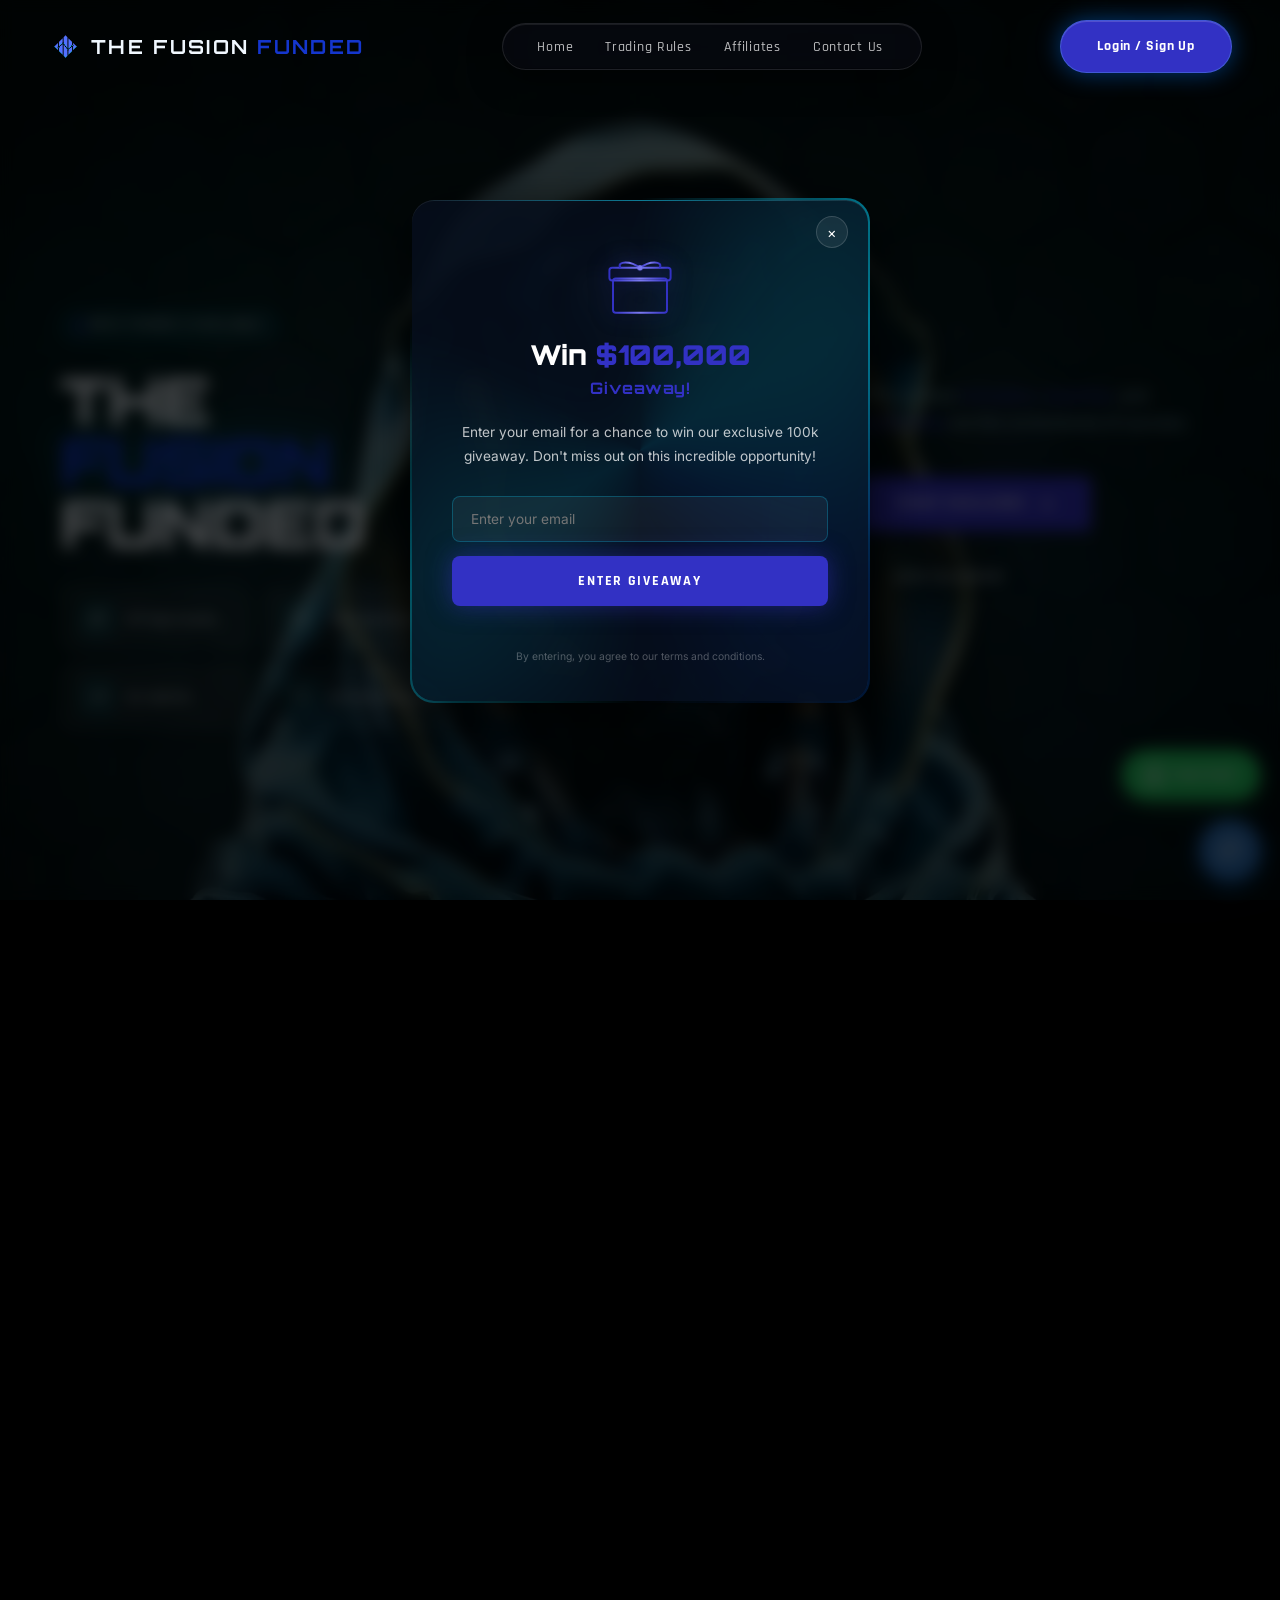
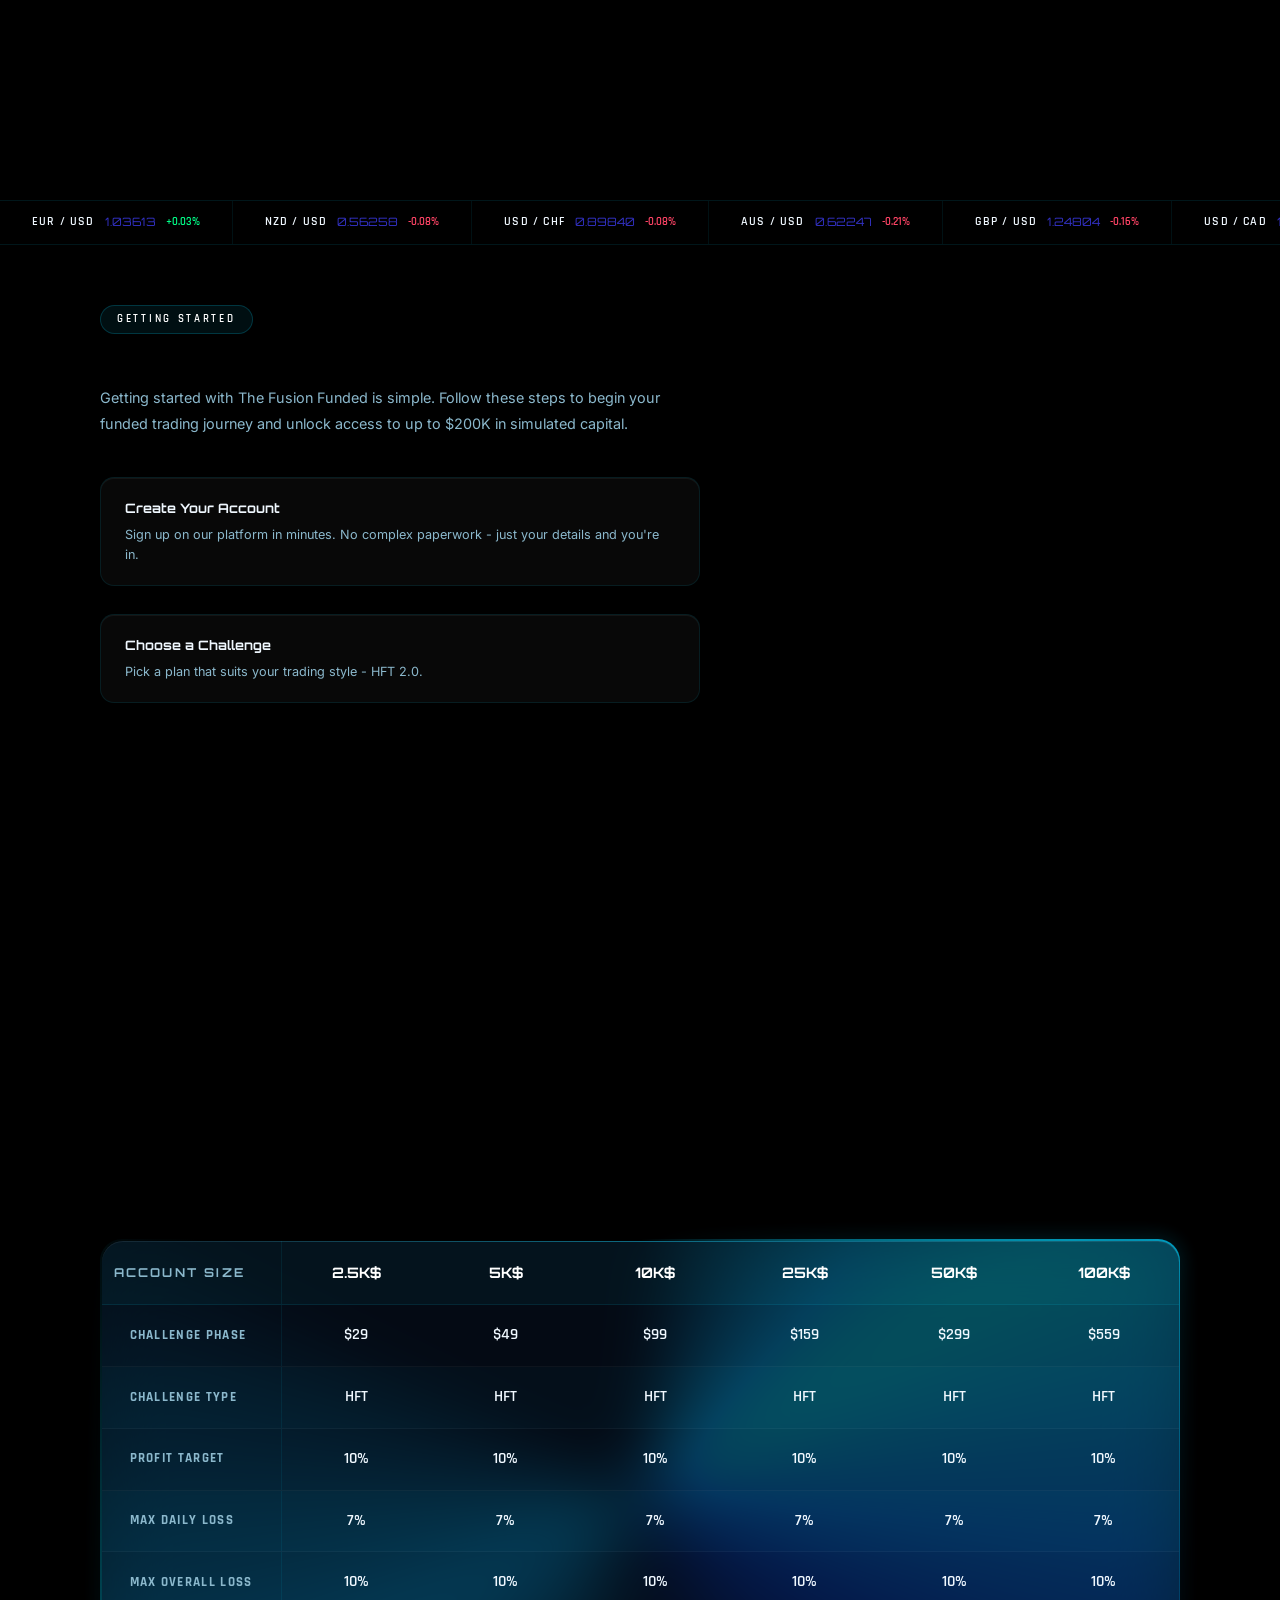
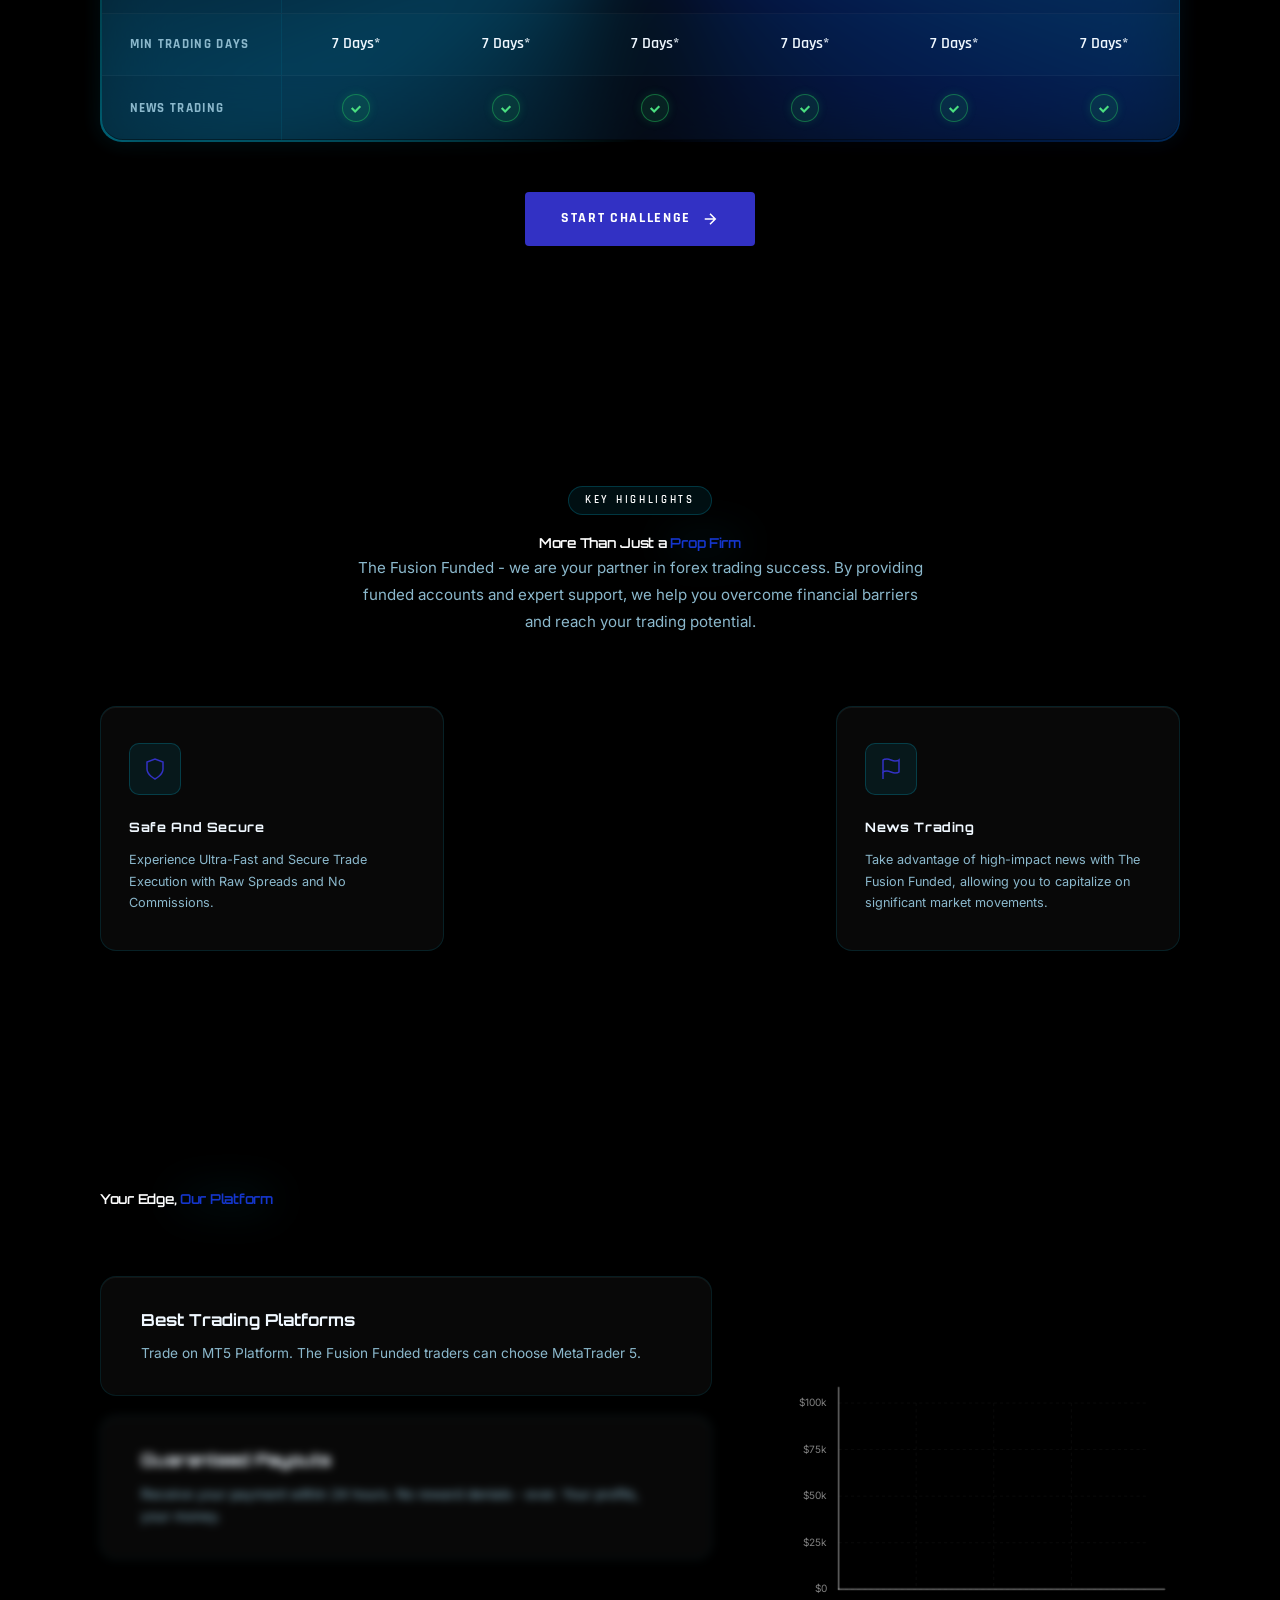
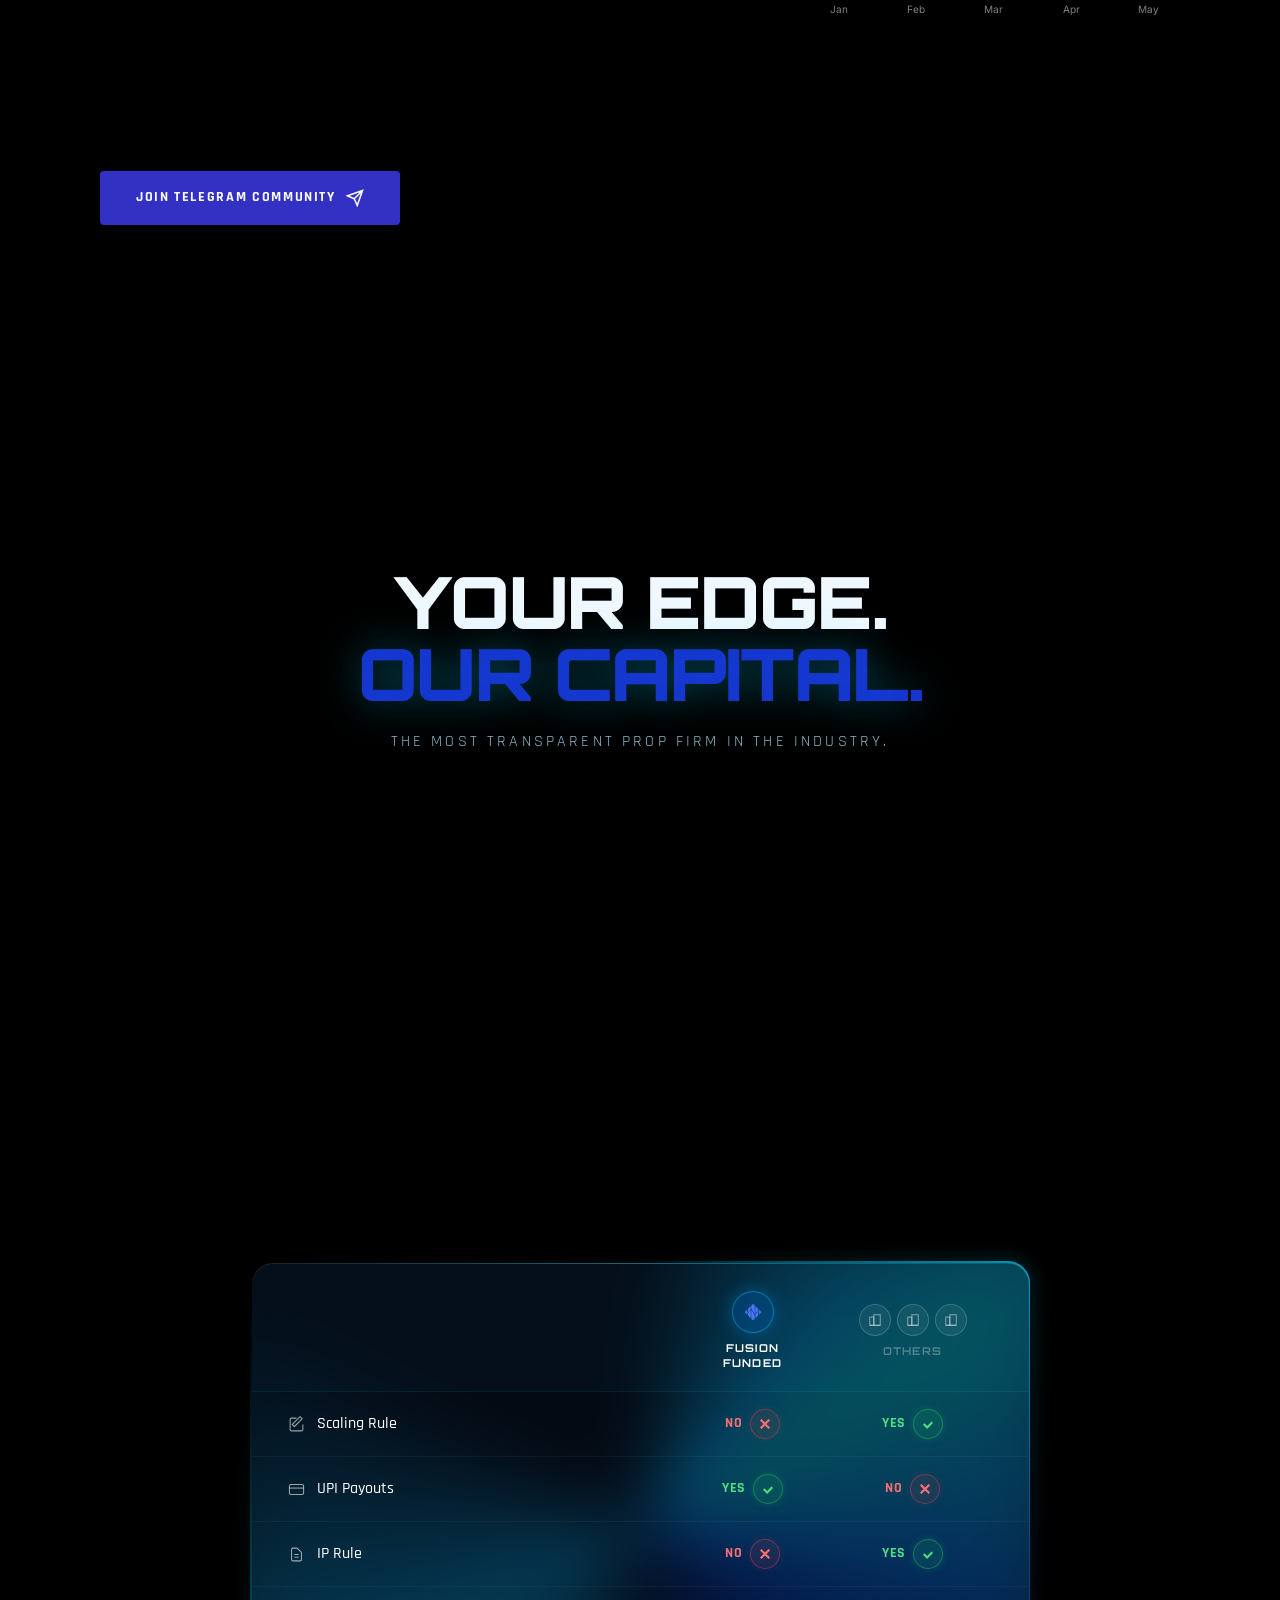
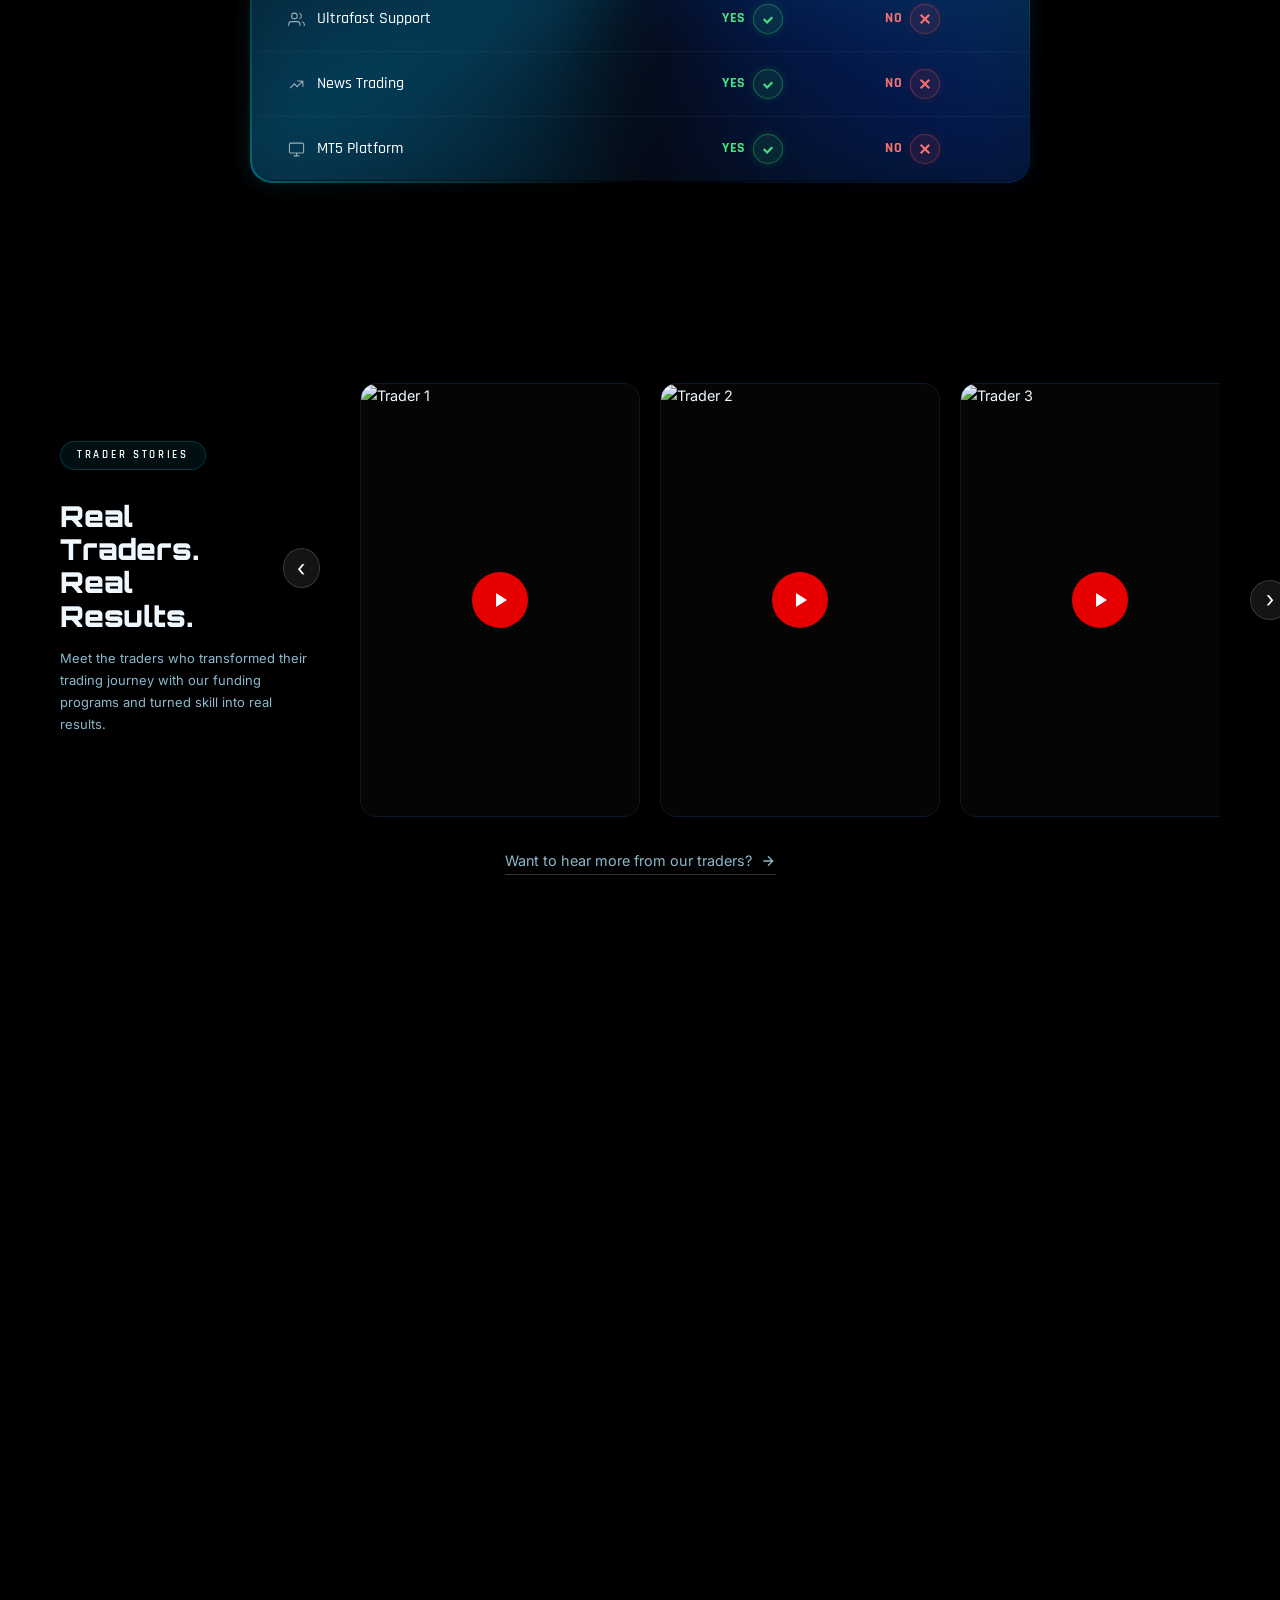
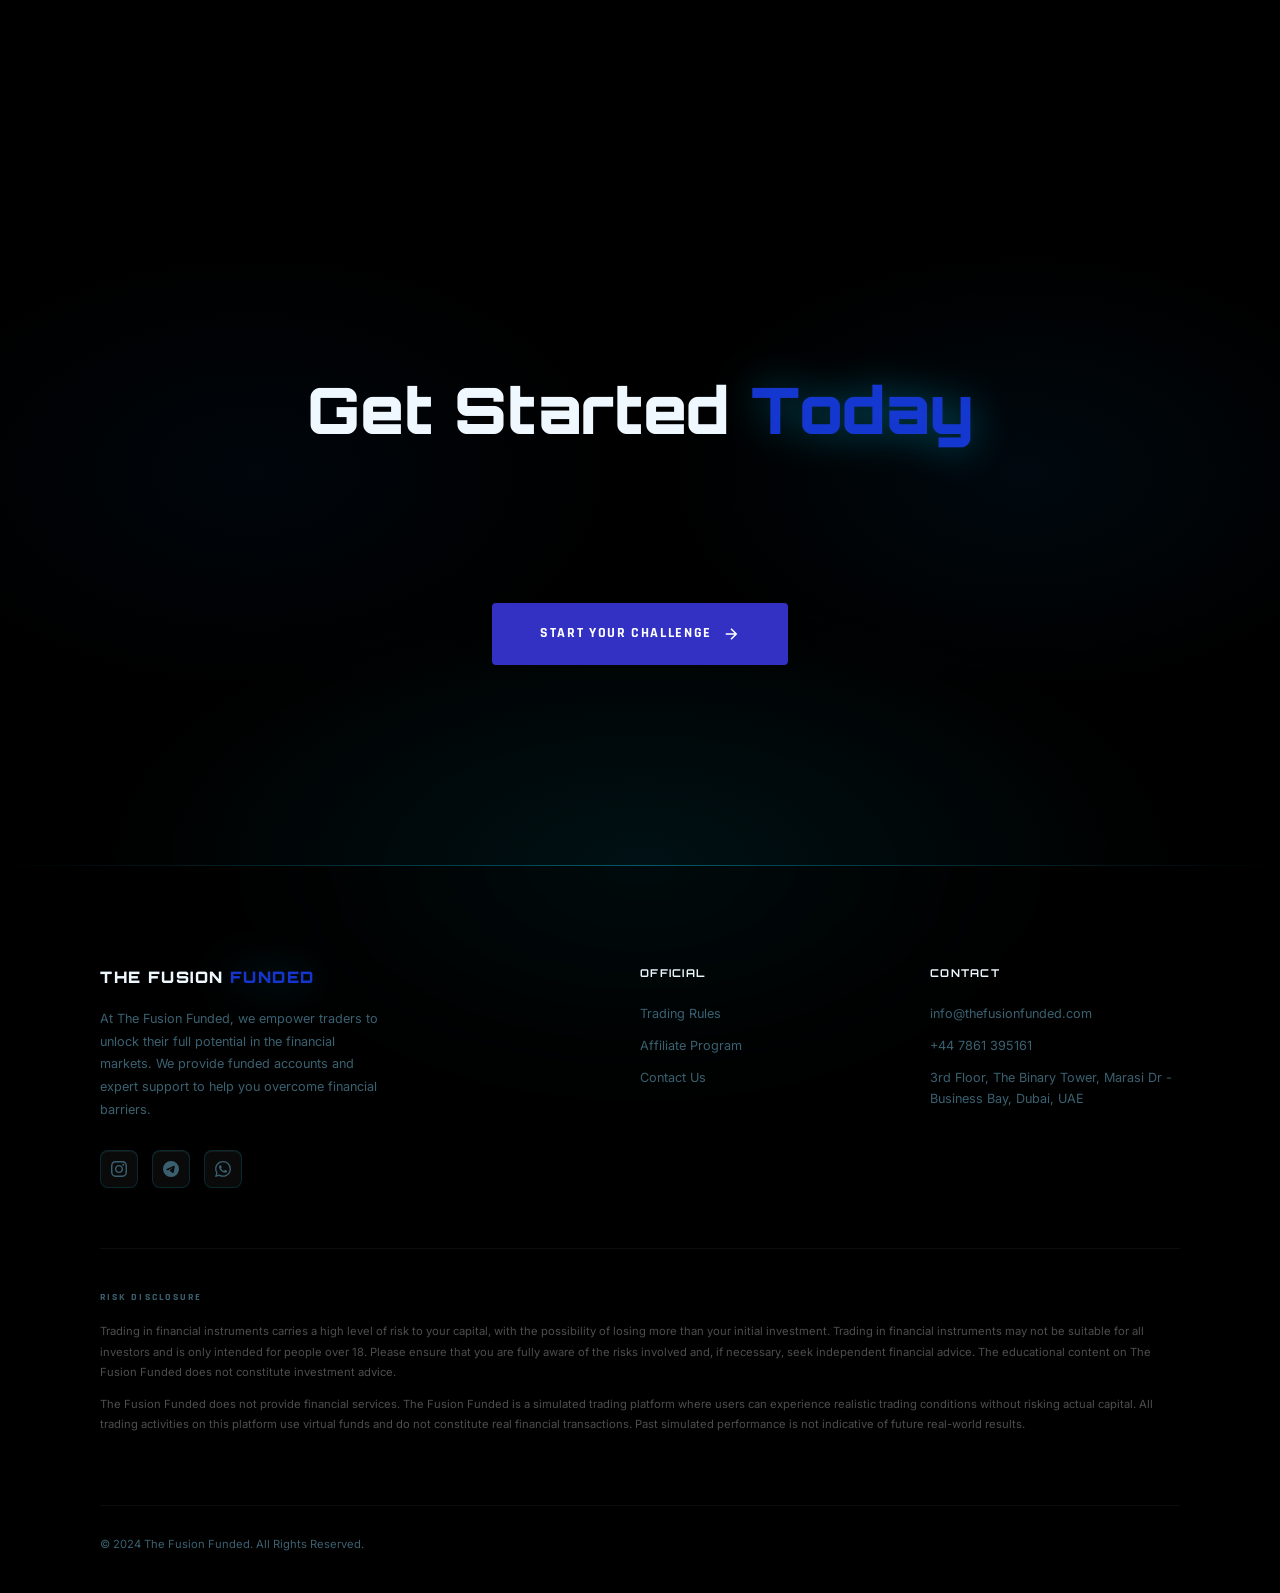
==== index.html @ 40298a81 "tf" ====
<!DOCTYPE html>
<html lang="en">

<head>
  <meta charset="UTF-8" />
  <meta name="viewport" content="width=device-width, initial-scale=1.0" />
  <meta name="description"
    content="The Fusion Funded - Where innovation, expertise, and partnership are the cornerstones of success. Get funded and trade forex, crypto, indices with up to $200K capital." />
  <title>The Fusion Funded | Prop Trading Firm</title>
  <link rel="preconnect" href="https://fonts.googleapis.com" />
  <link rel="preconnect" href="https://fonts.gstatic.com" crossorigin />
  <link rel="preload" href="https://fonts.googleapis.com/css2?family=Orbitron:wght@400;600;700;900&family=Inter:wght@300;400;500;600&family=Rajdhani:wght@300;400;500;600;700&display=swap" as="style" onload="this.onload=null;this.rel='stylesheet'" />
  <noscript><link href="https://fonts.googleapis.com/css2?family=Orbitron:wght@400;600;700;900&family=Inter:wght@300;400;500;600&family=Rajdhani:wght@300;400;500;600;700&display=swap" rel="stylesheet" /></noscript>
  <link rel="stylesheet" href="style.css?v=3" />
  <link rel="preload" href="mobile_vid.mp4" as="video" type="video/mp4" />
  <style>
    /* ===== PAGE LOADER ===== */
    #tff-loader {
      position: fixed;
      inset: 0;
      z-index: 99999;
      background: #000;
      display: flex;
      flex-direction: column;
      align-items: center;
      justify-content: center;
      gap: 32px;
      transition: opacity 0.5s ease, visibility 0.5s ease;
    }
    #tff-loader.hide {
      opacity: 0;
      visibility: hidden;
      pointer-events: none;
    }
    .loader-logo {
      display: flex;
      flex-direction: column;
      align-items: center;
      gap: 2px;
      font-family: 'Orbitron', monospace;
      font-weight: 900;
      letter-spacing: 0.18em;
      line-height: 1;
    }
    .loader-the {
      font-size: clamp(0.7rem, 2vw, 0.9rem);
      color: rgba(255,255,255,0.5);
      letter-spacing: 0.45em;
      animation: loaderFadeUp 0.6s 0.1s cubic-bezier(0.22,1,0.36,1) both;
    }
    .loader-fusion {
      font-size: clamp(2.2rem, 7vw, 3.8rem);
      background: linear-gradient(135deg, #fff 0%, rgb(50,49,196) 60%, #00d4ff 100%);
      -webkit-background-clip: text;
      -webkit-text-fill-color: transparent;
      background-clip: text;
      filter: drop-shadow(0 0 24px rgba(50,49,196,0.7));
      animation: loaderFadeUp 0.6s 0.2s cubic-bezier(0.22,1,0.36,1) both;
    }
    .loader-funded {
      font-size: clamp(0.7rem, 2vw, 0.9rem);
      color: rgba(255,255,255,0.5);
      letter-spacing: 0.45em;
      animation: loaderFadeUp 0.6s 0.3s cubic-bezier(0.22,1,0.36,1) both;
    }
    .loader-bar-wrap {
      width: 160px;
      height: 2px;
      background: rgba(255,255,255,0.08);
      border-radius: 2px;
      overflow: hidden;
      animation: loaderFadeUp 0.4s 0.4s ease both;
    }
    .loader-bar {
      height: 100%;
      width: 0%;
      background: linear-gradient(90deg, rgb(50,49,196), #00d4ff);
      border-radius: 2px;
      box-shadow: 0 0 10px rgba(0,212,255,0.6);
      animation: loaderFill 0.9s 0.3s cubic-bezier(0.4,0,0.2,1) forwards;
    }
    @keyframes loaderFadeUp {
      from { opacity:0; transform:translateY(14px); }
      to   { opacity:1; transform:translateY(0); }
    }
    @keyframes loaderFill {
      to { width: 100%; }
    }

    [data-reveal-left] {
      opacity: 0;
      transform: translateX(-80px) scale(0.95);
      filter: blur(4px);
      transition: opacity 0.75s cubic-bezier(0.22, 1, 0.36, 1), transform 0.75s cubic-bezier(0.22, 1, 0.36, 1), filter 0.75s ease;
    }

    [data-reveal-left].revealed {
      opacity: 1;
      transform: translateX(0) scale(1);
      filter: blur(0);
    }

    [data-reveal-left]:nth-child(2) {
      transition-delay: 0.12s;
    }

    [data-reveal-left]:nth-child(3) {
      transition-delay: 0.24s;
    }

    @media (max-width: 768px) {
      #how-to-use video {
        opacity: 0.08 !important;
      }

      #how-to-use-overlay {
        background: rgba(0, 0, 0, 0.75) !important;
      }
    }
  </style>
    <link rel="stylesheet" href="chatbot_widget/style.css">
</head>

<body>

  <!-- ===== PAGE LOADER ===== -->
  <div id="tff-loader">
    <div class="loader-logo">
      <span class="loader-the">THE</span>
      <span class="loader-fusion">FUSION</span>
      <span class="loader-funded">FUNDED</span>
    </div>
    <div class="loader-bar-wrap"><div class="loader-bar"></div></div>
  </div>

  <!-- ===== GLOBAL LIQUID GRADIENT BG ===== -->
  <canvas id="liquid-bg"></canvas>

  <!-- ===== NAVBAR ===== -->
  <nav id="navbar">
    <div class="nav-inner">
      <div class="nav-logo" id="nav-logo" onclick="window.location.href='index.html';">
        <img src="logo.png" alt="Logo" class="nav-logo-img" fetchpriority="high">
        <span class="logo-text">THE FUSION</span>
        <span class="logo-accent">FUNDED</span>
      </div>
      <ul class="nav-links" id="nav-links">
        <li><a href="index.html" class="nav-link">Home</a></li>
        <li><a href="trading_rules.html" class="nav-link">Trading Rules</a></li>
        <li><a href="affiliate_program.html" class="nav-link">Affiliates</a></li>
        <li><a href="contact_us.html" class="nav-link">Contact Us</a></li>
        <li><a href="https://user.thefusionfunded.com/user/signup" class="nav-cta-mobile" target="_blank">Login / Sign
            Up</a></li>
      </ul>
      <a href="https://user.thefusionfunded.com/user/signup" class="nav-cta" id="nav-cta" target="_blank">Login / Sign
        Up</a>
      <button class="hamburger" id="hamburger" aria-label="Toggle navigation">
        <span></span><span></span><span></span>
      </button>
    </div>
  </nav>

  <!-- ===== HERO SECTION ===== -->
  <section id="hero" class="hero-section">
    <canvas id="hero-canvas" class="hero-canvas"></canvas>
    <div class="hero-overlay"></div>
    <div class="hero-content hero-split">
      <div class="hero-left">
        <div class="hero-badge">
          <span class="badge-dot"></span>
          Meta Trader 5 Available
        </div>
        <h1 class="hero-title">
          <span class="title-line">THE</span>
          <span class="title-line gradient-text">FUSION</span>
          <span class="title-line">FUNDED</span>
        </h1>
        <!-- GLASS FEATURE CARDS -->
        <div class="hero-feature-cards">
          <div class="hero-feat-card">
            <div class="hero-feat-icon">
              <svg viewBox="0 0 24 24" fill="none" stroke="currentColor" stroke-width="1.5">
                <path
                  d="M9 12l2 2 4-4m5.618-4.016A11.955 11.955 0 0112 2.944a11.955 11.955 0 01-8.618 3.04A12.02 12.02 0 003 9c0 5.591 3.824 10.29 9 11.622 5.176-1.332 9-6.03 9-11.622 0-1.042-.133-2.052-.382-3.016z" />
              </svg>
            </div>
            <span>HFT Algo Friendly</span>
          </div>
          <div class="hero-feat-card">
            <div class="hero-feat-icon">
              <svg viewBox="0 0 24 24" fill="none" stroke="currentColor" stroke-width="1.5">
                <circle cx="12" cy="12" r="10" />
                <path d="M12 6v6l4 2" />
              </svg>
            </div>
            <span>100% Fee Refund </span>
          </div>
          <div class="hero-feat-card">
            <div class="hero-feat-icon">
              <svg viewBox="0 0 24 24" fill="none" stroke="currentColor" stroke-width="1.5">
                <path d="M13 7h8m0 0v8m0-8l-8 8-4-4-6 6" />
              </svg>
            </div>
            <span>10+ Add-Ons</span>
          </div>
          <div class="hero-feat-card">
            <div class="hero-feat-icon">
              <svg viewBox="0 0 24 24" fill="none" stroke="currentColor" stroke-width="1.5">
                <path d="M4 6h16M4 12h16m-7 6h7" />
              </svg>
            </div>
            <span>No Consistency Rule</span>
          </div>
        </div>
      </div>
      <div class="hero-right">
        <p class="hero-subtitle">
          TFF is where <span class="neon-highlight">innovation</span>, <span class="neon-highlight">expertise</span>,
          and <span class="neon-highlight">partnership</span> are the cornerstones of success.
        </p>
        <div class="hero-actions">
          <a href="#plans" class="btn-primary" id="hero-cta">
            <span>Start Challenge</span>
            <svg viewBox="0 0 24 24" fill="none" stroke="currentColor" stroke-width="2">
              <path d="M5 12h14M12 5l7 7-7 7" />
            </svg>
          </a>
          <a href="https://t.me/thefusionfunded" class="btn-ghost" id="hero-telegram" target="_blank">
            <span>Join Telegram</span>
          </a>
        </div>
      </div>
    </div>
    <div class="scroll-indicator"><span>SCROLL</span>
      <div class="scroll-line"></div>
    </div>
  </section>

  <!-- ===== FOREX TICKER ===== -->
  <div class="ticker-bar" id="ticker-bar">
    <div class="ticker-track">
      <div class="ticker-item"><span class="ticker-pair">EUR / USD</span><span class="ticker-price">1.03613</span><span
          class="ticker-change positive">+0.03%</span></div>
      <div class="ticker-item"><span class="ticker-pair">NZD / USD</span><span class="ticker-price">0.56258</span><span
          class="ticker-change negative">-0.08%</span></div>
      <div class="ticker-item"><span class="ticker-pair">USD / CHF</span><span class="ticker-price">0.89840</span><span
          class="ticker-change negative">-0.08%</span></div>
      <div class="ticker-item"><span class="ticker-pair">AUS / USD</span><span class="ticker-price">0.62247</span><span
          class="ticker-change negative">-0.21%</span></div>
      <div class="ticker-item"><span class="ticker-pair">GBP / USD</span><span class="ticker-price">1.24804</span><span
          class="ticker-change negative">-0.16%</span></div>
      <div class="ticker-item"><span class="ticker-pair">USD / CAD</span><span class="ticker-price">1.44268</span><span
          class="ticker-change positive">+0.19%</span></div>
      <!-- duplicated for seamless scroll -->
      <div class="ticker-item"><span class="ticker-pair">EUR / USD</span><span class="ticker-price">1.03613</span><span
          class="ticker-change positive">+0.03%</span></div>
      <div class="ticker-item"><span class="ticker-pair">NZD / USD</span><span class="ticker-price">0.56258</span><span
          class="ticker-change negative">-0.08%</span></div>
      <div class="ticker-item"><span class="ticker-pair">USD / CHF</span><span class="ticker-price">0.89840</span><span
          class="ticker-change negative">-0.08%</span></div>
      <div class="ticker-item"><span class="ticker-pair">AUS / USD</span><span class="ticker-price">0.62247</span><span
          class="ticker-change negative">-0.21%</span></div>
      <div class="ticker-item"><span class="ticker-pair">GBP / USD</span><span class="ticker-price">1.24804</span><span
          class="ticker-change negative">-0.16%</span></div>
      <div class="ticker-item"><span class="ticker-pair">USD / CAD</span><span class="ticker-price">1.44268</span><span
          class="ticker-change positive">+0.19%</span></div>
    </div>
  </div>

  <!-- ===== HOW TO USE THIS SITE ===== -->
  <section id="how-to-use" class="section how-to-use-section"
    style="position:relative;overflow:hidden;background:#000;">
    <video autoplay muted loop playsinline preload="auto"
      style="position:absolute;inset:0;width:100%;height:100%;object-fit:contain;z-index:0;opacity:1;"
      fetchpriority="high">
      <source src="mobile_vid.mp4" type="video/mp4">
    </video>
    <div id="how-to-use-overlay" style="position:absolute;inset:0;background:rgba(0,0,0,0.15);z-index:1;"></div>
    <div
      style="position:absolute;bottom:0;left:0;right:0;height:180px;background:linear-gradient(to bottom,transparent,#000);z-index:2;pointer-events:none;">
    </div>
    <div class="container" style="position:relative;z-index:2;text-align:left;">
      <div class="how-to-use-left" style="max-width:600px;">
        <span class="section-tag">Getting Started</span>
        <h2 class="section-title" data-reveal>How To Use <span class="gradient-text">This Site</span></h2>
        <p class="how-to-use-desc" data-reveal>Getting started with The Fusion Funded is simple. Follow these steps to
          begin your funded trading journey and unlock access to up to $200K in simulated capital.</p>
        <div class="how-to-use-steps">
          <div class="htu-step" data-reveal-left>
            <div>
              <h4>Create Your Account</h4>
              <p>Sign up on our platform in minutes. No complex paperwork - just your details and you're in.</p>
            </div>
          </div>
          <div class="htu-step" data-reveal-left>
            <div>
              <h4>Choose a Challenge</h4>
              <p>Pick a plan that suits your trading style - HFT 2.0.</p>
            </div>
          </div>
          <div class="htu-step" data-reveal-left>
            <div>
              <h4>Trade & Get Funded</h4>
              <p>Hit your profit targets, pass the challenge, and receive your funded account with fast payouts.</p>
            </div>
          </div>
        </div>
      </div>
    </div>
  </section>

  <!-- ===== PLANS SECTION ===== -->
  <section id="plans" class="section plans-section">
    <div class="section-bg-glow plans-glow"></div>
    <img src="bestplan_bg.png" alt="" class="deco-halo deco-halo-plans" aria-hidden="true" />
    <div class="container">
      <div class="section-header" data-reveal>
        <span class="section-tag" style="color:#ffffff;">Choose The Best Plan</span>
        <h2 class="section-title" style="color:#ffffff;">Select Your <span class="gradient-text">Challenge</span></h2>
        <div class="plan-table-label">HFT 2.0</div>
      </div>
      <!-- HFT 2.0 Table -->
      <div class="plan-glass-wrap" id="plan-hft2">
        <div class="plan-glass-inner">
          <!-- Header -->
          <div class="pgt-row pgt-head">
            <div class="pgt-cell pgt-label">ACCOUNT SIZE</div>
            <div class="pgt-cell">2.5K$</div>
            <div class="pgt-cell">5K$</div>
            <div class="pgt-cell">10K$</div>
            <div class="pgt-cell">25K$</div>
            <div class="pgt-cell">50K$</div>
            <div class="pgt-cell">100K$</div>
          </div>
          <!-- Rows -->
          <div class="pgt-row">
            <div class="pgt-cell pgt-label">CHALLENGE PHASE</div>
            <div class="pgt-cell">$29</div>
            <div class="pgt-cell">$49</div>
            <div class="pgt-cell">$99</div>
            <div class="pgt-cell">$159</div>
            <div class="pgt-cell">$299</div>
            <div class="pgt-cell">$559</div>
          </div>
          <div class="pgt-row pgt-row-alt">
            <div class="pgt-cell pgt-label">CHALLENGE TYPE</div>
            <div class="pgt-cell">HFT</div>
            <div class="pgt-cell">HFT</div>
            <div class="pgt-cell">HFT</div>
            <div class="pgt-cell">HFT</div>
            <div class="pgt-cell">HFT</div>
            <div class="pgt-cell">HFT</div>
          </div>
          <div class="pgt-row">
            <div class="pgt-cell pgt-label">PROFIT TARGET</div>
            <div class="pgt-cell">10%</div>
            <div class="pgt-cell">10%</div>
            <div class="pgt-cell">10%</div>
            <div class="pgt-cell">10%</div>
            <div class="pgt-cell">10%</div>
            <div class="pgt-cell">10%</div>
          </div>
          <div class="pgt-row pgt-row-alt">
            <div class="pgt-cell pgt-label">MAX DAILY LOSS</div>
            <div class="pgt-cell">7%</div>
            <div class="pgt-cell">7%</div>
            <div class="pgt-cell">7%</div>
            <div class="pgt-cell">7%</div>
            <div class="pgt-cell">7%</div>
            <div class="pgt-cell">7%</div>
          </div>
          <div class="pgt-row">
            <div class="pgt-cell pgt-label">MAX OVERALL LOSS</div>
            <div class="pgt-cell">10%</div>
            <div class="pgt-cell">10%</div>
            <div class="pgt-cell">10%</div>
            <div class="pgt-cell">10%</div>
            <div class="pgt-cell">10%</div>
            <div class="pgt-cell">10%</div>
          </div>
          <div class="pgt-row pgt-row-alt">
            <div class="pgt-cell pgt-label">MIN TRADING DAYS</div>
            <div class="pgt-cell">7 Days*</div>
            <div class="pgt-cell">7 Days*</div>
            <div class="pgt-cell">7 Days*</div>
            <div class="pgt-cell">7 Days*</div>
            <div class="pgt-cell">7 Days*</div>
            <div class="pgt-cell">7 Days*</div>
          </div>
          <div class="pgt-row pgt-row-last">
            <div class="pgt-cell pgt-label">NEWS TRADING</div>
            <div class="pgt-cell"><span class="pgt-badge-yes"><svg viewBox="0 0 14 14" fill="none" stroke="currentColor"
                  stroke-width="2.5">
                  <path d="M2 7l4 4 6-6" />
                </svg></span></div>
            <div class="pgt-cell"><span class="pgt-badge-yes"><svg viewBox="0 0 14 14" fill="none" stroke="currentColor"
                  stroke-width="2.5">
                  <path d="M2 7l4 4 6-6" />
                </svg></span></div>
            <div class="pgt-cell"><span class="pgt-badge-yes"><svg viewBox="0 0 14 14" fill="none" stroke="currentColor"
                  stroke-width="2.5">
                  <path d="M2 7l4 4 6-6" />
                </svg></span></div>
            <div class="pgt-cell"><span class="pgt-badge-yes"><svg viewBox="0 0 14 14" fill="none" stroke="currentColor"
                  stroke-width="2.5">
                  <path d="M2 7l4 4 6-6" />
                </svg></span></div>
            <div class="pgt-cell"><span class="pgt-badge-yes"><svg viewBox="0 0 14 14" fill="none" stroke="currentColor"
                  stroke-width="2.5">
                  <path d="M2 7l4 4 6-6" />
                </svg></span></div>
            <div class="pgt-cell"><span class="pgt-badge-yes"><svg viewBox="0 0 14 14" fill="none" stroke="currentColor"
                  stroke-width="2.5">
                  <path d="M2 7l4 4 6-6" />
                </svg></span></div>
          </div>
        </div>
      </div>
      <div class="plans-cta-row">
        <a href="https://user.thefusionfunded.com/user/signup" class="btn-primary" target="_blank">
          <span>Start Challenge</span>
          <svg viewBox="0 0 24 24" fill="none" stroke="currentColor" stroke-width="2">
            <path d="M5 12h14M12 5l7 7-7 7" />
          </svg>
        </a>
      </div>
    </div>
  </section>

  <!-- ===== KEY HIGHLIGHTS ===== -->
  <section id="highlights" class="section highlights-section">
    <div class="container">
      <div class="section-header" data-reveal>
        <span class="section-tag">Key Highlights</span>
        <h2 class="section-title">More Than Just a <span class="gradient-text">Prop Firm</span></h2>
        <p class="section-desc">The Fusion Funded - we are your partner in forex trading success. By providing funded
          accounts and expert support, we help you overcome financial barriers and reach your trading potential.</p>
      </div>
      <div class="highlights-grid">
        <div class="about-card" data-reveal>
          <div class="card-icon"><svg viewBox="0 0 24 24" fill="none" stroke="currentColor" stroke-width="1.5">
              <path d="M12 22s8-4 8-10V5l-8-3-8 3v7c0 6 8 10 8 10z" />
            </svg></div>
          <h3>Safe And Secure</h3>
          <p>Experience Ultra-Fast and Secure Trade Execution with Raw Spreads and No Commissions.</p>
        </div>
        <div class="about-card" data-reveal>
          <div class="card-icon"><svg viewBox="0 0 24 24" fill="none" stroke="currentColor" stroke-width="1.5">
              <path d="M13 2L3 14h9l-1 8 10-12h-9l1-8z" />
            </svg></div>
          <h3>Fast Payouts</h3>
          <p>Payouts are given on a monthly basis and processing time is 24 hours. Making your journey smooth and
            successful.</p>
        </div>
        <div class="about-card" data-reveal>
          <div class="card-icon"><svg viewBox="0 0 24 24" fill="none" stroke="currentColor" stroke-width="1.5">
              <path d="M4 15s1-1 4-1 5 2 8 2 4-1 4-1V3s-1 1-4 1-5-2-8-2-4 1-4 1z" />
              <line x1="4" y1="22" x2="4" y2="15" />
            </svg></div>
          <h3>News Trading</h3>
          <p>Take advantage of high-impact news with The Fusion Funded, allowing you to capitalize on significant market
            movements.</p>
        </div>
      </div>
    </div>
  </section>

  <!-- ===== WHY TRADE WITH US ===== -->
  <section id="why-us" class="section why-section">
    <div class="container why-container">
      <div class="why-left">
        <div class="section-header" data-reveal style="text-align: left; margin-inline: 0;">
          <h2 class="section-title">Your Edge, <span class="gradient-text">Our Platform</span></h2>
        </div>
        <div class="why-grid">
          <div class="why-card" data-reveal-left>
            <h3>Best Trading Platforms</h3>
            <p>Trade on MT5 Platform. The Fusion Funded traders can choose MetaTrader 5.</p>
          </div>
          <div class="why-card" data-reveal-left>
            <h3>Guaranteed Payouts</h3>
            <p>Receive your payment within 24 hours. No reward denials - ever. Your profits, your money.</p>
          </div>
          <div class="why-card" data-reveal-left>
            <h3>24/7 Support</h3>
            <p>Enjoy professional support with an average response time of just 50 seconds. We are here round the clock.
            </p>
          </div>
        </div>
        <div class="why-cta-row" style="text-align: left; margin-top: 30px;">
          <a href="https://t.me/thefusionfunded" class="btn-primary" target="_blank" style="margin: 0;">
            <span>Join Telegram Community</span>
            <svg viewBox="0 0 24 24" fill="none" stroke="currentColor" stroke-width="2">
              <path d="M22 2L11 13M22 2L15 22 11 13 2 9l20-7z" />
            </svg>
          </a>
        </div>
      </div>
      <div class="why-right" data-reveal-right>
        <div class="animated-chart-container"
          style="position: relative; width: 100%; max-width: 550px; margin: 0 auto; margin-left: 20px;">
          <style>
            .chart-line {
              fill: none;
              stroke: url(#chartGlow);
              stroke-width: 4;
              stroke-linecap: round;
              stroke-linejoin: round;
              stroke-dasharray: 1000;
              stroke-dashoffset: 1000;
              animation: drawChart 3.5s ease-in-out infinite alternate;
              filter: drop-shadow(0 0 10px rgba(85, 113, 237, 0.6));
            }

            .chart-area {
              fill: url(#chartArea);
              opacity: 0;
              animation: fadeArea 3.5s ease-in-out infinite alternate;
            }

            .chart-point {
              fill: #ffffff;
              stroke: #5571ed;
              stroke-width: 3;
              opacity: 0;
              animation: popPoint 3.5s ease-in-out infinite alternate;
            }

            .chart-axis {
              stroke: rgba(255, 255, 255, 0.4);
              stroke-width: 2;
              stroke-linecap: round;
              stroke-dasharray: 600;
              stroke-dashoffset: 600;
              animation: drawAxis 2.5s ease-out forwards;
            }

            @keyframes drawAxis {
              0% {
                stroke-dashoffset: 600;
              }

              100% {
                stroke-dashoffset: 0;
              }
            }

            @keyframes drawChart {

              0%,
              15% {
                stroke-dashoffset: 1000;
              }

              90%,
              100% {
                stroke-dashoffset: 0;
              }
            }

            @keyframes fadeArea {

              0%,
              40% {
                opacity: 0;
              }

              90%,
              100% {
                opacity: 1;
              }
            }

            @keyframes popPoint {

              0%,
              85% {
                opacity: 0;
                transform: scale(0.5);
              }

              95%,
              100% {
                opacity: 1;
                transform: scale(1);
              }
            }

            .grid-line {
              stroke: rgba(255, 255, 255, 0.05);
              stroke-width: 1;
              stroke-dasharray: 4 4;
            }

            .grid-text {
              fill: rgba(255, 255, 255, 0.5);
              font-family: 'Inter', sans-serif;
              font-size: 13px;
              opacity: 0;
              animation: fadeInText 1.5s ease-in-out forwards;
              animation-delay: 1.5s;
            }

            @keyframes fadeInText {
              to {
                opacity: 1;
              }
            }
          </style>
          <svg viewBox="0 0 500 350" style="width: 100%; height: auto; display: block; overflow: visible;">
            <defs>
              <linearGradient id="chartGlow" x1="0%" y1="0%" x2="100%" y2="0%">
                <stop offset="0%" stop-color="#2a3f9e" />
                <stop offset="50%" stop-color="#5571ed" />
                <stop offset="100%" stop-color="#00d4ff" />
              </linearGradient>
              <linearGradient id="chartArea" x1="0%" y1="0%" x2="0%" y2="100%">
                <stop offset="0%" stop-color="#5571ed" stop-opacity="0.5" />
                <stop offset="100%" stop-color="#5571ed" stop-opacity="0.0" />
              </linearGradient>
            </defs>

            <!-- Background Grid Lines -->
            <path d="M 60 280 L 460 280" class="grid-line" />
            <path d="M 60 220 L 460 220" class="grid-line" />
            <path d="M 60 160 L 460 160" class="grid-line" />
            <path d="M 60 100 L 460 100" class="grid-line" />
            <path d="M 60 40 L 460 40" class="grid-line" />

            <path d="M 160 40 L 160 280" class="grid-line" />
            <path d="M 260 40 L 260 280" class="grid-line" />
            <path d="M 360 40 L 360 280" class="grid-line" />

            <!-- Y Axis Values -->
            <text x="45" y="44" text-anchor="end" class="grid-text">$100k</text>
            <text x="45" y="104" text-anchor="end" class="grid-text">$75k</text>
            <text x="45" y="164" text-anchor="end" class="grid-text">$50k</text>
            <text x="45" y="224" text-anchor="end" class="grid-text">$25k</text>
            <text x="45" y="284" text-anchor="end" class="grid-text">$0</text>

            <!-- X Axis Values -->
            <text x="60" y="310" text-anchor="middle" class="grid-text">Jan</text>
            <text x="160" y="310" text-anchor="middle" class="grid-text">Feb</text>
            <text x="260" y="310" text-anchor="middle" class="grid-text">Mar</text>
            <text x="360" y="310" text-anchor="middle" class="grid-text">Apr</text>
            <text x="460" y="310" text-anchor="middle" class="grid-text">May</text>

            <!-- Axis Lines (Animated) -->
            <!-- Y-Axis -->
            <path d="M 60 280 L 60 20" class="chart-axis" />
            <!-- X-Axis -->
            <path d="M 60 280 L 480 280" class="chart-axis" />

            <!-- Chart Area -->
            <path class="chart-area" d="M 60 280 
                     L 60 240 
                     C 140 200, 180 250, 240 160 
                     C 300 70, 340 140, 400 80 
                     C 440 30, 450 40, 460 20 
                     L 460 280 Z" />

            <!-- Chart Line -->
            <path class="chart-line" d="M 60 240 
                     C 140 200, 180 250, 240 160 
                     C 300 70, 340 140, 400 80 
                     C 440 30, 450 40, 460 20" />

            <!-- Points -->
            <circle cx="460" cy="20" r="8" class="chart-point" style="transform-origin: 460px 20px;" />
            <circle cx="400" cy="80" r="5" class="chart-point"
              style="transform-origin: 400px 80px; animation-delay: -0.2s;" />
            <circle cx="240" cy="160" r="5" class="chart-point"
              style="transform-origin: 240px 160px; animation-delay: -0.5s;" />

          </svg>
        </div>
      </div>
    </div>
  </section>

  <!-- ===== PARALLAX DIVIDER ===== -->
  <div class="parallax-divider">
    <canvas id="divider-canvas" class="divider-canvas"></canvas>
    <div class="divider-overlay"></div>
    <div class="divider-content" data-reveal-scale>
      <h2 class="divider-headline">YOUR EDGE.<br /><span class="gradient-text">OUR CAPITAL.</span></h2>
      <p>The most transparent prop firm in the industry.</p>
    </div>
  </div>

  <!-- ===== COMPARISON TABLE ===== -->
  <section id="compare" class="section compare-section">
    <div class="section-bg-glow compare-glow"></div>
    <div class="container">
      <div class="section-header">
        <h2 class="compare-headline" data-reveal>HOW DO WE COMPARE WITH<br>OTHER COMPANIES?</h2>
      </div>
      <div class="compare-glass-wrap">
        <div class="compare-glass-inner">
          <!-- Header row -->
          <div class="cg-header-row">
            <div class="cg-col-label"></div>
            <div class="cg-col-tff">
              <div class="cg-tff-badge">
                <img src="logo.png" alt="TFF Logo" style="width:26px;height:26px;object-fit:contain;" />
              </div>
              <span class="cg-col-title">Fusion<br>Funded</span>
            </div>
            <div class="cg-col-others">
              <div class="cg-others-bubbles">
                <span class="cg-bubble"><svg viewBox="0 0 24 24" fill="none" stroke="currentColor" stroke-width="1.8">
                    <rect x="3" y="7" width="7" height="14" />
                    <rect x="10" y="3" width="11" height="18" />
                    <path d="M3 21h18" />
                  </svg></span>
                <span class="cg-bubble"><svg viewBox="0 0 24 24" fill="none" stroke="currentColor" stroke-width="1.8">
                    <rect x="3" y="7" width="7" height="14" />
                    <rect x="10" y="3" width="11" height="18" />
                    <path d="M3 21h18" />
                  </svg></span>
                <span class="cg-bubble"><svg viewBox="0 0 24 24" fill="none" stroke="currentColor" stroke-width="1.8">
                    <rect x="3" y="7" width="7" height="14" />
                    <rect x="10" y="3" width="11" height="18" />
                    <path d="M3 21h18" />
                  </svg></span>
              </div>
              <span class="cg-col-title cg-others-title">Others</span>
            </div>
          </div>

          <!-- Rows -->
          <div class="cg-row">
            <div class="cg-col-label"><svg viewBox="0 0 24 24" fill="none" stroke="currentColor" stroke-width="1.5">
                <path d="M12 3H5a2 2 0 00-2 2v14a2 2 0 002 2h14a2 2 0 002-2v-7" />
                <path d="M9 15l3-3 8-8-3-3-8 8-3 3 3 3z" />
              </svg>Scaling Rule</div>
            <div class="cg-col-tff"><span class="cg-label cg-label-no">No</span><span class="cg-badge cg-no"><svg
                  viewBox="0 0 14 14" fill="none" stroke="currentColor" stroke-width="2.5">
                  <path d="M2 2l10 10M12 2L2 12" />
                </svg></span></div>
            <div class="cg-col-others"><span class="cg-label cg-label-yes">Yes</span><span class="cg-badge cg-yes"><svg
                  viewBox="0 0 14 14" fill="none" stroke="currentColor" stroke-width="2.5">
                  <path d="M2 7l4 4 6-6" />
                </svg></span></div>
          </div>
          <div class="cg-row">
            <div class="cg-col-label"><svg viewBox="0 0 24 24" fill="none" stroke="currentColor" stroke-width="1.5">
                <rect x="2" y="5" width="20" height="14" rx="2" />
                <path d="M2 10h20" />
              </svg>UPI Payouts</div>
            <div class="cg-col-tff"><span class="cg-label cg-label-yes">Yes</span><span class="cg-badge cg-yes"><svg
                  viewBox="0 0 14 14" fill="none" stroke="currentColor" stroke-width="2.5">
                  <path d="M2 7l4 4 6-6" />
                </svg></span></div>
            <div class="cg-col-others"><span class="cg-label cg-label-no">No</span><span class="cg-badge cg-no"><svg
                  viewBox="0 0 14 14" fill="none" stroke="currentColor" stroke-width="2.5">
                  <path d="M2 2l10 10M12 2L2 12" />
                </svg></span></div>
          </div>
          <div class="cg-row">
            <div class="cg-col-label"><svg viewBox="0 0 24 24" fill="none" stroke="currentColor" stroke-width="1.5">
                <path
                  d="M9 12h6m-6 4h6m2 5H7a2 2 0 01-2-2V5a2 2 0 012-2h5.586a1 1 0 01.707.293l5.414 5.414a1 1 0 01.293.707V19a2 2 0 01-2 2z" />
              </svg>IP Rule</div>
            <div class="cg-col-tff"><span class="cg-label cg-label-no">No</span><span class="cg-badge cg-no"><svg
                  viewBox="0 0 14 14" fill="none" stroke="currentColor" stroke-width="2.5">
                  <path d="M2 2l10 10M12 2L2 12" />
                </svg></span></div>
            <div class="cg-col-others"><span class="cg-label cg-label-yes">Yes</span><span class="cg-badge cg-yes"><svg
                  viewBox="0 0 14 14" fill="none" stroke="currentColor" stroke-width="2.5">
                  <path d="M2 7l4 4 6-6" />
                </svg></span></div>
          </div>
          <div class="cg-row">
            <div class="cg-col-label"><svg viewBox="0 0 24 24" fill="none" stroke="currentColor" stroke-width="1.5">
                <path d="M17 21v-2a4 4 0 00-4-4H5a4 4 0 00-4 4v2" />
                <circle cx="9" cy="7" r="4" />
                <path d="M23 21v-2a4 4 0 00-3-3.87M16 3.13a4 4 0 010 7.75" />
              </svg>Ultrafast Support</div>
            <div class="cg-col-tff"><span class="cg-label cg-label-yes">Yes</span><span class="cg-badge cg-yes"><svg
                  viewBox="0 0 14 14" fill="none" stroke="currentColor" stroke-width="2.5">
                  <path d="M2 7l4 4 6-6" />
                </svg></span></div>
            <div class="cg-col-others"><span class="cg-label cg-label-no">No</span><span class="cg-badge cg-no"><svg
                  viewBox="0 0 14 14" fill="none" stroke="currentColor" stroke-width="2.5">
                  <path d="M2 2l10 10M12 2L2 12" />
                </svg></span></div>
          </div>
          <div class="cg-row">
            <div class="cg-col-label"><svg viewBox="0 0 24 24" fill="none" stroke="currentColor" stroke-width="1.5">
                <path d="M13 7h8m0 0v8m0-8l-8 8-4-4-6 6" />
              </svg>News Trading</div>
            <div class="cg-col-tff"><span class="cg-label cg-label-yes">Yes</span><span class="cg-badge cg-yes"><svg
                  viewBox="0 0 14 14" fill="none" stroke="currentColor" stroke-width="2.5">
                  <path d="M2 7l4 4 6-6" />
                </svg></span></div>
            <div class="cg-col-others"><span class="cg-label cg-label-no">No</span><span class="cg-badge cg-no"><svg
                  viewBox="0 0 14 14" fill="none" stroke="currentColor" stroke-width="2.5">
                  <path d="M2 2l10 10M12 2L2 12" />
                </svg></span></div>
          </div>
          <div class="cg-row cg-row-last">
            <div class="cg-col-label"><svg viewBox="0 0 24 24" fill="none" stroke="currentColor" stroke-width="1.5">
                <rect x="2" y="3" width="20" height="14" rx="2" />
                <path d="M8 21h8M12 17v4" />
              </svg>MT5 Platform</div>
            <div class="cg-col-tff"><span class="cg-label cg-label-yes">Yes</span><span class="cg-badge cg-yes"><svg
                  viewBox="0 0 14 14" fill="none" stroke="currentColor" stroke-width="2.5">
                  <path d="M2 7l4 4 6-6" />
                </svg></span></div>
            <div class="cg-col-others"><span class="cg-label cg-label-no">No</span><span class="cg-badge cg-no"><svg
                  viewBox="0 0 14 14" fill="none" stroke="currentColor" stroke-width="2.5">
                  <path d="M2 2l10 10M12 2L2 12" />
                </svg></span></div>
          </div>
        </div>
      </div>
    </div>
  </section>

  <!-- ===== WHAT OUR CLIENTS SAY ===== -->
  <section id="clients-say" class="section trader-stories-section">
    <div class="ts-inner">
      <!-- Left panel -->
      <div class="ts-left">
        <span class="section-tag">Trader Stories</span>
        <div style="display:flex;align-items:center;gap:16px;">
          <h2 class="ts-headline">Real Traders.<br>Real Results.</h2>
          <button class="ts-arrow ts-arrow-prev" id="ts-prev" aria-label="Previous" style="position:static;transform:none;">&#8249;</button>
        </div>
        <p class="ts-desc">Meet the traders who transformed their trading journey with our funding programs and turned skill into real results.</p>
        <div class="ts-dots" id="ts-dots"></div>
      </div>
      <!-- Right scrollable panel -->
      <div class="ts-track-wrap">
        <div class="ts-track" id="ts-track">

          <!-- Card 1 -->
          <div class="ts-card">
            <div class="ts-video-wrap" style="position:relative;cursor:pointer;" id="ts-card-1" onclick="this.innerHTML='<iframe src=\'https://www.youtube.com/embed/wOjQARzVeyw?autoplay=1\' title=\'Trader 1\' frameborder=\'0\' allow=\'accelerometer; autoplay; clipboard-write; encrypted-media; gyroscope; picture-in-picture\' allowfullscreen style=\'width:100%;height:100%;position:absolute;inset:0;\'></iframe>';">
              <img src="https://img.youtube.com/vi/wOjQARzVeyw/hqdefault.jpg" alt="Trader 1" loading="lazy" style="width:100%;height:100%;object-fit:cover;display:block;">
              <div style="position:absolute;inset:0;display:flex;align-items:center;justify-content:center;"><div style="width:56px;height:56px;background:rgba(255,0,0,0.9);border-radius:50%;display:flex;align-items:center;justify-content:center;"><svg viewBox="0 0 24 24" fill="white" width="24" height="24"><path d="M8 5v14l11-7z"/></svg></div></div>
            </div>

          </div>

          <!-- Card 2 -->
          <div class="ts-card">
            <div class="ts-video-wrap" style="position:relative;cursor:pointer;" onclick="this.innerHTML='<iframe src=\'https://www.youtube.com/embed/vmaG486ZUJI?autoplay=1\' title=\'Trader 2\' frameborder=\'0\' allow=\'accelerometer; autoplay; clipboard-write; encrypted-media; gyroscope; picture-in-picture\' allowfullscreen style=\'width:100%;height:100%;position:absolute;inset:0;\'></iframe>';">
              <img src="https://img.youtube.com/vi/vmaG486ZUJI/hqdefault.jpg" alt="Trader 2" loading="lazy" style="width:100%;height:100%;object-fit:cover;display:block;">
              <div style="position:absolute;inset:0;display:flex;align-items:center;justify-content:center;"><div style="width:56px;height:56px;background:rgba(255,0,0,0.9);border-radius:50%;display:flex;align-items:center;justify-content:center;"><svg viewBox="0 0 24 24" fill="white" width="24" height="24"><path d="M8 5v14l11-7z"/></svg></div></div>
            </div>

          </div>

          <!-- Card 3 -->
          <div class="ts-card">
            <div class="ts-video-wrap" style="position:relative;cursor:pointer;" onclick="this.innerHTML='<iframe src=\'https://www.youtube.com/embed/ukQU-L6Qj9k?autoplay=1\' title=\'Trader 3\' frameborder=\'0\' allow=\'accelerometer; autoplay; clipboard-write; encrypted-media; gyroscope; picture-in-picture\' allowfullscreen style=\'width:100%;height:100%;position:absolute;inset:0;\'></iframe>';">
              <img src="https://img.youtube.com/vi/ukQU-L6Qj9k/hqdefault.jpg" alt="Trader 3" loading="lazy" style="width:100%;height:100%;object-fit:cover;display:block;">
              <div style="position:absolute;inset:0;display:flex;align-items:center;justify-content:center;"><div style="width:56px;height:56px;background:rgba(255,0,0,0.9);border-radius:50%;display:flex;align-items:center;justify-content:center;"><svg viewBox="0 0 24 24" fill="white" width="24" height="24"><path d="M8 5v14l11-7z"/></svg></div></div>
            </div>

          </div>

          <!-- Card 4 -->
          <div class="ts-card">
            <div class="ts-video-wrap" style="position:relative;cursor:pointer;" onclick="this.innerHTML='<iframe src=\'https://www.youtube.com/embed/uRmFOWKCx48?autoplay=1\' title=\'Trader 4\' frameborder=\'0\' allow=\'accelerometer; autoplay; clipboard-write; encrypted-media; gyroscope; picture-in-picture\' allowfullscreen style=\'width:100%;height:100%;position:absolute;inset:0;\'></iframe>';">
              <img src="https://img.youtube.com/vi/uRmFOWKCx48/hqdefault.jpg" alt="Trader 4" loading="lazy" style="width:100%;height:100%;object-fit:cover;display:block;">
              <div style="position:absolute;inset:0;display:flex;align-items:center;justify-content:center;"><div style="width:56px;height:56px;background:rgba(255,0,0,0.9);border-radius:50%;display:flex;align-items:center;justify-content:center;"><svg viewBox="0 0 24 24" fill="white" width="24" height="24"><path d="M8 5v14l11-7z"/></svg></div></div>
            </div>

          </div>

          <!-- Card 5 -->
          <div class="ts-card">
            <div class="ts-video-wrap" style="position:relative;cursor:pointer;" onclick="this.innerHTML='<iframe src=\'https://www.youtube.com/embed/OM7kNtrun_8?autoplay=1\' title=\'Trader 5\' frameborder=\'0\' allow=\'accelerometer; autoplay; clipboard-write; encrypted-media; gyroscope; picture-in-picture\' allowfullscreen style=\'width:100%;height:100%;position:absolute;inset:0;\'></iframe>';">
              <img src="https://img.youtube.com/vi/OM7kNtrun_8/hqdefault.jpg" alt="Trader 5" loading="lazy" style="width:100%;height:100%;object-fit:cover;display:block;">
              <div style="position:absolute;inset:0;display:flex;align-items:center;justify-content:center;"><div style="width:56px;height:56px;background:rgba(255,0,0,0.9);border-radius:50%;display:flex;align-items:center;justify-content:center;"><svg viewBox="0 0 24 24" fill="white" width="24" height="24"><path d="M8 5v14l11-7z"/></svg></div></div>
            </div>

          </div>

          <!-- Card 6 -->
          <div class="ts-card">
            <div class="ts-video-wrap" style="position:relative;cursor:pointer;" onclick="this.innerHTML='<iframe src=\'https://www.youtube.com/embed/qJTJAxd_omU?autoplay=1\' title=\'Trader 6\' frameborder=\'0\' allow=\'accelerometer; autoplay; clipboard-write; encrypted-media; gyroscope; picture-in-picture\' allowfullscreen style=\'width:100%;height:100%;position:absolute;inset:0;\'></iframe>';">
              <img src="https://img.youtube.com/vi/qJTJAxd_omU/hqdefault.jpg" alt="Trader 6" loading="lazy" style="width:100%;height:100%;object-fit:cover;display:block;">
              <div style="position:absolute;inset:0;display:flex;align-items:center;justify-content:center;"><div style="width:56px;height:56px;background:rgba(255,0,0,0.9);border-radius:50%;display:flex;align-items:center;justify-content:center;"><svg viewBox="0 0 24 24" fill="white" width="24" height="24"><path d="M8 5v14l11-7z"/></svg></div></div>
            </div>

          </div>

          <!-- Card 7 -->
          <div class="ts-card">
            <div class="ts-video-wrap" style="position:relative;cursor:pointer;" onclick="this.innerHTML='<iframe src=\'https://www.youtube.com/embed/wvjATcgKi9A?autoplay=1\' title=\'Trader 7\' frameborder=\'0\' allow=\'accelerometer; autoplay; clipboard-write; encrypted-media; gyroscope; picture-in-picture\' allowfullscreen style=\'width:100%;height:100%;position:absolute;inset:0;\'></iframe>';">
              <img src="https://img.youtube.com/vi/wvjATcgKi9A/hqdefault.jpg" alt="Trader 7" loading="lazy" style="width:100%;height:100%;object-fit:cover;display:block;">
              <div style="position:absolute;inset:0;display:flex;align-items:center;justify-content:center;"><div style="width:56px;height:56px;background:rgba(255,0,0,0.9);border-radius:50%;display:flex;align-items:center;justify-content:center;"><svg viewBox="0 0 24 24" fill="white" width="24" height="24"><path d="M8 5v14l11-7z"/></svg></div></div>
            </div>
          </div>

          <!-- Card 8 -->
          <div class="ts-card">
            <div class="ts-video-wrap" style="position:relative;cursor:pointer;" onclick="this.innerHTML='<iframe src=\'https://www.youtube.com/embed/nApoR2zWieo?autoplay=1\' title=\'Trader 8\' frameborder=\'0\' allow=\'accelerometer; autoplay; clipboard-write; encrypted-media; gyroscope; picture-in-picture\' allowfullscreen style=\'width:100%;height:100%;position:absolute;inset:0;\'></iframe>';">
              <img src="https://img.youtube.com/vi/nApoR2zWieo/hqdefault.jpg" alt="Trader 8" loading="lazy" style="width:100%;height:100%;object-fit:cover;display:block;">
              <div style="position:absolute;inset:0;display:flex;align-items:center;justify-content:center;"><div style="width:56px;height:56px;background:rgba(255,0,0,0.9);border-radius:50%;display:flex;align-items:center;justify-content:center;"><svg viewBox="0 0 24 24" fill="white" width="24" height="24"><path d="M8 5v14l11-7z"/></svg></div></div>
            </div>
          </div>

        </div>
      </div>

      <!-- Nav arrows -->
      <button class="ts-arrow ts-arrow-next" id="ts-next" aria-label="Next" style="right:-10px;">&#8250;</button>
    </div>
    <div class="ts-more-link">
      <a href="https://www.instagram.com/thefusionfunded/" target="_blank" class="ts-more-anchor">
        Want to hear more from our traders?
        <svg viewBox="0 0 24 24" fill="none" stroke="currentColor" stroke-width="2" width="16" height="16"><path d="M5 12h14M12 5l7 7-7 7"/></svg>
      </a>
    </div>
  </section>
  <section id="about" class="section about-section">
    <div class="section-bg-glow about-glow"></div>
    <img src="bestplan_bg.png" alt="" class="deco-halo deco-halo-about" aria-hidden="true" />
    <div class="container">
      <div class="section-header" data-reveal>
        <span class="section-tag">About Our Company</span>
        <h2 class="section-title">The Fusion <span class="gradient-text">Funded</span></h2>
      </div>
      <div class="about-content" data-reveal>
        <p>At The Fusion Funded, we empower traders to unlock their full potential in the financial markets. As a
          premier proprietary trading firm, we provide skilled traders with the capital they need to excel. Our mission
          is to create a dynamic trading environment where talent meets opportunity.</p>
        <p>Founded by a team of seasoned traders and financial experts, The Fusion Funded stands at the intersection of
          innovation and tradition. We offer a unique funding model that prioritizes performance and risk management,
          ensuring our traders have the resources and support necessary to thrive.</p>
        <div class="about-stats-row">
          <div class="about-stat"><span class="about-stat-val">$200K</span><span class="about-stat-lbl">Max
              Capital</span></div>
          <div class="about-stat"><span class="about-stat-val">24h</span><span class="about-stat-lbl">Payout Time</span>
          </div>
          <div class="about-stat"><span class="about-stat-val">50s</span><span class="about-stat-lbl">Avg Support
              Response</span></div>
          <div class="about-stat"><span class="about-stat-val">MT5</span><span class="about-stat-lbl">Trading
              Platform</span></div>
        </div>
      </div>
    </div>
  </section>
  <!-- ===== FLOATING GRADIENT ORBS ===== -->
  <div class="gradient-orb orb-1"></div>
  <div class="gradient-orb orb-2"></div>
  <div class="gradient-orb orb-3"></div>
  <div class="gradient-orb orb-4"></div>
  <div class="gradient-orb orb-5"></div>

  <!-- ===== GET STARTED CTA ===== -->
  <section class="section cta-section" id="cta-section">
    <canvas id="cta-circuit" class="section-circuit"></canvas>
    <div class="cta-gradient-bg"></div>
    <img src="3dchart.png" alt="" class="deco-chart deco-chart-cta" aria-hidden="true" />
    <div class="container cta-container">
      <h2 class="cta-headline" data-reveal>Get Started <span class="gradient-text">Today</span></h2>
      <p class="cta-desc" data-reveal>Ready to take your trading to the next level? Join The Fusion Funded and unlock
        the potential
        of professional trading with the best tools, fast payouts, and expert support from a trusted prop firm.</p>
      <div class="cta-actions">
        <a href="https://user.thefusionfunded.com/user/signup" class="btn-primary btn-large" target="_blank">
          <span>Start Your Challenge</span>
          <svg viewBox="0 0 24 24" fill="none" stroke="currentColor" stroke-width="2">
            <path d="M5 12h14M12 5l7 7-7 7" />
          </svg>
        </a>
      </div>
      <!-- <div class="cta-community">
        <span class="cta-community-label">Join Our Community</span>
        <div class="cta-community-links">
          <a href="https://t.me/thefusionfunded" class="community-link" target="_blank">
            <svg viewBox="0 0 24 24" fill="currentColor" width="20" height="20">
              <path
                d="M11.944 0A12 12 0 0 0 0 12a12 12 0 0 0 12 12 12 12 0 0 0 12-12A12 12 0 0 0 12 0h-.056zm4.962 7.224c.1-.002.321.023.465.14a.506.506 0 0 1 .171.325c.016.093.036.306.02.472-.18 1.898-.962 6.502-1.36 8.627-.168.9-.499 1.201-.82 1.23-.696.065-1.225-.46-1.9-.902-1.056-.693-1.653-1.124-2.678-1.8-1.185-.78-.417-1.21.258-1.91.177-.184 3.247-2.977 3.307-3.23.007-.032.014-.15-.056-.212s-.174-.041-.249-.024c-.106.024-1.793 1.14-5.061 3.345-.479.33-.913.49-1.302.48-.428-.008-1.252-.241-1.865-.44-.752-.245-1.349-.374-1.297-.789.027-.216.325-.437.893-.663 3.498-1.524 5.83-2.529 6.998-3.014 3.332-1.386 4.025-1.627 4.476-1.635z" />
            </svg>
            <span>Telegram</span>
          </a>
          <a href="https://www.instagram.com/thefusionfunded/" class="community-link" target="_blank">
            <svg viewBox="0 0 24 24" fill="currentColor" width="20" height="20">
              <path
                d="M12 2.163c3.204 0 3.584.012 4.85.07 3.252.148 4.771 1.691 4.919 4.919.058 1.265.069 1.645.069 4.849 0 3.205-.012 3.584-.069 4.849-.149 3.225-1.664 4.771-4.919 4.919-1.266.058-1.644.07-4.85.07-3.204 0-3.584-.012-4.849-.07-3.26-.149-4.771-1.699-4.919-4.92-.058-1.265-.07-1.644-.07-4.849 0-3.204.013-3.583.07-4.849.149-3.227 1.664-4.771 4.919-4.919 1.266-.057 1.645-.069 4.849-.069zm0-2.163c-3.259 0-3.667.014-4.947.072-4.358.2-6.78 2.618-6.98 6.98-.059 1.281-.073 1.689-.073 4.948 0 3.259.014 3.668.072 4.948.2 4.358 2.618 6.78 6.98 6.98 1.281.058 1.689.072 4.948.072 3.259 0 3.668-.014 4.948-.072 4.354-.2 6.782-2.618 6.979-6.98.059-1.28.073-1.689.073-4.948 0-3.259-.014-3.667-.072-4.947-.196-4.354-2.617-6.78-6.979-6.98-1.281-.059-1.69-.073-4.949-.073zm0 5.838c-3.403 0-6.162 2.759-6.162 6.162s2.759 6.163 6.162 6.163 6.162-2.759 6.162-6.163c0-3.403-2.759-6.162-6.162-6.162zm0 10.162c-2.209 0-4-1.79-4-4 0-2.209 1.791-4 4-4s4 1.791 4 4c0 2.21-1.791 4-4 4zm6.406-11.845c-.796 0-1.441.645-1.441 1.44s.645 1.44 1.441 1.44c.795 0 1.439-.645 1.439-1.44s-.644-1.44-1.439-1.44z" />
            </svg>
            <span>Instagram</span>
          </a>
          <a href="https://wa.me/message/M3FHBYUPELBIJ1" class="community-link" target="_blank">
            <svg viewBox="0 0 24 24" fill="currentColor" width="20" height="20">
              <path
                d="M17.472 14.382c-.297-.149-1.758-.867-2.03-.967-.273-.099-.471-.148-.67.15-.197.297-.767.966-.94 1.164-.173.199-.347.223-.644.075-.297-.15-1.255-.463-2.39-1.475-.883-.788-1.48-1.761-1.653-2.059-.173-.297-.018-.458.13-.606.134-.133.298-.347.446-.52.149-.174.198-.298.298-.497.099-.198.05-.371-.025-.52-.075-.149-.669-1.612-.916-2.207-.242-.579-.487-.5-.669-.51-.173-.008-.371-.01-.57-.01-.198 0-.52.074-.792.372-.272.297-1.04 1.016-1.04 2.479 0 1.462 1.065 2.875 1.213 3.074.149.198 2.096 3.2 5.077 4.487.709.306 1.262.489 1.694.625.712.227 1.36.195 1.871.118.571-.085 1.758-.719 2.006-1.413.248-.694.248-1.289.173-1.413-.074-.124-.272-.198-.57-.347m-5.421 7.403h-.004a9.87 9.87 0 01-5.031-1.378l-.361-.214-3.741.982.998-3.648-.235-.374a9.86 9.86 0 01-1.51-5.26c.001-5.45 4.436-9.884 9.888-9.884 2.64 0 5.122 1.03 6.988 2.898a9.825 9.825 0 012.893 6.994c-.003 5.45-4.437 9.884-9.885 9.884m8.413-18.297A11.815 11.815 0 0012.05 0C5.495 0 .16 5.335.157 11.892c0 2.096.547 4.142 1.588 5.945L.057 24l6.305-1.654a11.882 11.882 0 005.683 1.448h.005c6.554 0 11.89-5.335 11.893-11.893a11.821 11.821 0 00-3.48-8.413z" />
            </svg>
            <span>WhatsApp</span>
          </a>
        </div>
      </div> -->
    </div>
  </section>

  <!-- ===== LONG FOOTER ===== -->
  <footer class="footer long-footer">
    <div class="footer-glow"></div>
    <div class="footer-gradient-shape"></div>
    <div class="container">
      <!-- Main Footer Grid -->
      <div class="footer-grid footer-grid-3">
        <div class="footer-brand">
          <div class="footer-logo">THE FUSION <span class="gradient-text">FUNDED</span></div>
          <p>At The Fusion Funded, we empower traders to unlock their full potential in the financial markets. We
            provide funded accounts and expert support to help you overcome financial barriers.</p>
          <div class="social-links">
            <a href="https://www.instagram.com/thefusionfunded/" class="social-link" aria-label="Instagram"
              target="_blank">
              <svg viewBox="0 0 24 24" fill="currentColor">
                <path
                  d="M12 2.163c3.204 0 3.584.012 4.85.07 3.252.148 4.771 1.691 4.919 4.919.058 1.265.069 1.645.069 4.849 0 3.205-.012 3.584-.069 4.849-.149 3.225-1.664 4.771-4.919 4.919-1.266.058-1.644.07-4.85.07-3.204 0-3.584-.012-4.849-.07-3.26-.149-4.771-1.699-4.919-4.92-.058-1.265-.07-1.644-.07-4.849 0-3.204.013-3.583.07-4.849.149-3.227 1.664-4.771 4.919-4.919 1.266-.057 1.645-.069 4.849-.069zm0-2.163c-3.259 0-3.667.014-4.947.072-4.358.2-6.78 2.618-6.98 6.98-.059 1.281-.073 1.689-.073 4.948 0 3.259.014 3.668.072 4.948.2 4.358 2.618 6.78 6.98 6.98 1.281.058 1.689.072 4.948.072 3.259 0 3.668-.014 4.948-.072 4.354-.2 6.782-2.618 6.979-6.98.059-1.28.073-1.689.073-4.948 0-3.259-.014-3.667-.072-4.947-.196-4.354-2.617-6.78-6.979-6.98-1.281-.059-1.69-.073-4.949-.073zm0 5.838c-3.403 0-6.162 2.759-6.162 6.162s2.759 6.163 6.162 6.163 6.162-2.759 6.162-6.163c0-3.403-2.759-6.162-6.162-6.162zm0 10.162c-2.209 0-4-1.79-4-4 0-2.209 1.791-4 4-4s4 1.791 4 4c0 2.21-1.791 4-4 4zm6.406-11.845c-.796 0-1.441.645-1.441 1.44s.645 1.44 1.441 1.44c.795 0 1.439-.645 1.439-1.44s-.644-1.44-1.439-1.44z" />
              </svg>
            </a>
            <a href="https://t.me/thefusionfunded" class="social-link" aria-label="Telegram" target="_blank">
              <svg viewBox="0 0 24 24" fill="currentColor">
                <path
                  d="M11.944 0A12 12 0 0 0 0 12a12 12 0 0 0 12 12 12 12 0 0 0 12-12A12 12 0 0 0 12 0h-.056zm4.962 7.224c.1-.002.321.023.465.14a.506.506 0 0 1 .171.325c.016.093.036.306.02.472-.18 1.898-.962 6.502-1.36 8.627-.168.9-.499 1.201-.82 1.23-.696.065-1.225-.46-1.9-.902-1.056-.693-1.653-1.124-2.678-1.8-1.185-.78-.417-1.21.258-1.91.177-.184 3.247-2.977 3.307-3.23.007-.032.014-.15-.056-.212s-.174-.041-.249-.024c-.106.024-1.793 1.14-5.061 3.345-.479.33-.913.49-1.302.48-.428-.008-1.252-.241-1.865-.44-.752-.245-1.349-.374-1.297-.789.027-.216.325-.437.893-.663 3.498-1.524 5.83-2.529 6.998-3.014 3.332-1.386 4.025-1.627 4.476-1.635z" />
              </svg>
            </a>
            <a href="https://wa.me/message/M3FHBYUPELBIJ1" class="social-link" aria-label="WhatsApp" target="_blank">
              <svg viewBox="0 0 24 24" fill="currentColor">
                <path
                  d="M17.472 14.382c-.297-.149-1.758-.867-2.03-.967-.273-.099-.471-.148-.67.15-.197.297-.767.966-.94 1.164-.173.199-.347.223-.644.075-.297-.15-1.255-.463-2.39-1.475-.883-.788-1.48-1.761-1.653-2.059-.173-.297-.018-.458.13-.606.134-.133.298-.347.446-.52.149-.174.198-.298.298-.497.099-.198.05-.371-.025-.52-.075-.149-.669-1.612-.916-2.207-.242-.579-.487-.5-.669-.51-.173-.008-.371-.01-.57-.01-.198 0-.52.074-.792.372-.272.297-1.04 1.016-1.04 2.479 0 1.462 1.065 2.875 1.213 3.074.149.198 2.096 3.2 5.077 4.487.709.306 1.262.489 1.694.625.712.227 1.36.195 1.871.118.571-.085 1.758-.719 2.006-1.413.248-.694.248-1.289.173-1.413-.074-.124-.272-.198-.57-.347m-5.421 7.403h-.004a9.87 9.87 0 01-5.031-1.378l-.361-.214-3.741.982.998-3.648-.235-.374a9.86 9.86 0 01-1.51-5.26c.001-5.45 4.436-9.884 9.888-9.884 2.64 0 5.122 1.03 6.988 2.898a9.825 9.825 0 012.893 6.994c-.003 5.45-4.437 9.884-9.885 9.884m8.413-18.297A11.815 11.815 0 0012.05 0C5.495 0 .16 5.335.157 11.892c0 2.096.547 4.142 1.588 5.945L.057 24l6.305-1.654a11.882 11.882 0 005.683 1.448h.005c6.554 0 11.89-5.335 11.893-11.893a11.821 11.821 0 00-3.48-8.413z" />
              </svg>
            </a>
          </div>
        </div>

        <div class="footer-col">
          <h4>Official</h4>
          <ul>
            <li><a href="trading_rules.html">Trading Rules</a></li>
            <li><a href="affiliate_program.html">Affiliate Program</a></li>

            <li><a href="contact_us.html">Contact Us</a></li>
          </ul>
        </div>

        <div class="footer-col">
          <h4>Contact</h4>
          <ul>
            <li><a href="mailto:info@thefusionfunded.com">info@thefusionfunded.com</a></li>
            <li><a href="tel:+447861395161">+44 7861 395161</a></li>
            <li>3rd Floor, The Binary Tower, Marasi Dr - Business Bay, Dubai, UAE</li>
          </ul>
        </div>
      </div>

      <!-- Risk Disclaimer -->
      <div class="footer-disclaimer">
        <h5>Risk Disclosure</h5>
        <p>Trading in financial instruments carries a high level of risk to your capital, with the possibility of losing
          more than your initial investment. Trading in financial instruments may not be suitable for all investors and
          is only intended for people over 18. Please ensure that you are fully aware of the risks involved and, if
          necessary, seek independent financial advice. The educational content on The Fusion Funded does not constitute
          investment advice.</p>
        <p>The Fusion Funded does not provide financial services. The Fusion Funded is a simulated trading platform
          where users can experience realistic trading conditions without risking actual capital. All trading activities
          on this platform use virtual funds and do not constitute real financial transactions. Past simulated
          performance is not indicative of future real-world results.</p>
      </div>

      <!-- Bottom Bar -->
      <div class="footer-bottom">
        <p>&copy; 2024 The Fusion Funded. All Rights Reserved.</p>
        <!-- <div class="footer-bottom-links">
          <a href="#">Privacy Policy</a>
          <a href="#">Terms of Service</a>
          <a href="#">Risk Disclosure</a>
        </div> -->
      </div>
    </div>
  </footer>

  <!-- WhatsApp Float -->
  <a href="https://wa.me/447861395161?text=Hey%2C%20I%20need%20help%20with%20..." class="whatsapp-float" target="_blank"
    aria-label="Chat on WhatsApp" id="whatsapp-float">
    <svg viewBox="0 0 24 24" fill="currentColor">
      <path
        d="M17.472 14.382c-.297-.149-1.758-.867-2.03-.967-.273-.099-.471-.148-.67.15-.197.297-.767.966-.94 1.164-.173.199-.347.223-.644.075-.297-.15-1.255-.463-2.39-1.475-.883-.788-1.48-1.761-1.653-2.059-.173-.297-.018-.458.13-.606.134-.133.298-.347.446-.52.149-.174.198-.298.298-.497.099-.198.05-.371-.025-.52-.075-.149-.669-1.612-.916-2.207-.242-.579-.487-.5-.669-.51-.173-.008-.371-.01-.57-.01-.198 0-.52.074-.792.372-.272.297-1.04 1.016-1.04 2.479 0 1.462 1.065 2.875 1.213 3.074.149.198 2.096 3.2 5.077 4.487.709.306 1.262.489 1.694.625.712.227 1.36.195 1.871.118.571-.085 1.758-.719 2.006-1.413.248-.694.248-1.289.173-1.413-.074-.124-.272-.198-.57-.347m-5.421 7.403h-.004a9.87 9.87 0 01-5.031-1.378l-.361-.214-3.741.982.998-3.648-.235-.374a9.86 9.86 0 01-1.51-5.26c.001-5.45 4.436-9.884 9.888-9.884 2.64 0 5.122 1.03 6.988 2.898a9.825 9.825 0 012.893 6.994c-.003 5.45-4.437 9.884-9.885 9.884m8.413-18.297A11.815 11.815 0 0012.05 0C5.495 0 .16 5.335.157 11.892c0 2.096.547 4.142 1.588 5.945L.057 24l6.305-1.654a11.882 11.882 0 005.683 1.448h.005c6.554 0 11.89-5.335 11.893-11.893a11.821 11.821 0 00-3.48-8.413z" />
    </svg>
    <span>Need Help?</span>
  </a>

  <script src="app.js" defer></script>
  <script>
    setTimeout(function() {
      document.getElementById('tff-loader').classList.add('hide');
    }, 1000);
  </script>

  <!-- ===== GIVEAWAY MODAL ===== -->
  <div id="giveaway-overlay"
    style="position:fixed;inset:0;z-index:9999;display:flex;align-items:center;justify-content:center;background:rgba(0,0,0,0.7);backdrop-filter:blur(8px);-webkit-backdrop-filter:blur(8px);animation:modalFadeIn 0.4s ease both;">
    <div id="giveaway-modal"
      style="position:relative;width:90%;max-width:460px;border-radius:24px;padding:2px;background:conic-gradient(from 0deg,transparent 0deg,rgba(0,212,255,0.9) 60deg,rgba(0,80,200,0.5) 120deg,transparent 180deg,rgba(0,212,255,0.6) 240deg,transparent 300deg,transparent 360deg);animation:modalSlideUp 0.4s cubic-bezier(0.16,1,0.3,1) both,cgModalSpin 12s linear infinite;">
      <div
        style="border-radius:22px;background:rgba(6,14,28,0.88);backdrop-filter:blur(32px) saturate(200%);-webkit-backdrop-filter:blur(32px) saturate(200%);padding:48px 40px 36px;text-align:center;box-shadow:0 8px 60px rgba(0,0,0,0.7),inset 0 1px 0 rgba(255,255,255,0.08);position:relative;overflow:hidden;">
        <!-- shimmer top line -->
        <div
          style="position:absolute;top:0;left:0;right:0;height:1px;background:linear-gradient(90deg,transparent,rgba(0,212,255,0.5),transparent);">
        </div>
        <!-- close btn -->
        <button onclick="document.getElementById('giveaway-overlay').style.display='none'"
          style="position:absolute;top:16px;right:20px;background:rgba(255,255,255,0.07);border:1px solid rgba(255,255,255,0.15);border-radius:50%;width:32px;height:32px;display:flex;align-items:center;justify-content:center;cursor:pointer;color:#fff;font-size:1rem;transition:background 0.2s;"
          onmouseover="this.style.background='rgba(255,255,255,0.15)'"
          onmouseout="this.style.background='rgba(255,255,255,0.07)'">&times;</button>
        <!-- gift icon -->
        <div style="margin-bottom:20px;display:flex;align-items:center;justify-content:center;">
          <svg viewBox="0 0 80 80" width="72" height="72"
            style="overflow:visible;filter:drop-shadow(0 0 10px rgba(50,49,196,0.5));">
            <defs>
              <linearGradient id="giftGrad" x1="0%" y1="0%" x2="100%" y2="0%">
                <stop offset="0%" stop-color="rgb(50,49,196)" />
                <stop offset="50%" stop-color="#7b7af0" />
                <stop offset="100%" stop-color="rgb(50,49,196)" />
              </linearGradient>
            </defs>
            <!-- box body -->
            <rect x="10" y="34" width="60" height="38" rx="3" fill="none" stroke="url(#giftGrad)" stroke-width="2.2"
              stroke-linecap="round" stroke-linejoin="round" stroke-dasharray="220" stroke-dashoffset="220"
              style="animation:traceGift 2.2s 0.2s cubic-bezier(0.16,1,0.3,1) forwards;" />
            <!-- lid -->
            <rect x="6" y="22" width="68" height="14" rx="3" fill="none" stroke="url(#giftGrad)" stroke-width="2.2"
              stroke-linecap="round" stroke-linejoin="round" stroke-dasharray="180" stroke-dashoffset="180"
              style="animation:traceGift 1.8s 0.6s cubic-bezier(0.16,1,0.3,1) forwards;" />
            <!-- vertical ribbon -->
            <line x1="40" y1="22" x2="40" y2="72" stroke="url(#giftGrad)" stroke-width="2.2" stroke-linecap="round"
              stroke-dasharray="52" stroke-dashoffset="52" style="animation:traceGift 1s 1.6s ease forwards;" />
            <!-- bow left loop -->
            <path d="M40 22 C30 14 14 14 18 22" fill="none" stroke="url(#giftGrad)" stroke-width="2.2"
              stroke-linecap="round" stroke-dasharray="40" stroke-dashoffset="40"
              style="animation:traceGift 0.9s 1.9s ease forwards;" />
            <!-- bow right loop -->
            <path d="M40 22 C50 14 66 14 62 22" fill="none" stroke="url(#giftGrad)" stroke-width="2.2"
              stroke-linecap="round" stroke-dasharray="40" stroke-dashoffset="40"
              style="animation:traceGift 0.9s 2.1s ease forwards;" />
            <!-- top dot -->
            <circle cx="40" cy="22" r="3" fill="#7b7af0" opacity="0"
              style="animation:popGiftDot 0.4s 2.8s ease forwards;" />
          </svg>
        </div>
        <!-- headline -->
        <h2
          style="font-family:'Orbitron',monospace;font-size:1.9rem;font-weight:900;color:#ffffff;margin-bottom:6px;line-height:1.1;">
          Win <span style="color:rgb(50,49,196);">$100,000</span></h2>
        <p
          style="font-family:'Orbitron',monospace;font-size:1.1rem;font-weight:700;color:rgb(50,49,196);margin-bottom:20px;letter-spacing:0.05em;">
          Giveaway!</p>
        <!-- desc -->
        <p
          style="font-family:'Inter',sans-serif;font-size:0.95rem;color:rgba(255,255,255,0.75);line-height:1.7;margin-bottom:28px;">
          Enter your email for a chance to win our exclusive 100k giveaway. Don't miss out on this incredible
          opportunity!</p>
        <!-- email input -->
        <input type="email" id="giveaway-email" placeholder="Enter your email"
          style="width:100%;background:rgba(255,255,255,0.05);border:1px solid rgba(0,212,255,0.25);border-radius:8px;padding:14px 18px;font-family:'Inter',sans-serif;font-size:0.95rem;color:#fff;outline:none;margin-bottom:14px;box-sizing:border-box;transition:border-color 0.3s;"
          onfocus="this.style.borderColor='rgb(50,49,196)'" onblur="this.style.borderColor='rgba(0,212,255,0.25)'" />
        <!-- submit btn -->
        <button id="giveaway-btn" onclick="submitGiveaway()"
          style="width:100%;background:rgb(50,49,196);color:#fff;border:none;border-radius:8px;padding:16px;font-family:'Rajdhani',sans-serif;font-size:1rem;font-weight:700;letter-spacing:0.12em;text-transform:uppercase;cursor:pointer;transition:box-shadow 0.3s,transform 0.3s;box-shadow:0 0 24px rgba(50,49,196,0.5);"
          onmouseover="this.style.boxShadow='0 0 40px rgba(50,49,196,0.8)';this.style.transform='translateY(-2px)'"
          onmouseout="this.style.boxShadow='0 0 24px rgba(50,49,196,0.5)';this.style.transform='translateY(0)'">Enter
          Giveaway</button>
        <p id="giveaway-msg"
          style="font-family:'Inter',sans-serif;font-size:0.82rem;margin-top:10px;min-height:18px;color:rgba(255,255,255,0.5);">
        </p>
        <!-- terms -->
        <p style="font-family:'Inter',sans-serif;font-size:0.72rem;color:rgba(255,255,255,0.3);margin-top:14px;">By
          entering, you agree to our terms and conditions.</p>
      </div>
    </div>
  </div>

  <style>
    @keyframes modalFadeIn {
      from {
        opacity: 0;
      }

      to {
        opacity: 1;
      }
    }

    @keyframes modalSlideUp {
      from {
        opacity: 0;
        transform: translateY(40px) scale(0.95);
      }

      to {
        opacity: 1;
        transform: translateY(0) scale(1);
      }
    }

    @keyframes cgModalSpin {
      to {
        --cg-angle: 360deg;
      }
    }

    @keyframes traceGift {
      to {
        stroke-dashoffset: 0;
      }
    }

    @keyframes popGiftDot {
      to {
        opacity: 1;
      }
    }
  </style>
  <script>
    const SHEET_URL = 'https://script.google.com/macros/s/AKfycbxR48jw8ydufaAvaK5g6Hg5ha9G-4OCnDz1ODyTNNKxN7zizZ1qWy18VcOtA30H9yLEtQ/exec';

    function submitGiveaway() {
      var email = document.getElementById('giveaway-email').value.trim();
      var msg = document.getElementById('giveaway-msg');
      var btn = document.getElementById('giveaway-btn');

      if (!email || !/^[^@]+@[^@]+\.[^@]+$/.test(email)) {
        msg.style.color = '#f87171';
        msg.textContent = 'Please enter a valid email address.';
        return;
      }

      btn.textContent = 'Submitting...';
      btn.disabled = true;
      msg.textContent = '';

      fetch(SHEET_URL + '?email=' + encodeURIComponent(email), { method: 'GET', mode: 'no-cors' })
        .finally(function () {
          msg.style.color = '#4ade80';
          msg.textContent = "You're entered! Good luck!";
          btn.textContent = 'Entered!';
          document.getElementById('giveaway-email').value = '';
          setTimeout(function () {
            document.getElementById('giveaway-overlay').style.display = 'none';
          }, 2000);
        });
    }
  </script>
    <!-- Chat Widget -->
    <div class="chat-container">
        <div class="chat-messages">
            <!-- Home Tab Content -->
            <div class="tab-content" id="home-tab">
                <div class="home-hero">
                    <img src="logo.png" alt="Logo" class="chat-logo">
                    <div class="home-hero-actions">
                        <button id="header-close-btn" class="header-btn" aria-label="Close Chat" title="Close Chat">
                            <svg width="20" height="20" viewBox="0 0 24 24" fill="none"
                                xmlns="http://www.w3.org/2000/svg">
                                <path d="M18 6L6 18" stroke="#1a1a1a" stroke-width="2" stroke-linecap="round"
                                    stroke-linejoin="round" />
                                <path d="M6 6L18 18" stroke="#1a1a1a" stroke-width="2" stroke-linecap="round"
                                    stroke-linejoin="round" />
                            </svg>
                        </button>
                    </div>
                    <h2>Hi there,</h2>
                    <p>How can we help?</p>
                </div>

                <div class="home-message-section">
                    <div class="home-section" onclick="switchToMessages()">
                        <div>
                            <div class="section-title">Hi I'm Neeraj</div>
                            <div class="section-subtitle">Always here for you</div>
                        </div>
                        <svg width="20" height="20" viewBox="0 0 24 24" fill="none" xmlns="http://www.w3.org/2000/svg">
                            <path d="M5 12h14M12 5l7 7-7 7" stroke="currentColor" stroke-width="2"
                                stroke-linecap="round" stroke-linejoin="round" />
                        </svg>
                    </div>
                </div>

                <div class="home-help-section">
                    <div class="help-search-box">
                        <div class="help-search-input-wrapper">
                            <input type="text" placeholder="Search for help" readonly onclick="switchToHelp()" />
                            <svg width="20" height="20" viewBox="0 0 24 24" fill="none"
                                xmlns="http://www.w3.org/2000/svg">
                                <circle cx="11" cy="11" r="8" stroke="currentColor" stroke-width="2"
                                    stroke-linecap="round" stroke-linejoin="round" />
                                <path d="M21 21l-4.35-4.35" stroke="currentColor" stroke-width="2"
                                    stroke-linecap="round" stroke-linejoin="round" />
                            </svg>
                        </div>
                        <div class="message-suggestions">
                            <div class="suggestion-item" onclick="askQuestion('What is a prop firm?')">
                                <span>What is a prop firm?</span>
                            </div>
                            <div class="suggestion-item" onclick="askQuestion('How to take a payout')">
                                <span>How to take a payout</span>
                            </div>
                            <div class="suggestion-item" onclick="askQuestion('Drawdown rules')">
                                <span>Drawdown rules</span>
                            </div>

                        </div>
                    </div>
                </div>
            </div>

            <!-- Messages Tab Content -->
            <div class="tab-content" id="messages-tab" style="display: none;">
            </div>

            <!-- Help Tab Content -->
            <div class="tab-content" id="help-tab" style="display: none;">
                <!-- Search Bar -->
                <div class="help-search-container">
                    <div class="help-search-wrapper">
                        <svg width="20" height="20" viewBox="0 0 24 24" fill="none" xmlns="http://www.w3.org/2000/svg"
                            class="search-icon">
                            <circle cx="11" cy="11" r="8" stroke="currentColor" stroke-width="2" stroke-linecap="round"
                                stroke-linejoin="round" />
                            <path d="M21 21l-4.35-4.35" stroke="currentColor" stroke-width="2" stroke-linecap="round"
                                stroke-linejoin="round" />
                        </svg>
                        <input type="text" id="help-search-input" placeholder="Search for help" />
                    </div>
                </div>

                <!-- Search Results -->
                <div class="help-search-results" id="help-search-results" style="display: none;"></div>

                <div class="help-content" id="help-main">
                    <h3>THE FUSION FUNDED Knowledge Base</h3>
                    <p style="color: #888; font-size: 0.9rem; margin-bottom: 20px;">Comprehensive guide to evaluation,
                        trading rules, and operations</p>
                    <div class="faq-item" onclick="showFaqCategory('evaluation')">
                        <span>📊 About & Evaluation Models</span>
                        <svg width="16" height="16" viewBox="0 0 24 24" fill="none" xmlns="http://www.w3.org/2000/svg">
                            <path d="M9 18l6-6-6-6" stroke="currentColor" stroke-width="2" stroke-linecap="round"
                                stroke-linejoin="round" />
                        </svg>
                    </div>
                    <div class="faq-item" onclick="showFaqCategory('drawdown')">
                        <span>⚠️ Drawdown & Risk Management</span>
                        <svg width="16" height="16" viewBox="0 0 24 24" fill="none" xmlns="http://www.w3.org/2000/svg">
                            <path d="M9 18l6-6-6-6" stroke="currentColor" stroke-width="2" stroke-linecap="round"
                                stroke-linejoin="round" />
                        </svg>
                    </div>
                    <div class="faq-item" onclick="showFaqCategory('trading')">
                        <span>📈 Trading Rules & Guidelines</span>
                        <svg width="16" height="16" viewBox="0 0 24 24" fill="none" xmlns="http://www.w3.org/2000/svg">
                            <path d="M9 18l6-6-6-6" stroke="currentColor" stroke-width="2" stroke-linecap="round"
                                stroke-linejoin="round" />
                        </svg>
                    </div>
                    <div class="faq-item" onclick="showFaqCategory('payouts')">
                        <span>💰 Withdrawals & Payouts</span>
                        <svg width="16" height="16" viewBox="0 0 24 24" fill="none" xmlns="http://www.w3.org/2000/svg">
                            <path d="M9 18l6-6-6-6" stroke="currentColor" stroke-width="2" stroke-linecap="round"
                                stroke-linejoin="round" />
                        </svg>
                    </div>
                    <div class="faq-item" onclick="showFaqCategory('compliance')">
                        <span>✅ KYC & Verification</span>
                        <svg width="16" height="16" viewBox="0 0 24 24" fill="none" xmlns="http://www.w3.org/2000/svg">
                            <path d="M9 18l6-6-6-6" stroke="currentColor" stroke-width="2" stroke-linecap="round"
                                stroke-linejoin="round" />
                        </svg>
                    </div>
                    <div class="faq-item" onclick="showFaqCategory('operations')">
                        <span>🔧 Account Security & Access</span>
                        <svg width="16" height="16" viewBox="0 0 24 24" fill="none" xmlns="http://www.w3.org/2000/svg">
                            <path d="M9 18l6-6-6-6" stroke="currentColor" stroke-width="2" stroke-linecap="round"
                                stroke-linejoin="round" />
                        </svg>
                    </div>
                    <div class="faq-item" onclick="showFaqCategory('refunds')">
                        <span>💳 Refund Policies</span>
                        <svg width="16" height="16" viewBox="0 0 24 24" fill="none" xmlns="http://www.w3.org/2000/svg">
                            <path d="M9 18l6-6-6-6" stroke="currentColor" stroke-width="2" stroke-linecap="round"
                                stroke-linejoin="round" />
                        </svg>
                    </div>
                </div>

                <!-- Category View -->
                <div class="help-category" id="help-category" style="display: none;"></div>

                <!-- Article View -->
                <div class="help-article" id="help-article" style="display: none;"></div>
            </div>
        </div>

        <div class="chat-input-area" id="chat-input-area" style="display: none;">
            <div id="attachment-preview" class="attachment-preview"></div>
            <div class="input-wrapper">
                <input type="file" id="file-input" multiple accept="*/*" style="display: none;"
                    onchange="handleFileUpload(event)">
                <button class="input-icon-btn" onclick="document.getElementById('file-input').click()"
                    title="Attach file">
                    <svg width="18" height="18" viewBox="0 0 24 24" fill="none" xmlns="http://www.w3.org/2000/svg">
                        <path
                            d="M21.44 11.05l-9.19 9.19a6 6 0 0 1-8.49-8.49l9.19-9.19a4 4 0 0 1 5.66 5.66l-9.2 9.19a2 2 0 0 1-2.83-2.83l8.49-8.48"
                            stroke="currentColor" stroke-width="2" stroke-linecap="round" stroke-linejoin="round" />
                    </svg>
                </button>
                <button class="input-icon-btn" onclick="handleVoiceRecord()" title="Voice message">
                    <svg width="18" height="18" viewBox="0 0 24 24" fill="none" xmlns="http://www.w3.org/2000/svg">
                        <path d="M12 1a3 3 0 0 0-3 3v8a3 3 0 0 0 6 0V4a3 3 0 0 0-3-3z" stroke="currentColor"
                            stroke-width="2" stroke-linecap="round" stroke-linejoin="round" />
                        <path d="M19 10v2a7 7 0 0 1-14 0v-2" stroke="currentColor" stroke-width="2"
                            stroke-linecap="round" stroke-linejoin="round" />
                    </svg>
                </button>
                <input type="text" placeholder="Type your question..." aria-label="Type your question" maxlength="100">
                <button class="send-btn" aria-label="Send">
                    <svg width="20" height="20" viewBox="0 0 24 24" fill="none" xmlns="http://www.w3.org/2000/svg">
                        <path d="M22 2L11 13" stroke="white" stroke-width="2" stroke-linecap="round"
                            stroke-linejoin="round" />
                        <path d="M22 2L15 22L11 13L2 9L22 2Z" stroke="white" stroke-width="2" stroke-linecap="round"
                            stroke-linejoin="round" />
                    </svg>
                </button>
            </div>
        </div>

        <!-- Bottom Navigation -->
        <div class="chat-bottom-nav">
            <button class="nav-item active" data-tab="home">
                <svg width="20" height="20" viewBox="0 0 24 24" fill="none" xmlns="http://www.w3.org/2000/svg">
                    <path d="M3 9l9-7 9 7v11a2 2 0 0 1-2 2H5a2 2 0 0 1-2-2z" stroke="currentColor" stroke-width="2"
                        stroke-linecap="round" stroke-linejoin="round" />
                    <polyline points="9 22 9 12 15 12 15 22" stroke="currentColor" stroke-width="2"
                        stroke-linecap="round" stroke-linejoin="round" />
                </svg>
                <span>Home</span>
            </button>
            <button class="nav-item" data-tab="messages">
                <svg width="20" height="20" viewBox="0 0 24 24" fill="none" xmlns="http://www.w3.org/2000/svg">
                    <path d="M21 15a2 2 0 0 1-2 2H7l-4 4V5a2 2 0 0 1 2-2h14a2 2 0 0 1 2 2z" stroke="currentColor"
                        stroke-width="2" stroke-linecap="round" stroke-linejoin="round" />
                </svg>
                <span>Messages</span>
            </button>
            <button class="nav-item" data-tab="help">
                <svg width="20" height="20" viewBox="0 0 24 24" fill="none" xmlns="http://www.w3.org/2000/svg">
                    <circle cx="12" cy="12" r="10" stroke="currentColor" stroke-width="2" stroke-linecap="round"
                        stroke-linejoin="round" />
                    <path d="M9.09 9a3 3 0 0 1 5.83 1c0 2-3 3-3 3" stroke="currentColor" stroke-width="2"
                        stroke-linecap="round" stroke-linejoin="round" />
                    <line x1="12" y1="17" x2="12.01" y2="17" stroke="currentColor" stroke-width="2"
                        stroke-linecap="round" stroke-linejoin="round" />
                </svg>
                <span>Help</span>
            </button>
        </div>
    </div>

    <!-- Launcher Button -->
    <button id="chat-launcher" class="chat-launcher" aria-label="Open Chat">
        <div class="launcher-icon">
            <svg width="24" height="24" viewBox="0 0 24 24" fill="none" xmlns="http://www.w3.org/2000/svg">
                <path
                    d="M21 11.5C21.0039 12.8199 20.6957 14.1219 20.1 15.3C19.3944 16.7118 18.3098 17.8992 16.9674 18.7293C15.6251 19.5594 14.0782 19.9994 12.5 20C11.1801 20.0039 9.87812 19.6957 8.7 19.1L3 21L4.9 15.3C4.30426 14.1219 3.99604 12.8199 4 11.5C4.00061 9.92179 4.44061 8.37488 5.27072 7.03258C6.10083 5.69028 7.28825 4.6056 8.7 3.90003C9.87812 3.30429 11.1801 2.99607 12.5 3H13C15.0843 3.11502 17.053 3.99479 18.5291 5.47089C20.0052 6.94699 20.885 8.91568 21 11V11.5Z"
                    stroke="white" stroke-width="2" stroke-linecap="round" stroke-linejoin="round" />
            </svg>
        </div>
        <div class="close-icon" style="display: none;">
            <svg width="24" height="24" viewBox="0 0 24 24" fill="none" xmlns="http://www.w3.org/2000/svg">
                <path d="M18 6L6 18" stroke="white" stroke-width="2" stroke-linecap="round" stroke-linejoin="round" />
                <path d="M6 6L18 18" stroke="white" stroke-width="2" stroke-linecap="round" stroke-linejoin="round" />
            </svg>
        </div>
    </button>
    <script type="module" src="chatbot_widget/script.js"></script>
</body>

</html>
---- style.css ----
/* ============================================================
   THE FUSION FUNDED — style.css
   Theme: Black × Neon Blue Gradient
   ============================================================ */

/* ---------- CSS Custom Properties ---------- */
:root {
  --neon-blue: rgb(50, 49, 196);
  --neon-blue-dim: rgb(50, 49, 196);
  --neon-blue-dark: rgb(50, 49, 196);
  /* --neon-glow: rgba(31, 31, 210, 0.4); */
  /* --neon-glow-strong: rgba(50, 49, 196, 0.7); */
  --bg-black: #000000;
  --bg-dark: #030508;
  --bg-card: #070d14;
  --bg-card-border: #0a1929;
  --text-primary: #f0f8ff;
  --text-secondary: #8bb8cc;
  --text-muted: #3a6070;
  --gradient-blue: linear-gradient(135deg, rgb(45, 45, 209) 0%, rgba(34, 34, 201, 0.8) 50%, rgba(44, 44, 213, 0.4) 100%);
  --gradient-text: rgba(22, 58, 218, 0.944);
  --transition: 0.3s cubic-bezier(0.4, 0, 0.2, 1);
  --radius: 12px;
  --font-head: 'Orbitron', monospace;
  --font-body: 'Inter', sans-serif;
  --font-ui: 'Rajdhani', sans-serif;
}

/* ---------- Reset & Base ---------- */
*,
*::before,
*::after {
  box-sizing: border-box;
  margin: 0;
  padding: 0;
}

html {
  scroll-behavior: smooth;
  font-size: 14.4px;
  overflow-x: hidden;
  max-width: 100%;
}

body {
  font-family: var(--font-body);
  background: #000;
  color: var(--text-primary);
  overflow-x: hidden;
  max-width: 100%;
  line-height: 1.6;
}

/* ============================================================
   GLOBAL LIQUID GRADIENT CANVAS
   ============================================================ */
#liquid-bg {
  position: fixed;
  inset: 0;
  width: 100%;
  height: 100%;
  z-index: 0;
  pointer-events: none;
  animation: liquidBreathe 9s ease-in-out infinite;
}

@keyframes liquidBreathe {

  0%,
  100% {
    opacity: 0.75;
  }

  50% {
    opacity: 1;
  }
}

a {
  text-decoration: none;
  color: inherit;
}

ul {
  list-style: none;
}

img {
  display: block;
  max-width: 100%;
}

button {
  cursor: pointer;
  font-family: inherit;
  border: none;
  background: none;
}

/* ---------- Scrollbar ---------- */
::-webkit-scrollbar {
  width: 5px;
}

::-webkit-scrollbar-track {
  background: var(--bg-black);
}

::-webkit-scrollbar-thumb {
  background: var(--neon-blue-dark);
  border-radius: 3px;
}

::-webkit-scrollbar-thumb:hover {
  background: var(--neon-blue);
}

/* ============================================================
   NAVBAR
   ============================================================ */
#navbar {
  position: fixed;
  top: 0;
  left: 0;
  right: 0;
  z-index: 10001;
  background: transparent;
  border: none;
  outline: none;
  transition: background var(--transition);
}

.nav-inner {
  display: flex;
  align-items: center;
  justify-content: space-between;
  padding: 20px 48px;
  max-width: 1500px;
  margin: 0 auto;
  gap: 16px;
  min-width: 0;
}

/* Logo */
.nav-logo {
  display: flex;
  align-items: center;
  gap: 8px;
  font-family: var(--font-head);
  font-size: 1.35rem;
  font-weight: 700;
  letter-spacing: 0.12em;
  cursor: pointer;
  white-space: nowrap;
  flex-shrink: 0;
}

.logo-text {
  color: var(--text-primary);
}

.logo-accent {
  background: var(--gradient-text);
  background-size: 200% auto;
  -webkit-background-clip: text;
  -webkit-text-fill-color: transparent;
  background-clip: text;
  animation: textShimmer 3s linear infinite;
}

/* Glassmorphism dark capsule pill */
.nav-links {
  display: flex;
  align-items: center;
  gap: 4px;
  background: rgba(10, 12, 20, 0.55);
  border: 1px solid rgba(255, 255, 255, 0.1);
  border-radius: 100px;
  padding: 10px 20px;
  backdrop-filter: blur(24px) saturate(180%);
  -webkit-backdrop-filter: blur(24px) saturate(180%);
  box-shadow:
    0 8px 32px rgba(0, 0, 0, 0.55),
    inset 0 1px 0 rgba(255, 255, 255, 0.08),
    inset 0 -1px 0 rgba(0, 0, 0, 0.3);
  flex-shrink: 1;
  min-width: 0;
}

.nav-link {
  font-family: var(--font-ui);
  font-size: 1rem;
  font-weight: 500;
  letter-spacing: 0.05em;
  color: rgba(255, 255, 255, 0.72);
  padding: 10px 14px;
  border-radius: 100px;
  transition: color var(--transition), background var(--transition);
  white-space: nowrap;
}

.nav-link:hover,
.nav-link.active {
  color: #fff;
  background: rgba(255, 255, 255, 0.1);
}

/* Blue glassmorphism capsule CTA */
.nav-cta {
  font-family: var(--font-ui);
  font-size: 1rem;
  font-weight: 700;
  letter-spacing: 0.06em;
  padding: 14px 36px;
  background: rgb(50, 49, 196);
  color: #fff;
  border-radius: 100px;
  border: 1px solid rgba(100, 180, 255, 0.3);
  white-space: nowrap;
  flex-shrink: 0;
  backdrop-filter: blur(12px);
  -webkit-backdrop-filter: blur(12px);
  transition: box-shadow var(--transition), transform var(--transition);
  box-shadow: 0 0 24px rgba(0, 120, 255, 0.45), inset 0 1px 0 rgba(255, 255, 255, 0.15);
}

.nav-cta:hover {
  box-shadow: 0 0 40px rgba(0, 120, 255, 0.7), inset 0 1px 0 rgba(255, 255, 255, 0.2);
  transform: translateY(-2px);
}

/* Mobile-only CTA inside nav-links — hidden on desktop */
.nav-cta-mobile {
  display: none;
}

.hamburger {
  display: none;
  flex-direction: column;
  gap: 6px;
  padding: 4px;
}

.hamburger span {
  display: block;
  width: 26px;
  height: 2px;
  background: var(--neon-blue);
  transition: var(--transition);
  box-shadow: 0 0 6px var(--neon-glow);
}

/* ============================================================
   HERO SECTION
   ============================================================ */
.hero-section {
  position: relative;
  width: 100%;
  height: 200vh;
  overflow: visible;
}

.hero-canvas {
  position: fixed;
  top: 0;
  left: 0;
  width: 100%;
  height: 100vh;
  z-index: 0;
  pointer-events: none;
}

/* Light black overlay to compensate video quality */
.hero-overlay {
  position: fixed;
  top: 0;
  left: 0;
  width: 100%;
  height: 100vh;
  background: linear-gradient(to bottom,
      rgba(0, 0, 0, 0.45) 0%,
      rgba(0, 0, 0, 0.30) 40%,
      rgba(0, 0, 0, 0.55) 100%);
  z-index: 1;
  pointer-events: none;
}

.hero-content {
  position: sticky;
  top: 0;
  z-index: 3;
  padding: 200px 60px 60px;
  max-width: 1400px;
  margin: 0 auto;
  height: 100vh;
  display: flex;
  align-items: center;
  animation: heroEntrance 1.2s cubic-bezier(0.16, 1, 0.3, 1) both;
  font-size: 75%;
}

.hero-split {
  display: flex;
  justify-content: space-between;
  align-items: center;
  gap: 120px;
}

.hero-left {
  max-width: 480px;
  flex-shrink: 0;
}

.hero-right {
  max-width: 400px;
  flex-shrink: 0;
  padding-left: 40px;
  border-left: 1px solid rgba(0, 212, 255, 0.15);
  animation: heroEntrance 1.4s 0.2s cubic-bezier(0.16, 1, 0.3, 1) both;
}

.hero-badge {
  display: inline-flex;
  align-items: center;
  gap: 8px;
  font-family: var(--font-ui);
  font-size: 0.78rem;
  font-weight: 600;
  letter-spacing: 0.2em;
  text-transform: uppercase;
  color: #ffffff;
  background: rgba(0, 212, 255, 0.08);
  border: 1px solid rgba(0, 212, 255, 0.25);
  padding: 6px 16px;
  border-radius: 100px;
  margin-bottom: 28px;
  backdrop-filter: blur(4px);
}

.badge-dot {
  width: 6px;
  height: 6px;
  border-radius: 50%;
  background: var(--neon-blue);
  box-shadow: 0 0 10px var(--neon-blue);
  animation: pulse 1.5s ease-in-out infinite;
}

.hero-title {
  font-family: var(--font-head);
  font-size: clamp(2.2rem, 5.5vw, 4.5rem);
  font-weight: 900;
  line-height: 0.95;
  letter-spacing: -0.02em;
  margin-bottom: 28px;
}

.title-line {
  display: block;
}

.gradient-text {
  background: var(--gradient-text);
  background-size: 200% auto;
  -webkit-background-clip: text;
  -webkit-text-fill-color: transparent;
  background-clip: text;
  animation: textShimmer 3s linear infinite;
  filter: drop-shadow(0 0 20px rgba(0, 212, 255, 0.4));
}

.hero-subtitle {
  font-size: 1.1rem;
  color: var(--text-secondary);
  line-height: 1.7;
  margin-bottom: 40px;
  max-width: 520px;
}

.neon-highlight {
  color: rgb(50, 49, 196);
  text-shadow: 0 0 10px var(--neon-glow);
}

.hero-actions {
  display: flex;
  align-items: center;
  gap: 20px;
  margin-bottom: 52px;
  flex-wrap: wrap;
}

.btn-primary {
  display: inline-flex;
  align-items: center;
  gap: 10px;
  font-family: var(--font-ui);
  font-size: 0.95rem;
  font-weight: 700;
  letter-spacing: 0.12em;
  text-transform: uppercase;
  padding: 16px 36px;
  background: rgb(50, 49, 196);
  color: #fff;
  border-radius: 4px;
  position: relative;
  overflow: hidden;
  transition: box-shadow var(--transition), transform var(--transition);
}

.btn-primary svg {
  width: 18px;
  height: 18px;
  transition: transform var(--transition);
}

.btn-primary:hover {
  box-shadow: 0 0 30px var(--neon-glow-strong), 0 0 60px rgba(0, 212, 255, 0.3);
  transform: translateY(-2px);
}

.btn-primary:hover svg {
  transform: translateX(4px);
}

.btn-ghost {
  display: inline-flex;
  align-items: center;
  gap: 8px;
  font-family: var(--font-ui);
  font-size: 0.95rem;
  font-weight: 600;
  letter-spacing: 0.12em;
  text-transform: uppercase;
  padding: 15px 30px;
  color: var(--text-primary);
  border: 1px solid rgba(255, 255, 255, 0.15);
  border-radius: 4px;
  transition: border-color var(--transition), color var(--transition), box-shadow var(--transition);
}

.btn-ghost:hover {
  border-color: var(--neon-blue);
  color: var(--neon-blue);
  box-shadow: 0 0 15px rgba(0, 212, 255, 0.15);
}

.hero-stats {
  display: flex;
  align-items: center;
  gap: 0;
}

.stat-chip {
  display: flex;
  flex-direction: column;
  gap: 2px;
  padding: 0 28px;
}

.stat-chip:first-child {
  padding-left: 0;
}

.stat-num {
  font-family: var(--font-head);
  font-size: 1.5rem;
  font-weight: 700;
  color: var(--neon-blue);
  text-shadow: 0 0 15px var(--neon-glow);
}

.stat-lbl {
  font-size: 0.72rem;
  color: var(--text-muted);
  letter-spacing: 0.1em;
  text-transform: uppercase;
}

.stat-divider {
  width: 1px;
  height: 36px;
  background: rgba(0, 212, 255, 0.2);
}

.scroll-indicator {
  position: fixed;
  bottom: 36px;
  left: 50%;
  transform: translateX(-50%);
  z-index: 3;
  display: flex;
  flex-direction: column;
  align-items: center;
  gap: 10px;
  font-family: var(--font-ui);
  font-size: 0.65rem;
  letter-spacing: 0.25em;
  color: var(--text-muted);
  animation: fadeInUp 1s 1.5s both;
  transition: opacity 0.4s;
}

.scroll-line {
  width: 1px;
  height: 40px;
  background: linear-gradient(to bottom, var(--neon-blue), transparent);
  animation: scrollPulse 2s ease-in-out infinite;
}

/* ============================================================
   SECTIONS SHARED
   ============================================================ */
.section {
  position: relative;
  padding: 120px 0;
  overflow: hidden;
  background: var(--bg-black);
}

.container {
  max-width: 1200px;
  margin: 0 auto;
  padding: 0 60px;
}

.section-header {
  text-align: center;
  margin-bottom: 70px;
}

.section-tag {
  display: inline-block;
  font-family: var(--font-ui);
  font-size: 0.75rem;
  font-weight: 600;
  letter-spacing: 0.25em;
  text-transform: uppercase;
  color: #ffffff;
  background: rgba(0, 212, 255, 0.07);
  border: 1px solid rgba(0, 212, 255, 0.2);
  padding: 5px 16px;
  border-radius: 100px;
  margin-bottom: 20px;
}

.section-title {
  font-family: var(--font-head);
  font-size: clamp(2rem, 4vw, 3.2rem);
  font-weight: 700;
  letter-spacing: -0.02em;
  margin-bottom: 18px;
  line-height: 1.1;
}

.section-desc {
  font-size: 1.05rem;
  color: var(--text-secondary);
  max-width: 580px;
  margin: 0 auto;
  line-height: 1.8;
}

.section-bg-glow {
  display: none;
}

/* ============================================================
   SCROLL REVEAL ANIMATIONS — pristine morphing
   ============================================================ */
[data-reveal] {
  opacity: 0;
  transform: translateY(40px) scale(0.97);
  filter: blur(4px);
  transition: opacity 0.9s cubic-bezier(0.16, 1, 0.3, 1),
    transform 0.9s cubic-bezier(0.16, 1, 0.3, 1),
    filter 0.9s cubic-bezier(0.16, 1, 0.3, 1);
}

[data-reveal-left] {
  opacity: 0;
  transform: translateX(-50px) scale(0.97);
  filter: blur(4px);
  transition: opacity 0.9s cubic-bezier(0.16, 1, 0.3, 1),
    transform 0.9s cubic-bezier(0.16, 1, 0.3, 1),
    filter 0.9s cubic-bezier(0.16, 1, 0.3, 1);
}

[data-reveal-right] {
  opacity: 0;
  transform: translateX(50px) scale(0.97);
  filter: blur(4px);
  transition: opacity 0.9s cubic-bezier(0.16, 1, 0.3, 1),
    transform 0.9s cubic-bezier(0.16, 1, 0.3, 1),
    filter 0.9s cubic-bezier(0.16, 1, 0.3, 1);
}

[data-reveal-scale] {
  opacity: 0;
  transform: scale(0.82);
  filter: blur(6px);
  transition: opacity 0.8s cubic-bezier(0.16, 1, 0.3, 1),
    transform 0.8s cubic-bezier(0.34, 1.56, 0.64, 1),
    filter 0.8s cubic-bezier(0.16, 1, 0.3, 1);
}

[data-reveal].revealed,
[data-reveal-left].revealed,
[data-reveal-right].revealed,
[data-reveal-scale].revealed {
  opacity: 1;
  transform: none;
  filter: blur(0);
}

/* ============================================================
   ABOUT SECTION
   ============================================================ */
.about-section {
  background: transparent;
}

.about-grid {
  display: grid;
  grid-template-columns: repeat(4, 1fr);
  gap: 24px;
  position: relative;
  z-index: 1;
}

.about-card {
  background: rgba(255, 255, 255, 0.03);
  border: 1px solid rgba(0, 212, 255, 0.12);
  border-radius: 16px;
  padding: 36px 28px;
  backdrop-filter: blur(20px) saturate(160%);
  -webkit-backdrop-filter: blur(20px) saturate(160%);
  box-shadow: 0 4px 24px rgba(0, 0, 0, 0.35), inset 0 1px 0 rgba(255, 255, 255, 0.06);
  transition: border-color var(--transition), box-shadow var(--transition), transform var(--transition);
  position: relative;
  overflow: hidden;
}

.about-card::before {
  content: '';
  position: absolute;
  top: 0;
  left: 0;
  right: 0;
  height: 1px;
  background: linear-gradient(90deg, transparent, rgba(0, 212, 255, 0.5), transparent);
  opacity: 0;
  transition: opacity var(--transition);
}

.about-card:hover {
  border-color: rgba(0, 212, 255, 0.28);
  box-shadow: 0 0 28px rgba(0, 212, 255, 0.08), 0 16px 40px rgba(0, 0, 0, 0.4);
  transform: translateY(-6px);
}

.about-card:hover::before {
  opacity: 1;
}

.card-icon {
  width: 52px;
  height: 52px;
  background: rgba(0, 212, 255, 0.08);
  border: 1px solid rgba(0, 212, 255, 0.2);
  border-radius: 10px;
  display: flex;
  align-items: center;
  justify-content: center;
  margin-bottom: 22px;
}

.card-icon svg {
  width: 24px;
  height: 24px;
  stroke: var(--neon-blue);
}

.about-card h3 {
  font-family: var(--font-head);
  font-size: 0.9rem;
  font-weight: 700;
  letter-spacing: 0.05em;
  margin-bottom: 12px;
  color: var(--text-primary);
}

.about-card p {
  font-size: 0.88rem;
  color: var(--text-secondary);
  line-height: 1.7;
}

/* ============================================================
   HOW IT WORKS
   ============================================================ */
.hiw-section {
  background: transparent;
}

.steps-container {
  position: relative;
  z-index: 1;
  max-width: 740px;
  margin: 0 auto;
  display: flex;
  flex-direction: column;
  gap: 0;
}

.step-line {
  position: absolute;
  left: 38px;
  top: 60px;
  bottom: 60px;
  width: 1px;
  background: black;
}

.step {
  display: flex;
  align-items: flex-start;
  gap: 36px;
  padding: 40px 0;
  position: relative;
}

.step-num {
  font-family: var(--font-head);
  font-size: 0.75rem;
  font-weight: 900;
  color: var(--neon-blue);
  width: 76px;
  height: 76px;
  min-width: 76px;
  border: 1px solid rgba(0, 212, 255, 0.3);
  border-radius: 50%;
  display: flex;
  align-items: center;
  justify-content: center;
  background: var(--bg-dark);
  box-shadow: 0 0 20px rgba(0, 212, 255, 0.12);
  position: relative;
  z-index: 1;
}

.step-content {
  padding-top: 18px;
}

.step-content h3 {
  font-family: var(--font-head);
  font-size: 1.05rem;
  font-weight: 700;
  margin-bottom: 10px;
  color: var(--text-primary);
}

.step-content p {
  font-size: 0.93rem;
  color: var(--text-secondary);
  line-height: 1.7;
}

/* ============================================================
   PLANS SECTION
   ============================================================ */
.plans-section {
  background: transparent;
  scroll-behavior: auto;
}

.plans-grid {
  display: grid;
  grid-template-columns: repeat(3, 1fr);
  gap: 24px;
  position: relative;
  z-index: 1;
}

.plan-card {
  background: var(--bg-card);
  border: 1px solid var(--bg-card-border);
  border-radius: var(--radius);
  padding: 44px 36px;
  transition: transform var(--transition), box-shadow var(--transition), border-color var(--transition);
  position: relative;
  overflow: hidden;
}

.plan-card.featured {
  border-color: rgba(0, 212, 255, 0.4);
  background: linear-gradient(145deg, #070d14, #0a1929);
  box-shadow: 0 0 40px rgba(0, 212, 255, 0.12);
}

.plan-badge-featured {
  position: absolute;
  top: 0;
  right: 0;
  font-family: var(--font-ui);
  font-size: 0.65rem;
  font-weight: 700;
  letter-spacing: 0.15em;
  text-transform: uppercase;
  background: rgb(50, 49, 196);
  color: #fff;
  padding: 6px 18px;
  border-radius: 0 var(--radius) 0 var(--radius);
}

.plan-card:hover {
  transform: translateY(-8px);
  box-shadow: 0 20px 50px rgba(0, 0, 0, 0.5), 0 0 30px rgba(0, 212, 255, 0.1);
}

.plan-card.featured:hover {
  box-shadow: 0 20px 60px rgba(0, 212, 255, 0.2);
}

.plan-tier {
  font-family: var(--font-ui);
  font-size: 0.8rem;
  font-weight: 700;
  letter-spacing: 0.2em;
  text-transform: uppercase;
  color: var(--neon-blue);
  margin-bottom: 12px;
}

.plan-capital {
  font-family: var(--font-head);
  font-size: 2.4rem;
  font-weight: 900;
  color: var(--text-primary);
  margin-bottom: 4px;
}

.plan-price {
  font-family: var(--font-head);
  font-size: 1.1rem;
  font-weight: 700;
  color: var(--neon-blue);
  margin-bottom: 32px;
}

.plan-price span {
  font-size: 0.72rem;
  color: var(--text-muted);
  font-weight: 400;
  font-family: var(--font-body);
}

.plan-features {
  display: flex;
  flex-direction: column;
  gap: 14px;
  margin-bottom: 36px;
}

.plan-features li {
  display: flex;
  align-items: center;
  gap: 10px;
  font-size: 0.9rem;
  color: var(--text-secondary);
}

.check {
  color: var(--neon-blue);
  font-weight: 700;
  text-shadow: 0 0 8px var(--neon-glow);
}

.btn-plan {
  display: block;
  width: 100%;
  text-align: center;
  font-family: var(--font-ui);
  font-size: 0.88rem;
  font-weight: 700;
  letter-spacing: 0.15em;
  text-transform: uppercase;
  padding: 14px;
  border: 1px solid rgba(0, 212, 255, 0.4);
  color: var(--neon-blue);
  border-radius: 6px;
  transition: background var(--transition), color var(--transition), box-shadow var(--transition);
}

.plan-card.featured .btn-plan {
  background: rgb(50, 49, 196);
  color: #fff;
  border-color: transparent;
}

.btn-plan:hover {
  background: var(--neon-blue);
  color: #fff;
  box-shadow: 0 0 20px var(--neon-glow);
}

/* ============================================================
   STATS SECTION
   ============================================================ */
.stats-section {
  background: transparent;
}

.stats-grid {
  display: grid;
  grid-template-columns: repeat(4, 1fr);
  gap: 1px;
  background: rgba(0, 212, 255, 0.1);
  border: 1px solid rgba(0, 212, 255, 0.1);
  border-radius: var(--radius);
  overflow: hidden;
  position: relative;
  z-index: 1;
}

.stat-block {
  background: var(--bg-dark);
  padding: 60px 40px;
  text-align: center;
  transition: background var(--transition);
}

.stat-block:hover {
  background: #070d14;
}

.stat-value {
  font-family: var(--font-head);
  font-size: clamp(2.2rem, 4vw, 3.5rem);
  font-weight: 900;
  color: var(--neon-blue);
  text-shadow: 0 0 30px var(--neon-glow);
  margin-bottom: 10px;
  min-height: 1.2em;
}

.stat-label {
  font-family: var(--font-ui);
  font-size: 0.78rem;
  font-weight: 600;
  letter-spacing: 0.15em;
  text-transform: uppercase;
  color: var(--text-muted);
}

/* ============================================================
   PARALLAX DIVIDER
   ============================================================ */
.parallax-divider {
  position: relative;
  height: 70vh;
  overflow: hidden;
  display: flex;
  align-items: center;
  justify-content: center;
}

.divider-canvas {
  position: absolute;
  inset: 0;
  width: 100%;
  height: 100%;
  object-fit: cover;
  z-index: 0;
}

.divider-overlay {
  position: absolute;
  inset: 0;
  background: rgba(0, 0, 0, 0.55);
  z-index: 1;
}

.divider-content {
  position: relative;
  z-index: 2;
  text-align: center;
}

.divider-headline {
  font-family: var(--font-head);
  font-size: clamp(2.5rem, 6vw, 5rem);
  font-weight: 900;
  line-height: 1;
  margin-bottom: 20px;
  letter-spacing: -0.02em;
}

.divider-content p {
  font-family: var(--font-ui);
  font-size: 1.1rem;
  letter-spacing: 0.2em;
  text-transform: uppercase;
  color: var(--text-secondary);
}

/* ============================================================
   CONTACT SECTION
   ============================================================ */
.contact-section {
  background: transparent;
}

.contact-wrapper {
  display: grid;
  grid-template-columns: 1fr 400px;
  gap: 80px;
  position: relative;
  z-index: 1;
}

.contact-form {
  display: flex;
  flex-direction: column;
  gap: 22px;
}

.form-row {
  display: grid;
  grid-template-columns: 1fr 1fr;
  gap: 22px;
}

.form-group {
  display: flex;
  flex-direction: column;
  gap: 8px;
}

.form-group label {
  font-family: var(--font-ui);
  font-size: 0.78rem;
  font-weight: 600;
  letter-spacing: 0.12em;
  text-transform: uppercase;
  color: var(--text-secondary);
}

.form-group input,
.form-group select,
.form-group textarea {
  background: var(--bg-card);
  border: 1px solid var(--bg-card-border);
  border-radius: 6px;
  padding: 14px 18px;
  font-family: var(--font-body);
  font-size: 0.93rem;
  color: var(--text-primary);
  outline: none;
  transition: border-color var(--transition), box-shadow var(--transition);
  appearance: none;
  -webkit-appearance: none;
}

.form-group input::placeholder,
.form-group textarea::placeholder {
  color: var(--text-muted);
}

.form-group input:focus,
.form-group select:focus,
.form-group textarea:focus {
  border-color: var(--neon-blue);
  box-shadow: 0 0 0 3px rgba(0, 212, 255, 0.1);
}

.form-group select option {
  background: var(--bg-dark);
  color: var(--text-primary);
}

.form-group textarea {
  resize: vertical;
  min-height: 120px;
}

.btn-submit {
  display: inline-flex;
  align-items: center;
  justify-content: center;
  gap: 12px;
  font-family: var(--font-ui);
  font-size: 0.95rem;
  font-weight: 700;
  letter-spacing: 0.15em;
  text-transform: uppercase;
  padding: 18px 40px;
  background: rgb(50, 49, 196);
  color: #fff;
  border-radius: 6px;
  transition: box-shadow var(--transition), transform var(--transition);
  align-self: flex-start;
}

.btn-submit svg {
  width: 18px;
  height: 18px;
}

.btn-submit:hover {
  box-shadow: 0 0 30px var(--neon-glow-strong);
  transform: translateY(-2px);
}

.contact-info {
  display: flex;
  flex-direction: column;
  gap: 36px;
  padding-top: 20px;
}

.info-item {
  display: flex;
  align-items: flex-start;
  gap: 20px;
}

.info-icon {
  width: 48px;
  height: 48px;
  min-width: 48px;
  background: rgba(255, 255, 255, 0.04);
  border: 1px solid rgba(0, 212, 255, 0.18);
  border-radius: 10px;
  display: flex;
  align-items: center;
  justify-content: center;
  backdrop-filter: blur(12px);
  -webkit-backdrop-filter: blur(12px);
  box-shadow: inset 0 1px 0 rgba(255, 255, 255, 0.06);
}

.info-icon svg {
  width: 22px;
  height: 22px;
  stroke: var(--neon-blue);
}

.info-label {
  display: block;
  font-family: var(--font-ui);
  font-size: 0.72rem;
  letter-spacing: 0.15em;
  text-transform: uppercase;
  color: var(--text-muted);
  margin-bottom: 4px;
}

.info-value {
  display: block;
  font-size: 0.95rem;
  color: var(--text-primary);
}

/* ============================================================
   FOOTER
   ============================================================ */
.footer {
  position: relative;
  background: rgba(0, 0, 0, 0.85);
  padding: 80px 0 30px;
  overflow: hidden;
}

.footer-glow {
  position: absolute;
  top: 0;
  left: 50%;
  transform: translateX(-50%);
  width: 100%;
  height: 1px;
  background: linear-gradient(90deg, transparent, rgba(0, 212, 255, 0.4), transparent);
}

.footer-grid {
  display: grid;
  grid-template-columns: 2fr 1fr 1fr 1fr;
  gap: 60px;
  margin-bottom: 60px;
}

.footer-logo {
  font-family: var(--font-head);
  font-size: 1.1rem;
  font-weight: 900;
  letter-spacing: 0.1em;
  margin-bottom: 18px;
}

.footer-brand p {
  font-size: 0.88rem;
  color: var(--text-muted);
  line-height: 1.8;
  margin-bottom: 28px;
  max-width: 280px;
}

.social-links {
  display: flex;
  gap: 14px;
}

.social-link {
  width: 38px;
  height: 38px;
  display: flex;
  align-items: center;
  justify-content: center;
  background: rgba(255, 255, 255, 0.04);
  border: 1px solid rgba(0, 212, 255, 0.15);
  border-radius: 8px;
  color: var(--text-muted);
  backdrop-filter: blur(12px);
  -webkit-backdrop-filter: blur(12px);
  box-shadow: inset 0 1px 0 rgba(255, 255, 255, 0.06);
  transition: color var(--transition), border-color var(--transition), box-shadow var(--transition);
}

.social-link svg {
  width: 16px;
  height: 16px;
}

.social-link:hover {
  color: var(--neon-blue);
  border-color: var(--neon-blue);
  box-shadow: 0 0 12px rgba(0, 212, 255, 0.25);
}

.footer-col h4 {
  font-family: var(--font-head);
  font-size: 0.75rem;
  font-weight: 700;
  letter-spacing: 0.12em;
  text-transform: uppercase;
  color: var(--text-primary);
  margin-bottom: 22px;
}

.footer-col ul {
  display: flex;
  flex-direction: column;
  gap: 12px;
}

.footer-col ul li a {
  font-size: 0.88rem;
  color: var(--text-muted);
  transition: color var(--transition);
}

.footer-col ul li a:hover {
  color: var(--neon-blue);
}

.footer-col ul li {
  font-size: 0.88rem;
  color: var(--text-muted);
}

.footer-bottom {
  padding-top: 30px;
  border-top: 1px solid rgba(255, 255, 255, 0.05);
  text-align: center;
}

.footer-bottom p {
  font-size: 0.78rem;
  color: var(--text-muted);
}

/* ============================================================
   KEYFRAME ANIMATIONS
   ============================================================ */
@keyframes textShimmer {
  0% {
    background-position: 0% center;
  }

  100% {
    background-position: 200% center;
  }
}

@keyframes pulse {

  0%,
  100% {
    box-shadow: 0 0 6px var(--neon-blue);
    opacity: 1;
  }

  50% {
    box-shadow: 0 0 14px var(--neon-blue), 0 0 24px var(--neon-blue);
    opacity: 0.7;
  }
}

@keyframes heroEntrance {
  from {
    opacity: 0;
    transform: translateY(50px);
  }

  to {
    opacity: 1;
    transform: translateY(0);
  }
}

@keyframes fadeInUp {
  from {
    opacity: 0;
    transform: translateY(20px);
  }

  to {
    opacity: 1;
    transform: translateY(0);
  }
}

@keyframes scrollPulse {

  0%,
  100% {
    opacity: 0.4;
    transform: scaleY(1);
  }

  50% {
    opacity: 1;
    transform: scaleY(1.1);
  }
}

/* ============================================================
   RESPONSIVE
   ============================================================ */
@media (max-width: 1100px) {
  .about-grid {
    grid-template-columns: repeat(2, 1fr);
  }

  .footer-grid {
    grid-template-columns: 1fr 1fr;
  }

  .contact-wrapper {
    grid-template-columns: 1fr;
    gap: 50px;
  }
}

/* ============================================================
   FOREX TICKER
   ============================================================ */
.ticker-bar {
  background: #000;
  border-top: 1px solid rgba(0, 212, 255, 0.1);
  border-bottom: 1px solid rgba(0, 212, 255, 0.1);
  overflow: hidden;
  white-space: nowrap;
  position: relative;
  z-index: 10;
}

.ticker-track {
  display: inline-flex;
  animation: tickerScroll 30s linear infinite;
}

.ticker-item {
  display: inline-flex;
  align-items: center;
  gap: 10px;
  padding: 12px 32px;
  border-right: 1px solid rgba(0, 212, 255, 0.08);
}

.ticker-pair {
  font-family: var(--font-ui);
  font-weight: 600;
  font-size: 0.82rem;
  letter-spacing: 0.1em;
  color: var(--text-primary);
}

.ticker-price {
  font-family: var(--font-head);
  font-size: 0.8rem;
  color: var(--neon-blue);
}

.ticker-change {
  font-family: var(--font-ui);
  font-size: 0.75rem;
  font-weight: 600;
}

.ticker-change.positive {
  color: #00ff88;
}

.ticker-change.negative {
  color: #ff4466;
}

@keyframes tickerScroll {
  0% {
    transform: translateX(0);
  }

  100% {
    transform: translateX(-50%);
  }
}

/* ============================================================
   HOW TO USE THIS SITE SECTION
   ============================================================ */
.how-to-use-section {
  background: transparent;
  padding: 60px 0;
  min-height: 420px;
}

.how-to-use-glow {
  width: 500px;
  height: 500px;
  background: rgba(0, 180, 255, 0.1);
  top: -100px;
  right: -150px;
}

.how-to-use-container {
  display: grid;
  grid-template-columns: 1fr 1fr;
  align-items: center;
  gap: 80px;
  position: relative;
  z-index: 1;
}

.how-to-use-left .section-tag {
  display: inline-block;
  margin-bottom: 20px;
}

.how-to-use-desc {
  font-size: 1rem;
  color: var(--text-secondary);
  line-height: 1.8;
  margin-bottom: 40px;
  margin-top: 16px;
}

.how-to-use-steps {
  display: flex;
  flex-direction: column;
  gap: 28px;
}

.htu-step {
  display: flex;
  align-items: flex-start;
  gap: 20px;
  background: rgba(255, 255, 255, 0.03);
  border: 1px solid rgba(0, 212, 255, 0.1);
  border-radius: 14px;
  padding: 20px 24px;
  backdrop-filter: blur(16px) saturate(150%);
  -webkit-backdrop-filter: blur(16px) saturate(150%);
  box-shadow: 0 4px 20px rgba(0, 0, 0, 0.25), inset 0 1px 0 rgba(255, 255, 255, 0.05);
  transition: border-color var(--transition), box-shadow var(--transition);
}

.htu-step:hover {
  border-color: rgba(0, 212, 255, 0.25);
  box-shadow: 0 0 20px rgba(0, 212, 255, 0.07), 0 8px 28px rgba(0, 0, 0, 0.35);
}

.htu-step-num {
  font-family: var(--font-head);
  font-size: 0.75rem;
  font-weight: 900;
  color: var(--neon-blue);
  width: 48px;
  height: 48px;
  min-width: 48px;
  border: 1px solid rgba(0, 212, 255, 0.3);
  border-radius: 50%;
  display: flex;
  align-items: center;
  justify-content: center;
  background: rgba(0, 212, 255, 0.06);
  box-shadow: 0 0 14px rgba(0, 212, 255, 0.1);
}

.htu-step h4 {
  font-family: var(--font-head);
  font-size: 0.9rem;
  font-weight: 700;
  color: var(--text-primary);
  margin-bottom: 6px;
}

.htu-step p {
  font-size: 0.88rem;
  color: var(--text-secondary);
  line-height: 1.6;
}

/* Phone Mockup */
.how-to-use-right {
  display: flex;
  align-items: center;
  justify-content: center;
}

.phone-mockup {
  width: 260px;
  height: 520px;
  background: #0a0f1a;
  border: 2px solid rgba(0, 212, 255, 0.35);
  border-radius: 36px;
  display: flex;
  flex-direction: column;
  align-items: center;
  padding: 18px 12px 20px;
  box-shadow:
    0 0 0 6px rgba(0, 212, 255, 0.06),
    0 0 40px rgba(0, 212, 255, 0.15),
    0 30px 60px rgba(0, 0, 0, 0.6);
  position: relative;
  gap: 14px;
}

.phone-speaker {
  width: 60px;
  height: 5px;
  background: rgba(0, 212, 255, 0.25);
  border-radius: 3px;
  flex-shrink: 0;
}

.phone-screen {
  flex: 1;
  width: 100%;
  border-radius: 12px;
  overflow: hidden;
  background: #000;
  position: relative;
}

.phone-screen iframe {
  width: 100%;
  height: 100%;
  display: block;
  border: none;
}

.phone-home-btn {
  width: 36px;
  height: 36px;
  border-radius: 50%;
  border: 2px solid rgba(0, 212, 255, 0.25);
  flex-shrink: 0;
}

@media (max-width: 1024px) {
  .how-to-use-container {
    grid-template-columns: 1fr;
    text-align: center;
  }

  .htu-step {
    text-align: left;
  }

  .how-to-use-right {
    margin-top: 20px;
  }
}

/* ============================================================
   HIGHLIGHTS SECTION (replaces old about-grid usage)
   ============================================================ */
.highlights-section {
  background: transparent;
}

.highlights-grid {
  display: grid;
  grid-template-columns: repeat(3, 1fr);
  gap: 24px;
  position: relative;
  z-index: 1;
}

/* ============================================================
   WHY US SECTION
   ============================================================ */
.why-section {
  background: transparent;
}

.why-grid {
  display: grid;
  grid-template-columns: repeat(3, 1fr);
  gap: 30px;
  position: relative;
  z-index: 1;
  margin-bottom: 50px;
}

.why-card {
  background: var(--bg-card);
  border: 1px solid var(--bg-card-border);
  border-radius: var(--radius);
  padding: 40px 32px;
  transition: border-color var(--transition), box-shadow var(--transition), transform var(--transition);
  position: relative;
}

.why-card:hover {
  border-color: rgba(0, 212, 255, 0.3);
  box-shadow: 0 0 30px rgba(0, 212, 255, 0.08);
  transform: translateY(-6px);
}

.why-num {
  font-family: var(--font-head);
  font-size: 2.5rem;
  font-weight: 900;
  color: rgba(0, 212, 255, 0.12);
  margin-bottom: 16px;
}

.why-card h3 {
  font-family: var(--font-head);
  font-size: 0.95rem;
  font-weight: 700;
  margin-bottom: 12px;
  color: var(--neon-blue);
}

.why-card p {
  font-size: 0.9rem;
  color: var(--text-secondary);
  line-height: 1.7;
}

.why-cta-row,
.plans-cta-row {
  text-align: center;
  position: relative;
  z-index: 1;
}

.plans-cta-row {
  margin-top: 50px;
}

/* ============================================================
   PLAN TABS + TABLE
   ============================================================ */
.plan-tabs {
  display: flex;
  justify-content: center;
  gap: 6px;
  margin-bottom: 40px;
  position: relative;
  z-index: 1;
}

.plan-tab {
  font-family: var(--font-ui);
  font-size: 0.85rem;
  font-weight: 700;
  letter-spacing: 0.12em;
  text-transform: uppercase;
  padding: 12px 28px;
  border: 1px solid var(--bg-card-border);
  border-radius: 6px;
  color: var(--text-secondary);
  background: var(--bg-card);
  transition: all var(--transition);
  cursor: pointer;
}

.plan-tab:hover {
  border-color: rgba(0, 212, 255, 0.3);
  color: var(--neon-blue);
}

.plan-tab.active {
  background: rgb(50, 49, 196);
  color: #fff;
  border-color: transparent;
  box-shadow: 0 0 20px var(--neon-glow);
}

/* ============================================================
   PLAN TABLE — LIQUID GLASS (matches comparison table style)
   ============================================================ */
@property --pgt-angle {
  syntax: '<angle>';
  initial-value: 0deg;
  inherits: false;
}

.plan-glass-wrap {
  position: relative;
  border-radius: 22px;
  padding: 1.5px;
  background: conic-gradient(from var(--pgt-angle),
      transparent 0deg,
      rgba(0, 212, 255, 0.9) 60deg,
      rgba(0, 80, 200, 0.5) 120deg,
      transparent 180deg,
      rgba(0, 212, 255, 0.6) 240deg,
      transparent 300deg,
      transparent 360deg);
  animation: pgtSpin 12s linear infinite;
  overflow: visible;
  scrollbar-width: none;
}

.plan-glass-inner {
  position: relative;
  z-index: 1;
  border-radius: 21px;
  background: rgba(6, 14, 28, 0.72);
  backdrop-filter: blur(32px) saturate(200%) brightness(1.08);
  -webkit-backdrop-filter: blur(32px) saturate(200%) brightness(1.08);
  overflow: hidden;
  box-shadow:
    0 8px 60px rgba(0, 0, 0, 0.6),
    inset 0 1px 0 rgba(255, 255, 255, 0.07),
    inset 0 -1px 0 rgba(0, 0, 0, 0.4);
  min-width: unset;
  width: 100%;
}

.plan-glass-wrap::-webkit-scrollbar {
  display: none;
}

@keyframes pgtSpin {
  to {
    --pgt-angle: 360deg;
  }
}

.plan-glass-wrap::after {
  content: '';
  position: absolute;
  inset: -2px;
  border-radius: 24px;
  background: inherit;
  filter: blur(10px);
  opacity: 0.2;
  z-index: 0;
  animation: pgtGlow 8s ease-in-out infinite;
  pointer-events: none;
}

@keyframes pgtGlow {

  0%,
  100% {
    opacity: 0.12;
  }

  50% {
    opacity: 0.28;
  }
}

.plan-glass-inner {
  position: relative;
  z-index: 1;
  border-radius: 21px;
  background: rgba(6, 14, 28, 0.72);
  backdrop-filter: blur(32px) saturate(200%) brightness(1.08);
  -webkit-backdrop-filter: blur(32px) saturate(200%) brightness(1.08);
  overflow: hidden;
  box-shadow:
    0 8px 60px rgba(0, 0, 0, 0.6),
    inset 0 1px 0 rgba(255, 255, 255, 0.07),
    inset 0 -1px 0 rgba(0, 0, 0, 0.4);
  min-width: 700px;
}

.plan-glass-inner::before {
  content: '';
  position: absolute;
  top: 0;
  left: 0;
  right: 0;
  height: 1px;
  background: linear-gradient(90deg, transparent, rgba(0, 212, 255, 0.4), transparent);
  z-index: 2;
}

.plan-table-label {
  display: inline-block;
  font-family: var(--font-head);
  font-size: 1.15rem;
  font-weight: 700;
  letter-spacing: 0.22em;
  text-transform: uppercase;
  color: #ffffff;
  background: rgba(0, 212, 255, 0.07);
  border: 1px solid rgba(0, 212, 255, 0.25);
  padding: 10px 32px;
  border-radius: 100px;
  text-shadow: none;
  margin-bottom: 32px;
}

/* Title badge — now unused inside table, keep rule clean */
.plan-glass-title {
  display: none;
}

/* Rows */
.pgt-row {
  display: grid;
  grid-template-columns: 180px repeat(6, 1fr);
  border-bottom: 1px solid rgba(255, 255, 255, 0.04);
  transition: background 0.2s;
}

.pgt-row:hover {
  background: rgba(0, 212, 255, 0.03);
}

.pgt-row-last {
  border-bottom: none;
}

.pgt-row-alt {
  background: rgba(0, 212, 255, 0.025);
}

.pgt-row-alt:hover {
  background: rgba(0, 212, 255, 0.05);
}

/* Header row */
.pgt-head {
  background: rgba(0, 212, 255, 0.04);
  border-bottom: 1px solid rgba(0, 212, 255, 0.1);
}

.pgt-head .pgt-cell {
  font-family: var(--font-head);
  font-size: 1rem;
  font-weight: 700;
  color: #ffffff;
  text-shadow: none;
  padding: 20px 12px;
}

.pgt-head .pgt-label {
  color: var(--text-secondary);
  text-shadow: none;
  font-size: 0.85rem;
  letter-spacing: 0.18em;
}

/* Cells */
.pgt-cell {
  display: flex;
  align-items: center;
  justify-content: center;
  padding: 18px 12px;
  font-family: var(--font-ui);
  font-size: 1.08rem;
  font-weight: 600;
  color: var(--text-primary);
  text-align: center;
}

.pgt-label {
  justify-content: flex-start;
  font-family: var(--font-ui);
  font-size: 0.92rem;
  font-weight: 700;
  letter-spacing: 0.1em;
  text-transform: uppercase;
  color: var(--text-secondary);
  padding-left: 28px;
  border-right: 1px solid rgba(0, 212, 255, 0.08);
}

/* Yes badge for news trading row */
.pgt-badge-yes {
  display: inline-flex;
  align-items: center;
  justify-content: center;
  width: 28px;
  height: 28px;
  border-radius: 50%;
  background: rgba(34, 197, 94, 0.12);
  border: 1px solid rgba(34, 197, 94, 0.45);
  box-shadow: 0 0 10px rgba(34, 197, 94, 0.18);
}

.pgt-badge-yes svg {
  width: 12px;
  height: 12px;
  stroke: #4ade80;
  stroke-width: 2.5;
}

@media (max-width: 900px) {
  .plan-glass-wrap {
    overflow-x: auto;
  }
}

/* ============================================================
   HERO FEATURE GLASS CARDS
   ============================================================ */
.hero-feature-cards {
  display: grid;
  grid-template-columns: 1fr 1fr;
  gap: 12px;
  margin-top: 32px;
}

.hero-feat-card {
  display: flex;
  align-items: center;
  gap: 12px;
  padding: 14px 18px;
  background: rgba(255, 255, 255, 0.05);
  border: 1px solid rgba(0, 212, 255, 0.2);
  border-radius: 12px;
  backdrop-filter: blur(16px) saturate(160%);
  -webkit-backdrop-filter: blur(16px) saturate(160%);
  box-shadow: 0 4px 20px rgba(0, 0, 0, 0.3), inset 0 1px 0 rgba(255, 255, 255, 0.08);
  transition: border-color var(--transition), box-shadow var(--transition), transform var(--transition);
}

.hero-feat-card:hover {
  border-color: rgba(0, 212, 255, 0.5);
  box-shadow: 0 0 20px rgba(0, 212, 255, 0.15), 0 4px 20px rgba(0, 0, 0, 0.4);
  transform: translateY(-3px);
}

.hero-feat-icon {
  width: 36px;
  height: 36px;
  min-width: 36px;
  background: rgba(0, 212, 255, 0.1);
  border: 1px solid rgba(0, 212, 255, 0.25);
  border-radius: 8px;
  display: flex;
  align-items: center;
  justify-content: center;
}

.hero-feat-icon svg {
  width: 18px;
  height: 18px;
  stroke: #ffffff;
}

.hero-feat-card span {
  font-family: var(--font-ui);
  font-size: 0.82rem;
  font-weight: 600;
  color: var(--text-primary);
  letter-spacing: 0.03em;
  line-height: 1.3;
}

@media (max-width: 480px) {
  .hero-feature-cards {
    grid-template-columns: 1fr;
  }
}

/* ============================================================
   COMPARISON SECTION — LIQUID GLASS REVAMP
   ============================================================ */
.compare-section {
  background: transparent;
}

.compare-glow {
  width: 700px;
  height: 700px;
  background: rgba(0, 100, 200, 0.12);
  top: 50%;
  left: 50%;
  transform: translate(-50%, -50%);
}

.compare-headline {
  font-family: var(--font-head);
  font-size: clamp(1.8rem, 3.5vw, 2.8rem);
  font-weight: 700;
  color: #ffffff;
  text-align: center;
  line-height: 1.2;
  margin-bottom: 60px;
  letter-spacing: 0.04em;
}

/* ---- Animated border via rotating conic-gradient pseudo ---- */
@property --cg-angle {
  syntax: '<angle>';
  initial-value: 0deg;
  inherits: false;
}

.compare-glass-wrap {
  position: relative;
  max-width: 780px;
  margin: 0 auto;
  border-radius: 22px;
  padding: 1.5px;
  /* border thickness */
  background: conic-gradient(from var(--cg-angle),
      transparent 0deg,
      rgba(0, 212, 255, 0.9) 60deg,
      rgba(0, 80, 200, 0.5) 120deg,
      transparent 180deg,
      rgba(0, 212, 255, 0.6) 240deg,
      transparent 300deg,
      transparent 360deg);
  animation: cgSpin 12s linear infinite;
}

@keyframes cgSpin {
  to {
    --cg-angle: 360deg;
  }
}

/* Soft outer glow that pulses */
.compare-glass-wrap::after {
  content: '';
  position: absolute;
  inset: -2px;
  border-radius: 24px;
  background: inherit;
  filter: blur(10px);
  opacity: 0.25;
  z-index: 0;
  animation: cgGlowPulse 8s ease-in-out infinite;
}

@keyframes cgGlowPulse {

  0%,
  100% {
    opacity: 0.15;
  }

  50% {
    opacity: 0.35;
  }
}

/* Liquid glass card — sits on top of the border layer */
.compare-glass-inner {
  position: relative;
  z-index: 1;
  border-radius: 21px;
  background: rgba(6, 14, 28, 0.72);
  backdrop-filter: blur(32px) saturate(200%) brightness(1.08);
  -webkit-backdrop-filter: blur(32px) saturate(200%) brightness(1.08);
  overflow: hidden;
  box-shadow:
    0 8px 60px rgba(0, 0, 0, 0.6),
    inset 0 1px 0 rgba(255, 255, 255, 0.08),
    inset 0 -1px 0 rgba(0, 0, 0, 0.4);
}

/* Subtle inner shimmer highlight */
.compare-glass-inner::before {
  content: '';
  position: absolute;
  top: 0;
  left: 0;
  right: 0;
  height: 1px;
  background: linear-gradient(90deg, transparent, rgba(0, 212, 255, 0.4), transparent);
  z-index: 2;
}

/* Header row */
.cg-header-row {
  display: grid;
  grid-template-columns: 1fr 160px 160px;
  align-items: center;
  padding: 28px 36px 20px;
  border-bottom: 1px solid rgba(0, 212, 255, 0.08);
  background: rgba(0, 212, 255, 0.025);
}

.cg-tff-badge {
  width: 42px;
  height: 42px;
  background: rgba(0, 100, 200, 0.3);
  border: 1px solid rgba(0, 212, 255, 0.4);
  border-radius: 50%;
  display: flex;
  align-items: center;
  justify-content: center;
  margin: 0 auto 8px;
  box-shadow: 0 0 18px rgba(0, 150, 255, 0.35);
}

.cg-col-title {
  display: block;
  font-family: var(--font-head);
  font-size: 0.75rem;
  font-weight: 700;
  letter-spacing: 0.12em;
  text-transform: uppercase;
  color: #ffffff;
  text-align: center;
  line-height: 1.4;
  text-shadow: none;
}

.cg-others-bubbles {
  display: flex;
  gap: 6px;
  justify-content: center;
  margin-bottom: 8px;
}

.cg-bubble {
  width: 32px;
  height: 32px;
  border-radius: 50%;
  background: rgba(255, 255, 255, 0.06);
  border: 1px solid rgba(255, 255, 255, 0.18);
  display: flex;
  align-items: center;
  justify-content: center;
  flex-shrink: 0;
}

.cg-bubble svg {
  width: 14px;
  height: 14px;
  stroke: rgba(255, 255, 255, 0.45);
}

.cg-others-title {
  color: rgba(255, 255, 255, 0.3);
  text-shadow: none;
  padding-top: 0;
}

.cg-header-row .cg-col-tff,
.cg-header-row .cg-col-others {
  flex-direction: column;
  height: auto;
  gap: 0;
}

/* Data rows */
.cg-row {
  display: grid;
  grid-template-columns: 1fr 160px 160px;
  align-items: center;
  padding: 0 36px;
  border-bottom: 1px solid rgba(255, 255, 255, 0.04);
  transition: background 0.2s;
}

.cg-row:hover {
  background: rgba(0, 212, 255, 0.04);
}

.cg-row-last {
  border-bottom: none;
}

.cg-col-label {
  display: flex;
  align-items: center;
  gap: 12px;
  font-family: var(--font-ui);
  font-size: 1.08rem;
  font-weight: 500;
  color: #ffffff;
  height: 64px;
}

.cg-col-label svg {
  width: 17px;
  height: 17px;
  stroke: rgba(255, 255, 255, 0.6);
  flex-shrink: 0;
}

.cg-col-tff,
.cg-col-others {
  display: flex;
  flex-direction: row;
  align-items: center;
  justify-content: center;
  height: 64px;
  gap: 7px;
}

.cg-label {
  font-family: var(--font-ui);
  font-size: 0.95rem;
  font-weight: 700;
  letter-spacing: 0.06em;
  text-transform: uppercase;
}

.cg-label-yes {
  color: #4ade80;
}

.cg-label-no {
  color: #f87171;
}

/* Badges */
.cg-badge {
  display: inline-flex;
  align-items: center;
  justify-content: center;
  width: 30px;
  height: 30px;
  border-radius: 50%;
  flex-shrink: 0;
  transition: box-shadow 0.2s;
}

.cg-badge svg {
  width: 12px;
  height: 12px;
  stroke-width: 2.5;
}

.cg-yes {
  background: rgba(34, 197, 94, 0.12);
  border: 1px solid rgba(34, 197, 94, 0.45);
  box-shadow: 0 0 10px rgba(34, 197, 94, 0.18);
}

.cg-yes svg {
  stroke: #4ade80;
}

.cg-no {
  background: rgba(239, 68, 68, 0.1);
  border: 1px solid rgba(239, 68, 68, 0.38);
  box-shadow: 0 0 10px rgba(239, 68, 68, 0.12);
}

.cg-no svg {
  stroke: #f87171;
}

.cg-row:hover .cg-yes {
  box-shadow: 0 0 16px rgba(34, 197, 94, 0.35);
}

.cg-row:hover .cg-no {
  box-shadow: 0 0 16px rgba(239, 68, 68, 0.28);
}

@media (max-width: 640px) {

  .cg-header-row,
  .cg-row {
    grid-template-columns: 1fr 72px 72px;
    padding: 0 16px;
  }

  .cg-header-row {
    padding: 20px 16px 14px;
  }

  .cg-others-bubbles .cg-bubble:not(:first-child) {
    display: none;
  }

  .cg-col-label {
    font-size: 0.78rem;
    gap: 8px;
    height: 56px;
  }

  .cg-col-tff,
  .cg-col-others {
    height: 56px;
  }

  .cg-col-label svg {
    display: none;
  }
}

/* ============================================================
   ABOUT CONTENT
   ============================================================ */
.about-content {
  max-width: 800px;
  margin: 0 auto;
  position: relative;
  z-index: 1;
}

.about-content p {
  font-size: 1rem;
  color: var(--text-secondary);
  line-height: 1.9;
  margin-bottom: 24px;
}

.about-stats-row {
  display: grid;
  grid-template-columns: repeat(4, 1fr);
  gap: 12px;
  margin-top: 40px;
}

.about-stat {
  background: rgba(255, 255, 255, 0.03);
  border: 1px solid rgba(0, 212, 255, 0.12);
  border-radius: 14px;
  padding: 30px 20px;
  text-align: center;
  backdrop-filter: blur(20px) saturate(160%);
  -webkit-backdrop-filter: blur(20px) saturate(160%);
  box-shadow: 0 4px 20px rgba(0, 0, 0, 0.3), inset 0 1px 0 rgba(255, 255, 255, 0.05);
  transition: border-color var(--transition), transform var(--transition);
}

.about-stat:hover {
  border-color: rgba(0, 212, 255, 0.25);
  transform: translateY(-4px);
}

.about-stat-val {
  display: block;
  font-family: var(--font-head);
  font-size: 1.6rem;
  font-weight: 900;
  color: #ffffff;
  text-shadow: none;
  margin-bottom: 6px;
}

.about-stat-lbl {
  display: block;
  font-family: var(--font-ui);
  font-size: 0.7rem;
  letter-spacing: 0.12em;
  text-transform: uppercase;
  color: var(--text-muted);
}

/* ============================================================
   WHATSAPP FLOAT
   ============================================================ */
.whatsapp-float {
  position: fixed;
  bottom: 100px;
  right: 20px;
  z-index: 999;
  display: flex;
  align-items: center;
  gap: 10px;
  background: #25D366;
  color: #fff;
  padding: 14px 22px;
  border-radius: 50px;
  font-family: var(--font-ui);
  font-weight: 700;
  font-size: 0.85rem;
  letter-spacing: 0.05em;
  box-shadow: 0 4px 20px rgba(37, 211, 102, 0.4);
  transition: transform var(--transition), box-shadow var(--transition);
}

.whatsapp-float svg {
  width: 22px;
  height: 22px;
}

.whatsapp-float:hover {
  transform: translateY(-3px);
  box-shadow: 0 6px 30px rgba(37, 211, 102, 0.5);
}

/* ============================================================
   RESPONSIVE
   ============================================================ */
@media (max-width: 1100px) {
  .highlights-grid {
    grid-template-columns: 1fr;
  }

  .why-grid {
    grid-template-columns: 1fr;
  }

  .features-grid {
    grid-template-columns: repeat(2, 1fr);
  }

  .footer-grid {
    grid-template-columns: 1fr 1fr;
  }

  .about-stats-row {
    grid-template-columns: repeat(2, 1fr);
  }
}

@media (max-width: 1024px) {
  .plans-grid {
    grid-template-columns: repeat(2, 1fr);
  }

  .stats-grid {
    grid-template-columns: repeat(2, 1fr);
  }

  .about-grid {
    grid-template-columns: repeat(2, 1fr);
  }
}

@media (max-width: 1100px) {
  .nav-inner {
    padding: 14px 24px;
  }

  .nav-logo {
    font-size: 1rem;
    gap: 6px;
  }

  .nav-logo-img {
    height: 28px;
  }

  #navbar {
    background: rgba(0, 0, 0, 0.92);
    backdrop-filter: blur(12px);
    -webkit-backdrop-filter: blur(12px);
  }

  .nav-links {
    display: none;
  }

  .nav-links.open {
    display: flex;
    flex-direction: column;
    position: fixed;
    top: 0;
    left: 0;
    width: 100vw;
    height: 100vh;
    height: 100dvh;
    background: rgba(0, 0, 0, 0.97);
    backdrop-filter: blur(20px);
    -webkit-backdrop-filter: blur(20px);
    align-items: center;
    justify-content: center;
    gap: 44px;
    z-index: 10000;
    border-radius: 0;
    overflow: hidden;
    padding: 0;
    border: none;
    box-shadow: none;
  }

  .nav-links.open .nav-link {
    font-size: 1.4rem;
  }

  .hamburger {
    display: flex;
    z-index: 10001;
    position: relative;
    flex-shrink: 0;
  }

  .nav-cta {
    display: none;
  }

  .nav-cta-mobile {
    display: none;
  }

  .nav-links.open .nav-cta-mobile {
    display: inline-flex;
    align-items: center;
    justify-content: center;
    font-family: var(--font-ui);
    font-size: 1.2rem;
    font-weight: 700;
    letter-spacing: 0.08em;
    padding: 16px 48px;
    background: rgb(50, 49, 196);
    color: #fff;
    border-radius: 100px;
    border: 1px solid rgba(100, 180, 255, 0.35);
    backdrop-filter: blur(12px);
    -webkit-backdrop-filter: blur(12px);
    box-shadow: 0 0 28px rgba(0, 120, 255, 0.5), inset 0 1px 0 rgba(255, 255, 255, 0.15);
    text-decoration: none;
    transition: box-shadow 0.3s ease, transform 0.3s ease;
    margin-top: 8px;
  }

  .nav-links.open .nav-cta-mobile:hover {
    box-shadow: 0 0 44px rgba(0, 120, 255, 0.75), inset 0 1px 0 rgba(255, 255, 255, 0.2);
    transform: translateY(-2px);
  }
}

@media (max-width: 900px) {
  .hero-content {
    padding: 100px 20px 40px !important;
    height: auto;
    min-height: 100vh;
  }

  .hero-split {
    flex-direction: column;
    gap: 30px;
    align-items: flex-start;
  }

  .hero-left,
  .hero-right {
    max-width: 100%;
    width: 100%;
  }

  .hero-right {
    padding-left: 0;
    border-left: none;
  }

  .container {
    padding: 0 20px;
  }

  .plan-tabs {
    flex-wrap: wrap;
  }

  .plans-grid {
    grid-template-columns: 1fr;
  }

  .stats-grid {
    grid-template-columns: repeat(2, 1fr);
  }

  .about-grid {
    grid-template-columns: repeat(2, 1fr);
  }

  .section {
    padding: 80px 0;
  }
}

@media (max-width: 640px) {
  .hero-title {
    font-size: clamp(2rem, 10vw, 3rem);
  }

  .hero-subtitle {
    font-size: 0.95rem;
  }

  .hero-badge {
    font-size: 0.7rem;
  }

  .highlights-grid {
    grid-template-columns: 1fr;
  }

  .features-grid {
    grid-template-columns: 1fr;
  }

  .footer-grid {
    grid-template-columns: 1fr;
  }

  .about-stats-row {
    grid-template-columns: 1fr;
  }

  .about-grid {
    grid-template-columns: 1fr;
  }

  .stats-grid {
    grid-template-columns: 1fr;
  }

  .plans-grid {
    grid-template-columns: 1fr;
  }

  .whatsapp-float span {
    display: none;
  }

  .whatsapp-float {
    padding: 14px;
    border-radius: 50%;
  }

  .cta-headline {
    font-size: clamp(2rem, 6vw, 3rem);
  }

  .footer-grid-3 {
    grid-template-columns: 1fr;
  }

  .footer-bottom {
    flex-direction: column;
    gap: 12px;
  }

  .hero-actions {
    flex-direction: column;
    align-items: flex-start;
    gap: 12px;
  }

  .btn-primary,
  .btn-ghost {
    width: 100%;
    justify-content: center;
  }

  .section {
    padding: 60px 0;
  }

  .container {
    padding: 0 16px;
  }

  .nav-inner {
    padding: 12px 16px;
  }
}

/* ============================================================
   WHY SECTION (TWO COLUMN LAYOUT)
   ============================================================ */
.why-container {
  display: grid;
  grid-template-columns: 1.2fr 0.8fr;
  align-items: center;
  gap: 60px;
  position: relative;
  z-index: 1;
}

.why-grid {
  display: flex;
  flex-direction: column;
  gap: 20px;
  margin-top: 30px;
}

.why-card {
  background: rgba(255, 255, 255, 0.03);
  border: 1px solid rgba(0, 212, 255, 0.1);
  border-radius: 16px;
  padding: 30px 40px;
  position: relative;
  overflow: hidden;
  backdrop-filter: blur(20px) saturate(160%);
  -webkit-backdrop-filter: blur(20px) saturate(160%);
  box-shadow: 0 4px 24px rgba(0, 0, 0, 0.3), inset 0 1px 0 rgba(255, 255, 255, 0.05);
  transition: all var(--transition);
}

.why-card:hover {
  border-color: rgba(0, 212, 255, 0.28);
  box-shadow: 0 0 24px rgba(0, 212, 255, 0.08), 0 12px 32px rgba(0, 0, 0, 0.4);
  transform: translateX(10px);
}

.why-num {
  font-family: var(--font-head);
  font-size: 3.5rem;
  font-weight: 900;
  color: rgba(0, 212, 255, 0.1);
  position: absolute;
  top: -10px;
  right: 20px;
  line-height: 1;
  pointer-events: none;
}

.why-card h3 {
  font-family: var(--font-head);
  font-size: 1.15rem;
  font-weight: 700;
  color: var(--text-primary);
  margin-bottom: 10px;
}

.why-card p {
  font-size: 0.95rem;
  color: var(--text-secondary);
  line-height: 1.6;
}

.why-right {
  display: flex;
  align-items: center;
  justify-content: center;
  position: relative;
}

.deco-chart-side {
  width: 100%;
  max-width: 520px;
  opacity: 0.9;
  animation: levitate 4s ease-in-out infinite;
  filter: drop-shadow(0 20px 40px rgba(0, 100, 200, 0.5));
}

@media (max-width: 1024px) {
  .why-container {
    grid-template-columns: 1fr;
    text-align: center;
  }

  .why-left .section-header {
    text-align: center !important;
  }

  .why-cta-row {
    text-align: center !important;
  }

  .why-card:hover {
    transform: translateY(-5px);
  }

  .deco-chart-side {
    max-width: 400px;
    margin-top: 50px;
  }
}

/* ============================================================
   DECORATIVE IMAGES — 3D CHART & HALO
   ============================================================ */

/* --- Levitating 3D Chart --- */
.deco-chart {
  position: absolute;
  z-index: 0;
  pointer-events: none;
  animation: levitate 4s ease-in-out infinite;
  filter: drop-shadow(0 20px 40px rgba(0, 100, 200, 0.25));
}

.deco-chart-why {
  width: 280px;
  right: 40px;
  top: 50%;
  transform: translateY(-50%);
  opacity: 0.85;
}

.deco-chart-cta {
  width: 240px;
  left: 40px;
  bottom: 80px;
  opacity: 0.7;
}

@keyframes levitate {

  0%,
  100% {
    transform: translateY(-50%);
  }

  50% {
    transform: translateY(calc(-50% - 18px));
  }
}

/* CTA chart has its own baseline since it doesn't use translateY(-50%) */
.deco-chart-cta {
  animation: levitateCta 4s ease-in-out infinite;
}

@keyframes levitateCta {

  0%,
  100% {
    transform: translateY(0);
  }

  50% {
    transform: translateY(-18px);
  }
}

/* --- Halo Arc Background --- */
.deco-halo {
  position: absolute;
  z-index: 0;
  pointer-events: none;
  opacity: 0.15;
}

.deco-halo-plans {
  width: 700px;
  top: -60px;
  left: 50%;
  transform: translateX(-50%);
}

.deco-halo-about {
  width: 600px;
  top: -40px;
  left: 50%;
  transform: translateX(-50%);
}

/* Hide decorative images on small screens */
@media (max-width: 900px) {
  .deco-chart {
    display: none;
  }

  .deco-halo {
    width: 100%;
    opacity: 0.08;
  }
}

/* ============================================================
   FLOATING GRADIENT ORBS
   ============================================================ */
.gradient-orb {
  position: fixed;
  border-radius: 50%;
  filter: blur(120px);
  pointer-events: none;
  z-index: 0;
  opacity: 0.35;
  animation: orbFloat 20s ease-in-out infinite;
}

.orb-1 {
  width: 500px;
  height: 500px;
  background: radial-gradient(circle, rgba(0, 212, 255, 0.25), transparent 70%);
  top: 10%;
  left: -10%;
  animation-delay: 0s;
  animation-duration: 25s;
}

.orb-2 {
  width: 400px;
  height: 400px;
  background: radial-gradient(circle, rgba(0, 100, 255, 0.2), transparent 70%);
  top: 50%;
  right: -8%;
  animation-delay: -5s;
  animation-duration: 22s;
}

.orb-3 {
  width: 350px;
  height: 350px;
  background: radial-gradient(circle, rgba(0, 212, 255, 0.15), transparent 70%);
  bottom: 20%;
  left: 30%;
  animation-delay: -10s;
  animation-duration: 28s;
}

.orb-4 {
  width: 600px;
  height: 600px;
  background: radial-gradient(circle, rgba(0, 50, 150, 0.18), transparent 70%);
  top: 30%;
  left: 50%;
  animation-delay: -8s;
  animation-duration: 30s;
}

.orb-5 {
  width: 300px;
  height: 300px;
  background: radial-gradient(circle, rgba(0, 180, 255, 0.12), transparent 70%);
  bottom: 10%;
  right: 20%;
  animation-delay: -15s;
  animation-duration: 18s;
}

@keyframes orbFloat {

  0%,
  100% {
    transform: translate(0, 0) scale(1);
  }

  25% {
    transform: translate(30px, -40px) scale(1.05);
  }

  50% {
    transform: translate(-20px, 20px) scale(0.95);
  }

  75% {
    transform: translate(15px, 35px) scale(1.02);
  }
}

/* ============================================================
   GET STARTED CTA SECTION
   ============================================================ */
.cta-section {
  background: transparent;
  position: relative;
  overflow: hidden;
  text-align: center;
  padding: 140px 0;
}

.cta-gradient-bg {
  position: absolute;
  inset: 0;
  background:
    radial-gradient(ellipse 60% 50% at 50% 100%, rgba(0, 212, 255, 0.08) 0%, transparent 70%),
    radial-gradient(ellipse 40% 40% at 20% 50%, rgba(0, 100, 200, 0.06) 0%, transparent 70%),
    radial-gradient(ellipse 40% 40% at 80% 50%, rgba(0, 150, 255, 0.06) 0%, transparent 70%);
  pointer-events: none;
}

.cta-container {
  position: relative;
  z-index: 1;
}

.cta-headline {
  font-family: var(--font-head);
  font-size: clamp(2.5rem, 5vw, 4.5rem);
  font-weight: 900;
  color: var(--text-primary);
  margin-bottom: 24px;
  line-height: 1.1;
}

.cta-desc {
  font-size: 1.1rem;
  color: var(--text-secondary);
  max-width: 680px;
  margin: 0 auto 48px;
  line-height: 1.8;
}

.cta-actions {
  margin-bottom: 60px;
}

.btn-large {
  padding: 20px 48px;
  font-size: 0.95rem;
}

.cta-community {
  display: flex;
  flex-direction: column;
  align-items: center;
  gap: 20px;
}

.cta-community-label {
  font-family: var(--font-ui);
  font-size: 0.78rem;
  font-weight: 600;
  letter-spacing: 0.2em;
  text-transform: uppercase;
  color: var(--text-muted);
}

.cta-community-links {
  display: flex;
  gap: 16px;
}

.community-link {
  display: flex;
  align-items: center;
  gap: 8px;
  padding: 12px 24px;
  background: rgba(255, 255, 255, 0.04);
  border: 1px solid rgba(0, 212, 255, 0.15);
  border-radius: 100px;
  font-family: var(--font-ui);
  font-size: 0.82rem;
  font-weight: 600;
  letter-spacing: 0.08em;
  color: var(--text-secondary);
  backdrop-filter: blur(16px) saturate(150%);
  -webkit-backdrop-filter: blur(16px) saturate(150%);
  box-shadow: 0 2px 12px rgba(0, 0, 0, 0.25), inset 0 1px 0 rgba(255, 255, 255, 0.06);
  transition: all var(--transition);
}

.community-link svg {
  width: 18px;
  height: 18px;
  fill: var(--neon-blue);
}

.community-link:hover {
  border-color: var(--neon-blue);
  color: var(--neon-blue);
  background: rgba(0, 212, 255, 0.1);
  box-shadow: 0 0 20px rgba(0, 212, 255, 0.15);
}

/* ============================================================
   LONG FOOTER
   ============================================================ */
.long-footer {
  padding: 100px 0 40px;
  position: relative;
  overflow: hidden;
}

.footer-gradient-shape {
  position: absolute;
  top: -200px;
  left: 50%;
  transform: translateX(-50%);
  width: 800px;
  height: 400px;
  background: radial-gradient(ellipse, rgba(0, 212, 255, 0.06) 0%, transparent 70%);
  pointer-events: none;
  filter: blur(60px);
}

.footer-grid-3 {
  grid-template-columns: 2fr 1fr 1fr;
  justify-content: space-between;
  gap: 40px;
  margin-bottom: 60px;
}

.footer-disclaimer {
  border-top: 1px solid rgba(255, 255, 255, 0.05);
  padding: 40px 0;
  margin-bottom: 30px;
}

.footer-disclaimer h5 {
  font-family: var(--font-ui);
  font-size: 0.72rem;
  font-weight: 700;
  letter-spacing: 0.2em;
  text-transform: uppercase;
  color: var(--text-muted);
  margin-bottom: 16px;
}

.footer-disclaimer p {
  font-size: 0.78rem;
  color: rgba(255, 255, 255, 0.3);
  line-height: 1.8;
  margin-bottom: 12px;
  max-width: 100%;
}

.footer-disclaimer p:last-child {
  margin-bottom: 0;
}

.footer-bottom {
  display: flex;
  justify-content: space-between;
  align-items: center;
  padding-top: 30px;
  border-top: 1px solid rgba(255, 255, 255, 0.05);
}

.footer-bottom-links {
  display: flex;
  gap: 24px;
}

.footer-bottom-links a {
  font-family: var(--font-ui);
  font-size: 0.78rem;
  color: var(--text-muted);
  letter-spacing: 0.05em;
  transition: color var(--transition);
}

.footer-bottom-links a:hover {
  color: var(--neon-blue);
}

/* ============================================================
   LONG FOOTER RESPONSIVE
   ============================================================ */
@media (max-width: 1100px) {
  .footer-grid-3 {
    grid-template-columns: 1fr 1fr;
  }
}

@media (max-width: 640px) {
  .footer-grid-3 {
    grid-template-columns: 1fr;
  }

  .cta-community-links {
    flex-direction: column;
    align-items: center;
  }

  .footer-bottom {
    flex-direction: column;
    gap: 12px;
    text-align: center;
  }

  .footer-bottom-links {
    flex-wrap: wrap;
    justify-content: center;
    gap: 16px;
  }
}

.nav-logo-img {
  height: 35px;
  width: auto;
  object-fit: contain;
}

/* ===== TRADER STORIES SECTION ===== */
.trader-stories-section {
  background: transparent;
  padding: 80px 0;
  overflow: hidden;
  position: relative;
}

.ts-inner {
  display: flex;
  align-items: center;
  position: relative;
  max-width: 1400px;
  margin: 0 auto;
  padding: 0 60px;
  gap: 0;
}

.ts-left {
  flex: 0 0 300px;
  min-width: 260px;
  padding-right: 40px;
  z-index: 2;
}

.ts-headline {
  font-family: var(--font-head);
  font-size: 2rem;
  font-weight: 900;
  color: var(--text-primary);
  line-height: 1.15;
  margin: 10px 0 14px;
}

.ts-desc {
  font-family: var(--font-body);
  font-size: 0.9rem;
  color: var(--text-secondary);
  line-height: 1.7;
  margin-bottom: 24px;
}

.ts-dots {
  display: flex;
  gap: 7px;
  flex-wrap: wrap;
}

.ts-dot {
  width: 10px;
  height: 10px;
  border-radius: 50%;
  background: rgba(255,255,255,0.25);
  cursor: pointer;
  transition: background 0.3s, transform 0.3s;
}

.ts-dot.active {
  background: var(--neon-blue);
  box-shadow: 0 0 8px var(--neon-blue);
  transform: scale(1.2);
}

.ts-track-wrap {
  flex: 1;
  overflow-x: scroll;
  overflow-y: hidden;
  cursor: grab;
  user-select: none;
  -webkit-overflow-scrolling: touch;
  scrollbar-width: none;
}

.ts-track-wrap::-webkit-scrollbar {
  display: none;
}

.ts-track-wrap:active {
  cursor: grabbing;
}

.ts-track {
  display: flex;
  gap: 20px;
  width: max-content;
}

.ts-card {
  flex: 0 0 280px;
  background: var(--bg-card);
  border: 1px solid var(--bg-card-border);
  border-radius: 16px;
  overflow: hidden;
  position: relative;
  scroll-snap-align: start;
}

.ts-video-wrap {
  width: 100%;
  aspect-ratio: 9/14;
  background: var(--bg-dark);
  position: relative;
}

.ts-video-wrap iframe {
  width: 100%;
  height: 100%;
  border: none;
  display: block;
}

.ts-card-info {
  padding: 14px 16px;
  background: var(--bg-card);
}

.ts-name {
  display: block;
  font-family: var(--font-ui);
  font-size: 1rem;
  font-weight: 700;
  color: var(--text-primary);
}

.ts-payout {
  display: block;
  font-family: var(--font-body);
  font-size: 0.85rem;
  color: var(--text-secondary);
  margin-top: 2px;
}

.ts-arrow {
  position: absolute;
  top: 50%;
  transform: translateY(-50%);
  background: rgba(255,255,255,0.08);
  border: 1px solid rgba(255,255,255,0.15);
  color: #fff;
  width: 40px;
  height: 40px;
  border-radius: 50%;
  font-size: 1.6rem;
  line-height: 1;
  cursor: pointer;
  z-index: 10;
  display: flex;
  align-items: center;
  justify-content: center;
  transition: background 0.2s;
}

.ts-arrow:hover {
  background: rgba(255,255,255,0.18);
}

.ts-arrow-prev {
  left: 10px;
}

.ts-arrow-next {
  right: 10px;
}

@media (max-width: 768px) {
  .ts-inner {
    flex-direction: column;
    padding: 0 16px;
  }
  .ts-left {
    flex: none;
    width: 100%;
    padding-right: 0;
    margin-bottom: 24px;
  }
  .ts-track-wrap {
    width: 100%;
  }
  .ts-card {
    flex: 0 0 85vw;
    width: 85vw;
    scroll-snap-align: start;
  }
  .ts-video-wrap {
    aspect-ratio: 9/14;
  }
  .ts-arrow {
    display: none !important;
  }
  .ts-headline {
    font-size: 1.5rem;
  }
}

/* ===== TRADER STORIES - MORE LINK & VIDEO FIX ===== */
.ts-more-link {
  text-align: center;
  margin-top: 32px;
  width: 100%;
}

.ts-more-anchor {
  display: inline-flex;
  align-items: center;
  gap: 8px;
  font-family: var(--font-body);
  font-size: 1rem;
  color: var(--text-secondary);
  text-decoration: none;
  border-bottom: 1px solid rgba(139, 184, 204, 0.3);
  padding-bottom: 2px;
  transition: color 0.3s, border-color 0.3s;
}

.ts-more-anchor:hover {
  color: var(--text-primary);
  border-color: var(--neon-blue);
}

/* Ensure video wrap image fills correctly */
.ts-video-wrap img {
  position: absolute;
  inset: 0;
  width: 100%;
  height: 100%;
  object-fit: cover;
}

.ts-video-wrap {
  position: relative;
}

@media (max-width: 768px) {
  .ts-more-link {
    margin-top: 20px;
    padding: 0 16px;
  }
  .ts-more-anchor {
    font-size: 0.9rem;
  }
}
---- chatbot_widget/style.css ----
:root {
    --primary-color: #3077c3;
    --bg-dark: #050505;
    --text-white: #ffffff;
    --text-grey: #888888;
    --nav-bg: rgba(20, 20, 20, 0.6);
    --glass-border: rgba(255, 255, 255, 0.1);
    --shadow-color: rgba(0, 0, 0, 0.25);
    --safe-top: env(safe-area-inset-top, 0px);
    --safe-bottom: env(safe-area-inset-bottom, 0px);
    --safe-left: env(safe-area-inset-left, 0px);
    --safe-right: env(safe-area-inset-right, 0px);
}

/* Ensure Chat floats correctly on top of dark theme */

.chat-container {
    position: fixed;
    bottom: 95px;
    right: 20px;
    width: min(400px, 95vw);
    height: min(75vh, 750px);
    max-height: 75vh;
    background: rgba(20, 20, 20, 0.95);
    color: #ffffff;
    backdrop-filter: blur(20px);
    border-radius: 20px;
    box-shadow: 0 20px 60px rgba(0, 0, 0, 0.6);
    display: flex;
    flex-direction: column;
    overflow: hidden;
    border: 1px solid rgba(255, 255, 255, 0.1);

    transform-origin: bottom right;
    transition: all 0.4s cubic-bezier(0.19, 1, 0.22, 1);

    transform: scale(0.9) translateY(20px);
    opacity: 0;
    pointer-events: none;
    visibility: hidden;
    z-index: 2000;
}

.chat-container.expanded {
    width: 90vw;
    height: 90vh;
    max-width: 1200px;
    max-height: 90vh;
    bottom: 5vh;
    right: 5vw;
    border-radius: 16px;
}

.chat-container.active {
    transform: scale(1) translateY(0);
    opacity: 1;
    pointer-events: all;
    visibility: visible;
}

.chat-launcher {
    position: fixed;
    bottom: 20px;
    right: 20px;
    width: 60px;
    height: 60px;
    border-radius: 30px;
    background: var(--primary-color);
    border: none;
    box-shadow: 0 4px 20px rgba(0, 122, 255, 0.6);
    cursor: pointer;
    display: flex;
    justify-content: center;
    align-items: center;
    transition: transform 0.2s cubic-bezier(0.2, 0.8, 0.2, 1), background-color 0.2s;
    z-index: 2001;
    opacity: 1 !important;
    visibility: visible !important;
    pointer-events: all !important;
}

.chat-launcher svg {
    transition: opacity 0.2s;
}

/* Reset typography inside chat */
.chat-container * {
    color: #ffffff;
}

.chat-header h1 {
    color: #ffffff;
}

.status-text {
    color: #888;
}

.message-content {
    color: #ffffff;
}

.user-message .message-content {
    color: white;
}

.chat-input-area input {
    background-color: #2a2a2a;
    color: white;
    border: 1px solid #444;
}

.chat-input-area input::placeholder {
    color: #888;
}

.header-btn {
    color: #888;
}

.header-btn:hover {
    color: #fff;
}

/* Re-include other necessary chat styles */
.chat-header {
    display: none;
}

.home-hero-actions {
    position: absolute;
    top: 8px;
    right: 20px;
    display: flex;
    gap: 8px;
    z-index: 10;
}

.home-hero-actions .header-btn {
    background: rgba(255, 255, 255, 0.2);
    border: none;
    cursor: pointer;
    padding: 8px;
    border-radius: 8px;
    transition: background-color 0.2s;
    display: flex;
    align-items: center;
    justify-content: center;
}

.home-hero-actions .header-btn:hover {
    background: rgba(255, 255, 255, 0.3);
}

.message-suggestions {
    padding: 0 16px 10px;
    display: flex;
    flex-direction: column;
    align-items: center;
}

.suggestion-item {
    padding: 8px 12px;
    background: #1a1a1a;
    border: 0.5px solid rgba(255, 255, 255, 0.03);
    border-radius: 8px;
    margin-bottom: 5px;
    cursor: pointer;
    transition: all 0.2s;
    width: 95%;
}

.suggestion-item:hover {
    background: #252525;
    border-color: rgba(255, 255, 255, 0.08);
}

.suggestion-item span {
    font-size: 0.75rem;
    color: #cccccc;
}

.header-info h1 {
    font-size: 1.05rem;
    font-weight: 600;
    margin-bottom: 2px;
}

.status-dot {
    display: inline-block;
    width: 8px;
    height: 8px;
    background-color: #34d399;
    border-radius: 50%;
    margin-right: 4px;
}

.chat-messages {
    flex: 1;
    padding: 0;
    overflow-y: hidden;
    display: flex;
    flex-direction: column;
    gap: 0;
    background: #1a1a1a;
}

#messages-tab {
    padding: 0;
    background: linear-gradient(180deg, #353535 0%, #1a1a1a 100%);
    position: relative;
}

.messages-header {
    position: sticky;
    top: 0;
    z-index: 100;
    background: #2a2a2a;
    padding: 12px 20px;
    border-radius: 20px 20px 0 0;
    display: flex;
    justify-content: space-between;
    align-items: center;
    border-bottom: 1px solid rgba(255, 255, 255, 0.1);
}

.messages-header-left {
    display: flex;
    align-items: center;
    gap: 12px;
}

.messages-header-avatar {
    width: 50px;
    height: 50px;
    border-radius: 50%;
    flex-shrink: 0;
    overflow: hidden;
    object-fit: cover;
}

.messages-header-avatar img {
    width: 100%;
    height: 100%;
    object-fit: cover;
    object-position: center center;
    display: block;
}

.messages-header-info {
    display: flex;
    flex-direction: column;
    gap: 2px;
}

.messages-header-title {
    font-size: 1rem;
    font-weight: 600;
    color: #ffffff;
}

.messages-header-status {
    font-size: 0.75rem;
    color: #34d399;
}

.messages-header-close {
    background: none;
    border: none;
    color: #888;
    cursor: pointer;
    padding: 4px;
    display: flex;
    align-items: center;
    justify-content: center;
    transition: color 0.2s;
}

.messages-header-close:hover {
    color: #fff;
}

.messages-content {
    padding: 20px;
    overflow-y: auto;
    flex: 1;
    display: flex;
    flex-direction: column;
}

#home-tab {
    padding: 0;
    background: #030508;
    overflow-y: auto;
    display: flex;
    flex-direction: column;
    height: 100%;
}

.home-hero {
    padding: 60px 24px 120px;
    background: linear-gradient(180deg, #0a3d52 0%, #030508 60%, #000000 100%);
    position: relative;
    margin: 0;
    border-radius: 0;
}

.home-hero::before {
    content: '';
    position: absolute;
    top: 0;
    left: 0;
    right: 0;
    bottom: 0;
    background-image: 
        radial-gradient(3px 3px at 20% 30%, rgb(50, 49, 196), transparent),
        radial-gradient(2px 2px at 60% 70%, rgb(50, 49, 196), transparent),
        radial-gradient(2px 2px at 50% 50%, rgb(50, 49, 196), transparent),
        radial-gradient(3px 3px at 80% 10%, rgb(50, 49, 196), transparent),
        radial-gradient(2px 2px at 90% 60%, rgb(50, 49, 196), transparent),
        radial-gradient(2px 2px at 33% 80%, rgb(50, 49, 196), transparent),
        radial-gradient(3px 3px at 15% 60%, rgb(50, 49, 196), transparent),
        radial-gradient(2px 2px at 70% 20%, rgb(50, 49, 196), transparent),
        radial-gradient(2px 2px at 40% 40%, rgb(50, 49, 196), transparent),
        radial-gradient(3px 3px at 85% 85%, rgb(50, 49, 196), transparent),
        radial-gradient(2px 2px at 25% 15%, rgb(50, 49, 196), transparent),
        radial-gradient(2px 2px at 55% 90%, rgb(50, 49, 196), transparent),
        radial-gradient(3px 3px at 10% 25%, rgb(50, 49, 196), transparent),
        radial-gradient(2px 2px at 95% 45%, rgb(50, 49, 196), transparent),
        radial-gradient(2px 2px at 45% 65%, rgb(50, 49, 196), transparent);
    background-size: 100% 100%;
    pointer-events: none;
    z-index: 0;
    opacity: 0.6;
}

.home-hero h2 {
    /* margin-top: 50px; */
    font-size: 3.2rem;
    font-weight: 700;
    color: #f0f8ff;
    margin: 120px 0 8px 0;
    line-height: 1.2;
    position: relative;
    z-index: 1;
}

.home-hero p {
    /* margin-top: 50px; */
    font-size: 1.8rem;
    font-weight: 600;
    color: #8bb8cc;
    margin: 0;
    position: relative;
    z-index: 1;
}

.chat-messages::-webkit-scrollbar {
    width: 0;
    display: none;
}

.chat-messages {
    scrollbar-width: none;
    -ms-overflow-style: none;
}

.message {
    max-width: 88%;
    display: flex;
    flex-direction: column;
    animation: fadeIn 0.3s ease-out;
}

.message.bot-message {
    align-self: flex-start;
    align-items: flex-start;
}

.message.user-message {
    align-self: flex-end;
    max-width: fit-content;
    align-items: flex-end;
}

.message-content {
    padding: 12px 16px;
    border-radius: 14px;
    font-size: 0.95rem;
    line-height: 1.5;
    position: relative;
    word-wrap: break-word;
}

.bot-message .message-content {
    background: #2a2a2a;
    border-bottom-left-radius: 2px;
    box-shadow: 0 1px 2px rgba(0, 0, 0, 0.3);
    border: 1px solid rgba(255, 255, 255, 0.1);
    color: #ffffff;
}

.user-message .message-content {
    background: var(--primary-color);
    color: white;
    border-bottom-right-radius: 2px;
    box-shadow: 0 2px 8px rgba(0, 122, 255, 0.25);
}

.message-time {
    font-size: 0.7rem;
    color: #999;
    margin-top: 4px;
    margin-left: 4px;
}

.user-message .message-time {
    text-align: right;
    margin-right: 4px;
}

.chat-input-area {
    padding: 0;
    background: #2a2a2a;
    border-top: 1px solid rgba(255, 255, 255, 0.1);
    display: flex;
    flex-direction: column;
    gap: 0;
}

.input-wrapper {
    display: flex;
    align-items: center;
    gap: 4px;
    padding: 12px 16px;
    background: #2a2a2a;
}

.input-icon-btn {
    background: none;
    border: none;
    color: #888;
    cursor: pointer;
    padding: 6px;
    display: flex;
    align-items: center;
    justify-content: center;
    transition: color 0.2s;
    flex-shrink: 0;
}

.input-icon-btn:hover {
    color: var(--primary-color);
}

.input-wrapper input {
    flex: 1;
    padding: 10px 14px;
    border: 1px solid #444;
    border-radius: 20px;
    font-size: 0.9rem;
    outline: none;
    transition: border-color 0.2s;
    font-family: inherit;
    background-color: #1a1a1a;
    color: white;
    min-width: 0;
}

.input-wrapper input:focus {
    background-color: #252525;
    border-color: var(--primary-color);
}

.input-wrapper input::placeholder {
    color: #666;
}

.input-wrapper .send-btn {
    flex-shrink: 0;
    width: 36px;
    height: 36px;
}

.send-btn {
    width: 40px;
    height: 40px;
    border-radius: 50%;
    background: var(--primary-color);
    border: none;
    display: flex;
    justify-content: center;
    align-items: center;
    cursor: pointer;
    transition: transform 0.1s, background-color 0.2s;
}

.send-btn:hover {
    background-color: #0066d6;
}

.header-btn {
    background: none;
    border: none;
    cursor: pointer;
    padding: 6px;
    border-radius: 8px;
    transition: background-color 0.2s;
    display: flex;
    align-items: center;
    justify-content: center;
}

.header-btn:hover {
    background-color: rgba(255, 255, 255, 0.1);
}

/* Suggestion Chips */
.suggestion-container {
    display: flex;
    gap: 8px;
    flex-wrap: wrap;
    margin-top: 12px;
    width: fit-content;
    max-width: 100%;
}

.suggestion-chip {
    padding: 8px 12px;
    background: white;
    border: 1px solid var(--primary-color);
    color: var(--primary-color);
    border-radius: 16px;
    cursor: pointer;
    font-size: 0.8rem;
    transition: all 0.2s;
    white-space: nowrap;
    font-weight: 500;
}

.suggestion-chip:hover {
    background: var(--primary-color);
    color: white;
    transform: translateY(-1px);
    box-shadow: 0 2px 6px rgba(0, 122, 255, 0.2);
}

.sat-btn {
    padding: 6px 14px;
    background: #f0f0f0;
    border: 1px solid #ddd;
    border-radius: 8px;
    cursor: pointer;
    font-size: 0.85rem;
    transition: all 0.2s;
    font-weight: 500;
    color: #1e1e1e;
}

.sat-btn:hover {
    background: var(--primary-color);
    color: white;
    border-color: var(--primary-color);
}

@keyframes fadeIn {
    from {
        opacity: 0;
        transform: translateY(10px);
    }

    to {
        opacity: 1;
        transform: translateY(0);
    }
}

/* Typing Indicator */
.typing-indicator {
    display: flex;
    gap: 4px;
    padding: 8px 0;
}

.typing-indicator span {
    width: 6px;
    height: 6px;
    background: #888;
    border-radius: 50%;
    animation: typing 1.4s infinite;
}

.typing-indicator span:nth-child(2) {
    animation-delay: 0.2s;
}

.typing-indicator span:nth-child(3) {
    animation-delay: 0.4s;
}

@keyframes typing {
    0%, 60%, 100% {
        opacity: 0.3;
        transform: translateY(0);
    }
    30% {
        opacity: 1;
        transform: translateY(-6px);
    }
}

/* Button Loader */
.btn-loader {
    width: 16px;
    height: 16px;
    border: 2px solid rgba(255, 255, 255, 0.3);
    border-top-color: white;
    border-radius: 50%;
    animation: spin 0.8s linear infinite;
}

@keyframes spin {
    to { transform: rotate(360deg); }
}

/* Text Formatting Styles */
.message-content h1, .message-content h2, .message-content h3 {
    margin: 8px 0 4px 0;
    font-weight: 600;
}

.message-content h1 { font-size: 1.1rem; }
.message-content h2 { font-size: 1.05rem; }
.message-content h3 { font-size: 1rem; }

.message-content p {
    margin: 6px 0;
    line-height: 1.5;
}

.message-content ul, .message-content ol {
    margin: 8px 0;
    padding-left: 20px;
}

.message-content li {
    margin: 4px 0;
    line-height: 1.4;
}

.message-content strong {
    font-weight: 600;
    color: #ffffff;
}

.message-content em {
    font-style: italic;
    color: #cccccc;
}

.message-content code {
    background: rgba(255, 255, 255, 0.1);
    padding: 2px 6px;
    border-radius: 4px;
    font-family: 'Courier New', monospace;
    font-size: 0.9em;
}

.message-content pre {
    background: rgba(255, 255, 255, 0.05);
    padding: 12px;
    border-radius: 8px;
    overflow-x: auto;
    margin: 8px 0;
}

.message-content blockquote {
    border-left: 3px solid var(--primary-color);
    padding-left: 12px;
    margin: 8px 0;
    color: #cccccc;
}

.message-content a {
    color: var(--primary-color);
    text-decoration: none;
}

.message-content a:hover {
    text-decoration: underline;
}

.suggestion-chip {
    padding: 8px 12px;
    background: #333;
    border: 1px solid var(--primary-color);
    color: var(--primary-color);
    border-radius: 16px;
    cursor: pointer;
    font-size: 0.8rem;
    transition: all 0.2s;
    white-space: nowrap;
    font-weight: 500;
}

.sat-btn {
    padding: 6px 14px;
    background: #333;
    border: 1px solid #555;
    border-radius: 8px;
    cursor: pointer;
    font-size: 0.85rem;
    transition: all 0.2s;
    font-weight: 500;
    color: #ffffff;
}

/* Bottom Navigation */
.chat-bottom-nav {
    display: flex;
    justify-content: space-around;
    align-items: center;
    padding: 12px 0;
    background: #2a2a2a;
    border-top: 1px solid rgba(255, 255, 255, 0.1);
}

.chat-bottom-nav .nav-item {
    display: flex;
    flex-direction: column;
    align-items: center;
    gap: 4px;
    background: none;
    border: none;
    color: #888;
    cursor: pointer;
    padding: 8px 16px;
    transition: color 0.2s;
    font-size: 0.75rem;
}

.chat-bottom-nav .nav-item svg {
    stroke: #888;
    transition: stroke 0.2s;
}

.chat-bottom-nav .nav-item.active {
    color: var(--primary-color);
}

.chat-bottom-nav .nav-item.active svg {
    stroke: var(--primary-color);
}

.chat-bottom-nav .nav-item:hover {
    color: var(--primary-color);
}

.chat-bottom-nav .nav-item:hover svg {
    stroke: var(--primary-color);
}

/* Home Tab Styles */
.tab-content {
    height: 100%;
    overflow-y: auto;
}

.home-welcome {
    padding: 30px 20px 20px;
    text-align: left;
}

.home-welcome h2 {
    font-size: 1.8rem;
    font-weight: 600;
    color: #ffffff;
    margin: 0 0 8px 0;
}

.home-welcome p {
    font-size: 1.2rem;
    color: #ffffff;
    margin: 0;
    font-weight: 500;
}

.home-section {
    margin: 8px 20px;
    padding: 14px 18px;
    background: #2a2a2a;
    border: 1px solid rgba(255, 255, 255, 0.1);
    border-radius: 12px;
    display: flex;
    justify-content: space-between;
    align-items: center;
    cursor: pointer;
    transition: all 0.2s;
}

.home-section:hover {
    background: #333;
    border-color: var(--primary-color);
}

.section-title {
    font-size: 0.95rem;
    color: #ffffff;
    font-weight: 600;
    margin-bottom: 4px;
}

.section-subtitle {
    font-size: 0.8rem;
    color: #888;
    font-weight: 400;
}

.home-section span {
    font-size: 0.82rem;
    color: #ffffff;
    font-weight: 500;
}

.home-section svg {
    stroke: var(--primary-color);
}

/* Help Tab Styles */
.help-content {
    padding: 20px;
}

.help-content h3 {
    font-size: 1.3rem;
    font-weight: 600;
    color: #ffffff;
    margin: 0 0 20px 0;
}

.faq-item {
    padding: 14px 16px;
    background: #2a2a2a;
    border: 1px solid rgba(255, 255, 255, 0.05);
    border-radius: 8px;
    margin-bottom: 10px;
    display: flex;
    justify-content: space-between;
    align-items: center;
    cursor: pointer;
    transition: all 0.2s;
}

.faq-item:hover {
    background: #333;
    border-color: rgba(255, 255, 255, 0.1);
}

.faq-item span {
    font-size: 0.9rem;
    color: #cccccc;
}

.faq-item svg {
    stroke: #666;
    flex-shrink: 0;
}

/* Tab Transition Animation */
.tab-content {
    animation: fadeInTab 0.3s ease-in-out;
}

@keyframes fadeInTab {
    from {
        opacity: 0;
        transform: translateY(10px);
    }
    to {
        opacity: 1;
        transform: translateY(0);
    }
}

/* Hide scrollbar for all tabs */
.tab-content::-webkit-scrollbar {
    width: 0;
    display: none;
}

.tab-content {
    scrollbar-width: none;
    -ms-overflow-style: none;
}

/* FAQ Category and Answer Styles */
.help-category {
    padding: 20px;
}

.help-category h3 {
    font-size: 1.3rem;
    font-weight: 600;
    color: #ffffff;
    margin: 0 0 20px 0;
    display: flex;
    align-items: center;
    gap: 10px;
}

.back-btn {
    background: none;
    border: none;
    color: var(--primary-color);
    cursor: pointer;
    font-size: 1.2rem;
}

.faq-expandable {
    margin-bottom: 12px;
    background: #2a2a2a;
    border: 1px solid rgba(255, 255, 255, 0.05);
    border-radius: 8px;
    overflow: hidden;
    transition: all 0.3s;
}

.faq-question {
    padding: 14px 16px;
    display: flex;
    justify-content: space-between;
    align-items: center;
    cursor: pointer;
    transition: all 0.2s;
}

.faq-question:hover {
    background: #333;
}

.faq-question span {
    font-size: 0.9rem;
    color: #cccccc;
}

.faq-question svg {
    stroke: #666;
    flex-shrink: 0;
    transition: transform 0.3s;
}

.faq-expandable.active .faq-question svg {
    transform: rotate(90deg);
}

.faq-answer {
    max-height: 0;
    overflow: hidden;
    transition: max-height 0.3s ease-out;
    padding: 0 16px;
}

.faq-expandable.active .faq-answer {
    max-height: 1000px;
    padding: 0 16px 16px 16px;
}

.faq-answer-content {
    color: #aaa;
    font-size: 0.85rem;
    line-height: 1.6;
}

.faq-answer-content p {
    margin: 8px 0;
}

.faq-answer-content ul {
    margin: 8px 0;
    padding-left: 20px;
}

.faq-answer-content li {
    margin: 4px 0;
}

.faq-answer-content strong {
    color: #fff;
}

/* Article View */
.help-article {
    padding: 30px;
    overflow-y: auto;
}

.help-article::-webkit-scrollbar {
    width: 6px;
}

.help-article::-webkit-scrollbar-track {
    background: #1a1a1a;
}

.help-article::-webkit-scrollbar-thumb {
    background: #444;
    border-radius: 3px;
}

.article-header {
    margin-bottom: 30px;
}

.article-header h2 {
    font-size: 2rem;
    font-weight: 600;
    color: #ffffff;
    margin: 0 0 10px 0;
}

.article-meta {
    color: #888;
    font-size: 0.85rem;
}

.article-content {
    color: #ccc;
    font-size: 0.95rem;
    line-height: 1.8;
}

.article-content p {
    margin: 16px 0;
}

.article-content strong {
    color: #fff;
    font-weight: 600;
}

.article-content ul {
    margin: 16px 0;
    padding-left: 24px;
}

.article-content li {
    margin: 10px 0;
}

.article-content h3 {
    color: #fff;
    font-size: 1.3rem;
    margin: 24px 0 12px 0;
}

.article-content h4 {
    color: #fff;
    font-size: 1.1rem;
    margin: 20px 0 10px 0;
}

.faq-expandable {
    cursor: pointer;
}

.faq-expandable:hover {
    background: #333;
}

/* Verification Form Styles */
.verification-form {
    display: flex;
    flex-direction: column;
    gap: 10px;
    margin-top: 8px;
}

.phone-input-wrapper {
    display: flex;
    gap: 8px;
}

.country-code-select {
    padding: 8px 4px;
    border: 1px solid #444;
    border-radius: 8px;
    background: #1a1a1a;
    color: #ffffff;
    font-size: 0.75rem;
    outline: none;
    transition: border-color 0.2s;
    cursor: pointer;
    width: 80px;
    max-height: 40px;
    overflow-y: auto;
}

.country-code-select:focus {
    border-color: var(--primary-color);
}

.country-code-select option {
    padding: 8px;
    background: #1a1a1a;
    color: #ffffff;
}

.phone-input-wrapper input {
    flex: 1;
}

.verification-form input {
    padding: 10px 12px;
    border: 1px solid #444;
    border-radius: 8px;
    background: #1a1a1a;
    color: #ffffff;
    font-size: 0.9rem;
    outline: none;
    transition: border-color 0.2s;
}

.verification-form input:focus {
    border-color: var(--primary-color);
}

.verification-form input::placeholder {
    color: #666;
}

.verify-btn {
    padding: 10px 16px;
    background: #2c3e50;
    color: white;
    border: none;
    border-radius: 8px;
    cursor: pointer;
    font-size: 0.9rem;
    font-weight: 500;
    transition: all 0.2s;
    display: flex;
    align-items: center;
    justify-content: center;
}

.verify-btn:hover:not(:disabled) {
    background: #34495e;
}

.verify-btn:disabled {
    background: #34d399;
    cursor: not-allowed;
}

.verification-error {
    color: #ff4444;
    font-size: 0.8rem;
    margin-top: 4px;
    min-height: 16px;
}

/* File Attachment Styles */
.chat-input-area {
    flex-direction: column;
    gap: 0;
}

.attachment-preview {
    display: none;
    flex-wrap: wrap;
    gap: 8px;
    padding: 12px 16px 8px;
    background: #2a2a2a;
}

.attachment-chip {
    display: flex;
    align-items: center;
    gap: 6px;
    padding: 6px 10px;
    background: #1a1a1a;
    border: 1px solid #444;
    border-radius: 16px;
    font-size: 0.85rem;
    color: #ccc;
}

.remove-attachment {
    background: none;
    border: none;
    color: #888;
    cursor: pointer;
    font-size: 1.2rem;
    padding: 0;
    width: 18px;
    height: 18px;
    display: flex;
    align-items: center;
    justify-content: center;
    transition: color 0.2s;
}

.remove-attachment:hover {
    color: #ff4444;
}

.input-row {
    display: flex;
    gap: 10px;
    align-items: center;
    padding: 16px;
}

.input-btn {
    background: none;
    border: none;
    color: #888;
    cursor: pointer;
    padding: 8px;
    display: flex;
    align-items: center;
    justify-content: center;
    transition: color 0.2s;
}

.input-btn:hover {
    color: var(--primary-color);
}

.input-row input {
    flex: 1;
    padding: 12px 16px;
    border: 1px solid #444;
    border-radius: 24px;
    font-size: 0.95rem;
    outline: none;
    transition: border-color 0.2s;
    font-family: inherit;
    background-color: #2a2a2a;
    color: white;
}

.input-row input:focus {
    background-color: #333;
    border-color: var(--primary-color);
    box-shadow: 0 0 0 3px rgba(0, 122, 255, 0.1);
}

/* Table header styling for help section */
.faq-answer-content table th {
    color: #000000 !important;
    font-weight: 600;
}

.message-content table th {
    color: #000000 !important;
    font-weight: 600;
}


/* Home Tab Blue Gradient with Sparkle Effect */
#home-tab {
    background: #030508 !important;
    padding: 0;
}

.home-hero {
    padding: 100px 30px 120px;
    background: linear-gradient(180deg, #0a3d52 0%, #030508 60%, #000000 100%) !important;
    position: relative;
}

.home-hero::before {
    content: '';
    position: absolute;
    top: 0;
    left: 0;
    right: 0;
    bottom: 0;
    background-image: 
        radial-gradient(4px 4px at 20% 30%, rgb(50, 49, 196), transparent),
        radial-gradient(3px 3px at 60% 70%, rgb(50, 49, 196), transparent),
        radial-gradient(3px 3px at 50% 50%, rgb(50, 49, 196), transparent),
        radial-gradient(4px 4px at 80% 10%, rgb(50, 49, 196), transparent),
        radial-gradient(3px 3px at 90% 60%, rgb(50, 49, 196), transparent),
        radial-gradient(3px 3px at 33% 80%, rgb(50, 49, 196), transparent),
        radial-gradient(4px 4px at 15% 60%, rgb(50, 49, 196), transparent),
        radial-gradient(3px 3px at 70% 20%, rgb(50, 49, 196), transparent),
        radial-gradient(3px 3px at 40% 40%, rgb(50, 49, 196), transparent),
        radial-gradient(4px 4px at 85% 85%, rgb(50, 49, 196), transparent),
        radial-gradient(3px 3px at 25% 15%, rgb(50, 49, 196), transparent),
        radial-gradient(3px 3px at 55% 90%, rgb(50, 49, 196), transparent),
        radial-gradient(4px 4px at 10% 25%, rgb(50, 49, 196), transparent),
        radial-gradient(3px 3px at 95% 45%, rgb(50, 49, 196), transparent),
        radial-gradient(3px 3px at 45% 65%, rgb(50, 49, 196), transparent),
        radial-gradient(3px 3px at 12% 45%, rgb(50, 49, 196), transparent),
        radial-gradient(4px 4px at 75% 55%, rgb(50, 49, 196), transparent),
        radial-gradient(3px 3px at 35% 25%, rgb(50, 49, 196), transparent),
        radial-gradient(3px 3px at 88% 75%, rgb(50, 49, 196), transparent),
        radial-gradient(4px 4px at 65% 35%, rgb(50, 49, 196), transparent),
        radial-gradient(3px 3px at 28% 60%, rgb(50, 49, 196), transparent),
        radial-gradient(3px 3px at 92% 30%, rgb(50, 49, 196), transparent),
        radial-gradient(4px 4px at 48% 85%, rgb(50, 49, 196), transparent),
        radial-gradient(3px 3px at 18% 70%, rgb(50, 49, 196), transparent),
        radial-gradient(3px 3px at 82% 50%, rgb(50, 49, 196), transparent),
        radial-gradient(4px 4px at 38% 15%, rgb(50, 49, 196), transparent),
        radial-gradient(3px 3px at 68% 80%, rgb(50, 49, 196), transparent),
        radial-gradient(3px 3px at 22% 35%, rgb(50, 49, 196), transparent),
        radial-gradient(4px 4px at 58% 60%, rgb(50, 49, 196), transparent),
        radial-gradient(3px 3px at 78% 25%, rgb(50, 49, 196), transparent);
    background-size: 200% 200%;
    background-position: 0% 0%;
    animation: sparkle 8s ease-in-out infinite;
    pointer-events: none;
    z-index: 0;
    opacity: 0.9;
}

@keyframes sparkle {
    0%, 100% {
        opacity: 0.7;
        background-position: 0% 0%;
    }
    50% {
        opacity: 1;
        background-position: 100% 100%;
    }
}

.home-hero h2 {
    font-size: 2rem;
    font-weight: 700;
    color: #f0f8ff;
    margin: 56px 0 6px 0;
    line-height: 1.2;
    position: relative;
    z-index: 1;
}

#home-tab .chat-header {
    background: transparent !important;
    border-bottom: none !important;
    position: absolute;
    top: 0;
    right: 0;
    left: auto;
    width: auto;
    z-index: 10;
    padding: 16px 20px !important;
}

#home-tab .header-info {
    display: none !important;
}

#home-tab .header-btn svg path {
    stroke: #333 !important;
}

#home-tab .header-btn:hover svg path {
    stroke: #1a1a1a !important;
}

.home-message-section {
    padding: 20px !important;
}

.home-message-section span {
    font-size: 1rem !important;
    font-weight: 600 !important;
}

.home-help-section span {
    font-size: 0.85rem !important;
    font-weight: 500 !important;
}

.home-help-section {
    display: flex;
    justify-content: center;
}

.home-help-section .home-section {
    width: 95%;
}

.home-help-container {
    background: #1a1a1a;
    margin: 0 16px 12px;
    border-radius: 12px;
    padding: 12px;
    border: 1px solid rgba(255, 255, 255, 0.05);
}

.home-help-container .home-section {
    margin: 0 0 12px 0;
}

#home-tab .home-section {
    margin: 0 16px 12px;
    background: #1a1a1a;
    border: 1px solid rgba(255, 255, 255, 0.05);
}

#home-tab .home-section:hover {
    background: #252525;
    border-color: rgba(255, 255, 255, 0.1);
}

#home-tab .home-section svg {
    stroke: #ffffff;
}

.home-message-section, .home-help-section {
    padding: 0 16px 8px !important;
    margin-top: -45px;
}

.home-help-section {
    margin-top: 20px;
}

.help-search-box {
    background: #2a2a2a;
    border-radius: 12px;
    padding: 16px;
    margin: 0 8px;
    width: calc(100% - 16px);
}

.help-search-input-wrapper {
    position: relative;
    margin-bottom: 16px;
}

.help-search-input-wrapper input {
    width: 100%;
    padding: 12px 16px;
    padding-right: 45px;
    background: #1a1a1a;
    border: 1px solid rgba(255, 255, 255, 0.1);
    border-radius: 8px;
    color: #ffffff;
    font-size: 0.9rem;
    outline: none;
    cursor: pointer;
}

.help-search-input-wrapper input::placeholder {
    color: #888;
}

.help-search-input-wrapper svg {
    position: absolute;
    right: 14px;
    top: 50%;
    transform: translateY(-50%);
    stroke: #888;
    pointer-events: none;
}

.help-search-box .message-suggestions {
    padding: 0;
}

.help-search-box .suggestion-item {
    background: transparent;
    border: none;
    border-bottom: 1px solid rgba(255, 255, 255, 0.05);
    border-radius: 0;
    padding: 10px 0;
    margin-bottom: 0;
    text-align: left;
}

.help-search-box .suggestion-item:last-child {
    border-bottom: none;
}

.help-search-box .suggestion-item:hover {
    background: rgba(255, 255, 255, 0.03);
}

#home-tab .home-section {
    background: #2a2a2a !important;
    margin: 0 0 6px 0 !important;
}

#home-tab .home-questions {
    padding: 0 !important;
}

#home-tab .question-item {
    background: #2a2a2a !important;
}

/* Help Search Styles */
.help-search-container {
    padding: 16px 20px;
    background: #1a1a1a;
    border-bottom: 1px solid rgba(255, 255, 255, 0.05);
    position: sticky;
    top: 0;
    z-index: 10;
}

.help-search-wrapper {
    position: relative;
    display: flex;
    align-items: center;
}

.help-search-wrapper .search-icon {
    position: absolute;
    left: 14px;
    color: #888;
    pointer-events: none;
}

#help-search-input {
    width: 100%;
    padding: 12px 16px 12px 44px;
    background: #2a2a2a;
    border: 1px solid rgba(255, 255, 255, 0.1);
    border-radius: 24px;
    color: #ffffff;
    font-size: 0.9rem;
    outline: none;
    transition: all 0.2s;
}

#help-search-input:focus {
    background: #333;
    border-color: var(--primary-color);
    box-shadow: 0 0 0 3px rgba(0, 122, 255, 0.1);
}

#help-search-input::placeholder {
    color: #666;
}

.help-search-results {
    padding: 20px;
    overflow-y: auto;
}

.search-results-header {
    font-size: 0.85rem;
    color: #888;
    margin-bottom: 16px;
    font-weight: 500;
}

.search-result-item {
    padding: 14px 16px;
    background: #2a2a2a;
    border: 1px solid rgba(255, 255, 255, 0.05);
    border-radius: 8px;
    margin-bottom: 10px;
    cursor: pointer;
    transition: all 0.2s;
}

.search-result-item:hover {
    background: #333;
    border-color: rgba(255, 255, 255, 0.1);
    transform: translateX(4px);
}

.search-result-category {
    font-size: 0.75rem;
    color: var(--primary-color);
    margin-bottom: 6px;
    font-weight: 500;
    text-transform: uppercase;
}

.search-result-question {
    font-size: 0.95rem;
    color: #ffffff;
    font-weight: 600;
    margin-bottom: 6px;
}

.search-result-preview {
    font-size: 0.85rem;
    color: #aaa;
    line-height: 1.4;
}

.search-no-results {
    text-align: center;
    padding: 40px 20px;
    color: #888;
}

.search-no-results p:first-child {
    font-size: 1rem;
    color: #ccc;
    margin-bottom: 8px;
}

mark {
    background-color: rgba(0, 122, 255, 0.3);
    color: #ffffff;
    padding: 2px 4px;
    border-radius: 3px;
}

.chat-logo {
    position: absolute;
    top: 8px;
    left: 20px;
    width: 38px;
    height: 38px;
    border-radius: 50%;
    object-fit: cover;
    z-index: 10;
}

.home-message-section {
    position: relative;
    z-index: 5;
}

.home-help-section {
    position: relative;
    z-index: 5;
}
.bot-message {
    display: flex;
    align-items: flex-start;
    gap: 10px;
    margin-bottom: 16px;
}

.bot-avatar {
    width: 32px;
    height: 32px;
    border-radius: 50%;
    background: linear-gradient(135deg, #E3F2FD 0%, #BBDEFB 30%, #90CAF9 70%, #64B5F6 100%);
    display: flex;
    align-items: center;
    justify-content: center;
    color: #666;
    font-size: 0.65rem;
    font-weight: 700;
    font-family: 'Georgia', serif;
    text-shadow: 0 1px 1px rgba(255,255,255,0.5);
    flex-shrink: 0;
    margin-top: 2px;
    box-shadow: 0 2px 6px rgba(0,0,0,0.1), inset 0 1px 0 rgba(255,255,255,0.3);
    border: 1px solid rgba(255,255,255,0.2);
    position: relative;
    overflow: hidden;
}

.bot-avatar::before {
    content: '';
    position: absolute;
    top: -50%;
    left: -50%;
    width: 200%;
    height: 200%;
    background: linear-gradient(45deg, transparent 30%, rgba(255,255,255,0.4) 50%, transparent 70%);
    animation: shimmer 3s infinite;
    pointer-events: none;
}

@keyframes shimmer {
    0% { transform: translateX(-100%) translateY(-100%) rotate(45deg); }
    100% { transform: translateX(100%) translateY(100%) rotate(45deg); }
}

.bot-message .message-content {
    flex: 1;
}

/* Mobile Responsiveness - Optimized for 430x932 */
@media (max-width: 768px) {

    /* Chat Widget — full screen on mobile with safe area support */
    .chat-container {
        width: 100vw !important;
        /* Use dvh (dynamic viewport height) for mobile browsers that adjust for address bar */
        height: 100dvh !important;
        height: 100vh !important; /* fallback for older browsers */
        max-width: none !important;
        max-height: none !important;
        bottom: 0 !important;
        right: 0 !important;
        left: 0 !important;
        top: 0 !important;
        border-radius: 0 !important;
        /* Sit above the site navbar */
        z-index: 20000 !important;
        /* Respect device safe areas (notch, home bar, status bar) */
        padding-top: env(safe-area-inset-top, 0px) !important;
        padding-bottom: env(safe-area-inset-bottom, 0px) !important;
        padding-left: env(safe-area-inset-left, 0px) !important;
        padding-right: env(safe-area-inset-right, 0px) !important;
        box-sizing: border-box !important;
    }

    .chat-container.expanded {
        width: 100vw !important;
        height: 100dvh !important;
        height: 100vh !important;
        bottom: 0 !important;
        right: 0 !important;
        border-radius: 0 !important;
        z-index: 20000 !important;
    }

    /* Chat Launcher - Always Visible */
    .chat-launcher {
        bottom: 16px;
        right: 16px;
        width: 50px;
        height: 50px;
        z-index: 9999 !important;
        opacity: 1 !important;
        visibility: visible !important;
        pointer-events: all !important;
        display: flex !important;
    }

    .chat-launcher svg {
        width: 22px;
        height: 22px;
    }

    /* Home Tab — reduce top padding so hero content is never cut */
    .home-hero {
        padding: 20px 20px 80px !important;
    }

    .home-hero h2 {
        font-size: 1.8rem;
        margin: 56px 0 8px 0;
    }

    .home-hero p {
        font-size: 1.4rem;
    }

    .chat-logo {
        width: 32px;
        height: 32px;
        top: 12px;
        left: 16px;
    }

    .home-hero-actions {
        top: 12px;
        right: 16px;
        gap: 6px;
    }

    .home-hero-actions .header-btn {
        padding: 8px;
    }

    .home-message-section {
        padding: 0 16px 12px !important;
        margin-top: -30px;
    }

    .home-help-section {
        padding: 0 16px 16px !important;
        margin-top: 16px;
    }

    .home-section {
        margin: 0 0 8px 0;
        padding: 14px 18px;
    }

    .section-title {
        font-size: 0.95rem;
    }

    .section-subtitle {
        font-size: 0.8rem;
    }

    .help-search-box {
        margin: 0;
        width: 100%;
        padding: 14px;
    }

    .help-search-input-wrapper {
        margin-bottom: 14px;
    }

    .help-search-input-wrapper input {
        padding: 12px 14px;
        padding-right: 42px;
    }

    .message-suggestions .suggestion-item {
        padding: 10px 0;
        margin-bottom: 0;
    }

    /* Messages */
    .message {
        max-width: 95%;
    }

    .bot-message {
        gap: 8px;
    }

    .bot-avatar {
        width: 35px;
        height: 35px;
        font-size: 0.6rem;
    }

    .message-content {
        font-size: 0.9rem;
        padding: 10px 14px;
    }

    /* Input Area */
    .input-wrapper {
        padding: 10px 12px;
    }

    .input-wrapper input {
        font-size: 0.9rem;
        padding: 10px 12px;
    }

    .send-btn {
        width: 32px;
        height: 32px;
    }

    .send-btn svg {
        width: 18px;
        height: 18px;
    }

    /* Bottom Navigation */
    .chat-bottom-nav {
        padding: 10px 0;
        gap: 0;
        justify-content: space-around;
    }

    .chat-bottom-nav .nav-item {
        padding: 6px 8px;
        font-size: 0.7rem;
        min-width: 60px;
        flex: 1;
        max-width: 80px;
    }

    .chat-bottom-nav .nav-item svg {
        width: 18px;
        height: 18px;
    }

    /* Help Tab */
    .help-content {
        padding: 15px;
    }

    .help-content h3 {
        font-size: 1.1rem;
    }

    .faq-item {
        padding: 12px 14px;
    }

    .faq-item span {
        font-size: 0.85rem;
    }

    .help-category {
        padding: 15px;
    }

    .help-category h3 {
        font-size: 1.1rem;
    }

    .help-article {
        padding: 20px;
    }

    .article-header h2 {
        font-size: 1.6rem;
    }

    .article-content {
        font-size: 0.9rem;
    }

    /* Search */
    .help-search-container {
        padding: 12px 15px;
    }

    #help-search-input {
        padding: 10px 14px 10px 40px;
        font-size: 0.9rem;
    }

    .help-search-wrapper .search-icon {
        left: 12px;
    }

    .help-search-results {
        padding: 15px;
    }

    .search-result-item {
        padding: 12px 14px;
    }

    .search-result-question {
        font-size: 0.9rem;
    }

    .search-result-preview {
        font-size: 0.8rem;
    }
}

/* Extra small screens (430px and below — iPhone SE, standard phones) */
@media (max-width: 480px) {

    .home-hero {
        padding: 16px 16px 70px !important;
    }

    .home-hero h2 {
        font-size: 1.5rem;
        margin: 52px 0 6px 0;
    }

    .home-hero p {
        font-size: 1.1rem;
    }

    .chat-logo {
        width: 30px;
        height: 30px;
    }

    .home-message-section {
        margin-top: -25px;
    }

    .home-help-section {
        margin-top: 10px;
    }

    .message-content {
        font-size: 0.85rem;
        padding: 8px 10px;
    }

    .input-wrapper input {
        font-size: 0.85rem;
        padding: 9px 11px;
    }

    /* Bottom nav safe area for home bar on iPhone */
    .chat-bottom-nav {
        padding-bottom: calc(env(safe-area-inset-bottom, 0px) + 10px);
    }

    /* Chat launcher — always visible */
    .chat-launcher {
        bottom: calc(env(safe-area-inset-bottom, 14px) + 14px) !important;
        right: 14px !important;
        width: 48px !important;
        height: 48px !important;
        z-index: 9999 !important;
        opacity: 1 !important;
        visibility: visible !important;
        display: flex !important;
    }
}

/* Touch-friendly interactions */
@media (hover: none) and (pointer: coarse) {
    .btn-primary,
    .btn-secondary,
    .home-section,
    .faq-item,
    .nav-item,
    .header-btn,
    .input-icon-btn {
        min-height: 44px;
    }

    .suggestion-item,
    .search-result-item {
        min-height: 48px;
        padding: 12px;
    }
}
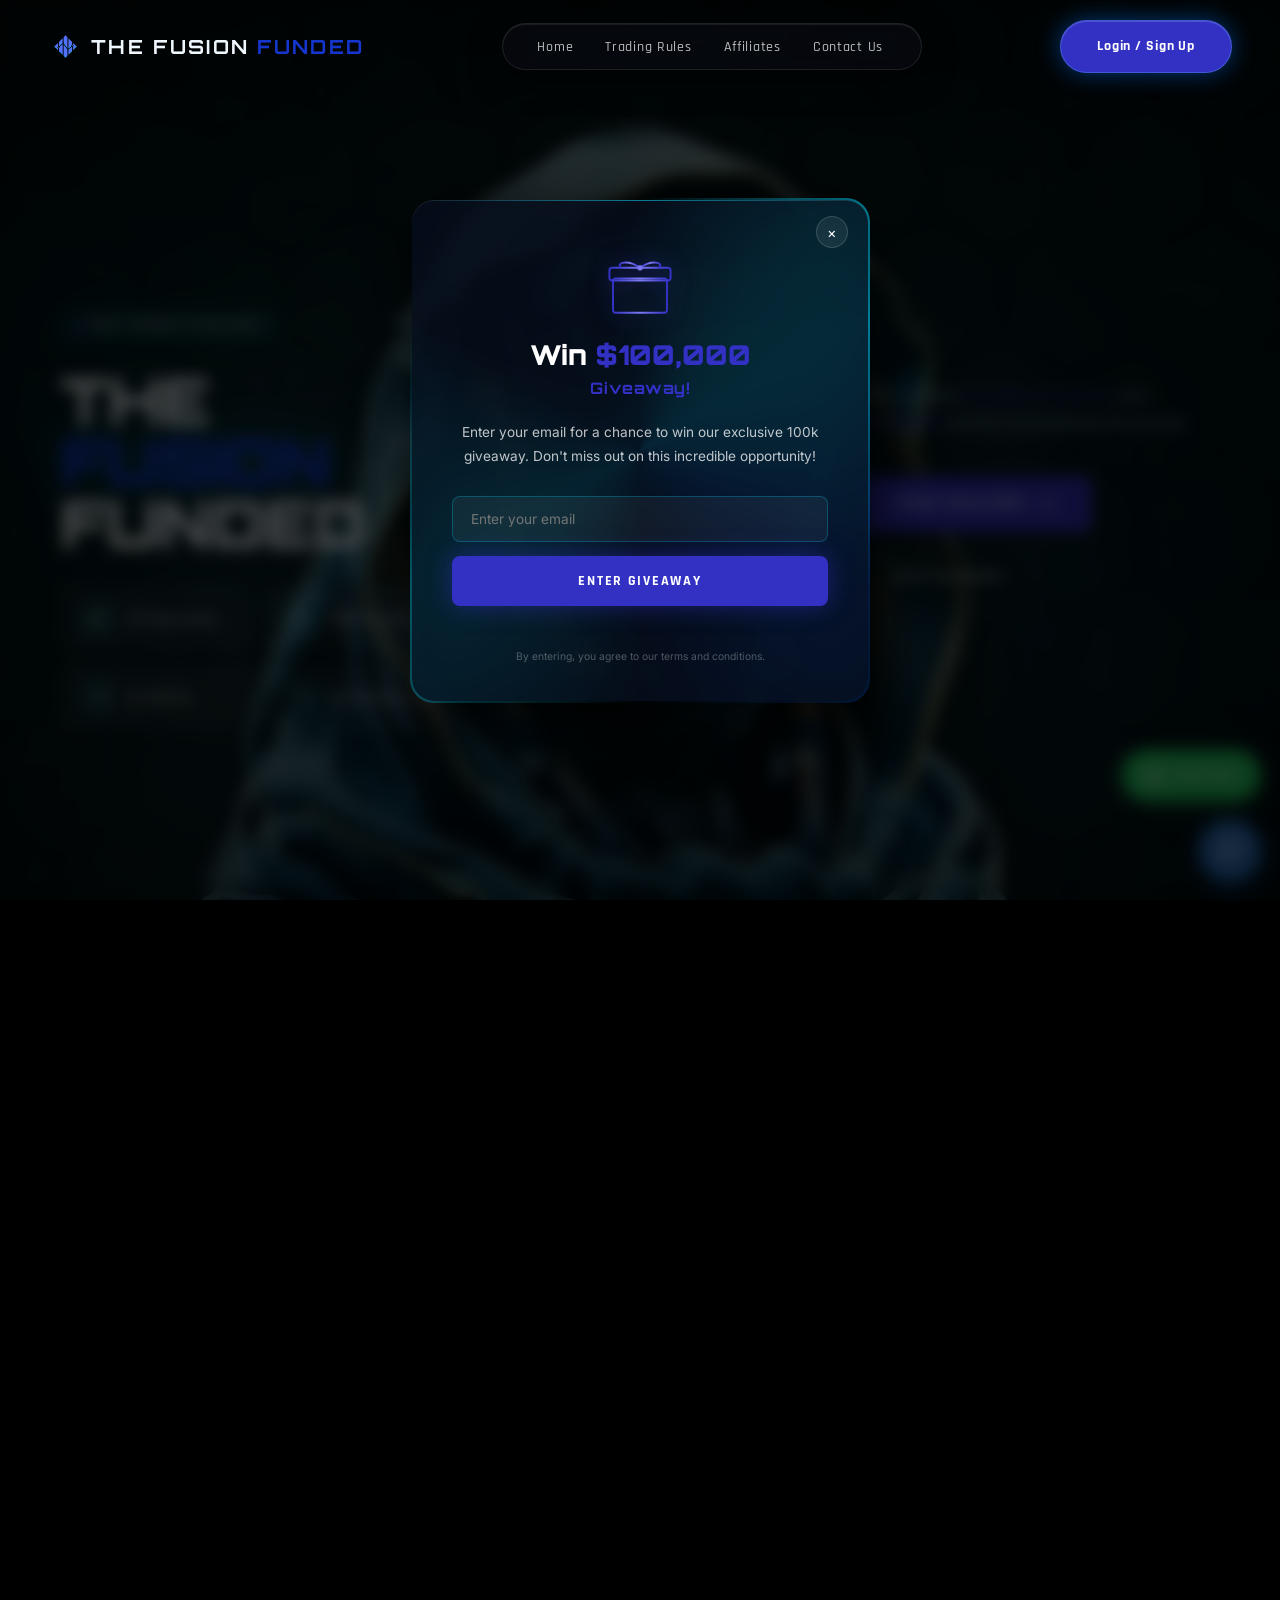
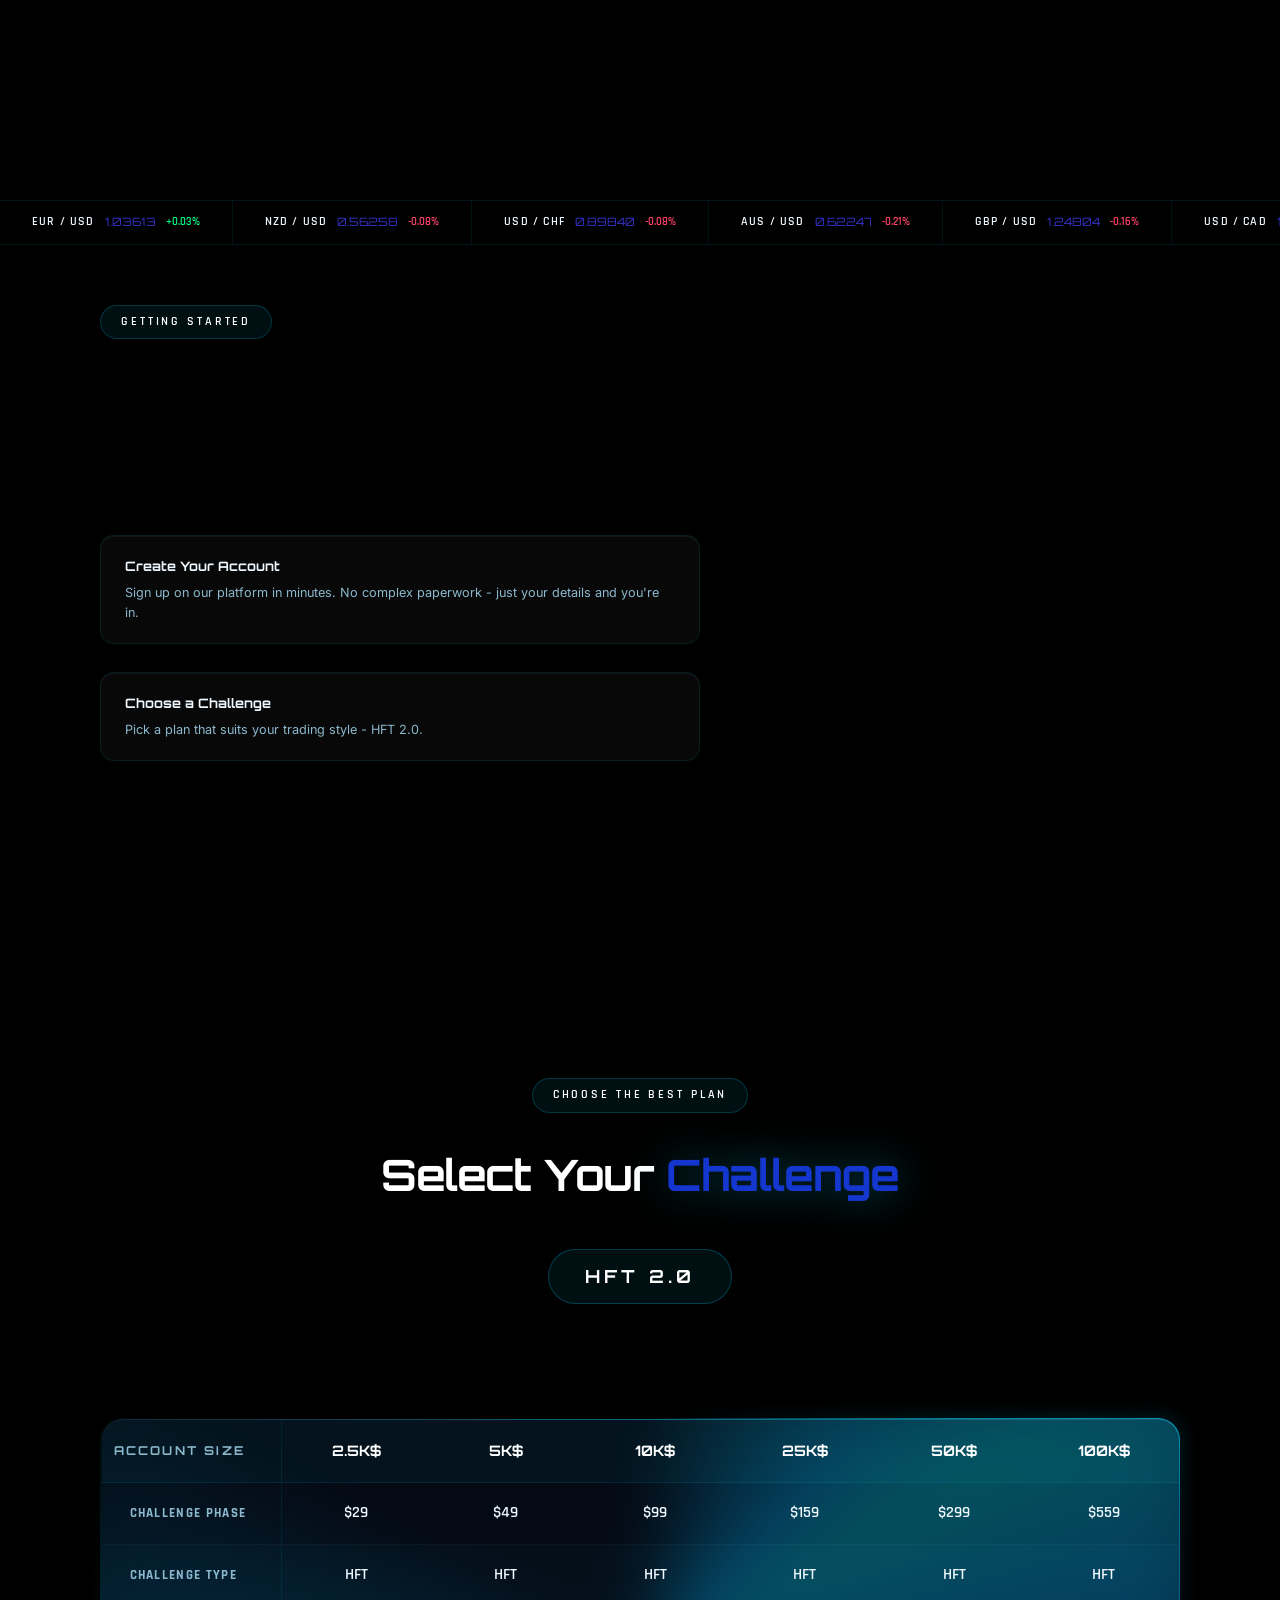
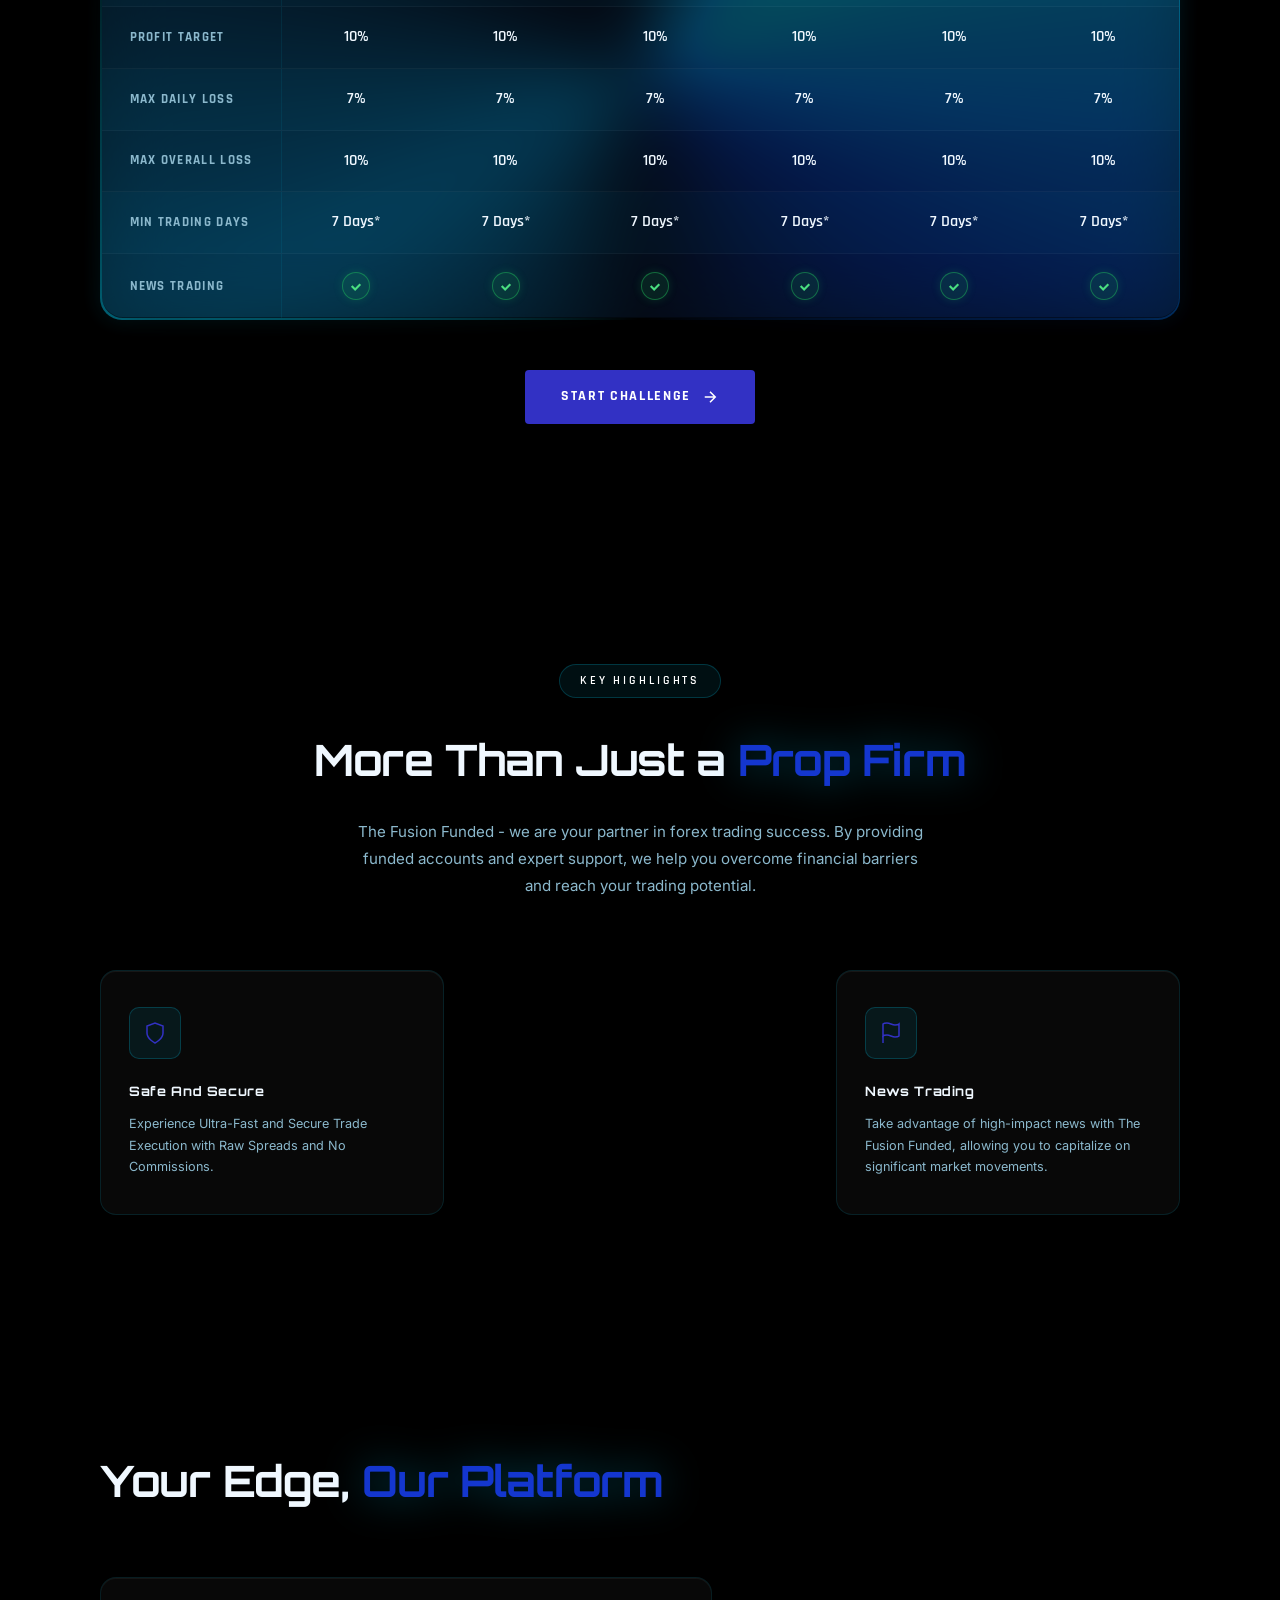
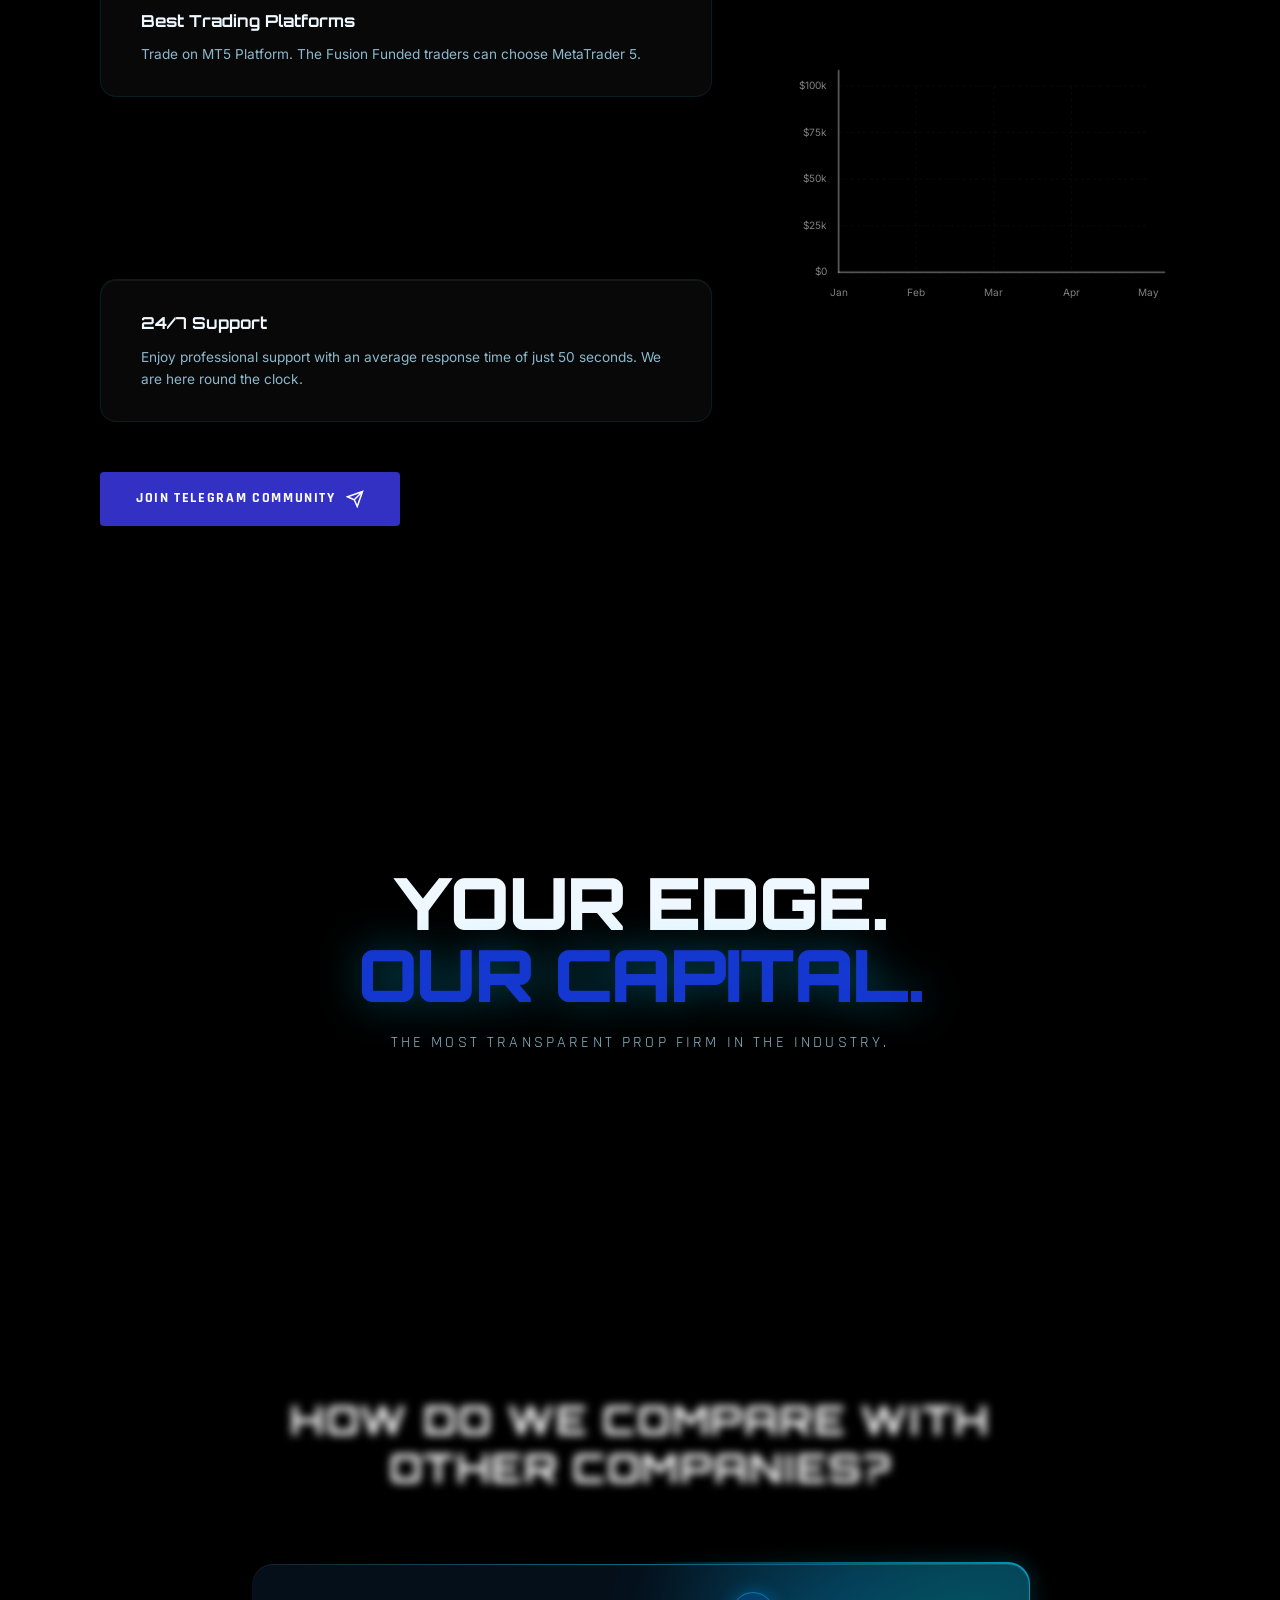
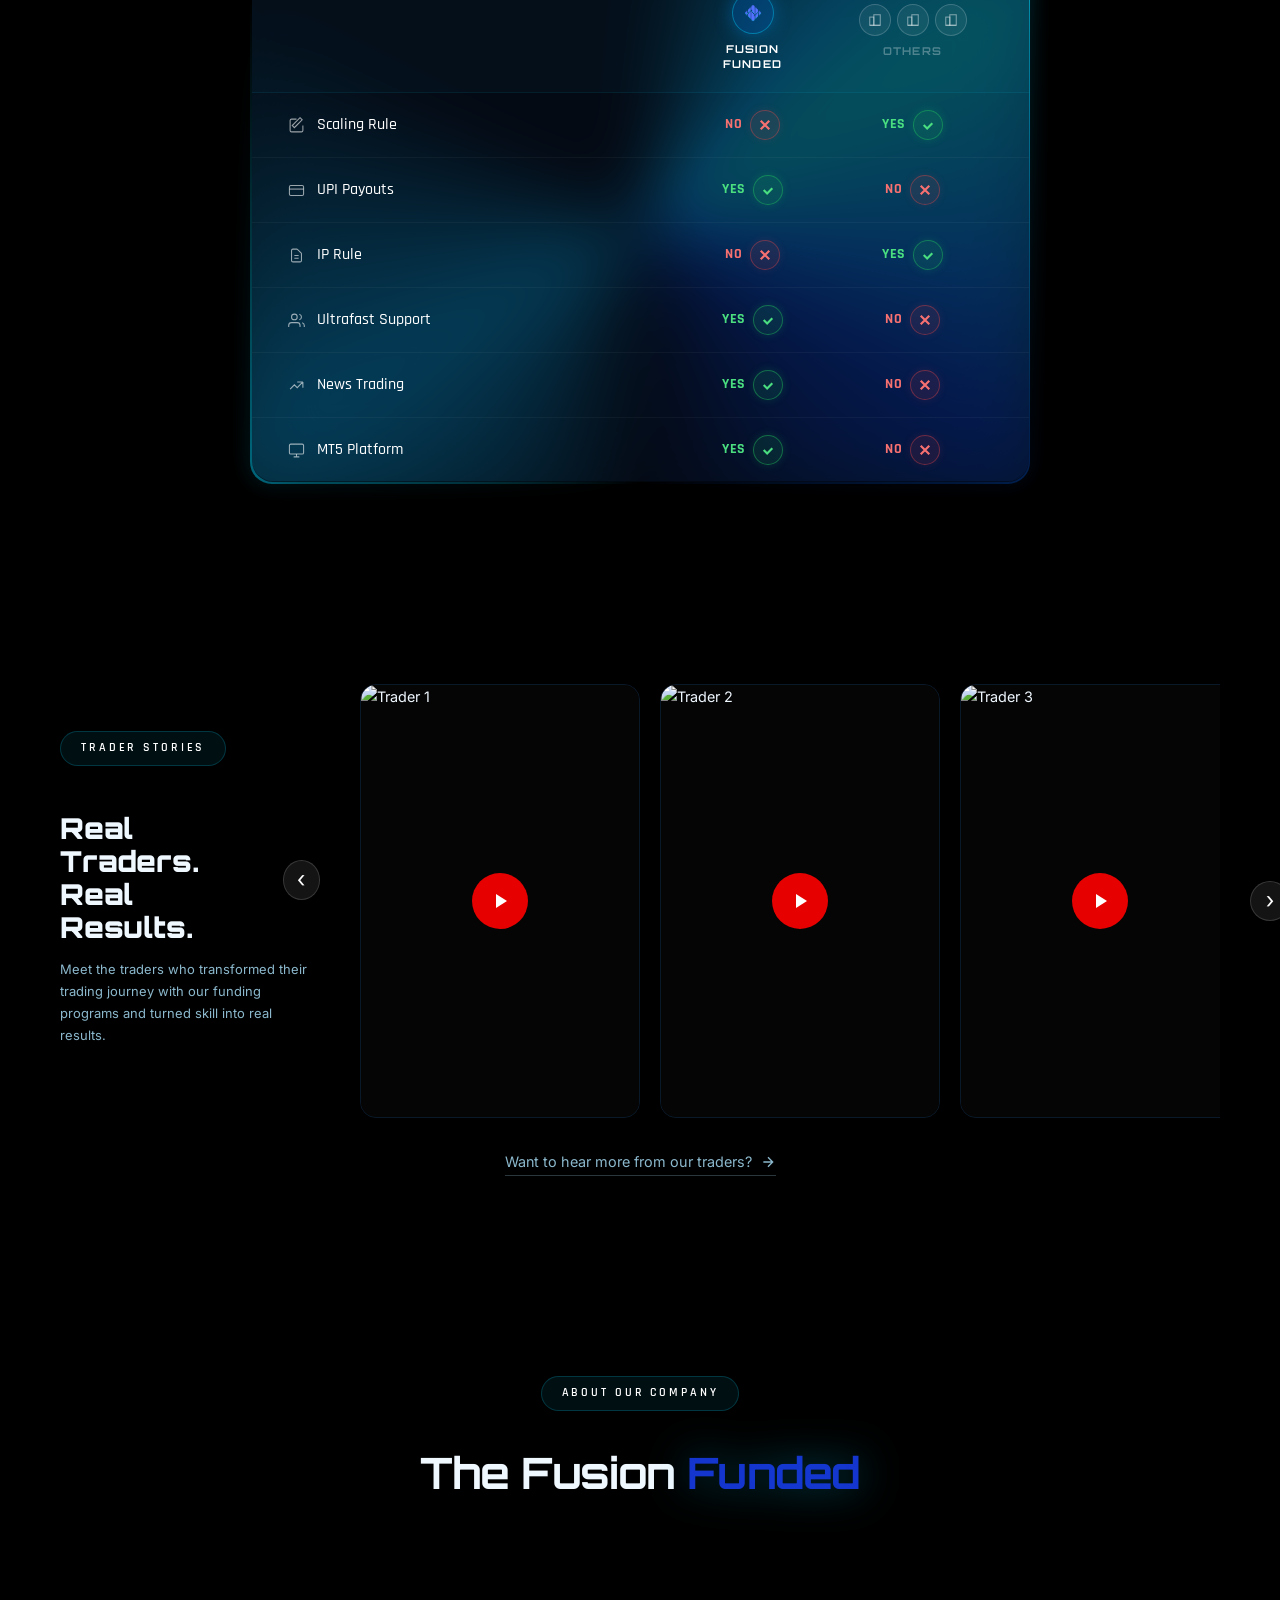
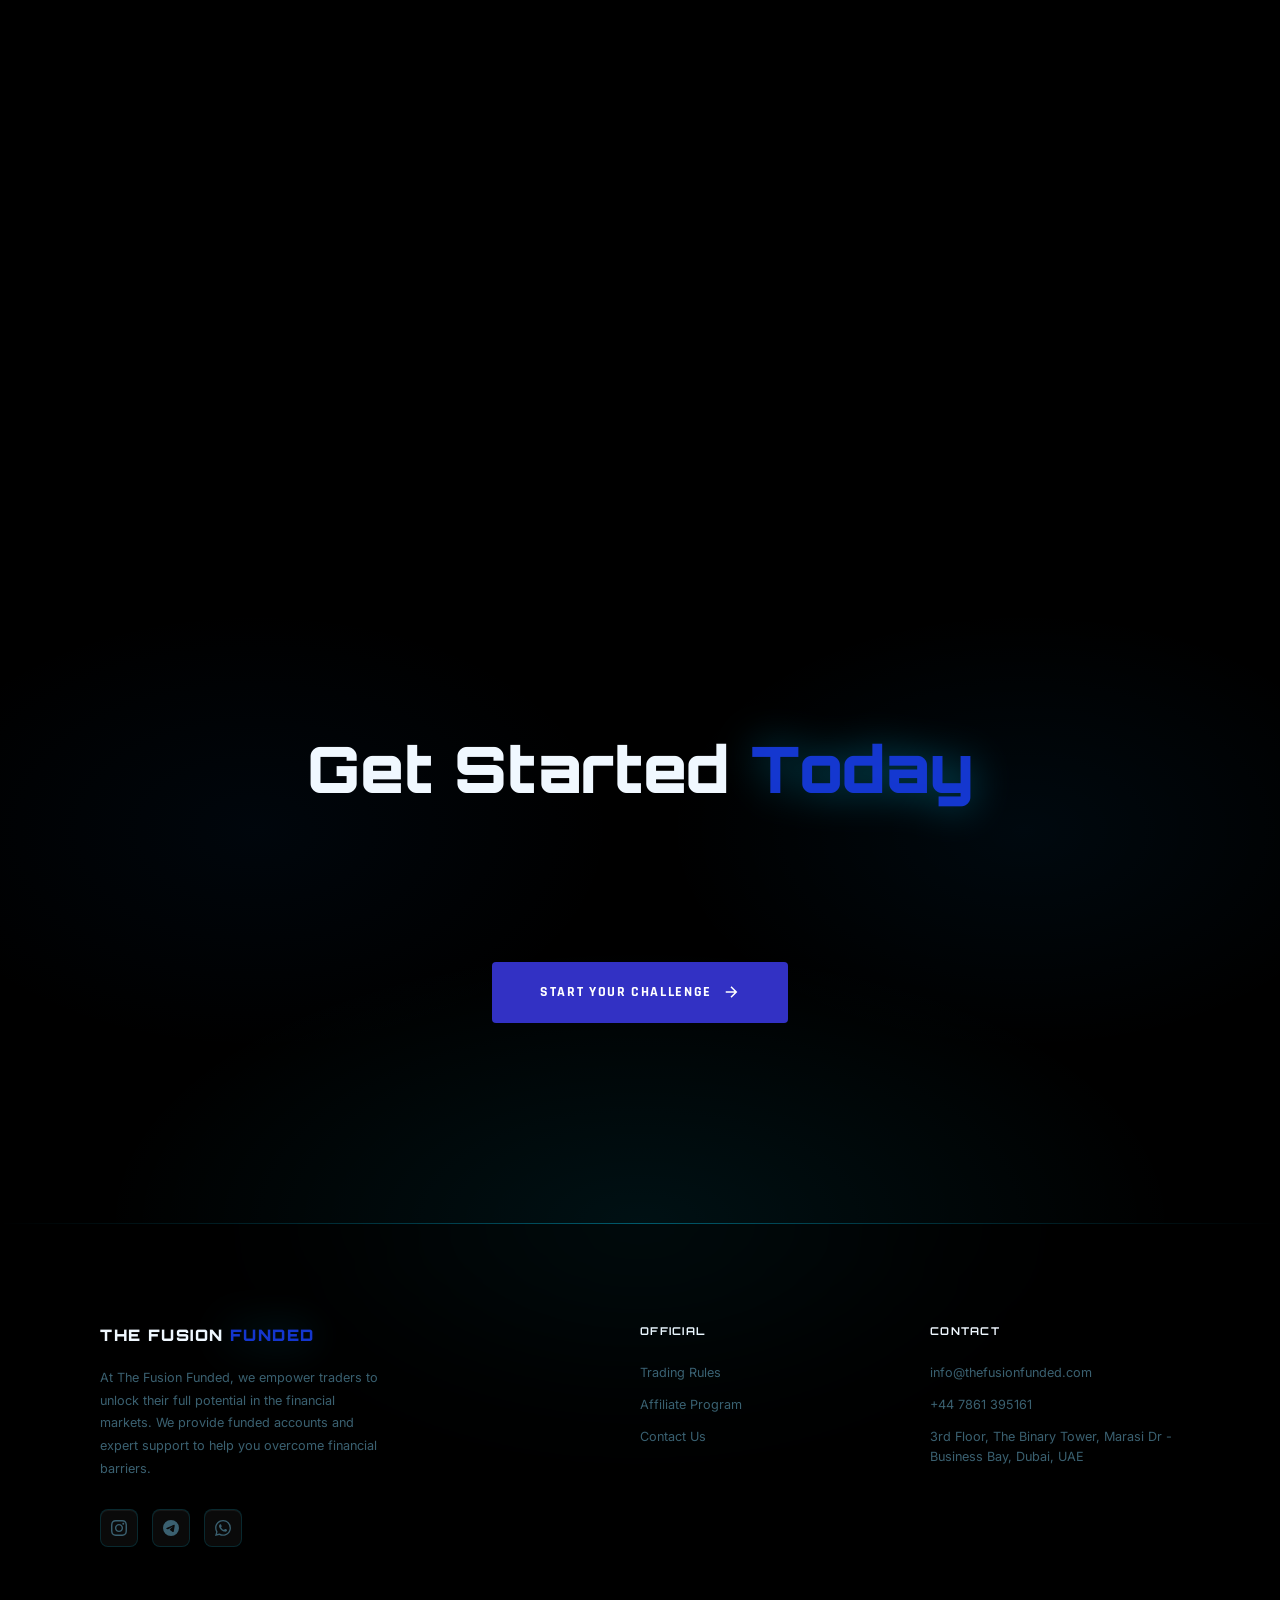
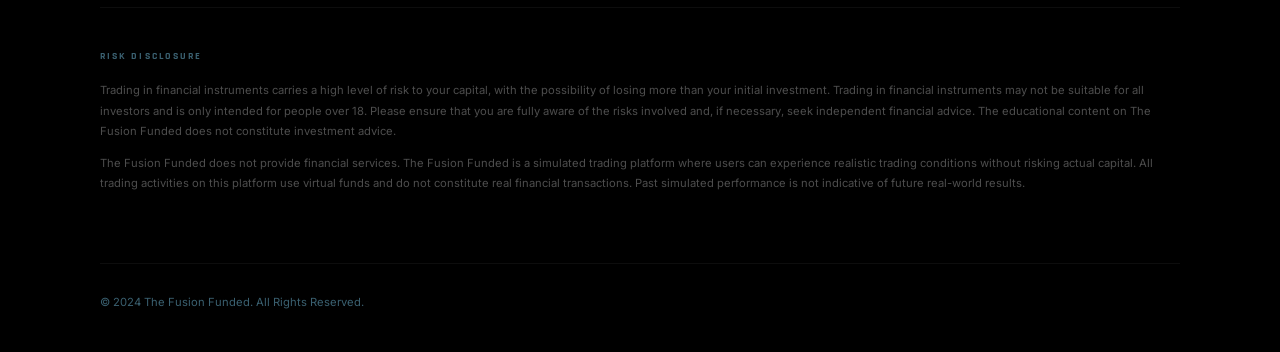
==== commit bda3f491: "f" ====
--- a/index.html
+++ b/index.html
@@ -14,7 +14,7 @@
   <link rel="stylesheet" href="style.css?v=3" />
   <link rel="preload" href="mobile_vid.mp4" as="video" type="video/mp4" />
   <style>
-    /* ===== PAGE LOADER ===== */
+
     #tff-loader {
       position: fixed;
       inset: 0;
@@ -123,7 +123,7 @@
 
 <body>
 
-  <!-- ===== PAGE LOADER ===== -->
+
   <div id="tff-loader">
     <div class="loader-logo">
       <span class="loader-the">THE</span>
@@ -133,10 +133,9 @@
     <div class="loader-bar-wrap"><div class="loader-bar"></div></div>
   </div>
 
-  <!-- ===== GLOBAL LIQUID GRADIENT BG ===== -->
+
   <canvas id="liquid-bg"></canvas>
 
-  <!-- ===== NAVBAR ===== -->
   <nav id="navbar">
     <div class="nav-inner">
       <div class="nav-logo" id="nav-logo" onclick="window.location.href='index.html';">
@@ -160,7 +159,6 @@
     </div>
   </nav>
 
-  <!-- ===== HERO SECTION ===== -->
   <section id="hero" class="hero-section">
     <canvas id="hero-canvas" class="hero-canvas"></canvas>
     <div class="hero-overlay"></div>
@@ -175,7 +173,7 @@
           <span class="title-line gradient-text">FUSION</span>
           <span class="title-line">FUNDED</span>
         </h1>
-        <!-- GLASS FEATURE CARDS -->
+
         <div class="hero-feature-cards">
           <div class="hero-feat-card">
             <div class="hero-feat-icon">
@@ -236,7 +234,7 @@
     </div>
   </section>
 
-  <!-- ===== FOREX TICKER ===== -->
+
   <div class="ticker-bar" id="ticker-bar">
     <div class="ticker-track">
       <div class="ticker-item"><span class="ticker-pair">EUR / USD</span><span class="ticker-price">1.03613</span><span
@@ -267,7 +265,7 @@
     </div>
   </div>
 
-  <!-- ===== HOW TO USE THIS SITE ===== -->
+
   <section id="how-to-use" class="section how-to-use-section"
     style="position:relative;overflow:hidden;background:#000;">
     <video autoplay muted loop playsinline preload="auto"
@@ -309,7 +307,6 @@
     </div>
   </section>
 
-  <!-- ===== PLANS SECTION ===== -->
   <section id="plans" class="section plans-section">
     <div class="section-bg-glow plans-glow"></div>
     <img src="bestplan_bg.png" alt="" class="deco-halo deco-halo-plans" aria-hidden="true" />
@@ -319,10 +316,10 @@
         <h2 class="section-title" style="color:#ffffff;">Select Your <span class="gradient-text">Challenge</span></h2>
         <div class="plan-table-label">HFT 2.0</div>
       </div>
-      <!-- HFT 2.0 Table -->
+
       <div class="plan-glass-wrap" id="plan-hft2">
         <div class="plan-glass-inner">
-          <!-- Header -->
+
           <div class="pgt-row pgt-head">
             <div class="pgt-cell pgt-label">ACCOUNT SIZE</div>
             <div class="pgt-cell">2.5K$</div>
@@ -332,7 +329,7 @@
             <div class="pgt-cell">50K$</div>
             <div class="pgt-cell">100K$</div>
           </div>
-          <!-- Rows -->
+
           <div class="pgt-row">
             <div class="pgt-cell pgt-label">CHALLENGE PHASE</div>
             <div class="pgt-cell">$29</div>
@@ -427,7 +424,7 @@
     </div>
   </section>
 
-  <!-- ===== KEY HIGHLIGHTS ===== -->
+
   <section id="highlights" class="section highlights-section">
     <div class="container">
       <div class="section-header" data-reveal>
@@ -465,7 +462,7 @@
     </div>
   </section>
 
-  <!-- ===== WHY TRADE WITH US ===== -->
+
   <section id="why-us" class="section why-section">
     <div class="container why-container">
       <div class="why-left">
@@ -620,7 +617,7 @@
               </linearGradient>
             </defs>
 
-            <!-- Background Grid Lines -->
+
             <path d="M 60 280 L 460 280" class="grid-line" />
             <path d="M 60 220 L 460 220" class="grid-line" />
             <path d="M 60 160 L 460 160" class="grid-line" />
@@ -631,27 +628,21 @@
             <path d="M 260 40 L 260 280" class="grid-line" />
             <path d="M 360 40 L 360 280" class="grid-line" />
 
-            <!-- Y Axis Values -->
             <text x="45" y="44" text-anchor="end" class="grid-text">$100k</text>
             <text x="45" y="104" text-anchor="end" class="grid-text">$75k</text>
             <text x="45" y="164" text-anchor="end" class="grid-text">$50k</text>
             <text x="45" y="224" text-anchor="end" class="grid-text">$25k</text>
             <text x="45" y="284" text-anchor="end" class="grid-text">$0</text>
 
-            <!-- X Axis Values -->
             <text x="60" y="310" text-anchor="middle" class="grid-text">Jan</text>
             <text x="160" y="310" text-anchor="middle" class="grid-text">Feb</text>
             <text x="260" y="310" text-anchor="middle" class="grid-text">Mar</text>
             <text x="360" y="310" text-anchor="middle" class="grid-text">Apr</text>
             <text x="460" y="310" text-anchor="middle" class="grid-text">May</text>
 
-            <!-- Axis Lines (Animated) -->
-            <!-- Y-Axis -->
             <path d="M 60 280 L 60 20" class="chart-axis" />
-            <!-- X-Axis -->
             <path d="M 60 280 L 480 280" class="chart-axis" />
 
-            <!-- Chart Area -->
             <path class="chart-area" d="M 60 280 
                      L 60 240 
                      C 140 200, 180 250, 240 160 
@@ -678,7 +669,6 @@
     </div>
   </section>
 
-  <!-- ===== PARALLAX DIVIDER ===== -->
   <div class="parallax-divider">
     <canvas id="divider-canvas" class="divider-canvas"></canvas>
     <div class="divider-overlay"></div>
@@ -688,7 +678,6 @@
     </div>
   </div>
 
-  <!-- ===== COMPARISON TABLE ===== -->
   <section id="compare" class="section compare-section">
     <div class="section-bg-glow compare-glow"></div>
     <div class="container">
@@ -697,7 +686,7 @@
       </div>
       <div class="compare-glass-wrap">
         <div class="compare-glass-inner">
-          <!-- Header row -->
+
           <div class="cg-header-row">
             <div class="cg-col-label"></div>
             <div class="cg-col-tff">
@@ -728,7 +717,6 @@
             </div>
           </div>
 
-          <!-- Rows -->
           <div class="cg-row">
             <div class="cg-col-label"><svg viewBox="0 0 24 24" fill="none" stroke="currentColor" stroke-width="1.5">
                 <path d="M12 3H5a2 2 0 00-2 2v14a2 2 0 002 2h14a2 2 0 002-2v-7" />
@@ -818,7 +806,7 @@
     </div>
   </section>
 
-  <!-- ===== WHAT OUR CLIENTS SAY ===== -->
+
   <section id="clients-say" class="section trader-stories-section">
     <div class="ts-inner">
       <!-- Left panel -->
@@ -831,11 +819,10 @@
         <p class="ts-desc">Meet the traders who transformed their trading journey with our funding programs and turned skill into real results.</p>
         <div class="ts-dots" id="ts-dots"></div>
       </div>
-      <!-- Right scrollable panel -->
+
       <div class="ts-track-wrap">
         <div class="ts-track" id="ts-track">
 
-          <!-- Card 1 -->
           <div class="ts-card">
             <div class="ts-video-wrap" style="position:relative;cursor:pointer;" id="ts-card-1" onclick="this.innerHTML='<iframe src=\'https://www.youtube.com/embed/wOjQARzVeyw?autoplay=1\' title=\'Trader 1\' frameborder=\'0\' allow=\'accelerometer; autoplay; clipboard-write; encrypted-media; gyroscope; picture-in-picture\' allowfullscreen style=\'width:100%;height:100%;position:absolute;inset:0;\'></iframe>';">
               <img src="https://img.youtube.com/vi/wOjQARzVeyw/hqdefault.jpg" alt="Trader 1" loading="lazy" style="width:100%;height:100%;object-fit:cover;display:block;">
--- a/style.css
+++ b/style.css
@@ -1,15 +1,11 @@
-/* ============================================================
-   THE FUSION FUNDED — style.css
-   Theme: Black × Neon Blue Gradient
-   ============================================================ */
-
-/* ---------- CSS Custom Properties ---------- */
+﻿
+
 :root {
   --neon-blue: rgb(50, 49, 196);
   --neon-blue-dim: rgb(50, 49, 196);
   --neon-blue-dark: rgb(50, 49, 196);
-  /* --neon-glow: rgba(31, 31, 210, 0.4); */
-  /* --neon-glow-strong: rgba(50, 49, 196, 0.7); */
+  
+  
   --bg-black: #000000;
   --bg-dark: #030508;
   --bg-card: #070d14;
@@ -26,7 +22,6 @@
   --font-ui: 'Rajdhani', sans-serif;
 }
 
-/* ---------- Reset & Base ---------- */
 *,
 *::before,
 *::after {
@@ -49,11 +44,9 @@
   overflow-x: hidden;
   max-width: 100%;
   line-height: 1.6;
-}
-
-/* ============================================================
-   GLOBAL LIQUID GRADIENT CANVAS
-   ============================================================ */
+  zoom: 100%;
+}
+
 #liquid-bg {
   position: fixed;
   inset: 0;
@@ -97,7 +90,6 @@
   background: none;
 }
 
-/* ---------- Scrollbar ---------- */
 ::-webkit-scrollbar {
   width: 5px;
 }
@@ -115,9 +107,6 @@
   background: var(--neon-blue);
 }
 
-/* ============================================================
-   NAVBAR
-   ============================================================ */
 #navbar {
   position: fixed;
   top: 0;
@@ -141,7 +130,6 @@
   min-width: 0;
 }
 
-/* Logo */
 .nav-logo {
   display: flex;
   align-items: center;
@@ -168,7 +156,6 @@
   animation: textShimmer 3s linear infinite;
 }
 
-/* Glassmorphism dark capsule pill */
 .nav-links {
   display: flex;
   align-items: center;
@@ -205,7 +192,6 @@
   background: rgba(255, 255, 255, 0.1);
 }
 
-/* Blue glassmorphism capsule CTA */
 .nav-cta {
   font-family: var(--font-ui);
   font-size: 1rem;
@@ -229,7 +215,6 @@
   transform: translateY(-2px);
 }
 
-/* Mobile-only CTA inside nav-links — hidden on desktop */
 .nav-cta-mobile {
   display: none;
 }
@@ -250,9 +235,6 @@
   box-shadow: 0 0 6px var(--neon-glow);
 }
 
-/* ============================================================
-   HERO SECTION
-   ============================================================ */
 .hero-section {
   position: relative;
   width: 100%;
@@ -270,7 +252,6 @@
   pointer-events: none;
 }
 
-/* Light black overlay to compensate video quality */
 .hero-overlay {
   position: fixed;
   top: 0;
@@ -508,9 +489,6 @@
   animation: scrollPulse 2s ease-in-out infinite;
 }
 
-/* ============================================================
-   SECTIONS SHARED
-   ============================================================ */
 .section {
   position: relative;
   padding: 120px 0;
@@ -532,25 +510,25 @@
 .section-tag {
   display: inline-block;
   font-family: var(--font-ui);
-  font-size: 0.75rem;
+  font-size: 0.8rem;
   font-weight: 600;
   letter-spacing: 0.25em;
   text-transform: uppercase;
   color: #ffffff;
   background: rgba(0, 212, 255, 0.07);
   border: 1px solid rgba(0, 212, 255, 0.2);
-  padding: 5px 16px;
+  padding: 7px 20px;
   border-radius: 100px;
-  margin-bottom: 20px;
+  margin-bottom: 36px;
 }
 
 .section-title {
   font-family: var(--font-head);
-  font-size: clamp(2rem, 4vw, 3.2rem);
+  font-size: clamp(2rem, 4vw, 3rem);
   font-weight: 700;
   letter-spacing: -0.02em;
-  margin-bottom: 18px;
-  line-height: 1.1;
+  margin-bottom: 32px;
+  line-height: 1.2;
 }
 
 .section-desc {
@@ -565,9 +543,6 @@
   display: none;
 }
 
-/* ============================================================
-   SCROLL REVEAL ANIMATIONS — pristine morphing
-   ============================================================ */
 [data-reveal] {
   opacity: 0;
   transform: translateY(40px) scale(0.97);
@@ -613,9 +588,6 @@
   filter: blur(0);
 }
 
-/* ============================================================
-   ABOUT SECTION
-   ============================================================ */
 .about-section {
   background: transparent;
 }
@@ -696,9 +668,6 @@
   line-height: 1.7;
 }
 
-/* ============================================================
-   HOW IT WORKS
-   ============================================================ */
 .hiw-section {
   background: transparent;
 }
@@ -767,9 +736,6 @@
   line-height: 1.7;
 }
 
-/* ============================================================
-   PLANS SECTION
-   ============================================================ */
 .plans-section {
   background: transparent;
   scroll-behavior: auto;
@@ -905,9 +871,6 @@
   box-shadow: 0 0 20px var(--neon-glow);
 }
 
-/* ============================================================
-   STATS SECTION
-   ============================================================ */
 .stats-section {
   background: transparent;
 }
@@ -954,9 +917,6 @@
   color: var(--text-muted);
 }
 
-/* ============================================================
-   PARALLAX DIVIDER
-   ============================================================ */
 .parallax-divider {
   position: relative;
   height: 70vh;
@@ -1005,9 +965,6 @@
   color: var(--text-secondary);
 }
 
-/* ============================================================
-   CONTACT SECTION
-   ============================================================ */
 .contact-section {
   background: transparent;
 }
@@ -1163,9 +1120,6 @@
   color: var(--text-primary);
 }
 
-/* ============================================================
-   FOOTER
-   ============================================================ */
 .footer {
   position: relative;
   background: rgba(0, 0, 0, 0.85);
@@ -1280,9 +1234,6 @@
   color: var(--text-muted);
 }
 
-/* ============================================================
-   KEYFRAME ANIMATIONS
-   ============================================================ */
 @keyframes textShimmer {
   0% {
     background-position: 0% center;
@@ -1345,9 +1296,6 @@
   }
 }
 
-/* ============================================================
-   RESPONSIVE
-   ============================================================ */
 @media (max-width: 1100px) {
   .about-grid {
     grid-template-columns: repeat(2, 1fr);
@@ -1363,9 +1311,6 @@
   }
 }
 
-/* ============================================================
-   FOREX TICKER
-   ============================================================ */
 .ticker-bar {
   background: #000;
   border-top: 1px solid rgba(0, 212, 255, 0.1);
@@ -1427,9 +1372,6 @@
   }
 }
 
-/* ============================================================
-   HOW TO USE THIS SITE SECTION
-   ============================================================ */
 .how-to-use-section {
   background: transparent;
   padding: 60px 0;
@@ -1522,7 +1464,6 @@
   line-height: 1.6;
 }
 
-/* Phone Mockup */
 .how-to-use-right {
   display: flex;
   align-items: center;
@@ -1594,9 +1535,6 @@
   }
 }
 
-/* ============================================================
-   HIGHLIGHTS SECTION (replaces old about-grid usage)
-   ============================================================ */
 .highlights-section {
   background: transparent;
 }
@@ -1609,9 +1547,6 @@
   z-index: 1;
 }
 
-/* ============================================================
-   WHY US SECTION
-   ============================================================ */
 .why-section {
   background: transparent;
 }
@@ -1673,9 +1608,6 @@
   margin-top: 50px;
 }
 
-/* ============================================================
-   PLAN TABS + TABLE
-   ============================================================ */
 .plan-tabs {
   display: flex;
   justify-content: center;
@@ -1712,9 +1644,6 @@
   box-shadow: 0 0 20px var(--neon-glow);
 }
 
-/* ============================================================
-   PLAN TABLE — LIQUID GLASS (matches comparison table style)
-   ============================================================ */
 @property --pgt-angle {
   syntax: '<angle>';
   initial-value: 0deg;
@@ -1818,25 +1747,24 @@
 .plan-table-label {
   display: inline-block;
   font-family: var(--font-head);
-  font-size: 1.15rem;
+  font-size: 1.25rem;
   font-weight: 700;
   letter-spacing: 0.22em;
   text-transform: uppercase;
   color: #ffffff;
   background: rgba(0, 212, 255, 0.07);
   border: 1px solid rgba(0, 212, 255, 0.25);
-  padding: 10px 32px;
+  padding: 12px 36px;
   border-radius: 100px;
   text-shadow: none;
-  margin-bottom: 32px;
-}
-
-/* Title badge — now unused inside table, keep rule clean */
+  margin-top: 16px;
+  margin-bottom: 44px;
+}
+
 .plan-glass-title {
   display: none;
 }
 
-/* Rows */
 .pgt-row {
   display: grid;
   grid-template-columns: 180px repeat(6, 1fr);
@@ -1860,7 +1788,6 @@
   background: rgba(0, 212, 255, 0.05);
 }
 
-/* Header row */
 .pgt-head {
   background: rgba(0, 212, 255, 0.04);
   border-bottom: 1px solid rgba(0, 212, 255, 0.1);
@@ -1882,7 +1809,6 @@
   letter-spacing: 0.18em;
 }
 
-/* Cells */
 .pgt-cell {
   display: flex;
   align-items: center;
@@ -1907,7 +1833,6 @@
   border-right: 1px solid rgba(0, 212, 255, 0.08);
 }
 
-/* Yes badge for news trading row */
 .pgt-badge-yes {
   display: inline-flex;
   align-items: center;
@@ -1933,9 +1858,6 @@
   }
 }
 
-/* ============================================================
-   HERO FEATURE GLASS CARDS
-   ============================================================ */
 .hero-feature-cards {
   display: grid;
   grid-template-columns: 1fr 1fr;
@@ -1996,9 +1918,6 @@
   }
 }
 
-/* ============================================================
-   COMPARISON SECTION — LIQUID GLASS REVAMP
-   ============================================================ */
 .compare-section {
   background: transparent;
 }
@@ -2023,7 +1942,6 @@
   letter-spacing: 0.04em;
 }
 
-/* ---- Animated border via rotating conic-gradient pseudo ---- */
 @property --cg-angle {
   syntax: '<angle>';
   initial-value: 0deg;
@@ -2036,7 +1954,7 @@
   margin: 0 auto;
   border-radius: 22px;
   padding: 1.5px;
-  /* border thickness */
+  
   background: conic-gradient(from var(--cg-angle),
       transparent 0deg,
       rgba(0, 212, 255, 0.9) 60deg,
@@ -2054,7 +1972,6 @@
   }
 }
 
-/* Soft outer glow that pulses */
 .compare-glass-wrap::after {
   content: '';
   position: absolute;
@@ -2079,7 +1996,6 @@
   }
 }
 
-/* Liquid glass card — sits on top of the border layer */
 .compare-glass-inner {
   position: relative;
   z-index: 1;
@@ -2094,7 +2010,6 @@
     inset 0 -1px 0 rgba(0, 0, 0, 0.4);
 }
 
-/* Subtle inner shimmer highlight */
 .compare-glass-inner::before {
   content: '';
   position: absolute;
@@ -2106,7 +2021,6 @@
   z-index: 2;
 }
 
-/* Header row */
 .cg-header-row {
   display: grid;
   grid-template-columns: 1fr 160px 160px;
@@ -2180,7 +2094,6 @@
   gap: 0;
 }
 
-/* Data rows */
 .cg-row {
   display: grid;
   grid-template-columns: 1fr 160px 160px;
@@ -2242,7 +2155,6 @@
   color: #f87171;
 }
 
-/* Badges */
 .cg-badge {
   display: inline-flex;
   align-items: center;
@@ -2320,9 +2232,6 @@
   }
 }
 
-/* ============================================================
-   ABOUT CONTENT
-   ============================================================ */
 .about-content {
   max-width: 800px;
   margin: 0 auto;
@@ -2380,9 +2289,6 @@
   color: var(--text-muted);
 }
 
-/* ============================================================
-   WHATSAPP FLOAT
-   ============================================================ */
 .whatsapp-float {
   position: fixed;
   bottom: 100px;
@@ -2413,9 +2319,6 @@
   box-shadow: 0 6px 30px rgba(37, 211, 102, 0.5);
 }
 
-/* ============================================================
-   RESPONSIVE
-   ============================================================ */
 @media (max-width: 1100px) {
   .highlights-grid {
     grid-template-columns: 1fr;
@@ -2640,8 +2543,15 @@
   }
 
   .whatsapp-float {
-    padding: 14px;
+    bottom: 90px;
+    right: 14px;
+    width: 48px;
+    height: 48px;
+    padding: 0;
     border-radius: 50%;
+    display: flex;
+    align-items: center;
+    justify-content: center;
   }
 
   .cta-headline {
@@ -2682,9 +2592,6 @@
   }
 }
 
-/* ============================================================
-   WHY SECTION (TWO COLUMN LAYOUT)
-   ============================================================ */
 .why-container {
   display: grid;
   grid-template-columns: 1.2fr 0.8fr;
@@ -2785,11 +2692,6 @@
   }
 }
 
-/* ============================================================
-   DECORATIVE IMAGES — 3D CHART & HALO
-   ============================================================ */
-
-/* --- Levitating 3D Chart --- */
 .deco-chart {
   position: absolute;
   z-index: 0;
@@ -2825,7 +2727,6 @@
   }
 }
 
-/* CTA chart has its own baseline since it doesn't use translateY(-50%) */
 .deco-chart-cta {
   animation: levitateCta 4s ease-in-out infinite;
 }
@@ -2842,7 +2743,6 @@
   }
 }
 
-/* --- Halo Arc Background --- */
 .deco-halo {
   position: absolute;
   z-index: 0;
@@ -2864,7 +2764,6 @@
   transform: translateX(-50%);
 }
 
-/* Hide decorative images on small screens */
 @media (max-width: 900px) {
   .deco-chart {
     display: none;
@@ -2876,9 +2775,6 @@
   }
 }
 
-/* ============================================================
-   FLOATING GRADIENT ORBS
-   ============================================================ */
 .gradient-orb {
   position: fixed;
   border-radius: 50%;
@@ -2959,9 +2855,6 @@
   }
 }
 
-/* ============================================================
-   GET STARTED CTA SECTION
-   ============================================================ */
 .cta-section {
   background: transparent;
   position: relative;
@@ -3064,9 +2957,6 @@
   box-shadow: 0 0 20px rgba(0, 212, 255, 0.15);
 }
 
-/* ============================================================
-   LONG FOOTER
-   ============================================================ */
 .long-footer {
   padding: 100px 0 40px;
   position: relative;
@@ -3145,9 +3035,6 @@
   color: var(--neon-blue);
 }
 
-/* ============================================================
-   LONG FOOTER RESPONSIVE
-   ============================================================ */
 @media (max-width: 1100px) {
   .footer-grid-3 {
     grid-template-columns: 1fr 1fr;
@@ -3183,7 +3070,6 @@
   object-fit: contain;
 }
 
-/* ===== TRADER STORIES SECTION ===== */
 .trader-stories-section {
   background: transparent;
   padding: 80px 0;
@@ -3235,7 +3121,7 @@
   width: 10px;
   height: 10px;
   border-radius: 50%;
-  background: rgba(255,255,255,0.25);
+  background: rgba(255, 255, 255, 0.25);
   cursor: pointer;
   transition: background 0.3s, transform 0.3s;
 }
@@ -3319,8 +3205,8 @@
   position: absolute;
   top: 50%;
   transform: translateY(-50%);
-  background: rgba(255,255,255,0.08);
-  border: 1px solid rgba(255,255,255,0.15);
+  background: rgba(255, 255, 255, 0.08);
+  border: 1px solid rgba(255, 255, 255, 0.15);
   color: #fff;
   width: 40px;
   height: 40px;
@@ -3336,7 +3222,7 @@
 }
 
 .ts-arrow:hover {
-  background: rgba(255,255,255,0.18);
+  background: rgba(255, 255, 255, 0.18);
 }
 
 .ts-arrow-prev {
@@ -3352,32 +3238,37 @@
     flex-direction: column;
     padding: 0 16px;
   }
+
   .ts-left {
     flex: none;
     width: 100%;
     padding-right: 0;
     margin-bottom: 24px;
   }
+
   .ts-track-wrap {
     width: 100%;
   }
+
   .ts-card {
     flex: 0 0 85vw;
     width: 85vw;
     scroll-snap-align: start;
   }
+
   .ts-video-wrap {
     aspect-ratio: 9/14;
   }
+
   .ts-arrow {
     display: none !important;
   }
+
   .ts-headline {
     font-size: 1.5rem;
   }
 }
 
-/* ===== TRADER STORIES - MORE LINK & VIDEO FIX ===== */
 .ts-more-link {
   text-align: center;
   margin-top: 32px;
@@ -3402,7 +3293,6 @@
   border-color: var(--neon-blue);
 }
 
-/* Ensure video wrap image fills correctly */
 .ts-video-wrap img {
   position: absolute;
   inset: 0;
@@ -3420,7 +3310,8 @@
     margin-top: 20px;
     padding: 0 16px;
   }
+
   .ts-more-anchor {
     font-size: 0.9rem;
   }
-}
+}
--- a/chatbot_widget/style.css
+++ b/chatbot_widget/style.css
@@ -1,2009 +1,1998 @@
-:root {
-    --primary-color: #3077c3;
-    --bg-dark: #050505;
-    --text-white: #ffffff;
-    --text-grey: #888888;
-    --nav-bg: rgba(20, 20, 20, 0.6);
-    --glass-border: rgba(255, 255, 255, 0.1);
-    --shadow-color: rgba(0, 0, 0, 0.25);
-    --safe-top: env(safe-area-inset-top, 0px);
-    --safe-bottom: env(safe-area-inset-bottom, 0px);
-    --safe-left: env(safe-area-inset-left, 0px);
-    --safe-right: env(safe-area-inset-right, 0px);
-}
-
-/* Ensure Chat floats correctly on top of dark theme */
-
-.chat-container {
-    position: fixed;
-    bottom: 95px;
-    right: 20px;
-    width: min(400px, 95vw);
-    height: min(75vh, 750px);
-    max-height: 75vh;
-    background: rgba(20, 20, 20, 0.95);
-    color: #ffffff;
-    backdrop-filter: blur(20px);
-    border-radius: 20px;
-    box-shadow: 0 20px 60px rgba(0, 0, 0, 0.6);
-    display: flex;
-    flex-direction: column;
-    overflow: hidden;
-    border: 1px solid rgba(255, 255, 255, 0.1);
-
-    transform-origin: bottom right;
-    transition: all 0.4s cubic-bezier(0.19, 1, 0.22, 1);
-
-    transform: scale(0.9) translateY(20px);
-    opacity: 0;
-    pointer-events: none;
-    visibility: hidden;
-    z-index: 2000;
-}
-
-.chat-container.expanded {
-    width: 90vw;
-    height: 90vh;
-    max-width: 1200px;
-    max-height: 90vh;
-    bottom: 5vh;
-    right: 5vw;
-    border-radius: 16px;
-}
-
-.chat-container.active {
-    transform: scale(1) translateY(0);
-    opacity: 1;
-    pointer-events: all;
-    visibility: visible;
-}
-
-.chat-launcher {
-    position: fixed;
-    bottom: 20px;
-    right: 20px;
-    width: 60px;
-    height: 60px;
-    border-radius: 30px;
-    background: var(--primary-color);
-    border: none;
-    box-shadow: 0 4px 20px rgba(0, 122, 255, 0.6);
-    cursor: pointer;
-    display: flex;
-    justify-content: center;
-    align-items: center;
-    transition: transform 0.2s cubic-bezier(0.2, 0.8, 0.2, 1), background-color 0.2s;
-    z-index: 2001;
-    opacity: 1 !important;
-    visibility: visible !important;
-    pointer-events: all !important;
-}
-
-.chat-launcher svg {
-    transition: opacity 0.2s;
-}
-
-/* Reset typography inside chat */
-.chat-container * {
-    color: #ffffff;
-}
-
-.chat-header h1 {
-    color: #ffffff;
-}
-
-.status-text {
-    color: #888;
-}
-
-.message-content {
-    color: #ffffff;
-}
-
-.user-message .message-content {
-    color: white;
-}
-
-.chat-input-area input {
-    background-color: #2a2a2a;
-    color: white;
-    border: 1px solid #444;
-}
-
-.chat-input-area input::placeholder {
-    color: #888;
-}
-
-.header-btn {
-    color: #888;
-}
-
-.header-btn:hover {
-    color: #fff;
-}
-
-/* Re-include other necessary chat styles */
-.chat-header {
-    display: none;
-}
-
-.home-hero-actions {
-    position: absolute;
-    top: 8px;
-    right: 20px;
-    display: flex;
-    gap: 8px;
-    z-index: 10;
-}
-
-.home-hero-actions .header-btn {
-    background: rgba(255, 255, 255, 0.2);
-    border: none;
-    cursor: pointer;
-    padding: 8px;
-    border-radius: 8px;
-    transition: background-color 0.2s;
-    display: flex;
-    align-items: center;
-    justify-content: center;
-}
-
-.home-hero-actions .header-btn:hover {
-    background: rgba(255, 255, 255, 0.3);
-}
-
-.message-suggestions {
-    padding: 0 16px 10px;
-    display: flex;
-    flex-direction: column;
-    align-items: center;
-}
-
-.suggestion-item {
-    padding: 8px 12px;
-    background: #1a1a1a;
-    border: 0.5px solid rgba(255, 255, 255, 0.03);
-    border-radius: 8px;
-    margin-bottom: 5px;
-    cursor: pointer;
-    transition: all 0.2s;
-    width: 95%;
-}
-
-.suggestion-item:hover {
-    background: #252525;
-    border-color: rgba(255, 255, 255, 0.08);
-}
-
-.suggestion-item span {
-    font-size: 0.75rem;
-    color: #cccccc;
-}
-
-.header-info h1 {
-    font-size: 1.05rem;
-    font-weight: 600;
-    margin-bottom: 2px;
-}
-
-.status-dot {
-    display: inline-block;
-    width: 8px;
-    height: 8px;
-    background-color: #34d399;
-    border-radius: 50%;
-    margin-right: 4px;
-}
-
-.chat-messages {
-    flex: 1;
-    padding: 0;
-    overflow-y: hidden;
-    display: flex;
-    flex-direction: column;
-    gap: 0;
-    background: #1a1a1a;
-}
-
-#messages-tab {
-    padding: 0;
-    background: linear-gradient(180deg, #353535 0%, #1a1a1a 100%);
-    position: relative;
-}
-
-.messages-header {
-    position: sticky;
-    top: 0;
-    z-index: 100;
-    background: #2a2a2a;
-    padding: 12px 20px;
-    border-radius: 20px 20px 0 0;
-    display: flex;
-    justify-content: space-between;
-    align-items: center;
-    border-bottom: 1px solid rgba(255, 255, 255, 0.1);
-}
-
-.messages-header-left {
-    display: flex;
-    align-items: center;
-    gap: 12px;
-}
-
-.messages-header-avatar {
-    width: 50px;
-    height: 50px;
-    border-radius: 50%;
-    flex-shrink: 0;
-    overflow: hidden;
-    object-fit: cover;
-}
-
-.messages-header-avatar img {
-    width: 100%;
-    height: 100%;
-    object-fit: cover;
-    object-position: center center;
-    display: block;
-}
-
-.messages-header-info {
-    display: flex;
-    flex-direction: column;
-    gap: 2px;
-}
-
-.messages-header-title {
-    font-size: 1rem;
-    font-weight: 600;
-    color: #ffffff;
-}
-
-.messages-header-status {
-    font-size: 0.75rem;
-    color: #34d399;
-}
-
-.messages-header-close {
-    background: none;
-    border: none;
-    color: #888;
-    cursor: pointer;
-    padding: 4px;
-    display: flex;
-    align-items: center;
-    justify-content: center;
-    transition: color 0.2s;
-}
-
-.messages-header-close:hover {
-    color: #fff;
-}
-
-.messages-content {
-    padding: 20px;
-    overflow-y: auto;
-    flex: 1;
-    display: flex;
-    flex-direction: column;
-}
-
-#home-tab {
-    padding: 0;
-    background: #030508;
-    overflow-y: auto;
-    display: flex;
-    flex-direction: column;
-    height: 100%;
-}
-
-.home-hero {
-    padding: 60px 24px 120px;
-    background: linear-gradient(180deg, #0a3d52 0%, #030508 60%, #000000 100%);
-    position: relative;
-    margin: 0;
-    border-radius: 0;
-}
-
-.home-hero::before {
-    content: '';
-    position: absolute;
-    top: 0;
-    left: 0;
-    right: 0;
-    bottom: 0;
-    background-image: 
-        radial-gradient(3px 3px at 20% 30%, rgb(50, 49, 196), transparent),
-        radial-gradient(2px 2px at 60% 70%, rgb(50, 49, 196), transparent),
-        radial-gradient(2px 2px at 50% 50%, rgb(50, 49, 196), transparent),
-        radial-gradient(3px 3px at 80% 10%, rgb(50, 49, 196), transparent),
-        radial-gradient(2px 2px at 90% 60%, rgb(50, 49, 196), transparent),
-        radial-gradient(2px 2px at 33% 80%, rgb(50, 49, 196), transparent),
-        radial-gradient(3px 3px at 15% 60%, rgb(50, 49, 196), transparent),
-        radial-gradient(2px 2px at 70% 20%, rgb(50, 49, 196), transparent),
-        radial-gradient(2px 2px at 40% 40%, rgb(50, 49, 196), transparent),
-        radial-gradient(3px 3px at 85% 85%, rgb(50, 49, 196), transparent),
-        radial-gradient(2px 2px at 25% 15%, rgb(50, 49, 196), transparent),
-        radial-gradient(2px 2px at 55% 90%, rgb(50, 49, 196), transparent),
-        radial-gradient(3px 3px at 10% 25%, rgb(50, 49, 196), transparent),
-        radial-gradient(2px 2px at 95% 45%, rgb(50, 49, 196), transparent),
-        radial-gradient(2px 2px at 45% 65%, rgb(50, 49, 196), transparent);
-    background-size: 100% 100%;
-    pointer-events: none;
-    z-index: 0;
-    opacity: 0.6;
-}
-
-.home-hero h2 {
-    /* margin-top: 50px; */
-    font-size: 3.2rem;
-    font-weight: 700;
-    color: #f0f8ff;
-    margin: 120px 0 8px 0;
-    line-height: 1.2;
-    position: relative;
-    z-index: 1;
-}
-
-.home-hero p {
-    /* margin-top: 50px; */
-    font-size: 1.8rem;
-    font-weight: 600;
-    color: #8bb8cc;
-    margin: 0;
-    position: relative;
-    z-index: 1;
-}
-
-.chat-messages::-webkit-scrollbar {
-    width: 0;
-    display: none;
-}
-
-.chat-messages {
-    scrollbar-width: none;
-    -ms-overflow-style: none;
-}
-
-.message {
-    max-width: 88%;
-    display: flex;
-    flex-direction: column;
-    animation: fadeIn 0.3s ease-out;
-}
-
-.message.bot-message {
-    align-self: flex-start;
-    align-items: flex-start;
-}
-
-.message.user-message {
-    align-self: flex-end;
-    max-width: fit-content;
-    align-items: flex-end;
-}
-
-.message-content {
-    padding: 12px 16px;
-    border-radius: 14px;
-    font-size: 0.95rem;
-    line-height: 1.5;
-    position: relative;
-    word-wrap: break-word;
-}
-
-.bot-message .message-content {
-    background: #2a2a2a;
-    border-bottom-left-radius: 2px;
-    box-shadow: 0 1px 2px rgba(0, 0, 0, 0.3);
-    border: 1px solid rgba(255, 255, 255, 0.1);
-    color: #ffffff;
-}
-
-.user-message .message-content {
-    background: var(--primary-color);
-    color: white;
-    border-bottom-right-radius: 2px;
-    box-shadow: 0 2px 8px rgba(0, 122, 255, 0.25);
-}
-
-.message-time {
-    font-size: 0.7rem;
-    color: #999;
-    margin-top: 4px;
-    margin-left: 4px;
-}
-
-.user-message .message-time {
-    text-align: right;
-    margin-right: 4px;
-}
-
-.chat-input-area {
-    padding: 0;
-    background: #2a2a2a;
-    border-top: 1px solid rgba(255, 255, 255, 0.1);
-    display: flex;
-    flex-direction: column;
-    gap: 0;
-}
-
-.input-wrapper {
-    display: flex;
-    align-items: center;
-    gap: 4px;
-    padding: 12px 16px;
-    background: #2a2a2a;
-}
-
-.input-icon-btn {
-    background: none;
-    border: none;
-    color: #888;
-    cursor: pointer;
-    padding: 6px;
-    display: flex;
-    align-items: center;
-    justify-content: center;
-    transition: color 0.2s;
-    flex-shrink: 0;
-}
-
-.input-icon-btn:hover {
-    color: var(--primary-color);
-}
-
-.input-wrapper input {
-    flex: 1;
-    padding: 10px 14px;
-    border: 1px solid #444;
-    border-radius: 20px;
-    font-size: 0.9rem;
-    outline: none;
-    transition: border-color 0.2s;
-    font-family: inherit;
-    background-color: #1a1a1a;
-    color: white;
-    min-width: 0;
-}
-
-.input-wrapper input:focus {
-    background-color: #252525;
-    border-color: var(--primary-color);
-}
-
-.input-wrapper input::placeholder {
-    color: #666;
-}
-
-.input-wrapper .send-btn {
-    flex-shrink: 0;
-    width: 36px;
-    height: 36px;
-}
-
-.send-btn {
-    width: 40px;
-    height: 40px;
-    border-radius: 50%;
-    background: var(--primary-color);
-    border: none;
-    display: flex;
-    justify-content: center;
-    align-items: center;
-    cursor: pointer;
-    transition: transform 0.1s, background-color 0.2s;
-}
-
-.send-btn:hover {
-    background-color: #0066d6;
-}
-
-.header-btn {
-    background: none;
-    border: none;
-    cursor: pointer;
-    padding: 6px;
-    border-radius: 8px;
-    transition: background-color 0.2s;
-    display: flex;
-    align-items: center;
-    justify-content: center;
-}
-
-.header-btn:hover {
-    background-color: rgba(255, 255, 255, 0.1);
-}
-
-/* Suggestion Chips */
-.suggestion-container {
-    display: flex;
-    gap: 8px;
-    flex-wrap: wrap;
-    margin-top: 12px;
-    width: fit-content;
-    max-width: 100%;
-}
-
-.suggestion-chip {
-    padding: 8px 12px;
-    background: white;
-    border: 1px solid var(--primary-color);
-    color: var(--primary-color);
-    border-radius: 16px;
-    cursor: pointer;
-    font-size: 0.8rem;
-    transition: all 0.2s;
-    white-space: nowrap;
-    font-weight: 500;
-}
-
-.suggestion-chip:hover {
-    background: var(--primary-color);
-    color: white;
-    transform: translateY(-1px);
-    box-shadow: 0 2px 6px rgba(0, 122, 255, 0.2);
-}
-
-.sat-btn {
-    padding: 6px 14px;
-    background: #f0f0f0;
-    border: 1px solid #ddd;
-    border-radius: 8px;
-    cursor: pointer;
-    font-size: 0.85rem;
-    transition: all 0.2s;
-    font-weight: 500;
-    color: #1e1e1e;
-}
-
-.sat-btn:hover {
-    background: var(--primary-color);
-    color: white;
-    border-color: var(--primary-color);
-}
-
-@keyframes fadeIn {
-    from {
-        opacity: 0;
-        transform: translateY(10px);
-    }
-
-    to {
-        opacity: 1;
-        transform: translateY(0);
-    }
-}
-
-/* Typing Indicator */
-.typing-indicator {
-    display: flex;
-    gap: 4px;
-    padding: 8px 0;
-}
-
-.typing-indicator span {
-    width: 6px;
-    height: 6px;
-    background: #888;
-    border-radius: 50%;
-    animation: typing 1.4s infinite;
-}
-
-.typing-indicator span:nth-child(2) {
-    animation-delay: 0.2s;
-}
-
-.typing-indicator span:nth-child(3) {
-    animation-delay: 0.4s;
-}
-
-@keyframes typing {
-    0%, 60%, 100% {
-        opacity: 0.3;
-        transform: translateY(0);
-    }
-    30% {
-        opacity: 1;
-        transform: translateY(-6px);
-    }
-}
-
-/* Button Loader */
-.btn-loader {
-    width: 16px;
-    height: 16px;
-    border: 2px solid rgba(255, 255, 255, 0.3);
-    border-top-color: white;
-    border-radius: 50%;
-    animation: spin 0.8s linear infinite;
-}
-
-@keyframes spin {
-    to { transform: rotate(360deg); }
-}
-
-/* Text Formatting Styles */
-.message-content h1, .message-content h2, .message-content h3 {
-    margin: 8px 0 4px 0;
-    font-weight: 600;
-}
-
-.message-content h1 { font-size: 1.1rem; }
-.message-content h2 { font-size: 1.05rem; }
-.message-content h3 { font-size: 1rem; }
-
-.message-content p {
-    margin: 6px 0;
-    line-height: 1.5;
-}
-
-.message-content ul, .message-content ol {
-    margin: 8px 0;
-    padding-left: 20px;
-}
-
-.message-content li {
-    margin: 4px 0;
-    line-height: 1.4;
-}
-
-.message-content strong {
-    font-weight: 600;
-    color: #ffffff;
-}
-
-.message-content em {
-    font-style: italic;
-    color: #cccccc;
-}
-
-.message-content code {
-    background: rgba(255, 255, 255, 0.1);
-    padding: 2px 6px;
-    border-radius: 4px;
-    font-family: 'Courier New', monospace;
-    font-size: 0.9em;
-}
-
-.message-content pre {
-    background: rgba(255, 255, 255, 0.05);
-    padding: 12px;
-    border-radius: 8px;
-    overflow-x: auto;
-    margin: 8px 0;
-}
-
-.message-content blockquote {
-    border-left: 3px solid var(--primary-color);
-    padding-left: 12px;
-    margin: 8px 0;
-    color: #cccccc;
-}
-
-.message-content a {
-    color: var(--primary-color);
-    text-decoration: none;
-}
-
-.message-content a:hover {
-    text-decoration: underline;
-}
-
-.suggestion-chip {
-    padding: 8px 12px;
-    background: #333;
-    border: 1px solid var(--primary-color);
-    color: var(--primary-color);
-    border-radius: 16px;
-    cursor: pointer;
-    font-size: 0.8rem;
-    transition: all 0.2s;
-    white-space: nowrap;
-    font-weight: 500;
-}
-
-.sat-btn {
-    padding: 6px 14px;
-    background: #333;
-    border: 1px solid #555;
-    border-radius: 8px;
-    cursor: pointer;
-    font-size: 0.85rem;
-    transition: all 0.2s;
-    font-weight: 500;
-    color: #ffffff;
-}
-
-/* Bottom Navigation */
-.chat-bottom-nav {
-    display: flex;
-    justify-content: space-around;
-    align-items: center;
-    padding: 12px 0;
-    background: #2a2a2a;
-    border-top: 1px solid rgba(255, 255, 255, 0.1);
-}
-
-.chat-bottom-nav .nav-item {
-    display: flex;
-    flex-direction: column;
-    align-items: center;
-    gap: 4px;
-    background: none;
-    border: none;
-    color: #888;
-    cursor: pointer;
-    padding: 8px 16px;
-    transition: color 0.2s;
-    font-size: 0.75rem;
-}
-
-.chat-bottom-nav .nav-item svg {
-    stroke: #888;
-    transition: stroke 0.2s;
-}
-
-.chat-bottom-nav .nav-item.active {
-    color: var(--primary-color);
-}
-
-.chat-bottom-nav .nav-item.active svg {
-    stroke: var(--primary-color);
-}
-
-.chat-bottom-nav .nav-item:hover {
-    color: var(--primary-color);
-}
-
-.chat-bottom-nav .nav-item:hover svg {
-    stroke: var(--primary-color);
-}
-
-/* Home Tab Styles */
-.tab-content {
-    height: 100%;
-    overflow-y: auto;
-}
-
-.home-welcome {
-    padding: 30px 20px 20px;
-    text-align: left;
-}
-
-.home-welcome h2 {
-    font-size: 1.8rem;
-    font-weight: 600;
-    color: #ffffff;
-    margin: 0 0 8px 0;
-}
-
-.home-welcome p {
-    font-size: 1.2rem;
-    color: #ffffff;
-    margin: 0;
-    font-weight: 500;
-}
-
-.home-section {
-    margin: 8px 20px;
-    padding: 14px 18px;
-    background: #2a2a2a;
-    border: 1px solid rgba(255, 255, 255, 0.1);
-    border-radius: 12px;
-    display: flex;
-    justify-content: space-between;
-    align-items: center;
-    cursor: pointer;
-    transition: all 0.2s;
-}
-
-.home-section:hover {
-    background: #333;
-    border-color: var(--primary-color);
-}
-
-.section-title {
-    font-size: 0.95rem;
-    color: #ffffff;
-    font-weight: 600;
-    margin-bottom: 4px;
-}
-
-.section-subtitle {
-    font-size: 0.8rem;
-    color: #888;
-    font-weight: 400;
-}
-
-.home-section span {
-    font-size: 0.82rem;
-    color: #ffffff;
-    font-weight: 500;
-}
-
-.home-section svg {
-    stroke: var(--primary-color);
-}
-
-/* Help Tab Styles */
-.help-content {
-    padding: 20px;
-}
-
-.help-content h3 {
-    font-size: 1.3rem;
-    font-weight: 600;
-    color: #ffffff;
-    margin: 0 0 20px 0;
-}
-
-.faq-item {
-    padding: 14px 16px;
-    background: #2a2a2a;
-    border: 1px solid rgba(255, 255, 255, 0.05);
-    border-radius: 8px;
-    margin-bottom: 10px;
-    display: flex;
-    justify-content: space-between;
-    align-items: center;
-    cursor: pointer;
-    transition: all 0.2s;
-}
-
-.faq-item:hover {
-    background: #333;
-    border-color: rgba(255, 255, 255, 0.1);
-}
-
-.faq-item span {
-    font-size: 0.9rem;
-    color: #cccccc;
-}
-
-.faq-item svg {
-    stroke: #666;
-    flex-shrink: 0;
-}
-
-/* Tab Transition Animation */
-.tab-content {
-    animation: fadeInTab 0.3s ease-in-out;
-}
-
-@keyframes fadeInTab {
-    from {
-        opacity: 0;
-        transform: translateY(10px);
-    }
-    to {
-        opacity: 1;
-        transform: translateY(0);
-    }
-}
-
-/* Hide scrollbar for all tabs */
-.tab-content::-webkit-scrollbar {
-    width: 0;
-    display: none;
-}
-
-.tab-content {
-    scrollbar-width: none;
-    -ms-overflow-style: none;
-}
-
-/* FAQ Category and Answer Styles */
-.help-category {
-    padding: 20px;
-}
-
-.help-category h3 {
-    font-size: 1.3rem;
-    font-weight: 600;
-    color: #ffffff;
-    margin: 0 0 20px 0;
-    display: flex;
-    align-items: center;
-    gap: 10px;
-}
-
-.back-btn {
-    background: none;
-    border: none;
-    color: var(--primary-color);
-    cursor: pointer;
-    font-size: 1.2rem;
-}
-
-.faq-expandable {
-    margin-bottom: 12px;
-    background: #2a2a2a;
-    border: 1px solid rgba(255, 255, 255, 0.05);
-    border-radius: 8px;
-    overflow: hidden;
-    transition: all 0.3s;
-}
-
-.faq-question {
-    padding: 14px 16px;
-    display: flex;
-    justify-content: space-between;
-    align-items: center;
-    cursor: pointer;
-    transition: all 0.2s;
-}
-
-.faq-question:hover {
-    background: #333;
-}
-
-.faq-question span {
-    font-size: 0.9rem;
-    color: #cccccc;
-}
-
-.faq-question svg {
-    stroke: #666;
-    flex-shrink: 0;
-    transition: transform 0.3s;
-}
-
-.faq-expandable.active .faq-question svg {
-    transform: rotate(90deg);
-}
-
-.faq-answer {
-    max-height: 0;
-    overflow: hidden;
-    transition: max-height 0.3s ease-out;
-    padding: 0 16px;
-}
-
-.faq-expandable.active .faq-answer {
-    max-height: 1000px;
-    padding: 0 16px 16px 16px;
-}
-
-.faq-answer-content {
-    color: #aaa;
-    font-size: 0.85rem;
-    line-height: 1.6;
-}
-
-.faq-answer-content p {
-    margin: 8px 0;
-}
-
-.faq-answer-content ul {
-    margin: 8px 0;
-    padding-left: 20px;
-}
-
-.faq-answer-content li {
-    margin: 4px 0;
-}
-
-.faq-answer-content strong {
-    color: #fff;
-}
-
-/* Article View */
-.help-article {
-    padding: 30px;
-    overflow-y: auto;
-}
-
-.help-article::-webkit-scrollbar {
-    width: 6px;
-}
-
-.help-article::-webkit-scrollbar-track {
-    background: #1a1a1a;
-}
-
-.help-article::-webkit-scrollbar-thumb {
-    background: #444;
-    border-radius: 3px;
-}
-
-.article-header {
-    margin-bottom: 30px;
-}
-
-.article-header h2 {
-    font-size: 2rem;
-    font-weight: 600;
-    color: #ffffff;
-    margin: 0 0 10px 0;
-}
-
-.article-meta {
-    color: #888;
-    font-size: 0.85rem;
-}
-
-.article-content {
-    color: #ccc;
-    font-size: 0.95rem;
-    line-height: 1.8;
-}
-
-.article-content p {
-    margin: 16px 0;
-}
-
-.article-content strong {
-    color: #fff;
-    font-weight: 600;
-}
-
-.article-content ul {
-    margin: 16px 0;
-    padding-left: 24px;
-}
-
-.article-content li {
-    margin: 10px 0;
-}
-
-.article-content h3 {
-    color: #fff;
-    font-size: 1.3rem;
-    margin: 24px 0 12px 0;
-}
-
-.article-content h4 {
-    color: #fff;
-    font-size: 1.1rem;
-    margin: 20px 0 10px 0;
-}
-
-.faq-expandable {
-    cursor: pointer;
-}
-
-.faq-expandable:hover {
-    background: #333;
-}
-
-/* Verification Form Styles */
-.verification-form {
-    display: flex;
-    flex-direction: column;
-    gap: 10px;
-    margin-top: 8px;
-}
-
-.phone-input-wrapper {
-    display: flex;
-    gap: 8px;
-}
-
-.country-code-select {
-    padding: 8px 4px;
-    border: 1px solid #444;
-    border-radius: 8px;
-    background: #1a1a1a;
-    color: #ffffff;
-    font-size: 0.75rem;
-    outline: none;
-    transition: border-color 0.2s;
-    cursor: pointer;
-    width: 80px;
-    max-height: 40px;
-    overflow-y: auto;
-}
-
-.country-code-select:focus {
-    border-color: var(--primary-color);
-}
-
-.country-code-select option {
-    padding: 8px;
-    background: #1a1a1a;
-    color: #ffffff;
-}
-
-.phone-input-wrapper input {
-    flex: 1;
-}
-
-.verification-form input {
-    padding: 10px 12px;
-    border: 1px solid #444;
-    border-radius: 8px;
-    background: #1a1a1a;
-    color: #ffffff;
-    font-size: 0.9rem;
-    outline: none;
-    transition: border-color 0.2s;
-}
-
-.verification-form input:focus {
-    border-color: var(--primary-color);
-}
-
-.verification-form input::placeholder {
-    color: #666;
-}
-
-.verify-btn {
-    padding: 10px 16px;
-    background: #2c3e50;
-    color: white;
-    border: none;
-    border-radius: 8px;
-    cursor: pointer;
-    font-size: 0.9rem;
-    font-weight: 500;
-    transition: all 0.2s;
-    display: flex;
-    align-items: center;
-    justify-content: center;
-}
-
-.verify-btn:hover:not(:disabled) {
-    background: #34495e;
-}
-
-.verify-btn:disabled {
-    background: #34d399;
-    cursor: not-allowed;
-}
-
-.verification-error {
-    color: #ff4444;
-    font-size: 0.8rem;
-    margin-top: 4px;
-    min-height: 16px;
-}
-
-/* File Attachment Styles */
-.chat-input-area {
-    flex-direction: column;
-    gap: 0;
-}
-
-.attachment-preview {
-    display: none;
-    flex-wrap: wrap;
-    gap: 8px;
-    padding: 12px 16px 8px;
-    background: #2a2a2a;
-}
-
-.attachment-chip {
-    display: flex;
-    align-items: center;
-    gap: 6px;
-    padding: 6px 10px;
-    background: #1a1a1a;
-    border: 1px solid #444;
-    border-radius: 16px;
-    font-size: 0.85rem;
-    color: #ccc;
-}
-
-.remove-attachment {
-    background: none;
-    border: none;
-    color: #888;
-    cursor: pointer;
-    font-size: 1.2rem;
-    padding: 0;
-    width: 18px;
-    height: 18px;
-    display: flex;
-    align-items: center;
-    justify-content: center;
-    transition: color 0.2s;
-}
-
-.remove-attachment:hover {
-    color: #ff4444;
-}
-
-.input-row {
-    display: flex;
-    gap: 10px;
-    align-items: center;
-    padding: 16px;
-}
-
-.input-btn {
-    background: none;
-    border: none;
-    color: #888;
-    cursor: pointer;
-    padding: 8px;
-    display: flex;
-    align-items: center;
-    justify-content: center;
-    transition: color 0.2s;
-}
-
-.input-btn:hover {
-    color: var(--primary-color);
-}
-
-.input-row input {
-    flex: 1;
-    padding: 12px 16px;
-    border: 1px solid #444;
-    border-radius: 24px;
-    font-size: 0.95rem;
-    outline: none;
-    transition: border-color 0.2s;
-    font-family: inherit;
-    background-color: #2a2a2a;
-    color: white;
-}
-
-.input-row input:focus {
-    background-color: #333;
-    border-color: var(--primary-color);
-    box-shadow: 0 0 0 3px rgba(0, 122, 255, 0.1);
-}
-
-/* Table header styling for help section */
-.faq-answer-content table th {
-    color: #000000 !important;
-    font-weight: 600;
-}
-
-.message-content table th {
-    color: #000000 !important;
-    font-weight: 600;
-}
-
-
-/* Home Tab Blue Gradient with Sparkle Effect */
-#home-tab {
-    background: #030508 !important;
-    padding: 0;
-}
-
-.home-hero {
-    padding: 100px 30px 120px;
-    background: linear-gradient(180deg, #0a3d52 0%, #030508 60%, #000000 100%) !important;
-    position: relative;
-}
-
-.home-hero::before {
-    content: '';
-    position: absolute;
-    top: 0;
-    left: 0;
-    right: 0;
-    bottom: 0;
-    background-image: 
-        radial-gradient(4px 4px at 20% 30%, rgb(50, 49, 196), transparent),
-        radial-gradient(3px 3px at 60% 70%, rgb(50, 49, 196), transparent),
-        radial-gradient(3px 3px at 50% 50%, rgb(50, 49, 196), transparent),
-        radial-gradient(4px 4px at 80% 10%, rgb(50, 49, 196), transparent),
-        radial-gradient(3px 3px at 90% 60%, rgb(50, 49, 196), transparent),
-        radial-gradient(3px 3px at 33% 80%, rgb(50, 49, 196), transparent),
-        radial-gradient(4px 4px at 15% 60%, rgb(50, 49, 196), transparent),
-        radial-gradient(3px 3px at 70% 20%, rgb(50, 49, 196), transparent),
-        radial-gradient(3px 3px at 40% 40%, rgb(50, 49, 196), transparent),
-        radial-gradient(4px 4px at 85% 85%, rgb(50, 49, 196), transparent),
-        radial-gradient(3px 3px at 25% 15%, rgb(50, 49, 196), transparent),
-        radial-gradient(3px 3px at 55% 90%, rgb(50, 49, 196), transparent),
-        radial-gradient(4px 4px at 10% 25%, rgb(50, 49, 196), transparent),
-        radial-gradient(3px 3px at 95% 45%, rgb(50, 49, 196), transparent),
-        radial-gradient(3px 3px at 45% 65%, rgb(50, 49, 196), transparent),
-        radial-gradient(3px 3px at 12% 45%, rgb(50, 49, 196), transparent),
-        radial-gradient(4px 4px at 75% 55%, rgb(50, 49, 196), transparent),
-        radial-gradient(3px 3px at 35% 25%, rgb(50, 49, 196), transparent),
-        radial-gradient(3px 3px at 88% 75%, rgb(50, 49, 196), transparent),
-        radial-gradient(4px 4px at 65% 35%, rgb(50, 49, 196), transparent),
-        radial-gradient(3px 3px at 28% 60%, rgb(50, 49, 196), transparent),
-        radial-gradient(3px 3px at 92% 30%, rgb(50, 49, 196), transparent),
-        radial-gradient(4px 4px at 48% 85%, rgb(50, 49, 196), transparent),
-        radial-gradient(3px 3px at 18% 70%, rgb(50, 49, 196), transparent),
-        radial-gradient(3px 3px at 82% 50%, rgb(50, 49, 196), transparent),
-        radial-gradient(4px 4px at 38% 15%, rgb(50, 49, 196), transparent),
-        radial-gradient(3px 3px at 68% 80%, rgb(50, 49, 196), transparent),
-        radial-gradient(3px 3px at 22% 35%, rgb(50, 49, 196), transparent),
-        radial-gradient(4px 4px at 58% 60%, rgb(50, 49, 196), transparent),
-        radial-gradient(3px 3px at 78% 25%, rgb(50, 49, 196), transparent);
-    background-size: 200% 200%;
-    background-position: 0% 0%;
-    animation: sparkle 8s ease-in-out infinite;
-    pointer-events: none;
-    z-index: 0;
-    opacity: 0.9;
-}
-
-@keyframes sparkle {
-    0%, 100% {
-        opacity: 0.7;
-        background-position: 0% 0%;
-    }
-    50% {
-        opacity: 1;
-        background-position: 100% 100%;
-    }
-}
-
-.home-hero h2 {
-    font-size: 2rem;
-    font-weight: 700;
-    color: #f0f8ff;
-    margin: 56px 0 6px 0;
-    line-height: 1.2;
-    position: relative;
-    z-index: 1;
-}
-
-#home-tab .chat-header {
-    background: transparent !important;
-    border-bottom: none !important;
-    position: absolute;
-    top: 0;
-    right: 0;
-    left: auto;
-    width: auto;
-    z-index: 10;
-    padding: 16px 20px !important;
-}
-
-#home-tab .header-info {
-    display: none !important;
-}
-
-#home-tab .header-btn svg path {
-    stroke: #333 !important;
-}
-
-#home-tab .header-btn:hover svg path {
-    stroke: #1a1a1a !important;
-}
-
-.home-message-section {
-    padding: 20px !important;
-}
-
-.home-message-section span {
-    font-size: 1rem !important;
-    font-weight: 600 !important;
-}
-
-.home-help-section span {
-    font-size: 0.85rem !important;
-    font-weight: 500 !important;
-}
-
-.home-help-section {
-    display: flex;
-    justify-content: center;
-}
-
-.home-help-section .home-section {
-    width: 95%;
-}
-
-.home-help-container {
-    background: #1a1a1a;
-    margin: 0 16px 12px;
-    border-radius: 12px;
-    padding: 12px;
-    border: 1px solid rgba(255, 255, 255, 0.05);
-}
-
-.home-help-container .home-section {
-    margin: 0 0 12px 0;
-}
-
-#home-tab .home-section {
-    margin: 0 16px 12px;
-    background: #1a1a1a;
-    border: 1px solid rgba(255, 255, 255, 0.05);
-}
-
-#home-tab .home-section:hover {
-    background: #252525;
-    border-color: rgba(255, 255, 255, 0.1);
-}
-
-#home-tab .home-section svg {
-    stroke: #ffffff;
-}
-
-.home-message-section, .home-help-section {
-    padding: 0 16px 8px !important;
-    margin-top: -45px;
-}
-
-.home-help-section {
-    margin-top: 20px;
-}
-
-.help-search-box {
-    background: #2a2a2a;
-    border-radius: 12px;
-    padding: 16px;
-    margin: 0 8px;
-    width: calc(100% - 16px);
-}
-
-.help-search-input-wrapper {
-    position: relative;
-    margin-bottom: 16px;
-}
-
-.help-search-input-wrapper input {
-    width: 100%;
-    padding: 12px 16px;
-    padding-right: 45px;
-    background: #1a1a1a;
-    border: 1px solid rgba(255, 255, 255, 0.1);
-    border-radius: 8px;
-    color: #ffffff;
-    font-size: 0.9rem;
-    outline: none;
-    cursor: pointer;
-}
-
-.help-search-input-wrapper input::placeholder {
-    color: #888;
-}
-
-.help-search-input-wrapper svg {
-    position: absolute;
-    right: 14px;
-    top: 50%;
-    transform: translateY(-50%);
-    stroke: #888;
-    pointer-events: none;
-}
-
-.help-search-box .message-suggestions {
-    padding: 0;
-}
-
-.help-search-box .suggestion-item {
-    background: transparent;
-    border: none;
-    border-bottom: 1px solid rgba(255, 255, 255, 0.05);
-    border-radius: 0;
-    padding: 10px 0;
-    margin-bottom: 0;
-    text-align: left;
-}
-
-.help-search-box .suggestion-item:last-child {
-    border-bottom: none;
-}
-
-.help-search-box .suggestion-item:hover {
-    background: rgba(255, 255, 255, 0.03);
-}
-
-#home-tab .home-section {
-    background: #2a2a2a !important;
-    margin: 0 0 6px 0 !important;
-}
-
-#home-tab .home-questions {
-    padding: 0 !important;
-}
-
-#home-tab .question-item {
-    background: #2a2a2a !important;
-}
-
-/* Help Search Styles */
-.help-search-container {
-    padding: 16px 20px;
-    background: #1a1a1a;
-    border-bottom: 1px solid rgba(255, 255, 255, 0.05);
-    position: sticky;
-    top: 0;
-    z-index: 10;
-}
-
-.help-search-wrapper {
-    position: relative;
-    display: flex;
-    align-items: center;
-}
-
-.help-search-wrapper .search-icon {
-    position: absolute;
-    left: 14px;
-    color: #888;
-    pointer-events: none;
-}
-
-#help-search-input {
-    width: 100%;
-    padding: 12px 16px 12px 44px;
-    background: #2a2a2a;
-    border: 1px solid rgba(255, 255, 255, 0.1);
-    border-radius: 24px;
-    color: #ffffff;
-    font-size: 0.9rem;
-    outline: none;
-    transition: all 0.2s;
-}
-
-#help-search-input:focus {
-    background: #333;
-    border-color: var(--primary-color);
-    box-shadow: 0 0 0 3px rgba(0, 122, 255, 0.1);
-}
-
-#help-search-input::placeholder {
-    color: #666;
-}
-
-.help-search-results {
-    padding: 20px;
-    overflow-y: auto;
-}
-
-.search-results-header {
-    font-size: 0.85rem;
-    color: #888;
-    margin-bottom: 16px;
-    font-weight: 500;
-}
-
-.search-result-item {
-    padding: 14px 16px;
-    background: #2a2a2a;
-    border: 1px solid rgba(255, 255, 255, 0.05);
-    border-radius: 8px;
-    margin-bottom: 10px;
-    cursor: pointer;
-    transition: all 0.2s;
-}
-
-.search-result-item:hover {
-    background: #333;
-    border-color: rgba(255, 255, 255, 0.1);
-    transform: translateX(4px);
-}
-
-.search-result-category {
-    font-size: 0.75rem;
-    color: var(--primary-color);
-    margin-bottom: 6px;
-    font-weight: 500;
-    text-transform: uppercase;
-}
-
-.search-result-question {
-    font-size: 0.95rem;
-    color: #ffffff;
-    font-weight: 600;
-    margin-bottom: 6px;
-}
-
-.search-result-preview {
-    font-size: 0.85rem;
-    color: #aaa;
-    line-height: 1.4;
-}
-
-.search-no-results {
-    text-align: center;
-    padding: 40px 20px;
-    color: #888;
-}
-
-.search-no-results p:first-child {
-    font-size: 1rem;
-    color: #ccc;
-    margin-bottom: 8px;
-}
-
-mark {
-    background-color: rgba(0, 122, 255, 0.3);
-    color: #ffffff;
-    padding: 2px 4px;
-    border-radius: 3px;
-}
-
-.chat-logo {
-    position: absolute;
-    top: 8px;
-    left: 20px;
-    width: 38px;
-    height: 38px;
-    border-radius: 50%;
-    object-fit: cover;
-    z-index: 10;
-}
-
-.home-message-section {
-    position: relative;
-    z-index: 5;
-}
-
-.home-help-section {
-    position: relative;
-    z-index: 5;
-}
-.bot-message {
-    display: flex;
-    align-items: flex-start;
-    gap: 10px;
-    margin-bottom: 16px;
-}
-
-.bot-avatar {
-    width: 32px;
-    height: 32px;
-    border-radius: 50%;
-    background: linear-gradient(135deg, #E3F2FD 0%, #BBDEFB 30%, #90CAF9 70%, #64B5F6 100%);
-    display: flex;
-    align-items: center;
-    justify-content: center;
-    color: #666;
-    font-size: 0.65rem;
-    font-weight: 700;
-    font-family: 'Georgia', serif;
-    text-shadow: 0 1px 1px rgba(255,255,255,0.5);
-    flex-shrink: 0;
-    margin-top: 2px;
-    box-shadow: 0 2px 6px rgba(0,0,0,0.1), inset 0 1px 0 rgba(255,255,255,0.3);
-    border: 1px solid rgba(255,255,255,0.2);
-    position: relative;
-    overflow: hidden;
-}
-
-.bot-avatar::before {
-    content: '';
-    position: absolute;
-    top: -50%;
-    left: -50%;
-    width: 200%;
-    height: 200%;
-    background: linear-gradient(45deg, transparent 30%, rgba(255,255,255,0.4) 50%, transparent 70%);
-    animation: shimmer 3s infinite;
-    pointer-events: none;
-}
-
-@keyframes shimmer {
-    0% { transform: translateX(-100%) translateY(-100%) rotate(45deg); }
-    100% { transform: translateX(100%) translateY(100%) rotate(45deg); }
-}
-
-.bot-message .message-content {
-    flex: 1;
-}
-
-/* Mobile Responsiveness - Optimized for 430x932 */
-@media (max-width: 768px) {
-
-    /* Chat Widget — full screen on mobile with safe area support */
-    .chat-container {
-        width: 100vw !important;
-        /* Use dvh (dynamic viewport height) for mobile browsers that adjust for address bar */
-        height: 100dvh !important;
-        height: 100vh !important; /* fallback for older browsers */
-        max-width: none !important;
-        max-height: none !important;
-        bottom: 0 !important;
-        right: 0 !important;
-        left: 0 !important;
-        top: 0 !important;
-        border-radius: 0 !important;
-        /* Sit above the site navbar */
-        z-index: 20000 !important;
-        /* Respect device safe areas (notch, home bar, status bar) */
-        padding-top: env(safe-area-inset-top, 0px) !important;
-        padding-bottom: env(safe-area-inset-bottom, 0px) !important;
-        padding-left: env(safe-area-inset-left, 0px) !important;
-        padding-right: env(safe-area-inset-right, 0px) !important;
-        box-sizing: border-box !important;
-    }
-
-    .chat-container.expanded {
-        width: 100vw !important;
-        height: 100dvh !important;
-        height: 100vh !important;
-        bottom: 0 !important;
-        right: 0 !important;
-        border-radius: 0 !important;
-        z-index: 20000 !important;
-    }
-
-    /* Chat Launcher - Always Visible */
-    .chat-launcher {
-        bottom: 16px;
-        right: 16px;
-        width: 50px;
-        height: 50px;
-        z-index: 9999 !important;
-        opacity: 1 !important;
-        visibility: visible !important;
-        pointer-events: all !important;
-        display: flex !important;
-    }
-
-    .chat-launcher svg {
-        width: 22px;
-        height: 22px;
-    }
-
-    /* Home Tab — reduce top padding so hero content is never cut */
-    .home-hero {
-        padding: 20px 20px 80px !important;
-    }
-
-    .home-hero h2 {
-        font-size: 1.8rem;
-        margin: 56px 0 8px 0;
-    }
-
-    .home-hero p {
-        font-size: 1.4rem;
-    }
-
-    .chat-logo {
-        width: 32px;
-        height: 32px;
-        top: 12px;
-        left: 16px;
-    }
-
-    .home-hero-actions {
-        top: 12px;
-        right: 16px;
-        gap: 6px;
-    }
-
-    .home-hero-actions .header-btn {
-        padding: 8px;
-    }
-
-    .home-message-section {
-        padding: 0 16px 12px !important;
-        margin-top: -30px;
-    }
-
-    .home-help-section {
-        padding: 0 16px 16px !important;
-        margin-top: 16px;
-    }
-
-    .home-section {
-        margin: 0 0 8px 0;
-        padding: 14px 18px;
-    }
-
-    .section-title {
-        font-size: 0.95rem;
-    }
-
-    .section-subtitle {
-        font-size: 0.8rem;
-    }
-
-    .help-search-box {
-        margin: 0;
-        width: 100%;
-        padding: 14px;
-    }
-
-    .help-search-input-wrapper {
-        margin-bottom: 14px;
-    }
-
-    .help-search-input-wrapper input {
-        padding: 12px 14px;
-        padding-right: 42px;
-    }
-
-    .message-suggestions .suggestion-item {
-        padding: 10px 0;
-        margin-bottom: 0;
-    }
-
-    /* Messages */
-    .message {
-        max-width: 95%;
-    }
-
-    .bot-message {
-        gap: 8px;
-    }
-
-    .bot-avatar {
-        width: 35px;
-        height: 35px;
-        font-size: 0.6rem;
-    }
-
-    .message-content {
-        font-size: 0.9rem;
-        padding: 10px 14px;
-    }
-
-    /* Input Area */
-    .input-wrapper {
-        padding: 10px 12px;
-    }
-
-    .input-wrapper input {
-        font-size: 0.9rem;
-        padding: 10px 12px;
-    }
-
-    .send-btn {
-        width: 32px;
-        height: 32px;
-    }
-
-    .send-btn svg {
-        width: 18px;
-        height: 18px;
-    }
-
-    /* Bottom Navigation */
-    .chat-bottom-nav {
-        padding: 10px 0;
-        gap: 0;
-        justify-content: space-around;
-    }
-
-    .chat-bottom-nav .nav-item {
-        padding: 6px 8px;
-        font-size: 0.7rem;
-        min-width: 60px;
-        flex: 1;
-        max-width: 80px;
-    }
-
-    .chat-bottom-nav .nav-item svg {
-        width: 18px;
-        height: 18px;
-    }
-
-    /* Help Tab */
-    .help-content {
-        padding: 15px;
-    }
-
-    .help-content h3 {
-        font-size: 1.1rem;
-    }
-
-    .faq-item {
-        padding: 12px 14px;
-    }
-
-    .faq-item span {
-        font-size: 0.85rem;
-    }
-
-    .help-category {
-        padding: 15px;
-    }
-
-    .help-category h3 {
-        font-size: 1.1rem;
-    }
-
-    .help-article {
-        padding: 20px;
-    }
-
-    .article-header h2 {
-        font-size: 1.6rem;
-    }
-
-    .article-content {
-        font-size: 0.9rem;
-    }
-
-    /* Search */
-    .help-search-container {
-        padding: 12px 15px;
-    }
-
-    #help-search-input {
-        padding: 10px 14px 10px 40px;
-        font-size: 0.9rem;
-    }
-
-    .help-search-wrapper .search-icon {
-        left: 12px;
-    }
-
-    .help-search-results {
-        padding: 15px;
-    }
-
-    .search-result-item {
-        padding: 12px 14px;
-    }
-
-    .search-result-question {
-        font-size: 0.9rem;
-    }
-
-    .search-result-preview {
-        font-size: 0.8rem;
-    }
-}
-
-/* Extra small screens (430px and below — iPhone SE, standard phones) */
-@media (max-width: 480px) {
-
-    .home-hero {
-        padding: 16px 16px 70px !important;
-    }
-
-    .home-hero h2 {
-        font-size: 1.5rem;
-        margin: 52px 0 6px 0;
-    }
-
-    .home-hero p {
-        font-size: 1.1rem;
-    }
-
-    .chat-logo {
-        width: 30px;
-        height: 30px;
-    }
-
-    .home-message-section {
-        margin-top: -25px;
-    }
-
-    .home-help-section {
-        margin-top: 10px;
-    }
-
-    .message-content {
-        font-size: 0.85rem;
-        padding: 8px 10px;
-    }
-
-    .input-wrapper input {
-        font-size: 0.85rem;
-        padding: 9px 11px;
-    }
-
-    /* Bottom nav safe area for home bar on iPhone */
-    .chat-bottom-nav {
-        padding-bottom: calc(env(safe-area-inset-bottom, 0px) + 10px);
-    }
-
-    /* Chat launcher — always visible */
-    .chat-launcher {
-        bottom: calc(env(safe-area-inset-bottom, 14px) + 14px) !important;
-        right: 14px !important;
-        width: 48px !important;
-        height: 48px !important;
-        z-index: 9999 !important;
-        opacity: 1 !important;
-        visibility: visible !important;
-        display: flex !important;
-    }
-}
-
-/* Touch-friendly interactions */
-@media (hover: none) and (pointer: coarse) {
-    .btn-primary,
-    .btn-secondary,
-    .home-section,
-    .faq-item,
-    .nav-item,
-    .header-btn,
-    .input-icon-btn {
-        min-height: 44px;
-    }
-
-    .suggestion-item,
-    .search-result-item {
-        min-height: 48px;
-        padding: 12px;
-    }
-}
+﻿:root {
+    --primary-color: #3077c3;
+    --bg-dark: #050505;
+    --text-white: #ffffff;
+    --text-grey: #888888;
+    --nav-bg: rgba(20, 20, 20, 0.6);
+    --glass-border: rgba(255, 255, 255, 0.1);
+    --shadow-color: rgba(0, 0, 0, 0.25);
+    --safe-top: env(safe-area-inset-top, 0px);
+    --safe-bottom: env(safe-area-inset-bottom, 0px);
+    --safe-left: env(safe-area-inset-left, 0px);
+    --safe-right: env(safe-area-inset-right, 0px);
+}
+
+.chat-container {
+    position: fixed;
+    bottom: 95px;
+    right: 20px;
+    width: min(300px, 92vw);
+    height: min(72vh, 580px);
+    max-height: 74vh;
+    background: rgba(20, 20, 20, 0.95);
+    color: #ffffff;
+    backdrop-filter: blur(20px);
+    border-radius: 20px;
+    box-shadow: 0 20px 60px rgba(0, 0, 0, 0.6);
+    display: flex;
+    flex-direction: column;
+    overflow: hidden;
+    border: 1px solid rgba(255, 255, 255, 0.1);
+
+    transform-origin: bottom right;
+    transition: all 0.4s cubic-bezier(0.19, 1, 0.22, 1);
+
+    transform: scale(0.9) translateY(20px);
+    opacity: 0;
+    pointer-events: none;
+    visibility: hidden;
+    z-index: 2000;
+}
+
+.chat-container.expanded {
+    width: 85vw;
+    height: 85vh;
+    max-width: 1200px;
+    max-height: 90vh;
+    bottom: 5vh;
+    right: 5vw;
+    border-radius: 16px;
+}
+
+.chat-container.active {
+    transform: scale(1) translateY(0);
+    opacity: 1;
+    pointer-events: all;
+    visibility: visible;
+}
+
+.chat-launcher {
+    position: fixed;
+    bottom: 20px;
+    right: 20px;
+    width: 60px;
+    height: 60px;
+    border-radius: 30px;
+    background: var(--primary-color);
+    border: none;
+    box-shadow: 0 4px 20px rgba(0, 122, 255, 0.6);
+    cursor: pointer;
+    display: flex;
+    justify-content: center;
+    align-items: center;
+    transition: transform 0.2s cubic-bezier(0.2, 0.8, 0.2, 1), background-color 0.2s;
+    z-index: 2001;
+    opacity: 1 !important;
+    visibility: visible !important;
+    pointer-events: all !important;
+}
+
+.chat-launcher svg {
+    transition: opacity 0.2s;
+}
+
+.chat-container * {
+    color: #ffffff;
+}
+
+.chat-header h1 {
+    color: #ffffff;
+}
+
+.status-text {
+    color: #888;
+}
+
+.message-content {
+    color: #ffffff;
+}
+
+.user-message .message-content {
+    color: white;
+}
+
+.chat-input-area input {
+    background-color: #2a2a2a;
+    color: white;
+    border: 1px solid #444;
+}
+
+.chat-input-area input::placeholder {
+    color: #888;
+}
+
+.header-btn {
+    color: #888;
+}
+
+.header-btn:hover {
+    color: #fff;
+}
+
+.chat-header {
+    display: none;
+}
+
+.home-hero-actions {
+    position: absolute;
+    top: 8px;
+    right: 20px;
+    display: flex;
+    gap: 8px;
+    z-index: 10;
+}
+
+.home-hero-actions .header-btn {
+    background: rgba(255, 255, 255, 0.2);
+    border: none;
+    cursor: pointer;
+    padding: 8px;
+    border-radius: 8px;
+    transition: background-color 0.2s;
+    display: flex;
+    align-items: center;
+    justify-content: center;
+}
+
+.home-hero-actions .header-btn:hover {
+    background: rgba(255, 255, 255, 0.3);
+}
+
+.message-suggestions {
+    padding: 0 16px 10px;
+    display: flex;
+    flex-direction: column;
+    align-items: center;
+}
+
+.suggestion-item {
+    padding: 8px 12px;
+    background: #1a1a1a;
+    border: 0.5px solid rgba(255, 255, 255, 0.03);
+    border-radius: 8px;
+    margin-bottom: 5px;
+    cursor: pointer;
+    transition: all 0.2s;
+    width: 95%;
+}
+
+.suggestion-item:hover {
+    background: #252525;
+    border-color: rgba(255, 255, 255, 0.08);
+}
+
+.suggestion-item span {
+    font-size: 0.82rem;
+    color: #cccccc;
+}
+
+.header-info h1 {
+    font-size: 0.89rem;
+    font-weight: 600;
+    margin-bottom: 2px;
+}
+
+.status-dot {
+    display: inline-block;
+    width: 8px;
+    height: 8px;
+    background-color: #34d399;
+    border-radius: 50%;
+    margin-right: 4px;
+}
+
+.chat-messages {
+    flex: 1;
+    padding: 0;
+    overflow-y: hidden;
+    display: flex;
+    flex-direction: column;
+    gap: 0;
+    background: #1a1a1a;
+}
+
+#messages-tab {
+    padding: 0;
+    background: linear-gradient(180deg, #353535 0%, #1a1a1a 100%);
+    position: relative;
+}
+
+.messages-header {
+    position: sticky;
+    top: 0;
+    z-index: 100;
+    background: #2a2a2a;
+    padding: 12px 20px;
+    border-radius: 20px 20px 0 0;
+    display: flex;
+    justify-content: space-between;
+    align-items: center;
+    border-bottom: 1px solid rgba(255, 255, 255, 0.1);
+}
+
+.messages-header-left {
+    display: flex;
+    align-items: center;
+    gap: 12px;
+}
+
+.messages-header-avatar {
+    width: 50px;
+    height: 50px;
+    border-radius: 50%;
+    flex-shrink: 0;
+    overflow: hidden;
+    object-fit: cover;
+}
+
+.messages-header-avatar img {
+    width: 100%;
+    height: 100%;
+    object-fit: cover;
+    object-position: center center;
+    display: block;
+}
+
+.messages-header-info {
+    display: flex;
+    flex-direction: column;
+    gap: 2px;
+}
+
+.messages-header-title {
+    font-size: 0.85rem;
+    font-weight: 600;
+    color: #ffffff;
+}
+
+.messages-header-status {
+    font-size: 0.64rem;
+    color: #34d399;
+}
+
+.messages-header-close {
+    background: none;
+    border: none;
+    color: #888;
+    cursor: pointer;
+    padding: 4px;
+    display: flex;
+    align-items: center;
+    justify-content: center;
+    transition: color 0.2s;
+}
+
+.messages-header-close:hover {
+    color: #fff;
+}
+
+.messages-content {
+    padding: 20px;
+    overflow-y: auto;
+    flex: 1;
+    display: flex;
+    flex-direction: column;
+}
+
+#home-tab {
+    padding: 0;
+    background: #030508;
+    overflow-y: auto;
+    display: flex;
+    flex-direction: column;
+    height: 100%;
+}
+
+.home-hero {
+    padding: 60px 24px 120px;
+    background: linear-gradient(180deg, #0a3d52 0%, #030508 60%, #000000 100%);
+    position: relative;
+    margin: 0;
+    border-radius: 0;
+}
+
+.home-hero::before {
+    content: '';
+    position: absolute;
+    top: 0;
+    left: 0;
+    right: 0;
+    bottom: 0;
+    background-image: 
+        radial-gradient(3px 3px at 20% 30%, rgb(50, 49, 196), transparent),
+        radial-gradient(2px 2px at 60% 70%, rgb(50, 49, 196), transparent),
+        radial-gradient(2px 2px at 50% 50%, rgb(50, 49, 196), transparent),
+        radial-gradient(3px 3px at 80% 10%, rgb(50, 49, 196), transparent),
+        radial-gradient(2px 2px at 90% 60%, rgb(50, 49, 196), transparent),
+        radial-gradient(2px 2px at 33% 80%, rgb(50, 49, 196), transparent),
+        radial-gradient(3px 3px at 15% 60%, rgb(50, 49, 196), transparent),
+        radial-gradient(2px 2px at 70% 20%, rgb(50, 49, 196), transparent),
+        radial-gradient(2px 2px at 40% 40%, rgb(50, 49, 196), transparent),
+        radial-gradient(3px 3px at 85% 85%, rgb(50, 49, 196), transparent),
+        radial-gradient(2px 2px at 25% 15%, rgb(50, 49, 196), transparent),
+        radial-gradient(2px 2px at 55% 90%, rgb(50, 49, 196), transparent),
+        radial-gradient(3px 3px at 10% 25%, rgb(50, 49, 196), transparent),
+        radial-gradient(2px 2px at 95% 45%, rgb(50, 49, 196), transparent),
+        radial-gradient(2px 2px at 45% 65%, rgb(50, 49, 196), transparent);
+    background-size: 100% 100%;
+    pointer-events: none;
+    z-index: 0;
+    opacity: 0.6;
+}
+
+.home-hero h2 {
+    
+    font-size: 2.72rem;
+    font-weight: 700;
+    color: #f0f8ff;
+    margin: 120px 0 8px 0;
+    line-height: 1.2;
+    position: relative;
+    z-index: 1;
+}
+
+.home-hero p {
+    
+    font-size: 0.72rem;
+    font-weight: 600;
+    color: #8bb8cc;
+    margin: 0;
+    position: relative;
+    z-index: 1;
+}
+
+.chat-messages::-webkit-scrollbar {
+    width: 0;
+    display: none;
+}
+
+.chat-messages {
+    scrollbar-width: none;
+    -ms-overflow-style: none;
+}
+
+.message {
+    max-width: 88%;
+    display: flex;
+    flex-direction: column;
+    animation: fadeIn 0.3s ease-out;
+}
+
+.message.bot-message {
+    align-self: flex-start;
+    align-items: flex-start;
+}
+
+.message.user-message {
+    align-self: flex-end;
+    max-width: fit-content;
+    align-items: flex-end;
+}
+
+.message-content {
+    padding: 14px 18px;
+    border-radius: 14px;
+    font-size: 0.84rem;
+    line-height: 1.65;
+    position: relative;
+    word-wrap: break-word;
+}
+
+.bot-message .message-content {
+    background: #2a2a2a;
+    border-bottom-left-radius: 2px;
+    box-shadow: 0 1px 2px rgba(0, 0, 0, 0.3);
+    border: 1px solid rgba(255, 255, 255, 0.1);
+    color: #ffffff;
+}
+
+.user-message .message-content {
+    background: var(--primary-color);
+    color: white;
+    border-bottom-right-radius: 2px;
+    box-shadow: 0 2px 8px rgba(0, 122, 255, 0.25);
+}
+
+.message-time {
+    font-size: 0.59rem;
+    color: #999;
+    margin-top: 4px;
+    margin-left: 4px;
+}
+
+.user-message .message-time {
+    text-align: right;
+    margin-right: 4px;
+}
+
+.chat-input-area {
+    padding: 0;
+    background: #2a2a2a;
+    border-top: 1px solid rgba(255, 255, 255, 0.1);
+    display: flex;
+    flex-direction: column;
+    gap: 0;
+}
+
+.input-wrapper {
+    display: flex;
+    align-items: center;
+    gap: 4px;
+    padding: 12px 16px;
+    background: #2a2a2a;
+}
+
+.input-icon-btn {
+    background: none;
+    border: none;
+    color: #888;
+    cursor: pointer;
+    padding: 6px;
+    display: flex;
+    align-items: center;
+    justify-content: center;
+    transition: color 0.2s;
+    flex-shrink: 0;
+}
+
+.input-icon-btn:hover {
+    color: var(--primary-color);
+}
+
+.input-wrapper input {
+    flex: 1;
+    padding: 10px 14px;
+    border: 1px solid #444;
+    border-radius: 20px;
+    font-size: 0.77rem;
+    outline: none;
+    transition: border-color 0.2s;
+    font-family: inherit;
+    background-color: #1a1a1a;
+    color: white;
+    min-width: 0;
+}
+
+.input-wrapper input:focus {
+    background-color: #252525;
+    border-color: var(--primary-color);
+}
+
+.input-wrapper input::placeholder {
+    color: #666;
+}
+
+.input-wrapper .send-btn {
+    flex-shrink: 0;
+    width: 36px;
+    height: 36px;
+}
+
+.send-btn {
+    width: 40px;
+    height: 40px;
+    border-radius: 50%;
+    background: var(--primary-color);
+    border: none;
+    display: flex;
+    justify-content: center;
+    align-items: center;
+    cursor: pointer;
+    transition: transform 0.1s, background-color 0.2s;
+}
+
+.send-btn:hover {
+    background-color: #0066d6;
+}
+
+.header-btn {
+    background: none;
+    border: none;
+    cursor: pointer;
+    padding: 6px;
+    border-radius: 8px;
+    transition: background-color 0.2s;
+    display: flex;
+    align-items: center;
+    justify-content: center;
+}
+
+.header-btn:hover {
+    background-color: rgba(255, 255, 255, 0.1);
+}
+
+.suggestion-container {
+    display: flex;
+    gap: 8px;
+    flex-wrap: wrap;
+    margin-top: 12px;
+    width: fit-content;
+    max-width: 100%;
+}
+
+.suggestion-chip {
+    padding: 8px 12px;
+    background: white;
+    border: 1px solid var(--primary-color);
+    color: var(--primary-color);
+    border-radius: 16px;
+    cursor: pointer;
+    font-size: 0.68rem;
+    transition: all 0.2s;
+    white-space: nowrap;
+    font-weight: 500;
+}
+
+.suggestion-chip:hover {
+    background: var(--primary-color);
+    color: white;
+    transform: translateY(-1px);
+    box-shadow: 0 2px 6px rgba(0, 122, 255, 0.2);
+}
+
+.sat-btn {
+    padding: 6px 14px;
+    background: #f0f0f0;
+    border: 1px solid #ddd;
+    border-radius: 8px;
+    cursor: pointer;
+    font-size: 0.72rem;
+    transition: all 0.2s;
+    font-weight: 500;
+    color: #1e1e1e;
+}
+
+.sat-btn:hover {
+    background: var(--primary-color);
+    color: white;
+    border-color: var(--primary-color);
+}
+
+@keyframes fadeIn {
+    from {
+        opacity: 0;
+        transform: translateY(10px);
+    }
+
+    to {
+        opacity: 1;
+        transform: translateY(0);
+    }
+}
+
+.typing-indicator {
+    display: flex;
+    gap: 4px;
+    padding: 8px 0;
+}
+
+.typing-indicator span {
+    width: 6px;
+    height: 6px;
+    background: #888;
+    border-radius: 50%;
+    animation: typing 1.4s infinite;
+}
+
+.typing-indicator span:nth-child(2) {
+    animation-delay: 0.2s;
+}
+
+.typing-indicator span:nth-child(3) {
+    animation-delay: 0.4s;
+}
+
+@keyframes typing {
+    0%, 60%, 100% {
+        opacity: 0.3;
+        transform: translateY(0);
+    }
+    30% {
+        opacity: 1;
+        transform: translateY(-6px);
+    }
+}
+
+.btn-loader {
+    width: 16px;
+    height: 16px;
+    border: 2px solid rgba(255, 255, 255, 0.3);
+    border-top-color: white;
+    border-radius: 50%;
+    animation: spin 0.8s linear infinite;
+}
+
+@keyframes spin {
+    to { transform: rotate(360deg); }
+}
+
+.message-content h1, .message-content h2, .message-content h3 {
+    margin: 12px 0 6px 0;
+    font-weight: 600;
+}
+
+.message-content h1 { font-size: 0.94rem; }
+.message-content h2 { font-size: 0.89rem; }
+.message-content h3 { font-size: 0.85rem; }
+
+.message-content p {
+    margin: 8px 0;
+    line-height: 1.7;
+}
+
+.message-content ul, .message-content ol {
+    margin: 10px 0;
+    padding-left: 22px;
+}
+
+.message-content li {
+    margin: 7px 0;
+    line-height: 1.6;
+    padding-left: 4px;
+}
+
+.message-content strong {
+    font-weight: 600;
+    color: #ffffff;
+}
+
+.message-content em {
+    font-style: italic;
+    color: #cccccc;
+}
+
+.message-content code {
+    background: rgba(255, 255, 255, 0.1);
+    padding: 2px 6px;
+    border-radius: 4px;
+    font-family: 'Courier New', monospace;
+    font-size: 0.9em;
+}
+
+.message-content pre {
+    background: rgba(255, 255, 255, 0.05);
+    padding: 12px;
+    border-radius: 8px;
+    overflow-x: auto;
+    margin: 8px 0;
+}
+
+.message-content blockquote {
+    border-left: 3px solid var(--primary-color);
+    padding-left: 12px;
+    margin: 8px 0;
+    color: #cccccc;
+}
+
+.message-content a {
+    color: var(--primary-color);
+    text-decoration: none;
+}
+
+.message-content a:hover {
+    text-decoration: underline;
+}
+
+.suggestion-chip {
+    padding: 8px 12px;
+    background: #333;
+    border: 1px solid var(--primary-color);
+    color: var(--primary-color);
+    border-radius: 16px;
+    cursor: pointer;
+    font-size: 0.68rem;
+    transition: all 0.2s;
+    white-space: nowrap;
+    font-weight: 500;
+}
+
+.sat-btn {
+    padding: 6px 14px;
+    background: #333;
+    border: 1px solid #555;
+    border-radius: 8px;
+    cursor: pointer;
+    font-size: 0.72rem;
+    transition: all 0.2s;
+    font-weight: 500;
+    color: #ffffff;
+}
+
+.chat-bottom-nav {
+    display: flex;
+    justify-content: space-around;
+    align-items: center;
+    padding: 12px 0;
+    background: #2a2a2a;
+    border-top: 1px solid rgba(255, 255, 255, 0.1);
+}
+
+.chat-bottom-nav .nav-item {
+    display: flex;
+    flex-direction: column;
+    align-items: center;
+    gap: 4px;
+    background: none;
+    border: none;
+    color: #888;
+    cursor: pointer;
+    padding: 8px 16px;
+    transition: color 0.2s;
+    font-size: 0.64rem;
+}
+
+.chat-bottom-nav .nav-item svg {
+    stroke: #888;
+    transition: stroke 0.2s;
+}
+
+.chat-bottom-nav .nav-item.active {
+    color: var(--primary-color);
+}
+
+.chat-bottom-nav .nav-item.active svg {
+    stroke: var(--primary-color);
+}
+
+.chat-bottom-nav .nav-item:hover {
+    color: var(--primary-color);
+}
+
+.chat-bottom-nav .nav-item:hover svg {
+    stroke: var(--primary-color);
+}
+
+.tab-content {
+    height: 100%;
+    overflow-y: auto;
+}
+
+.home-welcome {
+    padding: 30px 20px 20px;
+    text-align: left;
+}
+
+.home-welcome h2 {
+    font-size: 1.53rem;
+    font-weight: 600;
+    color: #ffffff;
+    margin: 0 0 8px 0;
+}
+
+.home-welcome p {
+    font-size: 1.02rem;
+    color: #ffffff;
+    margin: 0;
+    font-weight: 500;
+}
+
+.home-section {
+    margin: 8px 20px;
+    padding: 14px 18px;
+    background: #2a2a2a;
+    border: 1px solid rgba(255, 255, 255, 0.1);
+    border-radius: 12px;
+    display: flex;
+    justify-content: space-between;
+    align-items: center;
+    cursor: pointer;
+    transition: all 0.2s;
+}
+
+.home-section:hover {
+    background: #333;
+    border-color: var(--primary-color);
+}
+
+#home-tab .section-title {
+    font-size: 1.25rem;
+    color: #ffffff;
+    font-weight: 600;
+    margin-bottom: 4px;
+}
+
+.section-subtitle {
+    font-size: 0.68rem;
+    color: #888;
+    font-weight: 400;
+}
+
+.home-section span {
+    font-size: 0.7rem;
+    color: #ffffff;
+    font-weight: 500;
+}
+
+.home-section svg {
+    stroke: var(--primary-color);
+}
+
+.help-content {
+    padding: 20px;
+}
+
+.help-content h3 {
+    font-size: 1.1rem;
+    font-weight: 600;
+    color: #ffffff;
+    margin: 0 0 20px 0;
+}
+
+.faq-item {
+    padding: 14px 16px;
+    background: #2a2a2a;
+    border: 1px solid rgba(255, 255, 255, 0.05);
+    border-radius: 8px;
+    margin-bottom: 10px;
+    display: flex;
+    justify-content: space-between;
+    align-items: center;
+    cursor: pointer;
+    transition: all 0.2s;
+}
+
+.faq-item:hover {
+    background: #333;
+    border-color: rgba(255, 255, 255, 0.1);
+}
+
+.faq-item span {
+    font-size: 0.77rem;
+    color: #cccccc;
+}
+
+.faq-item svg {
+    stroke: #666;
+    flex-shrink: 0;
+}
+
+.tab-content {
+    animation: fadeInTab 0.3s ease-in-out;
+}
+
+@keyframes fadeInTab {
+    from {
+        opacity: 0;
+        transform: translateY(10px);
+    }
+    to {
+        opacity: 1;
+        transform: translateY(0);
+    }
+}
+
+.tab-content::-webkit-scrollbar {
+    width: 0;
+    display: none;
+}
+
+.tab-content {
+    scrollbar-width: none;
+    -ms-overflow-style: none;
+}
+
+.help-category {
+    padding: 20px;
+}
+
+.help-category h3 {
+    font-size: 1.1rem;
+    font-weight: 600;
+    color: #ffffff;
+    margin: 0 0 20px 0;
+    display: flex;
+    align-items: center;
+    gap: 10px;
+}
+
+.back-btn {
+    background: none;
+    border: none;
+    color: var(--primary-color);
+    cursor: pointer;
+    font-size: 1.02rem;
+}
+
+.faq-expandable {
+    margin-bottom: 12px;
+    background: #2a2a2a;
+    border: 1px solid rgba(255, 255, 255, 0.05);
+    border-radius: 8px;
+    overflow: hidden;
+    transition: all 0.3s;
+}
+
+.faq-question {
+    padding: 14px 16px;
+    display: flex;
+    justify-content: space-between;
+    align-items: center;
+    cursor: pointer;
+    transition: all 0.2s;
+}
+
+.faq-question:hover {
+    background: #333;
+}
+
+.faq-question span {
+    font-size: 0.77rem;
+    color: #cccccc;
+}
+
+.faq-question svg {
+    stroke: #666;
+    flex-shrink: 0;
+    transition: transform 0.3s;
+}
+
+.faq-expandable.active .faq-question svg {
+    transform: rotate(90deg);
+}
+
+.faq-answer {
+    max-height: 0;
+    overflow: hidden;
+    transition: max-height 0.3s ease-out;
+    padding: 0 16px;
+}
+
+.faq-expandable.active .faq-answer {
+    max-height: 1000px;
+    padding: 0 16px 16px 16px;
+}
+
+.faq-answer-content {
+    color: #aaa;
+    font-size: 0.72rem;
+    line-height: 1.6;
+}
+
+.faq-answer-content p {
+    margin: 8px 0;
+}
+
+.faq-answer-content ul {
+    margin: 8px 0;
+    padding-left: 20px;
+}
+
+.faq-answer-content li {
+    margin: 4px 0;
+}
+
+.faq-answer-content strong {
+    color: #fff;
+}
+
+.help-article {
+    padding: 30px;
+    overflow-y: auto;
+}
+
+.help-article::-webkit-scrollbar {
+    width: 6px;
+}
+
+.help-article::-webkit-scrollbar-track {
+    background: #1a1a1a;
+}
+
+.help-article::-webkit-scrollbar-thumb {
+    background: #444;
+    border-radius: 3px;
+}
+
+.article-header {
+    margin-bottom: 30px;
+}
+
+.article-header h2 {
+    font-size: 1.7rem;
+    font-weight: 600;
+    color: #ffffff;
+    margin: 0 0 10px 0;
+}
+
+.article-meta {
+    color: #888;
+    font-size: 0.72rem;
+}
+
+.article-content {
+    color: #ccc;
+    font-size: 0.81rem;
+    line-height: 1.8;
+}
+
+.article-content p {
+    margin: 16px 0;
+}
+
+.article-content strong {
+    color: #fff;
+    font-weight: 600;
+}
+
+.article-content ul {
+    margin: 16px 0;
+    padding-left: 24px;
+}
+
+.article-content li {
+    margin: 10px 0;
+}
+
+.article-content h3 {
+    color: #fff;
+    font-size: 1.1rem;
+    margin: 24px 0 12px 0;
+}
+
+.article-content h4 {
+    color: #fff;
+    font-size: 0.94rem;
+    margin: 20px 0 10px 0;
+}
+
+.faq-expandable {
+    cursor: pointer;
+}
+
+.faq-expandable:hover {
+    background: #333;
+}
+
+.verification-form {
+    display: flex;
+    flex-direction: column;
+    gap: 5px;
+    margin-top: 4px;
+}
+
+.phone-input-wrapper {
+    display: flex;
+    gap: 6px;
+}
+
+.country-code-select {
+    padding: 4px 3px;
+    border: 1px solid #444;
+    border-radius: 6px;
+    background: #1a1a1a;
+    color: #ffffff;
+    font-size: 0.58rem;
+    outline: none;
+    transition: border-color 0.2s;
+    cursor: pointer;
+    width: 72px;
+    max-height: 30px;
+    overflow-y: auto;
+}
+
+.country-code-select:focus {
+    border-color: var(--primary-color);
+}
+
+.country-code-select option {
+    padding: 4px;
+    background: #1a1a1a;
+    color: #ffffff;
+}
+
+.phone-input-wrapper input {
+    flex: 1;
+}
+
+.verification-form input {
+    padding: 6px 10px;
+    border: 1px solid #444;
+    border-radius: 6px;
+    background: #1a1a1a;
+    color: #ffffff;
+    font-size: 0.68rem;
+    outline: none;
+    transition: border-color 0.2s;
+}
+
+.verification-form input:focus {
+    border-color: var(--primary-color);
+}
+
+.verification-form input::placeholder {
+    color: #666;
+}
+
+.verify-btn {
+    padding: 7px 12px;
+    background: #2c3e50;
+    color: white;
+    border: none;
+    border-radius: 6px;
+    cursor: pointer;
+    font-size: 0.68rem;
+    font-weight: 500;
+    transition: all 0.2s;
+    display: flex;
+    align-items: center;
+    justify-content: center;
+}
+
+.verify-btn:hover:not(:disabled) {
+    background: #34495e;
+}
+
+.verify-btn:disabled {
+    background: #34d399;
+    cursor: not-allowed;
+}
+
+.verification-error {
+    color: #ff4444;
+    font-size: 0.62rem;
+    margin-top: 2px;
+    min-height: 14px;
+}
+
+.verification-form-container .message-content {
+    padding: 10px 12px;
+    font-size: 0.68rem;
+}
+
+.verification-form-container .message-content p {
+    font-size: 0.68rem;
+    margin-bottom: 6px;
+    line-height: 1.4;
+}
+
+.chat-input-area {
+    flex-direction: column;
+    gap: 0;
+}
+
+.attachment-preview {
+    display: none;
+    flex-wrap: wrap;
+    gap: 8px;
+    padding: 12px 16px 8px;
+    background: #2a2a2a;
+}
+
+.attachment-chip {
+    display: flex;
+    align-items: center;
+    gap: 6px;
+    padding: 6px 10px;
+    background: #1a1a1a;
+    border: 1px solid #444;
+    border-radius: 16px;
+    font-size: 0.72rem;
+    color: #ccc;
+}
+
+.remove-attachment {
+    background: none;
+    border: none;
+    color: #888;
+    cursor: pointer;
+    font-size: 1.02rem;
+    padding: 0;
+    width: 18px;
+    height: 18px;
+    display: flex;
+    align-items: center;
+    justify-content: center;
+    transition: color 0.2s;
+}
+
+.remove-attachment:hover {
+    color: #ff4444;
+}
+
+.input-row {
+    display: flex;
+    gap: 10px;
+    align-items: center;
+    padding: 16px;
+}
+
+.input-btn {
+    background: none;
+    border: none;
+    color: #888;
+    cursor: pointer;
+    padding: 8px;
+    display: flex;
+    align-items: center;
+    justify-content: center;
+    transition: color 0.2s;
+}
+
+.input-btn:hover {
+    color: var(--primary-color);
+}
+
+.input-row input {
+    flex: 1;
+    padding: 12px 16px;
+    border: 1px solid #444;
+    border-radius: 24px;
+    font-size: 0.81rem;
+    outline: none;
+    transition: border-color 0.2s;
+    font-family: inherit;
+    background-color: #2a2a2a;
+    color: white;
+}
+
+.input-row input:focus {
+    background-color: #333;
+    border-color: var(--primary-color);
+    box-shadow: 0 0 0 3px rgba(0, 122, 255, 0.1);
+}
+
+.faq-answer-content table th {
+    color: #000000 !important;
+    font-weight: 600;
+}
+
+.message-content table th {
+    color: #000000 !important;
+    font-weight: 600;
+}
+
+#home-tab {
+    background: #030508 !important;
+    padding: 0;
+}
+
+.home-hero {
+    padding: 20px 20px 40px;
+    background: linear-gradient(180deg, #0a3d52 0%, #030508 60%, #000000 100%) !important;
+    position: relative;
+}
+
+.home-hero::before {
+    content: '';
+    position: absolute;
+    top: 0;
+    left: 0;
+    right: 0;
+    bottom: 0;
+    background-image: 
+        radial-gradient(4px 4px at 20% 30%, rgb(50, 49, 196), transparent),
+        radial-gradient(3px 3px at 60% 70%, rgb(50, 49, 196), transparent),
+        radial-gradient(3px 3px at 50% 50%, rgb(50, 49, 196), transparent),
+        radial-gradient(4px 4px at 80% 10%, rgb(50, 49, 196), transparent),
+        radial-gradient(3px 3px at 90% 60%, rgb(50, 49, 196), transparent),
+        radial-gradient(3px 3px at 33% 80%, rgb(50, 49, 196), transparent),
+        radial-gradient(4px 4px at 15% 60%, rgb(50, 49, 196), transparent),
+        radial-gradient(3px 3px at 70% 20%, rgb(50, 49, 196), transparent),
+        radial-gradient(3px 3px at 40% 40%, rgb(50, 49, 196), transparent),
+        radial-gradient(4px 4px at 85% 85%, rgb(50, 49, 196), transparent),
+        radial-gradient(3px 3px at 25% 15%, rgb(50, 49, 196), transparent),
+        radial-gradient(3px 3px at 55% 90%, rgb(50, 49, 196), transparent),
+        radial-gradient(4px 4px at 10% 25%, rgb(50, 49, 196), transparent),
+        radial-gradient(3px 3px at 95% 45%, rgb(50, 49, 196), transparent),
+        radial-gradient(3px 3px at 45% 65%, rgb(50, 49, 196), transparent),
+        radial-gradient(3px 3px at 12% 45%, rgb(50, 49, 196), transparent),
+        radial-gradient(4px 4px at 75% 55%, rgb(50, 49, 196), transparent),
+        radial-gradient(3px 3px at 35% 25%, rgb(50, 49, 196), transparent),
+        radial-gradient(3px 3px at 88% 75%, rgb(50, 49, 196), transparent),
+        radial-gradient(4px 4px at 65% 35%, rgb(50, 49, 196), transparent),
+        radial-gradient(3px 3px at 28% 60%, rgb(50, 49, 196), transparent),
+        radial-gradient(3px 3px at 92% 30%, rgb(50, 49, 196), transparent),
+        radial-gradient(4px 4px at 48% 85%, rgb(50, 49, 196), transparent),
+        radial-gradient(3px 3px at 18% 70%, rgb(50, 49, 196), transparent),
+        radial-gradient(3px 3px at 82% 50%, rgb(50, 49, 196), transparent),
+        radial-gradient(4px 4px at 38% 15%, rgb(50, 49, 196), transparent),
+        radial-gradient(3px 3px at 68% 80%, rgb(50, 49, 196), transparent),
+        radial-gradient(3px 3px at 22% 35%, rgb(50, 49, 196), transparent),
+        radial-gradient(4px 4px at 58% 60%, rgb(50, 49, 196), transparent),
+        radial-gradient(3px 3px at 78% 25%, rgb(50, 49, 196), transparent);
+    background-size: 200% 200%;
+    background-position: 0% 0%;
+    animation: sparkle 8s ease-in-out infinite;
+    pointer-events: none;
+    z-index: 0;
+    opacity: 0.9;
+}
+
+@keyframes sparkle {
+    0%, 100% {
+        opacity: 0.7;
+        background-position: 0% 0%;
+    }
+    50% {
+        opacity: 1;
+        background-position: 100% 100%;
+    }
+}
+
+.home-hero h2 {
+    font-size: 1.6rem;
+    font-weight: 700;
+    color: #f0f8ff;
+    margin: 70px 0 6px 0;
+    line-height: 1.3;
+    position: relative;
+    z-index: 1;
+}
+
+#home-tab .chat-header {
+    background: transparent !important;
+    border-bottom: none !important;
+    position: absolute;
+    top: 0;
+    right: 0;
+    left: auto;
+    width: auto;
+    z-index: 10;
+    padding: 16px 20px !important;
+}
+
+#home-tab .header-info {
+    display: none !important;
+}
+
+#home-tab .header-btn svg path {
+    stroke: #333 !important;
+}
+
+#home-tab .header-btn:hover svg path {
+    stroke: #1a1a1a !important;
+}
+
+.home-message-section {
+    padding: 12px !important;
+}
+
+.home-message-section span {
+    font-size: 0.85rem !important;
+    font-weight: 600 !important;
+}
+
+.home-help-section span {
+    font-size: 0.85rem !important;
+    font-weight: 500 !important;
+}
+
+.home-help-section {
+    display: flex;
+    justify-content: center;
+}
+
+.home-help-section .home-section {
+    width: 95%;
+}
+
+.home-help-container {
+    background: #1a1a1a;
+    margin: 0 16px 12px;
+    border-radius: 12px;
+    padding: 12px;
+    border: 1px solid rgba(255, 255, 255, 0.05);
+}
+
+.home-help-container .home-section {
+    margin: 0 0 12px 0;
+}
+
+#home-tab .home-section {
+    margin: 0 16px 12px;
+    background: #1a1a1a;
+    border: 1px solid rgba(255, 255, 255, 0.05);
+}
+
+#home-tab .home-section:hover {
+    background: #252525;
+    border-color: rgba(255, 255, 255, 0.1);
+}
+
+#home-tab .home-section svg {
+    stroke: #ffffff;
+}
+
+.home-message-section, .home-help-section {
+    padding: 0 16px 6px !important;
+    margin-top: -16px;
+}
+
+.home-help-section {
+    margin-top: 24px;
+}
+
+.help-search-box {
+    background: #2a2a2a;
+    border-radius: 8px;
+    padding: 5px 8px;
+    margin: 0 8px;
+    width: calc(100% - 16px);
+}
+
+.help-search-input-wrapper {
+    position: relative;
+    margin-bottom: 4px;
+}
+
+.help-search-input-wrapper input {
+    width: 100%;
+    padding: 6px 10px;
+    padding-right: 34px;
+    background: #1a1a1a;
+    border: 1px solid rgba(255, 255, 255, 0.1);
+    border-radius: 6px;
+    color: #ffffff;
+    font-size: 0.68rem;
+    outline: none;
+    cursor: pointer;
+}
+
+.help-search-input-wrapper input::placeholder {
+    color: #888;
+}
+
+.help-search-input-wrapper svg {
+    position: absolute;
+    right: 14px;
+    top: 50%;
+    transform: translateY(-50%);
+    stroke: #888;
+    pointer-events: none;
+}
+
+.help-search-box .message-suggestions {
+    padding: 0;
+}
+
+.help-search-box .suggestion-item {
+    background: transparent;
+    border: none;
+    border-bottom: 1px solid rgba(255, 255, 255, 0.07);
+    border-radius: 0;
+    padding: 7px 4px;
+    margin-bottom: 0;
+    text-align: left;
+}
+
+.help-search-box .suggestion-item:last-child {
+    border-bottom: none;
+}
+
+.help-search-box .suggestion-item:hover {
+    background: rgba(255, 255, 255, 0.03);
+}
+
+#home-tab .home-section {
+    background: #2a2a2a !important;
+    margin: 0 0 4px 0 !important;
+    padding: 10px 14px !important;
+}
+
+#home-tab .home-questions {
+    padding: 0 !important;
+}
+
+#home-tab .question-item {
+    background: #2a2a2a !important;
+}
+
+.help-search-container {
+    padding: 16px 20px;
+    background: #1a1a1a;
+    border-bottom: 1px solid rgba(255, 255, 255, 0.05);
+    position: sticky;
+    top: 0;
+    z-index: 10;
+}
+
+.help-search-wrapper {
+    position: relative;
+    display: flex;
+    align-items: center;
+}
+
+.help-search-wrapper .search-icon {
+    position: absolute;
+    left: 14px;
+    color: #888;
+    pointer-events: none;
+}
+
+#help-search-input {
+    width: 100%;
+    padding: 12px 16px 12px 44px;
+    background: #2a2a2a;
+    border: 1px solid rgba(255, 255, 255, 0.1);
+    border-radius: 24px;
+    color: #ffffff;
+    font-size: 0.77rem;
+    outline: none;
+    transition: all 0.2s;
+}
+
+#help-search-input:focus {
+    background: #333;
+    border-color: var(--primary-color);
+    box-shadow: 0 0 0 3px rgba(0, 122, 255, 0.1);
+}
+
+#help-search-input::placeholder {
+    color: #666;
+}
+
+.help-search-results {
+    padding: 20px;
+    overflow-y: auto;
+}
+
+.search-results-header {
+    font-size: 0.72rem;
+    color: #888;
+    margin-bottom: 16px;
+    font-weight: 500;
+}
+
+.search-result-item {
+    padding: 14px 16px;
+    background: #2a2a2a;
+    border: 1px solid rgba(255, 255, 255, 0.05);
+    border-radius: 8px;
+    margin-bottom: 10px;
+    cursor: pointer;
+    transition: all 0.2s;
+}
+
+.search-result-item:hover {
+    background: #333;
+    border-color: rgba(255, 255, 255, 0.1);
+    transform: translateX(4px);
+}
+
+.search-result-category {
+    font-size: 0.64rem;
+    color: var(--primary-color);
+    margin-bottom: 6px;
+    font-weight: 500;
+    text-transform: uppercase;
+}
+
+.search-result-question {
+    font-size: 0.81rem;
+    color: #ffffff;
+    font-weight: 600;
+    margin-bottom: 6px;
+}
+
+.search-result-preview {
+    font-size: 0.72rem;
+    color: #aaa;
+    line-height: 1.4;
+}
+
+.search-no-results {
+    text-align: center;
+    padding: 40px 20px;
+    color: #888;
+}
+
+.search-no-results p:first-child {
+    font-size: 0.85rem;
+    color: #ccc;
+    margin-bottom: 8px;
+}
+
+mark {
+    background-color: rgba(0, 122, 255, 0.3);
+    color: #ffffff;
+    padding: 2px 4px;
+    border-radius: 3px;
+}
+
+.chat-logo {
+    position: absolute;
+    top: 8px;
+    left: 20px;
+    width: 38px;
+    height: 38px;
+    border-radius: 50%;
+    object-fit: cover;
+    z-index: 10;
+}
+
+.home-message-section {
+    position: relative;
+    z-index: 5;
+}
+
+.home-help-section {
+    position: relative;
+    z-index: 5;
+}
+.bot-message {
+    display: flex;
+    align-items: flex-start;
+    gap: 10px;
+    margin-bottom: 16px;
+}
+
+.bot-avatar {
+    width: 32px;
+    height: 32px;
+    border-radius: 50%;
+    background: linear-gradient(135deg, #E3F2FD 0%, #BBDEFB 30%, #90CAF9 70%, #64B5F6 100%);
+    display: flex;
+    align-items: center;
+    justify-content: center;
+    color: #666;
+    font-size: 0.55rem;
+    font-weight: 700;
+    font-family: 'Georgia', serif;
+    text-shadow: 0 1px 1px rgba(255,255,255,0.5);
+    flex-shrink: 0;
+    margin-top: 2px;
+    box-shadow: 0 2px 6px rgba(0,0,0,0.1), inset 0 1px 0 rgba(255,255,255,0.3);
+    border: 1px solid rgba(255,255,255,0.2);
+    position: relative;
+    overflow: hidden;
+}
+
+.bot-avatar::before {
+    content: '';
+    position: absolute;
+    top: -50%;
+    left: -50%;
+    width: 200%;
+    height: 200%;
+    background: linear-gradient(45deg, transparent 30%, rgba(255,255,255,0.4) 50%, transparent 70%);
+    animation: shimmer 3s infinite;
+    pointer-events: none;
+}
+
+@keyframes shimmer {
+    0% { transform: translateX(-100%) translateY(-100%) rotate(45deg); }
+    100% { transform: translateX(100%) translateY(100%) rotate(45deg); }
+}
+
+.bot-message .message-content {
+    flex: 1;
+}
+
+@media (max-width: 768px) {
+
+    
+    .chat-container {
+        width: 100vw !important;
+        
+        height: 100dvh !important;
+        height: 100vh !important; 
+        max-width: none !important;
+        max-height: none !important;
+        bottom: 0 !important;
+        right: 0 !important;
+        left: 0 !important;
+        top: 0 !important;
+        border-radius: 0 !important;
+        
+        z-index: 20000 !important;
+        
+        padding-top: env(safe-area-inset-top, 0px) !important;
+        padding-bottom: env(safe-area-inset-bottom, 0px) !important;
+        padding-left: env(safe-area-inset-left, 0px) !important;
+        padding-right: env(safe-area-inset-right, 0px) !important;
+        box-sizing: border-box !important;
+    }
+
+    .chat-container.expanded {
+        width: 100vw !important;
+        height: 100dvh !important;
+        height: 100vh !important;
+        bottom: 0 !important;
+        right: 0 !important;
+        border-radius: 0 !important;
+        z-index: 20000 !important;
+    }
+
+    
+    .chat-launcher {
+        bottom: 16px;
+        right: 16px;
+        width: 50px;
+        height: 50px;
+        z-index: 9999 !important;
+        opacity: 1 !important;
+        visibility: visible !important;
+        pointer-events: all !important;
+        display: flex !important;
+    }
+
+    .chat-launcher svg {
+        width: 22px;
+        height: 22px;
+    }
+
+    
+    .home-hero {
+        padding: 20px 20px 80px !important;
+    }
+
+    .home-hero h2 {
+        font-size: 1.53rem;
+        margin: 72px 0 8px 0;
+    }
+
+    .home-hero p {
+        font-size: 1.19rem;
+    }
+
+    .chat-logo {
+        width: 32px;
+        height: 32px;
+        top: 12px;
+        left: 16px;
+    }
+
+    .home-hero-actions {
+        top: 12px;
+        right: 16px;
+        gap: 6px;
+    }
+
+    .home-hero-actions .header-btn {
+        padding: 8px;
+    }
+
+    .home-message-section {
+        padding: 0 16px 12px !important;
+        margin-top: -30px;
+    }
+
+    .home-help-section {
+        padding: 0 16px 16px !important;
+        margin-top: 16px;
+    }
+
+    .home-section {
+        margin: 0 0 8px 0;
+        padding: 14px 18px;
+    }
+
+    #home-tab .section-title {
+        font-size: 1.25rem;
+    }
+
+    .section-subtitle {
+        font-size: 0.68rem;
+    }
+
+    .help-search-box {
+        margin: 0;
+        width: 100%;
+        padding: 14px;
+    }
+
+    .help-search-input-wrapper {
+        margin-bottom: 14px;
+    }
+
+    .help-search-input-wrapper input {
+        padding: 12px 14px;
+        padding-right: 42px;
+    }
+
+    .message-suggestions .suggestion-item {
+        padding: 10px 0;
+        margin-bottom: 0;
+    }
+
+    
+    .message {
+        max-width: 95%;
+    }
+
+    .bot-message {
+        gap: 8px;
+    }
+
+    .bot-avatar {
+        width: 35px;
+        height: 35px;
+        font-size: 0.51rem;
+    }
+
+    .message-content {
+        font-size: 0.77rem;
+        padding: 10px 14px;
+    }
+
+    
+    .input-wrapper {
+        padding: 10px 12px;
+    }
+
+    .input-wrapper input {
+        font-size: 0.77rem;
+        padding: 10px 12px;
+    }
+
+    .send-btn {
+        width: 32px;
+        height: 32px;
+    }
+
+    .send-btn svg {
+        width: 18px;
+        height: 18px;
+    }
+
+    
+    .chat-bottom-nav {
+        padding: 10px 0;
+        gap: 0;
+        justify-content: space-around;
+    }
+
+    .chat-bottom-nav .nav-item {
+        padding: 6px 8px;
+        font-size: 0.59rem;
+        min-width: 60px;
+        flex: 1;
+        max-width: 80px;
+    }
+
+    .chat-bottom-nav .nav-item svg {
+        width: 18px;
+        height: 18px;
+    }
+
+    
+    .help-content {
+        padding: 15px;
+    }
+
+    .help-content h3 {
+        font-size: 0.94rem;
+    }
+
+    .faq-item {
+        padding: 12px 14px;
+    }
+
+    .faq-item span {
+        font-size: 0.72rem;
+    }
+
+    .help-category {
+        padding: 15px;
+    }
+
+    .help-category h3 {
+        font-size: 0.94rem;
+    }
+
+    .help-article {
+        padding: 20px;
+    }
+
+    .article-header h2 {
+        font-size: 1.36rem;
+    }
+
+    .article-content {
+        font-size: 0.77rem;
+    }
+
+    
+    .help-search-container {
+        padding: 12px 15px;
+    }
+
+    #help-search-input {
+        padding: 10px 14px 10px 40px;
+        font-size: 0.77rem;
+    }
+
+    .help-search-wrapper .search-icon {
+        left: 12px;
+    }
+
+    .help-search-results {
+        padding: 15px;
+    }
+
+    .search-result-item {
+        padding: 12px 14px;
+    }
+
+    .search-result-question {
+        font-size: 0.77rem;
+    }
+
+    .search-result-preview {
+        font-size: 0.68rem;
+    }
+}
+
+@media (max-width: 480px) {
+
+    .home-hero {
+        padding: 16px 16px 70px !important;
+    }
+
+    .home-hero h2 {
+        font-size: 1.27rem;
+        margin: 68px 0 6px 0;
+    }
+
+    .home-hero p {
+        font-size: 0.94rem;
+    }
+
+    .chat-logo {
+        width: 30px;
+        height: 30px;
+    }
+
+    .home-message-section {
+        margin-top: -25px;
+    }
+
+    .home-help-section {
+        margin-top: 10px;
+    }
+
+    .message-content {
+        font-size: 0.72rem;
+        padding: 8px 10px;
+    }
+
+    .input-wrapper input {
+        font-size: 0.72rem;
+        padding: 9px 11px;
+    }
+
+    
+    .chat-bottom-nav {
+        padding-bottom: calc(env(safe-area-inset-bottom, 0px) + 10px);
+    }
+
+    
+    .chat-launcher {
+        bottom: calc(env(safe-area-inset-bottom, 14px) + 14px) !important;
+        right: 14px !important;
+        width: 48px !important;
+        height: 48px !important;
+        z-index: 9999 !important;
+        opacity: 1 !important;
+        visibility: visible !important;
+        display: flex !important;
+    }
+}
+
+@media (hover: none) and (pointer: coarse) {
+    .btn-primary,
+    .btn-secondary,
+    .home-section,
+    .faq-item,
+    .nav-item,
+    .header-btn,
+    .input-icon-btn {
+        min-height: 44px;
+    }
+
+    .suggestion-item,
+    .search-result-item {
+        min-height: 48px;
+        padding: 12px;
+    }
+}
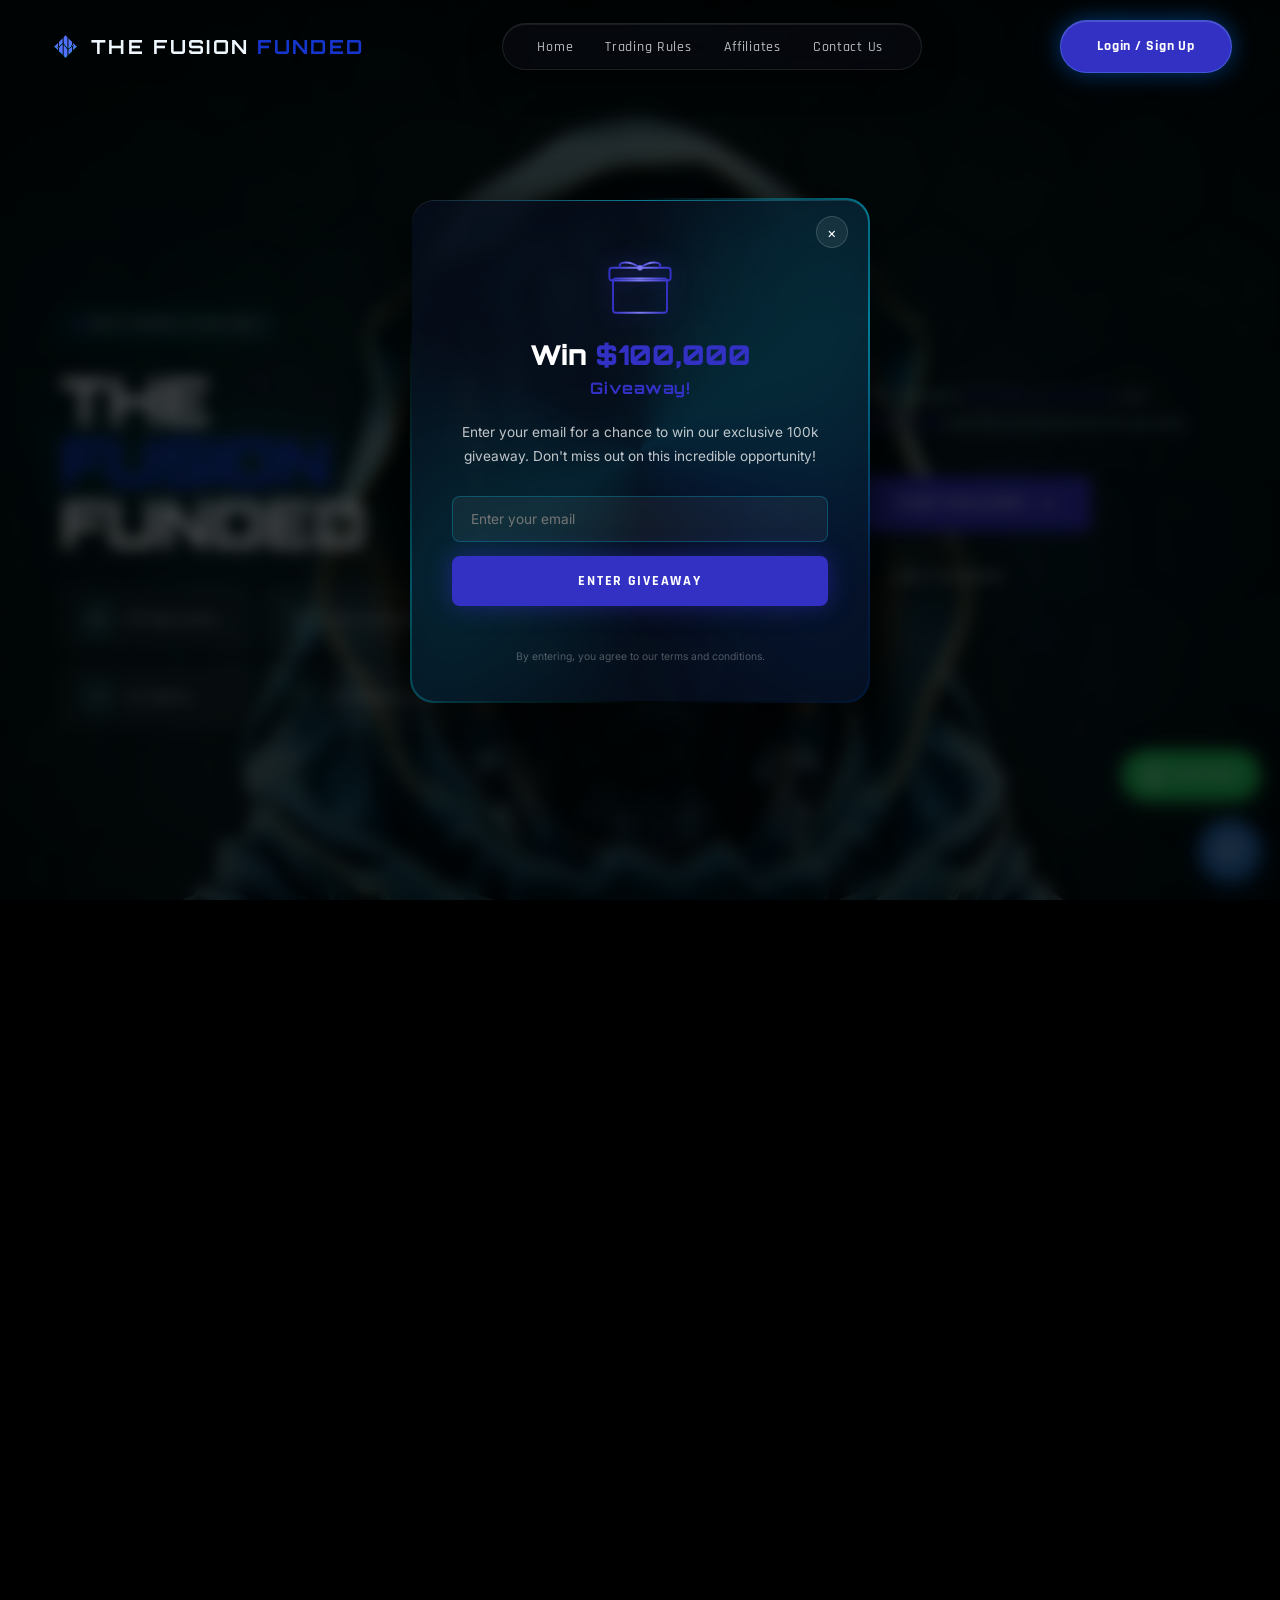
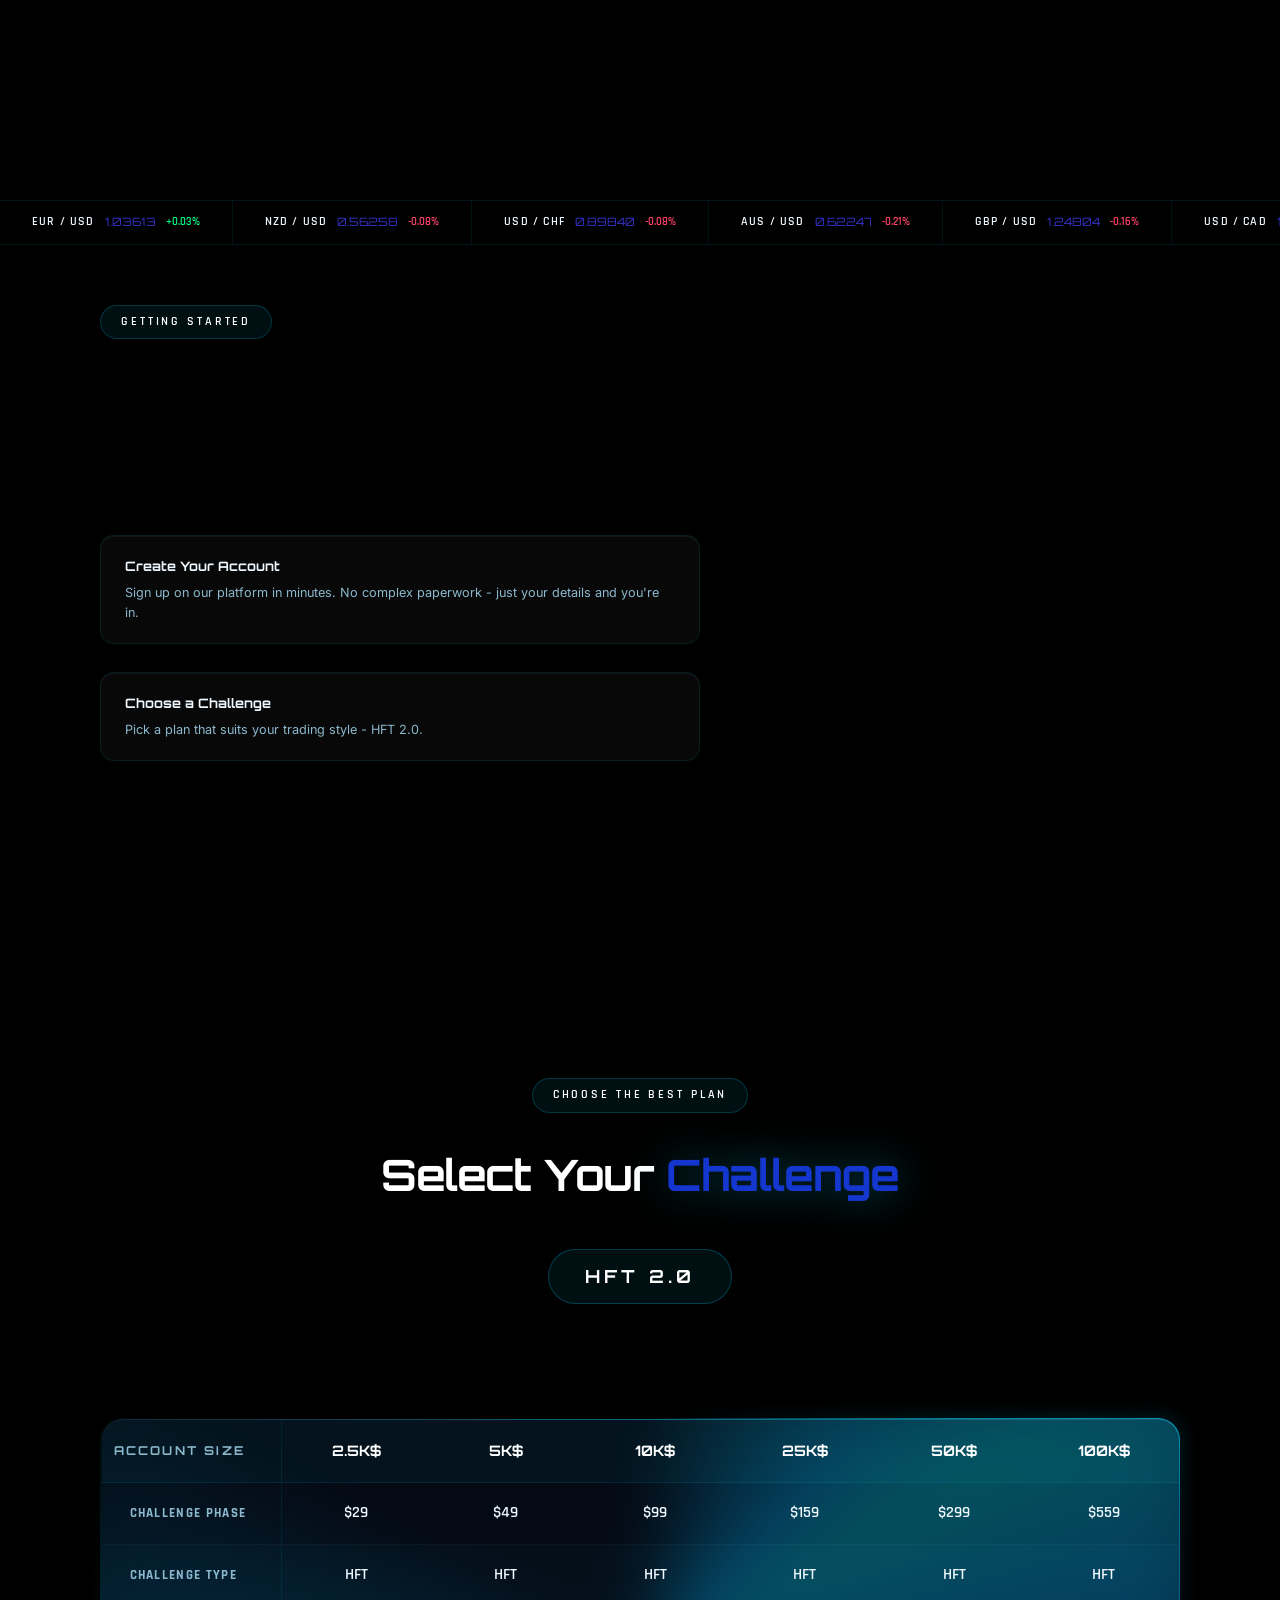
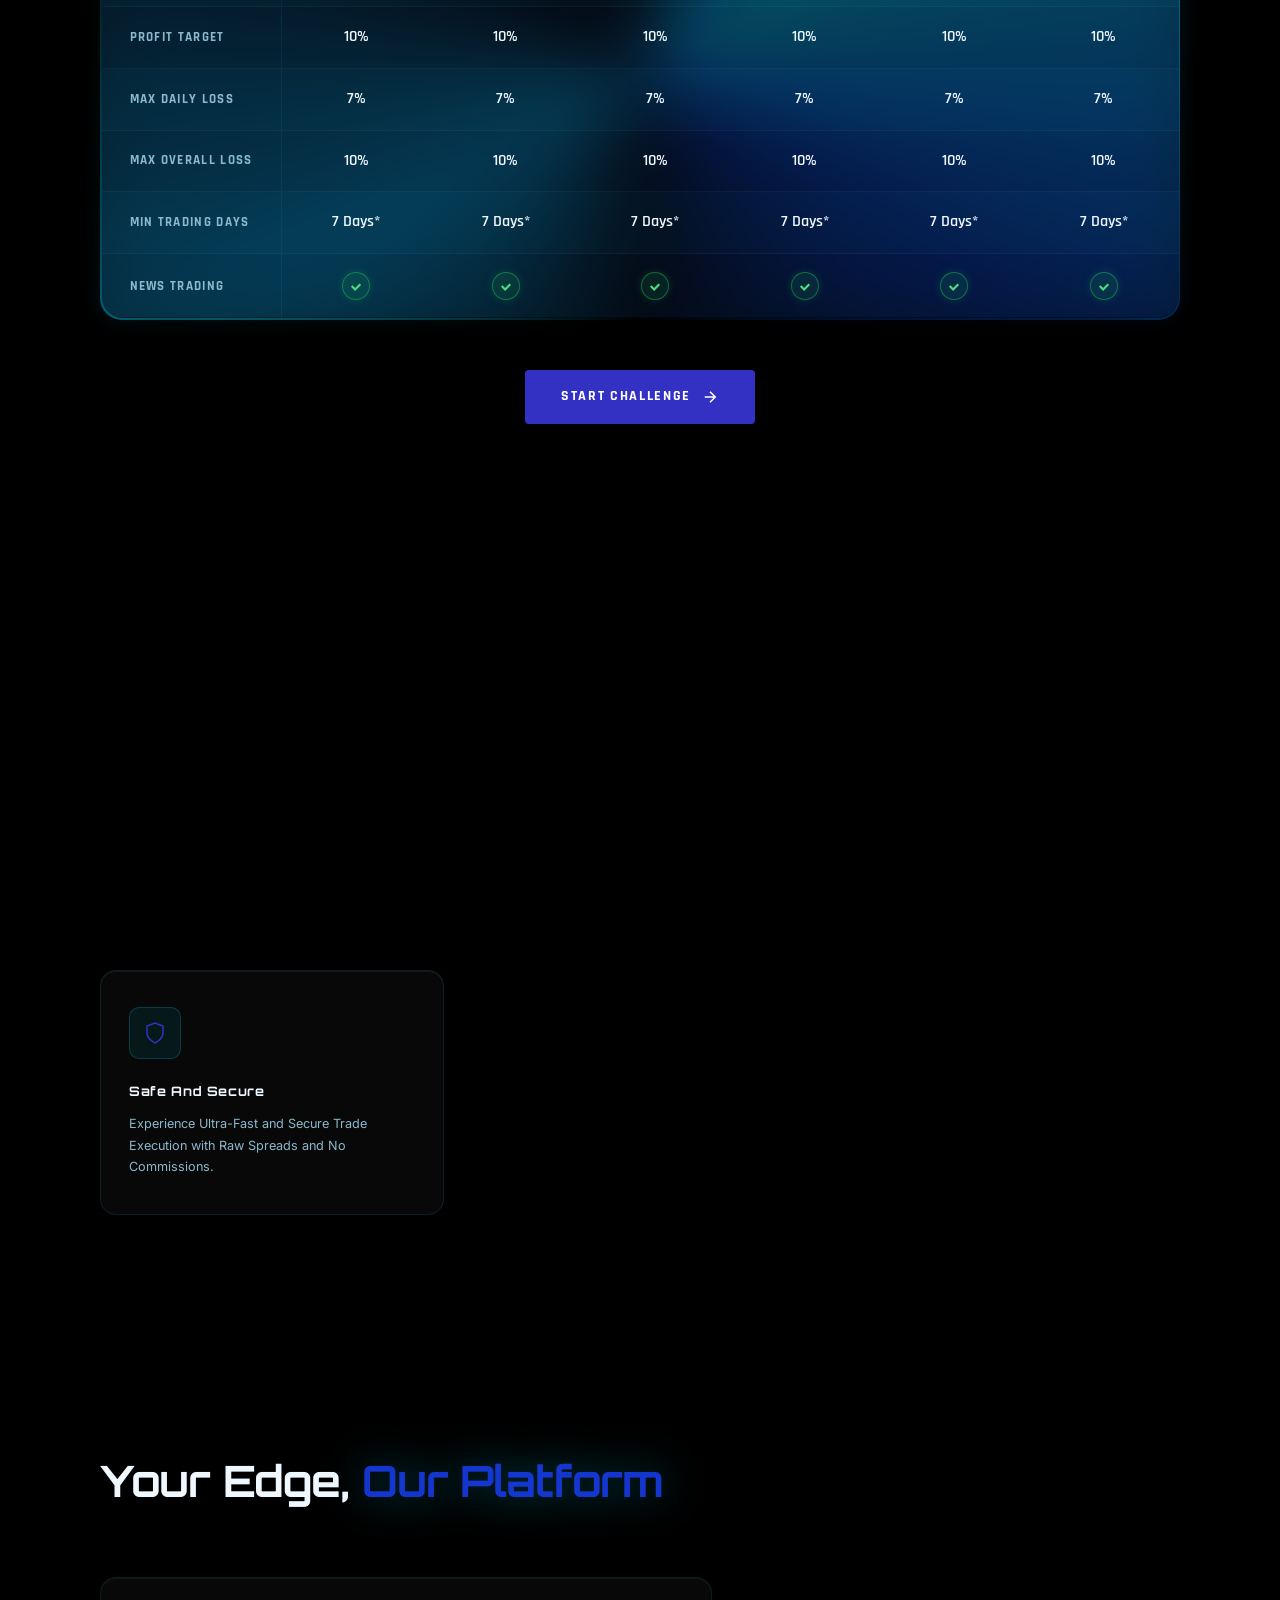
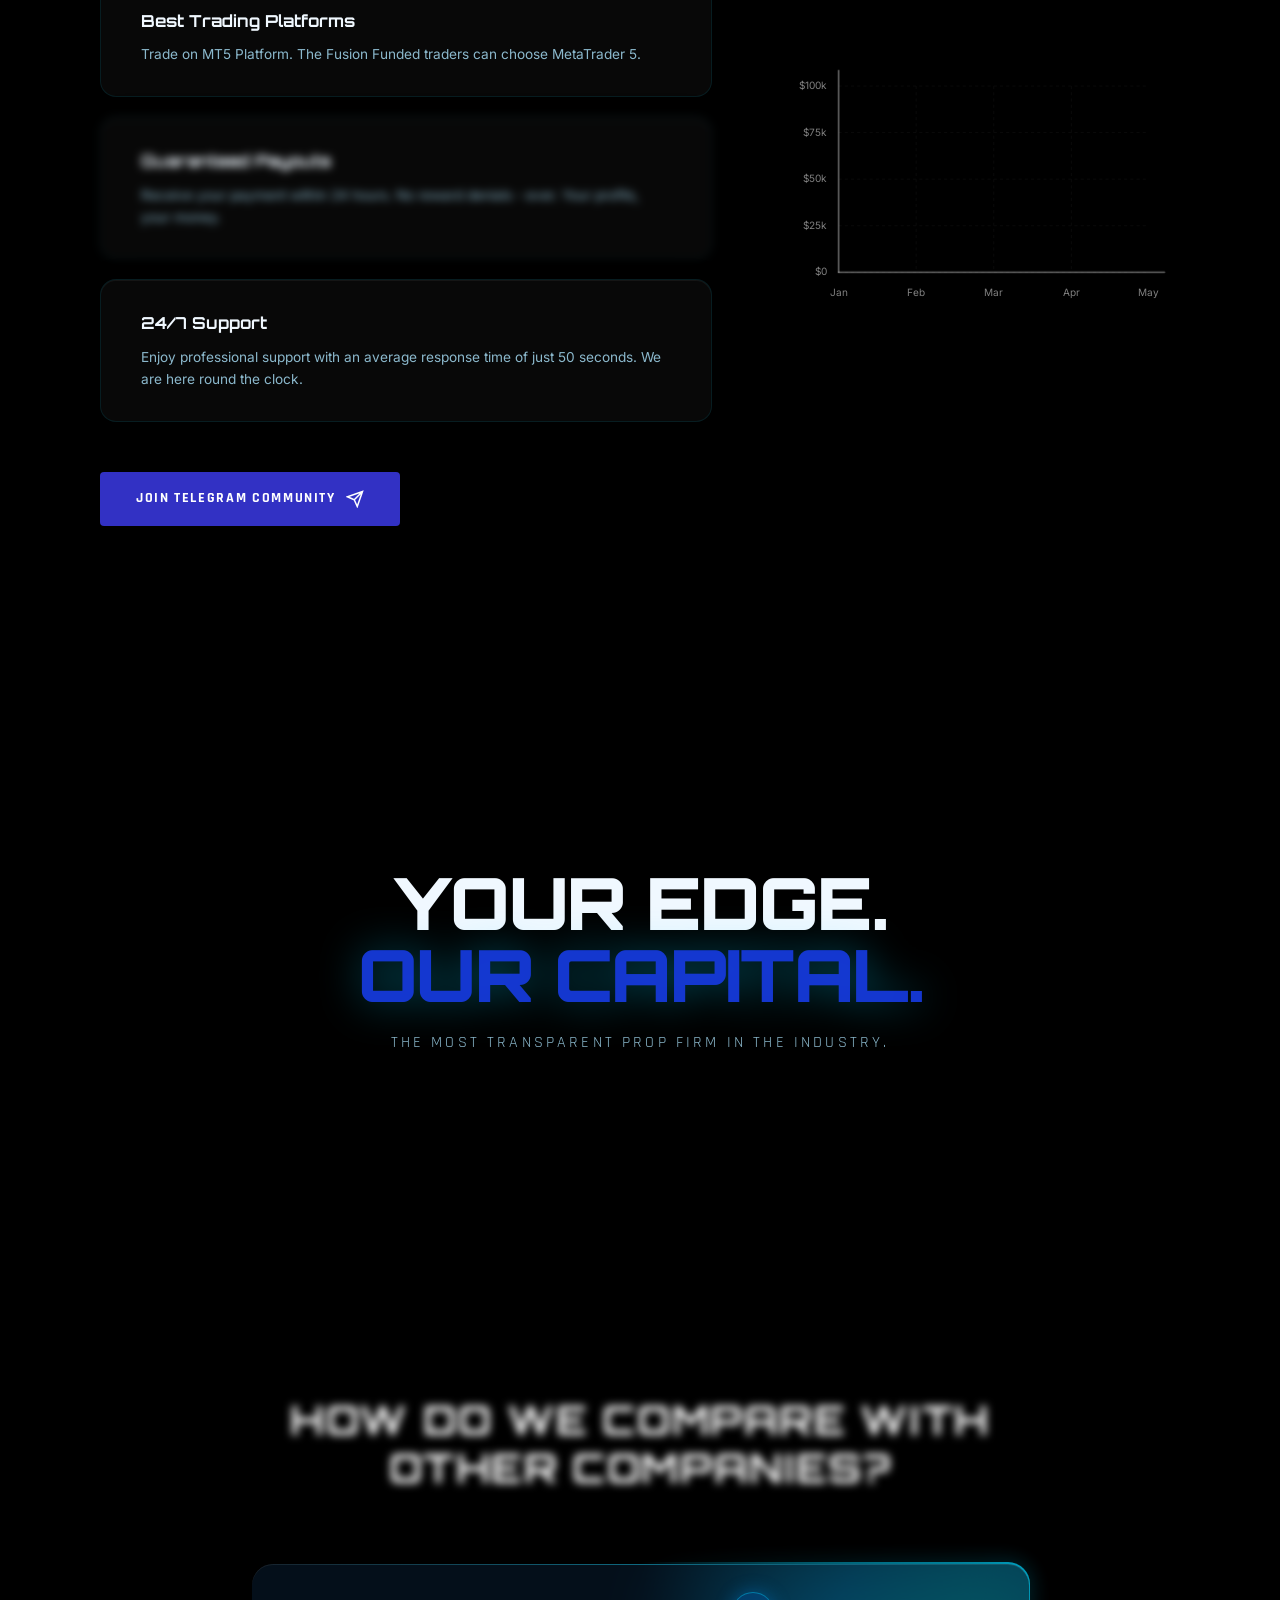
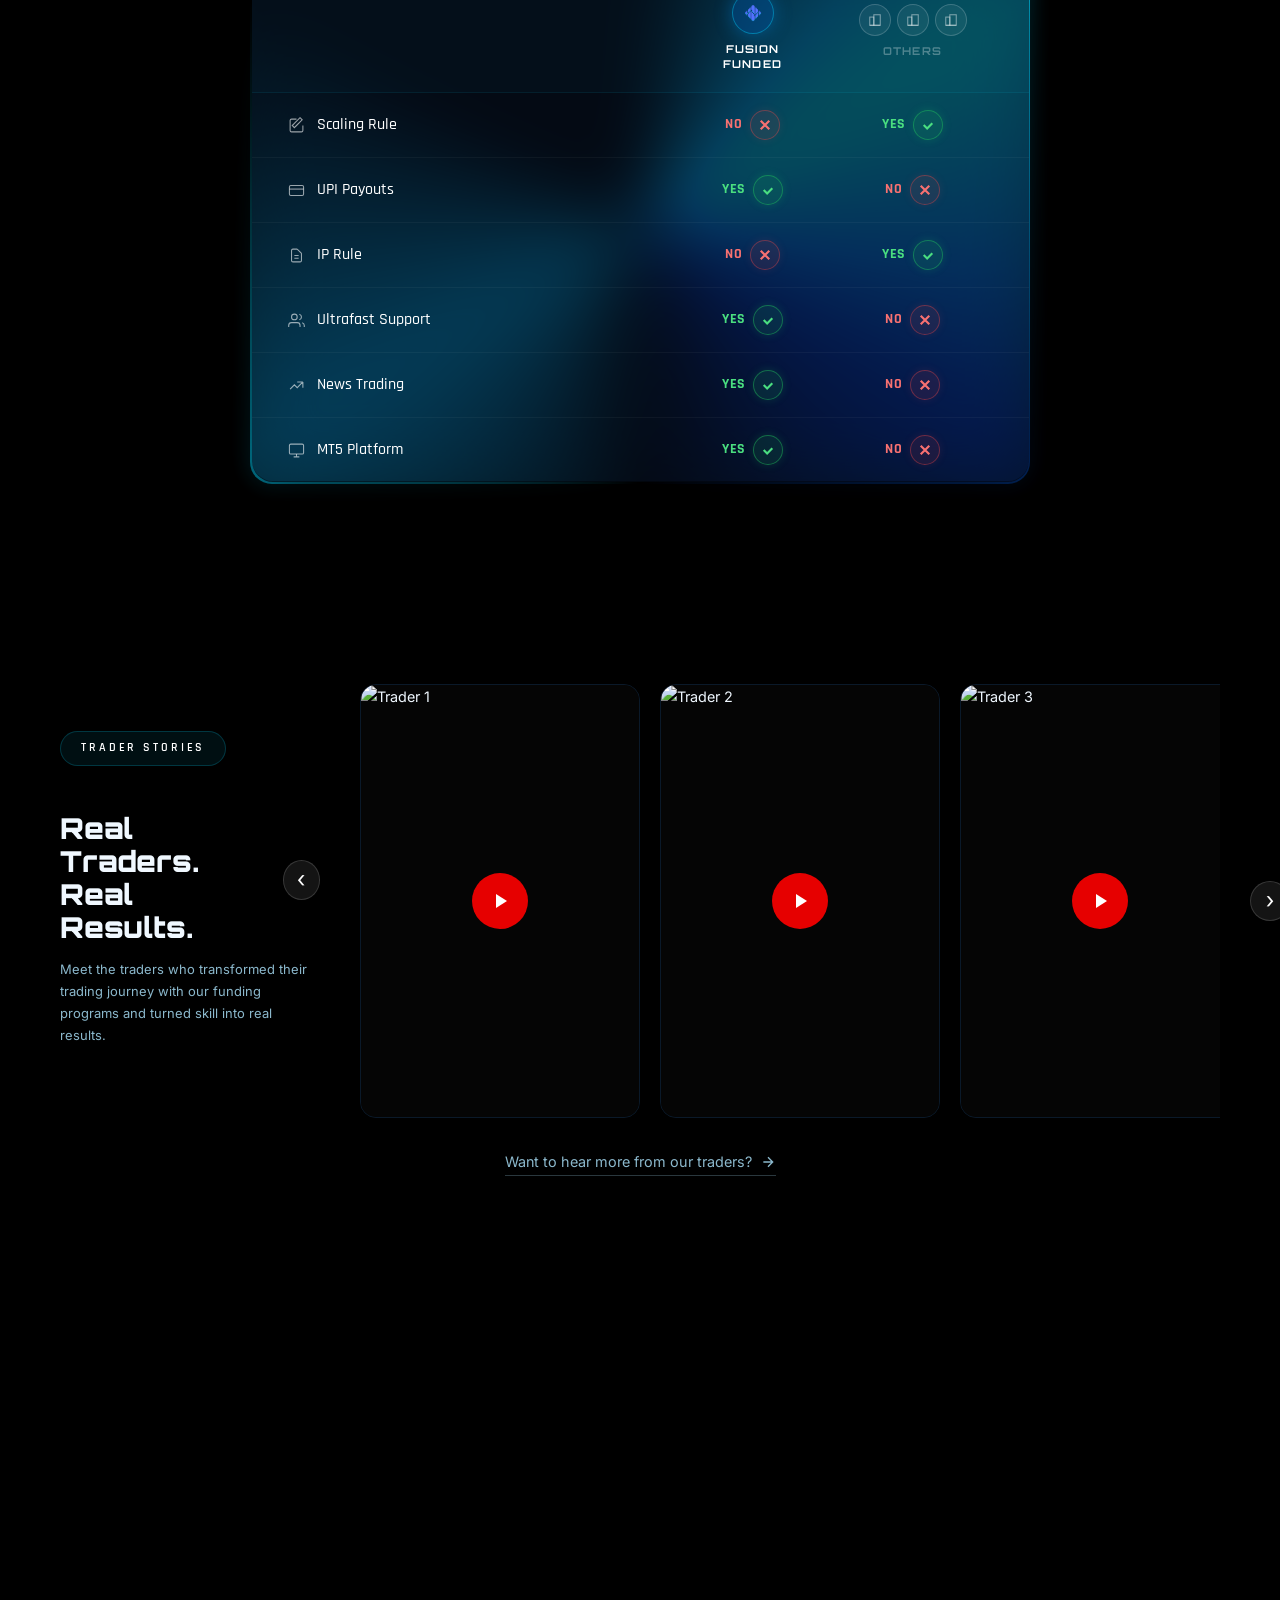
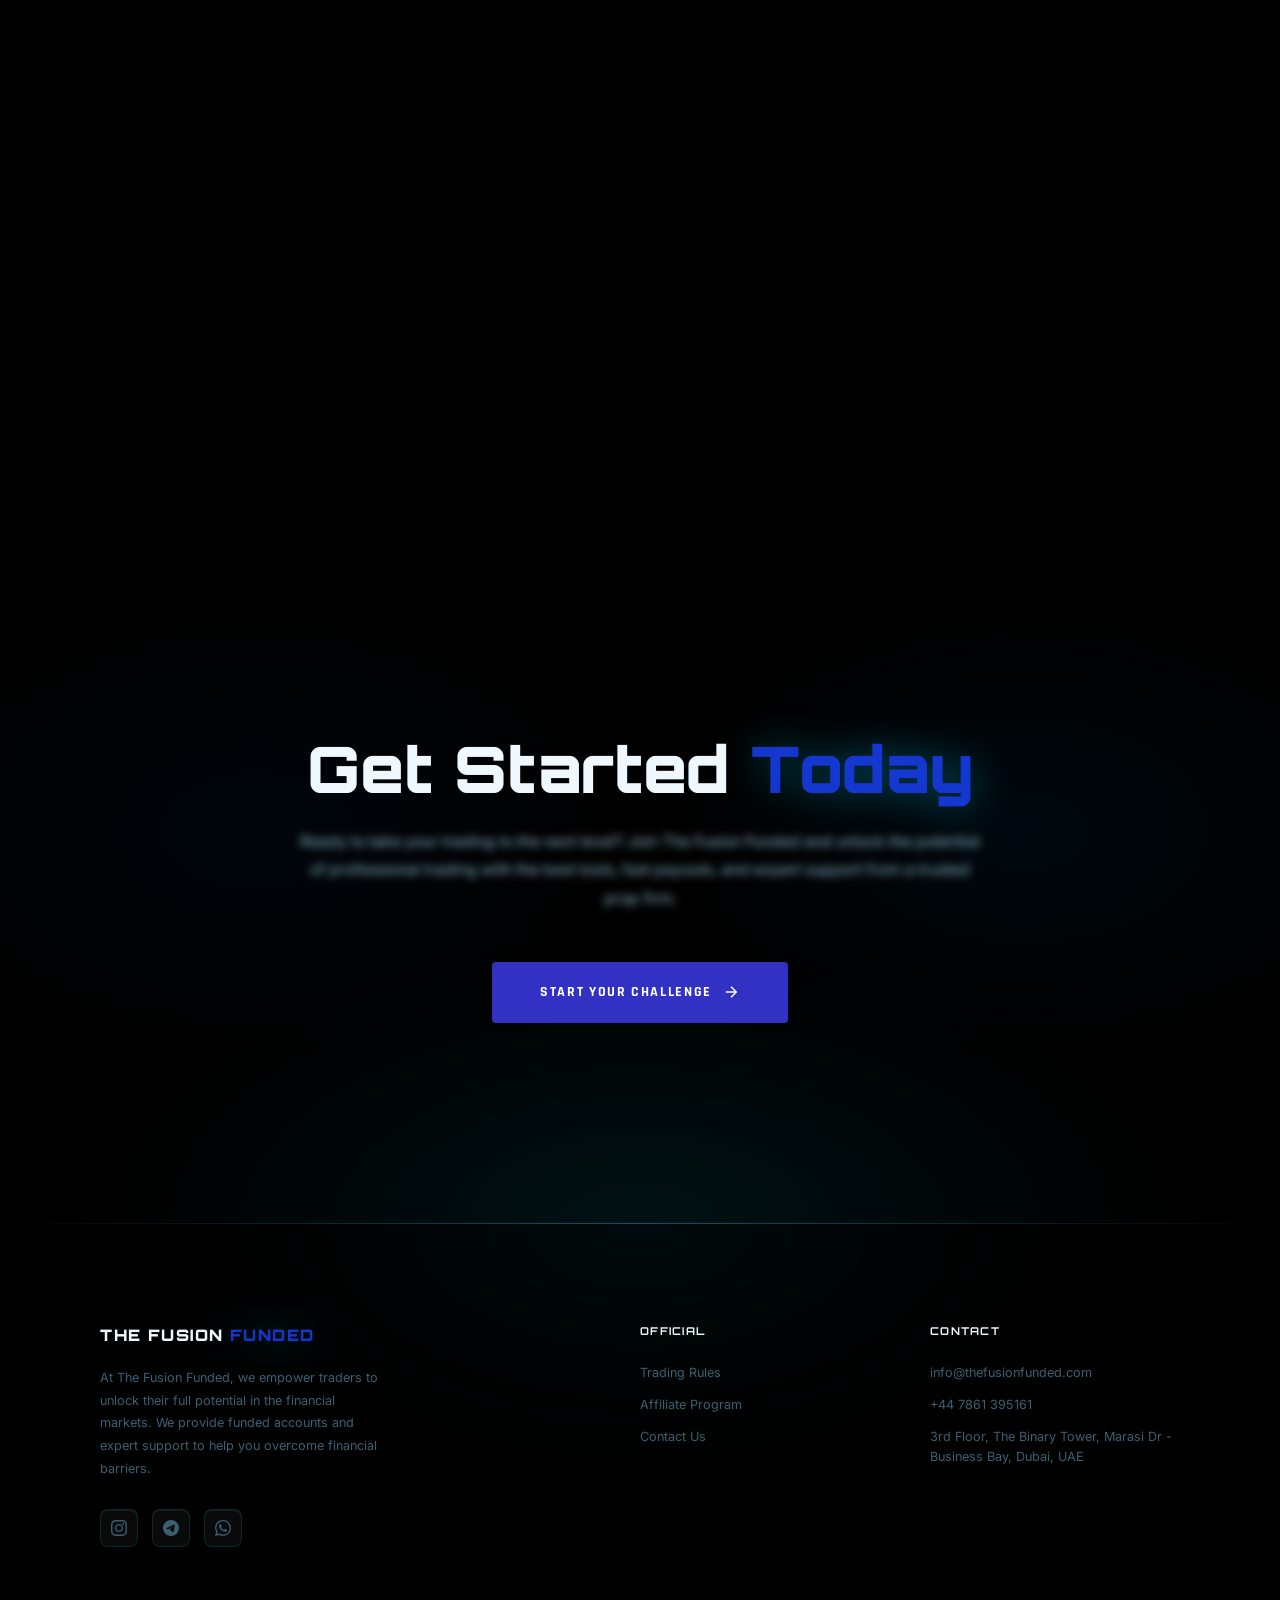
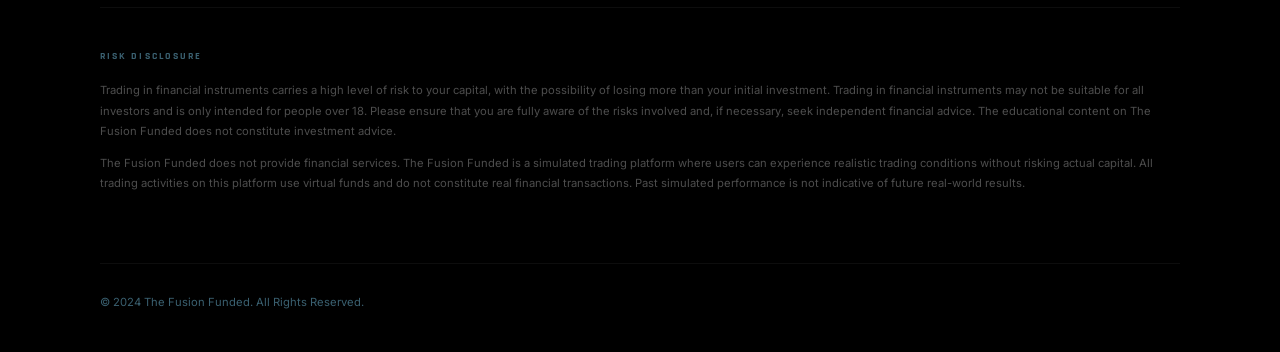
==== commit eab5f71e: "t" ====
--- a/index.html
+++ b/index.html
@@ -148,10 +148,10 @@
         <li><a href="trading_rules.html" class="nav-link">Trading Rules</a></li>
         <li><a href="affiliate_program.html" class="nav-link">Affiliates</a></li>
         <li><a href="contact_us.html" class="nav-link">Contact Us</a></li>
-        <li><a href="https://user.thefusionfunded.com/user/signup" class="nav-cta-mobile" target="_blank">Login / Sign
+        <li><a href="https://dashboard.thefusionfunded.com/signup" class="nav-cta-mobile" target="_blank">Login / Sign
             Up</a></li>
       </ul>
-      <a href="https://user.thefusionfunded.com/user/signup" class="nav-cta" id="nav-cta" target="_blank">Login / Sign
+      <a href="https://dashboard.thefusionfunded.com/signup" class="nav-cta" id="nav-cta" target="_blank">Login / Sign
         Up</a>
       <button class="hamburger" id="hamburger" aria-label="Toggle navigation">
         <span></span><span></span><span></span>
@@ -414,7 +414,7 @@
         </div>
       </div>
       <div class="plans-cta-row">
-        <a href="https://user.thefusionfunded.com/user/signup" class="btn-primary" target="_blank">
+        <a href="https://dashboard.thefusionfunded.com/signup" class="btn-primary" target="_blank">
           <span>Start Challenge</span>
           <svg viewBox="0 0 24 24" fill="none" stroke="currentColor" stroke-width="2">
             <path d="M5 12h14M12 5l7 7-7 7" />
@@ -951,7 +951,7 @@
         the potential
         of professional trading with the best tools, fast payouts, and expert support from a trusted prop firm.</p>
       <div class="cta-actions">
-        <a href="https://user.thefusionfunded.com/user/signup" class="btn-primary btn-large" target="_blank">
+        <a href="https://dashboard.thefusionfunded.com/signup" class="btn-primary btn-large" target="_blank">
           <span>Start Your Challenge</span>
           <svg viewBox="0 0 24 24" fill="none" stroke="currentColor" stroke-width="2">
             <path d="M5 12h14M12 5l7 7-7 7" />
--- a/chatbot_widget/style.css
+++ b/chatbot_widget/style.css
@@ -1,4 +1,6 @@
-﻿:root {
+﻿@import url('https://fonts.googleapis.com/css2?family=Orbitron:wght@400;600;700;900&family=Inter:wght@300;400;500;600&family=Rajdhani:wght@300;400;500;600;700&display=swap');
+
+:root {
     --primary-color: #3077c3;
     --bg-dark: #050505;
     --text-white: #ffffff;
@@ -10,8 +12,8 @@
     --safe-bottom: env(safe-area-inset-bottom, 0px);
     --safe-left: env(safe-area-inset-left, 0px);
     --safe-right: env(safe-area-inset-right, 0px);
-}
-
+}
+
 .chat-container {
     position: fixed;
     bottom: 95px;
@@ -21,6 +23,7 @@
     max-height: 74vh;
     background: rgba(20, 20, 20, 0.95);
     color: #ffffff;
+    font-family: 'Inter', sans-serif;
     backdrop-filter: blur(20px);
     border-radius: 20px;
     box-shadow: 0 20px 60px rgba(0, 0, 0, 0.6);
@@ -79,8 +82,8 @@
 
 .chat-launcher svg {
     transition: opacity 0.2s;
-}
-
+}
+
 .chat-container * {
     color: #ffffff;
 }
@@ -117,8 +120,8 @@
 
 .header-btn:hover {
     color: #fff;
-}
-
+}
+
 .chat-header {
     display: none;
 }
@@ -509,8 +512,8 @@
 
 .header-btn:hover {
     background-color: rgba(255, 255, 255, 0.1);
-}
-
+}
+
 .suggestion-container {
     display: flex;
     gap: 8px;
@@ -568,8 +571,8 @@
         opacity: 1;
         transform: translateY(0);
     }
-}
-
+}
+
 .typing-indicator {
     display: flex;
     gap: 4px;
@@ -601,8 +604,8 @@
         opacity: 1;
         transform: translateY(-6px);
     }
-}
-
+}
+
 .btn-loader {
     width: 16px;
     height: 16px;
@@ -614,8 +617,8 @@
 
 @keyframes spin {
     to { transform: rotate(360deg); }
-}
-
+}
+
 .message-content h1, .message-content h2, .message-content h3 {
     margin: 12px 0 6px 0;
     font-weight: 600;
@@ -706,8 +709,8 @@
     transition: all 0.2s;
     font-weight: 500;
     color: #ffffff;
-}
-
+}
+
 .chat-bottom-nav {
     display: flex;
     justify-content: space-around;
@@ -750,8 +753,8 @@
 
 .chat-bottom-nav .nav-item:hover svg {
     stroke: var(--primary-color);
-}
-
+}
+
 .tab-content {
     height: 100%;
     overflow-y: auto;
@@ -815,8 +818,8 @@
 
 .home-section svg {
     stroke: var(--primary-color);
-}
-
+}
+
 .help-content {
     padding: 20px;
 }
@@ -854,8 +857,8 @@
 .faq-item svg {
     stroke: #666;
     flex-shrink: 0;
-}
-
+}
+
 .tab-content {
     animation: fadeInTab 0.3s ease-in-out;
 }
@@ -869,8 +872,8 @@
         opacity: 1;
         transform: translateY(0);
     }
-}
-
+}
+
 .tab-content::-webkit-scrollbar {
     width: 0;
     display: none;
@@ -879,8 +882,8 @@
 .tab-content {
     scrollbar-width: none;
     -ms-overflow-style: none;
-}
-
+}
+
 .help-category {
     padding: 20px;
 }
@@ -973,8 +976,8 @@
 
 .faq-answer-content strong {
     color: #fff;
-}
-
+}
+
 .help-article {
     padding: 30px;
     overflow-y: auto;
@@ -1051,8 +1054,8 @@
 
 .faq-expandable:hover {
     background: #333;
-}
-
+}
+
 .verification-form {
     display: flex;
     flex-direction: column;
@@ -1153,8 +1156,8 @@
     font-size: 0.68rem;
     margin-bottom: 6px;
     line-height: 1.4;
-}
-
+}
+
 .chat-input-area {
     flex-direction: column;
     gap: 0;
@@ -1239,8 +1242,8 @@
     background-color: #333;
     border-color: var(--primary-color);
     box-shadow: 0 0 0 3px rgba(0, 122, 255, 0.1);
-}
-
+}
+
 .faq-answer-content table th {
     color: #000000 !important;
     font-weight: 600;
@@ -1249,8 +1252,8 @@
 .message-content table th {
     color: #000000 !important;
     font-weight: 600;
-}
-
+}
+
 #home-tab {
     background: #030508 !important;
     padding: 0;
@@ -1485,8 +1488,8 @@
 
 #home-tab .question-item {
     background: #2a2a2a !important;
-}
-
+}
+
 .help-search-container {
     padding: 16px 20px;
     background: #1a1a1a;
@@ -1666,8 +1669,8 @@
 
 .bot-message .message-content {
     flex: 1;
-}
-
+}
+
 @media (max-width: 768px) {
 
     
@@ -1921,8 +1924,8 @@
     .search-result-preview {
         font-size: 0.68rem;
     }
-}
-
+}
+
 @media (max-width: 480px) {
 
     .home-hero {
@@ -1977,8 +1980,8 @@
         visibility: visible !important;
         display: flex !important;
     }
-}
-
+}
+
 @media (hover: none) and (pointer: coarse) {
     .btn-primary,
     .btn-secondary,
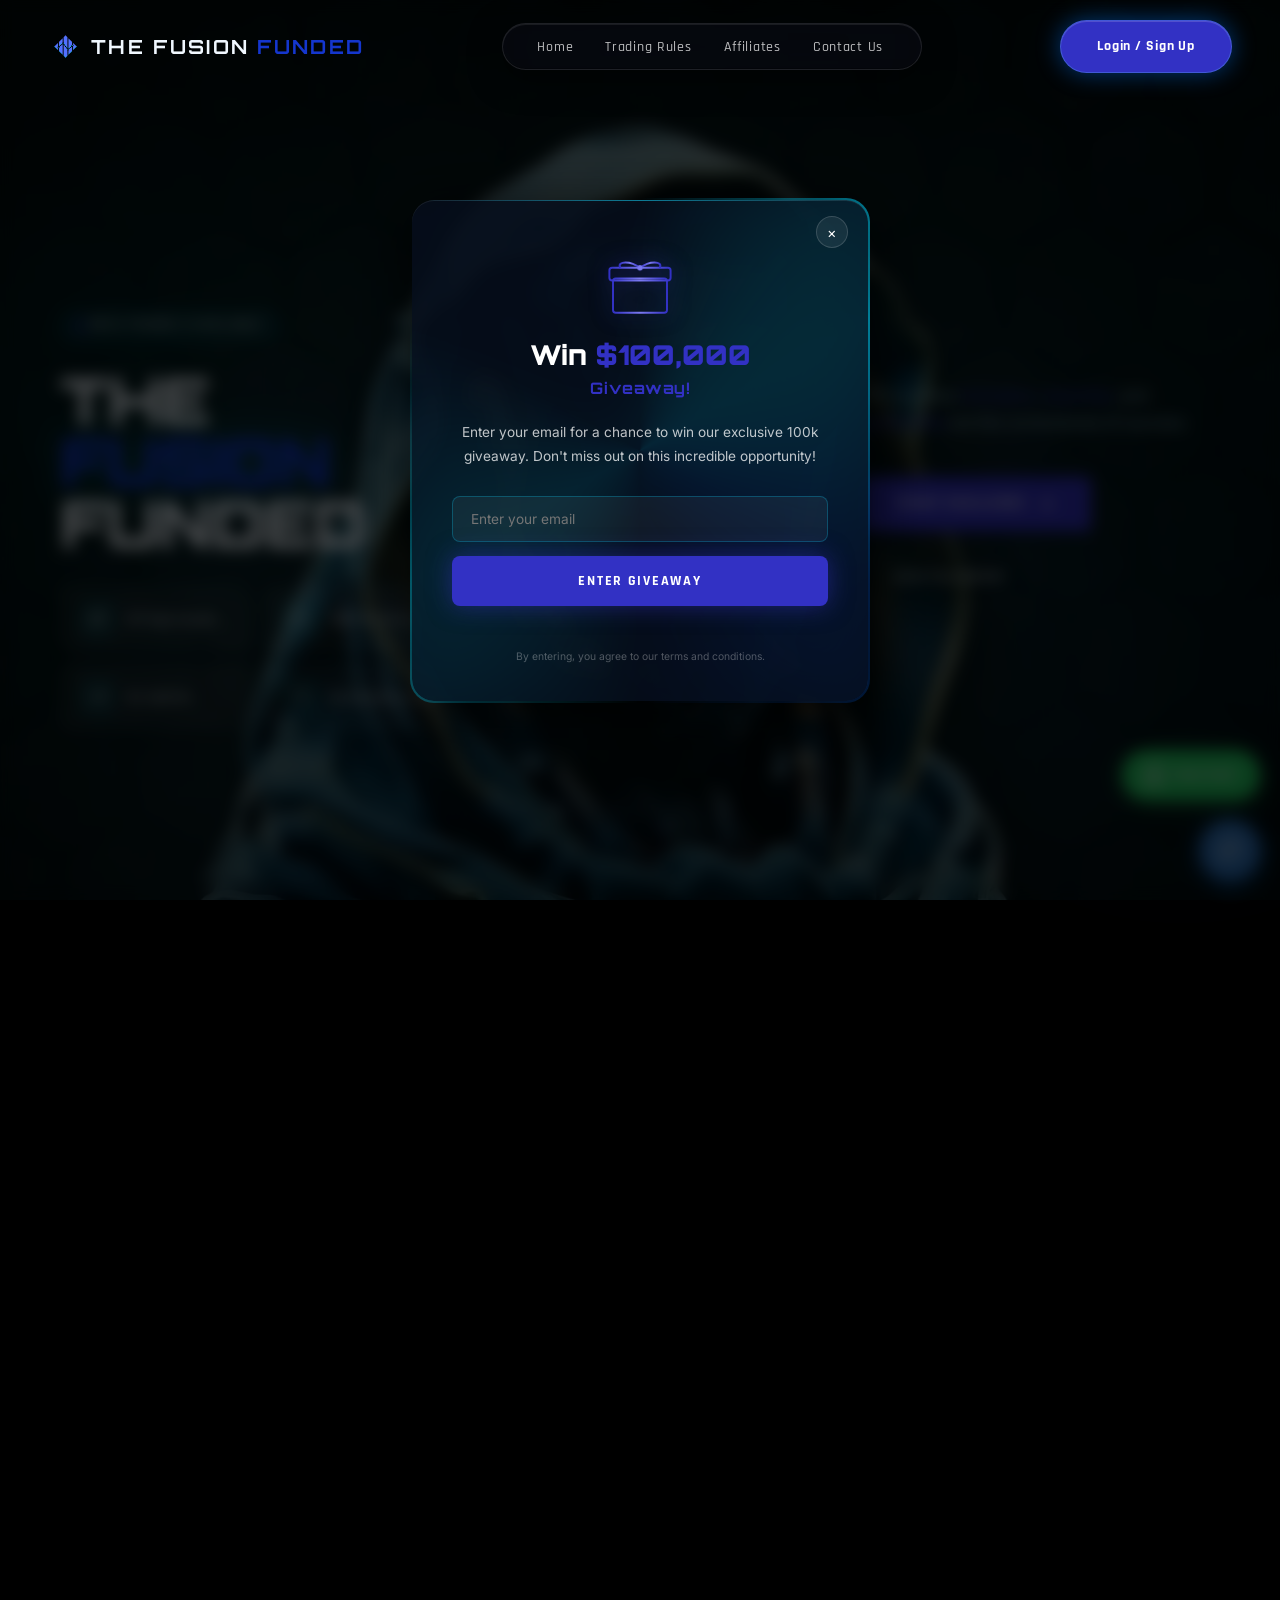
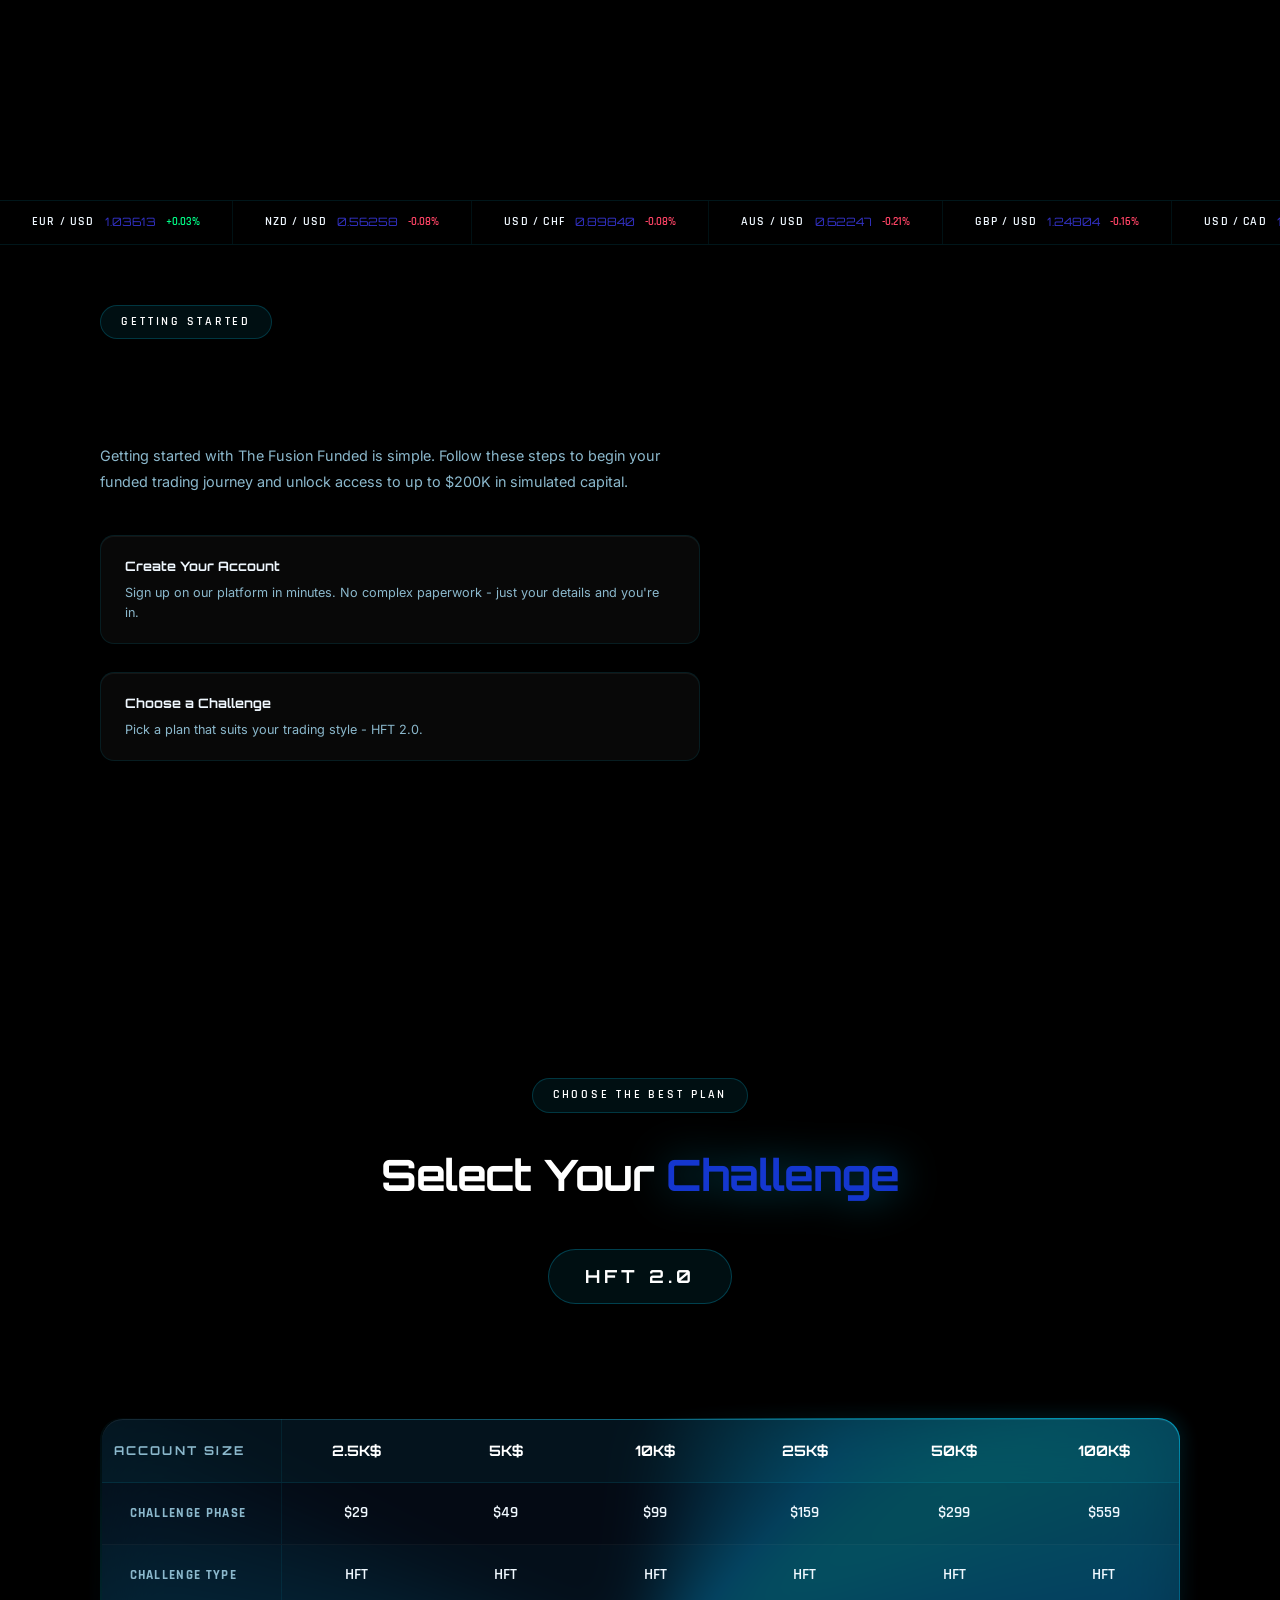
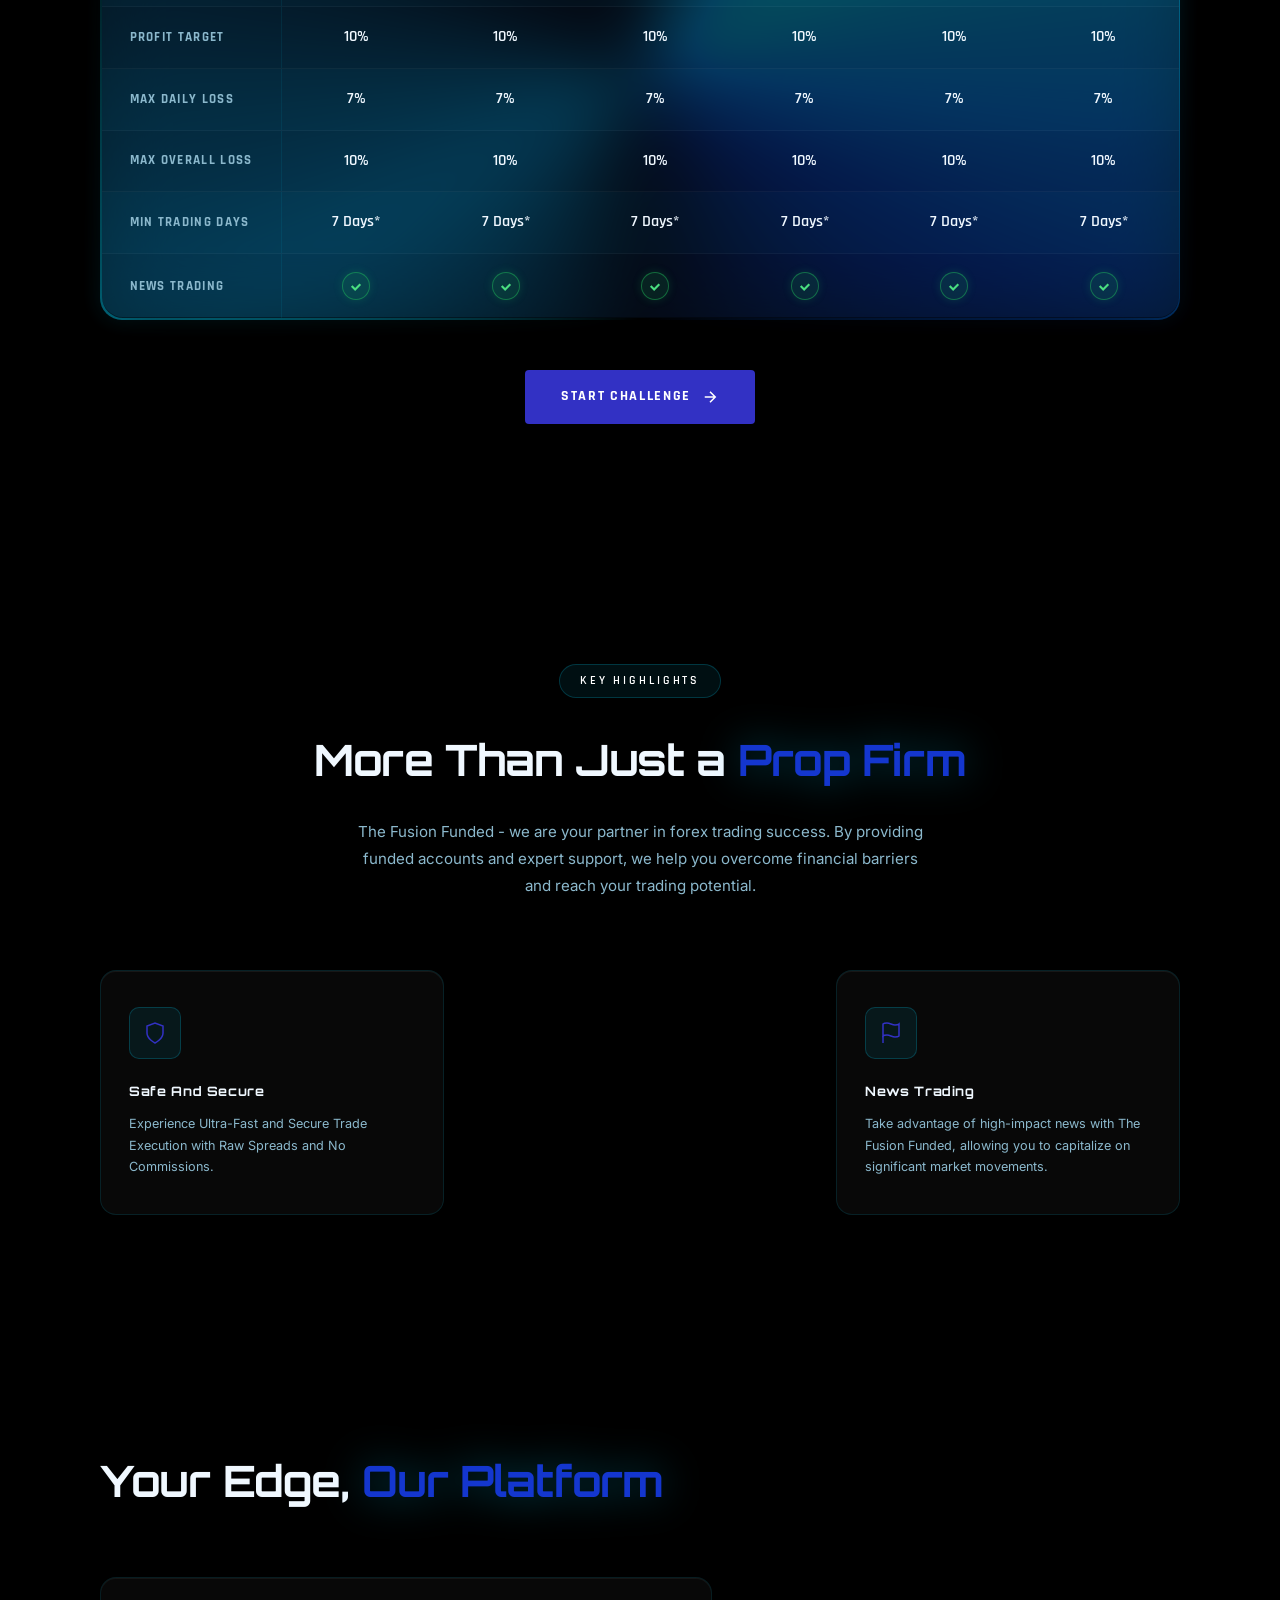
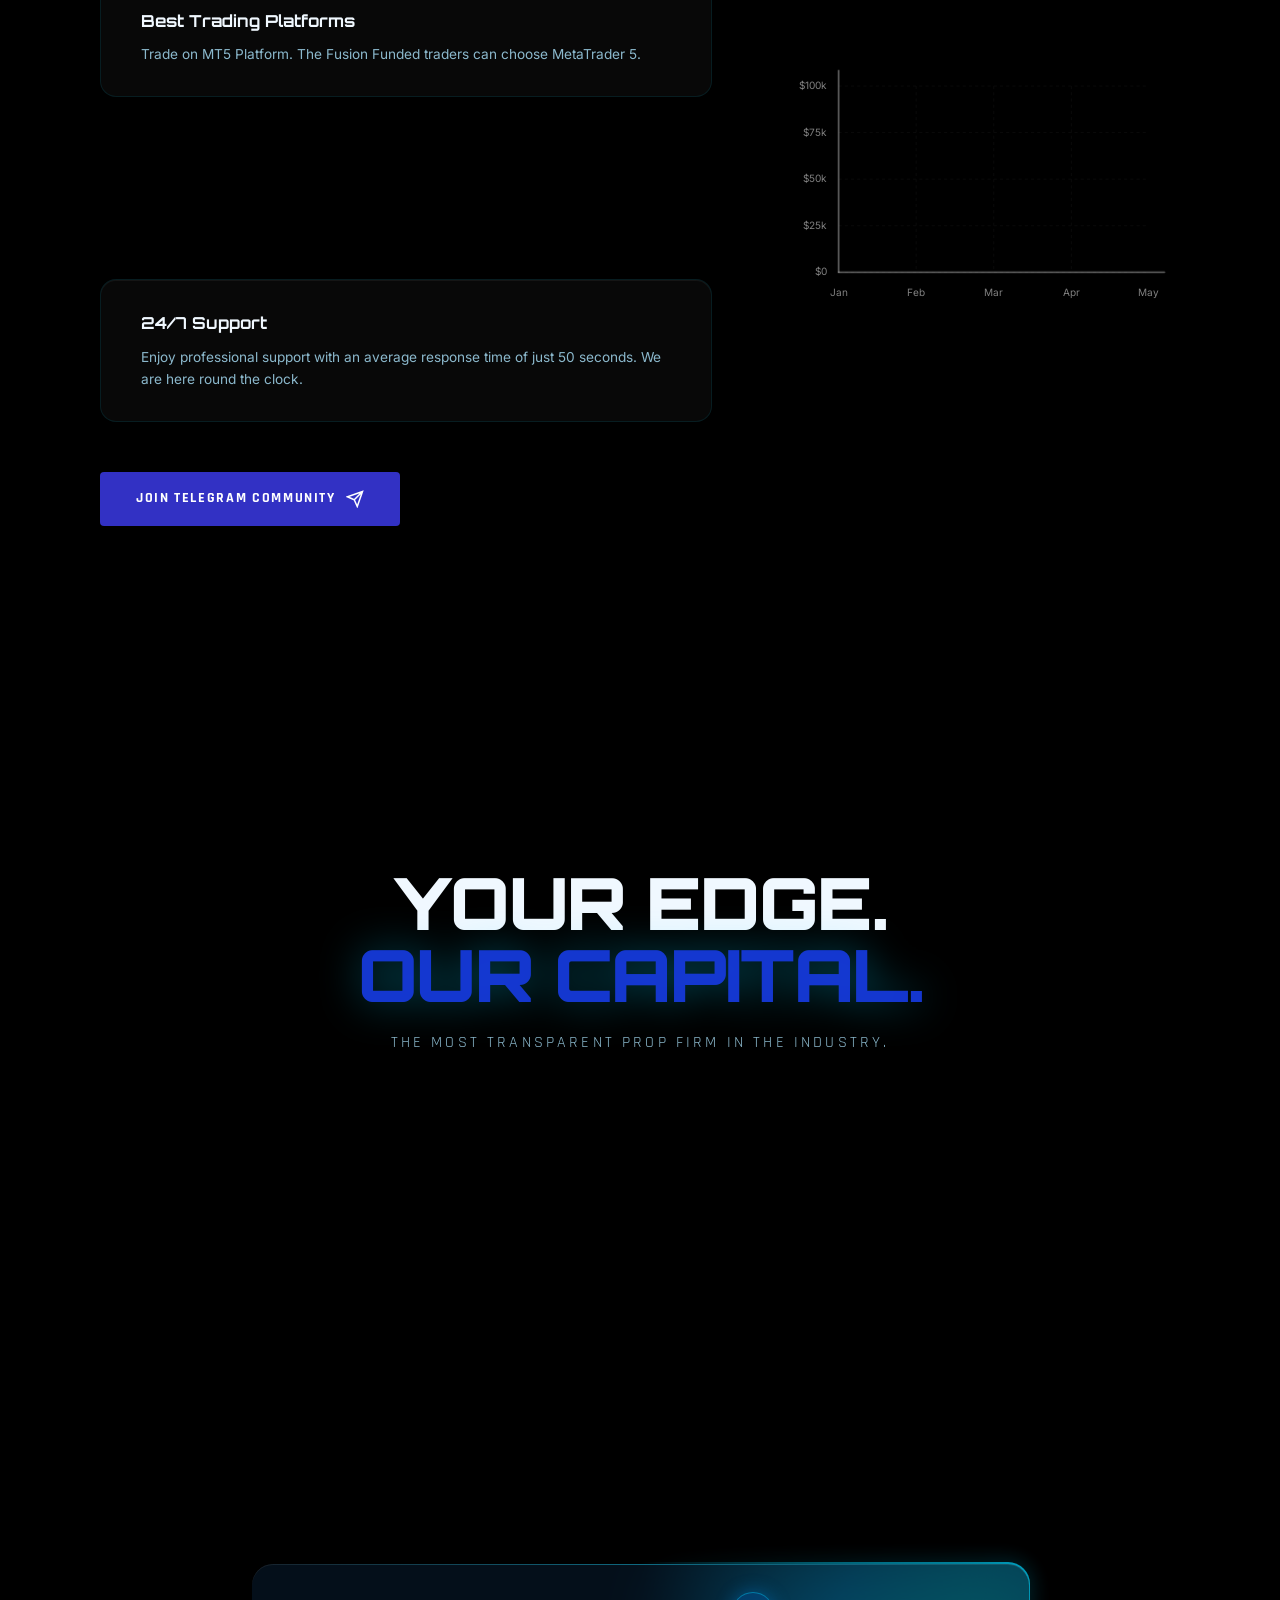
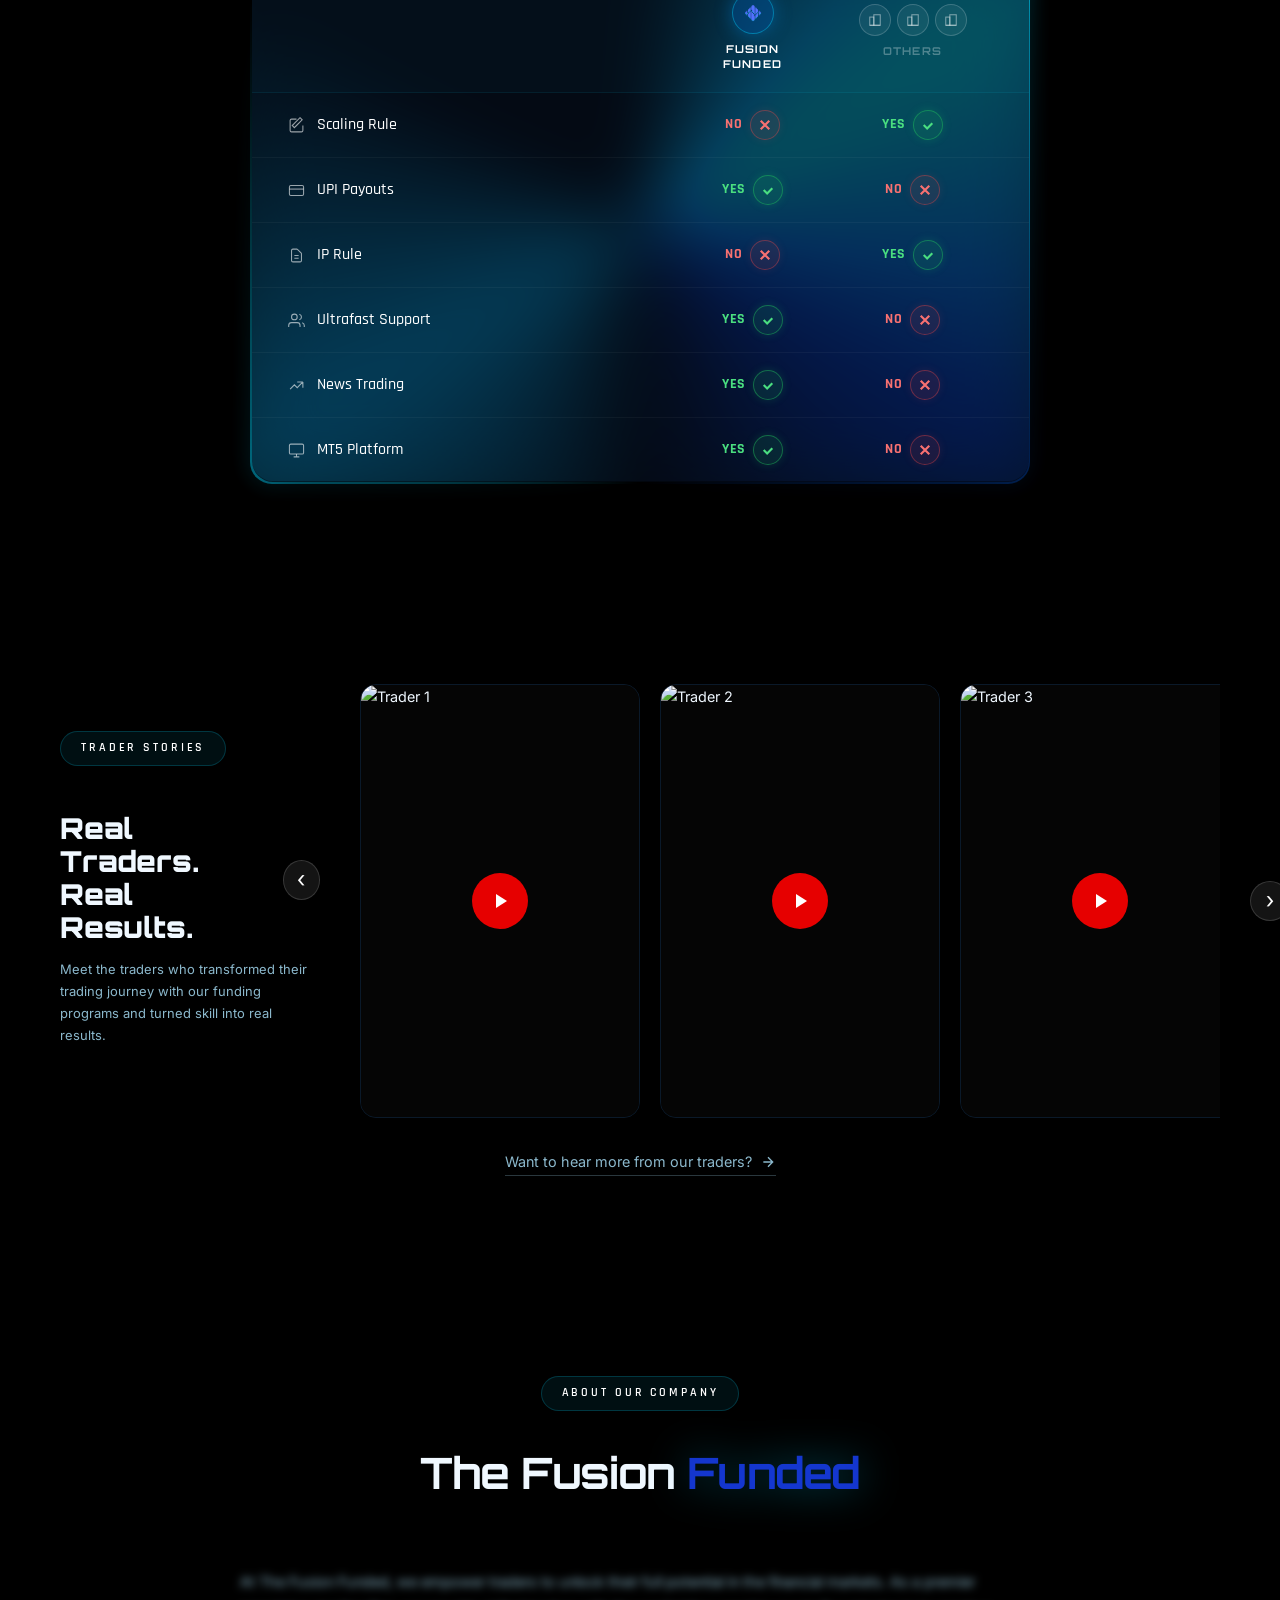
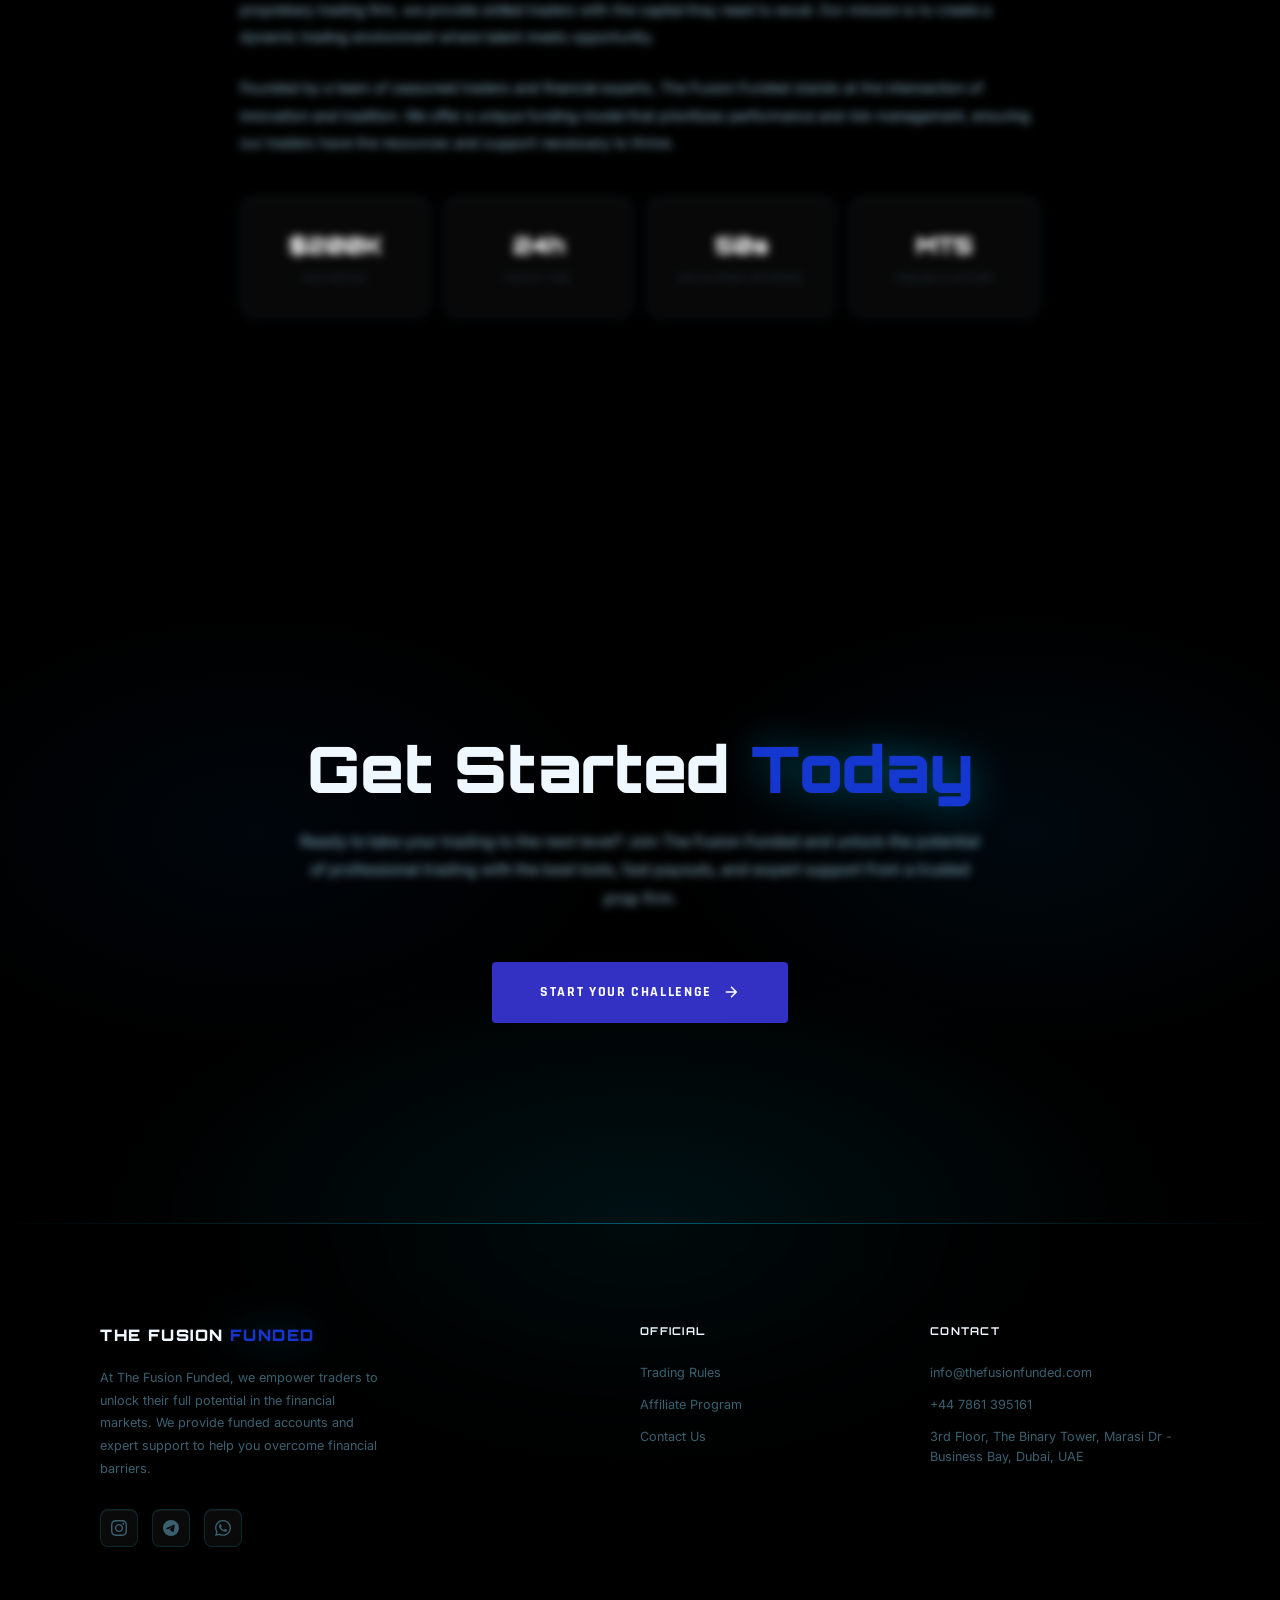
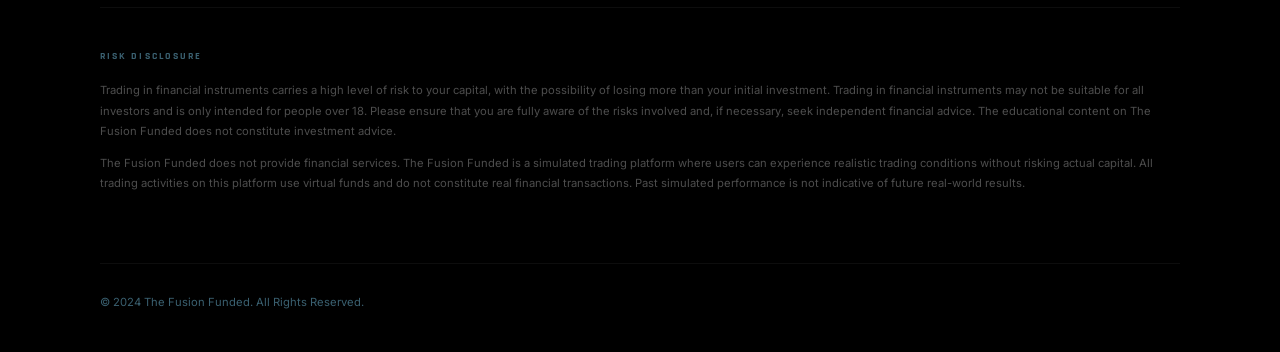
==== commit 78e1fe47: "giveaway-contact" ====
--- a/index.html
+++ b/index.html
@@ -1209,7 +1209,7 @@
     }
   </style>
   <script>
-    const SHEET_URL = 'https://script.google.com/macros/s/AKfycbxR48jw8ydufaAvaK5g6Hg5ha9G-4OCnDz1ODyTNNKxN7zizZ1qWy18VcOtA30H9yLEtQ/exec';
+    const SHEET_URL = 'https://script.google.com/macros/s/AKfycbwYBJjx3JbVRZIQ5S-0mZAMGcHDLqVmw-5OnQz5OEK-z9tL3hdAMOALtU6dn_fYMRX5Rg/exec';
 
     function submitGiveaway() {
       var email = document.getElementById('giveaway-email').value.trim();
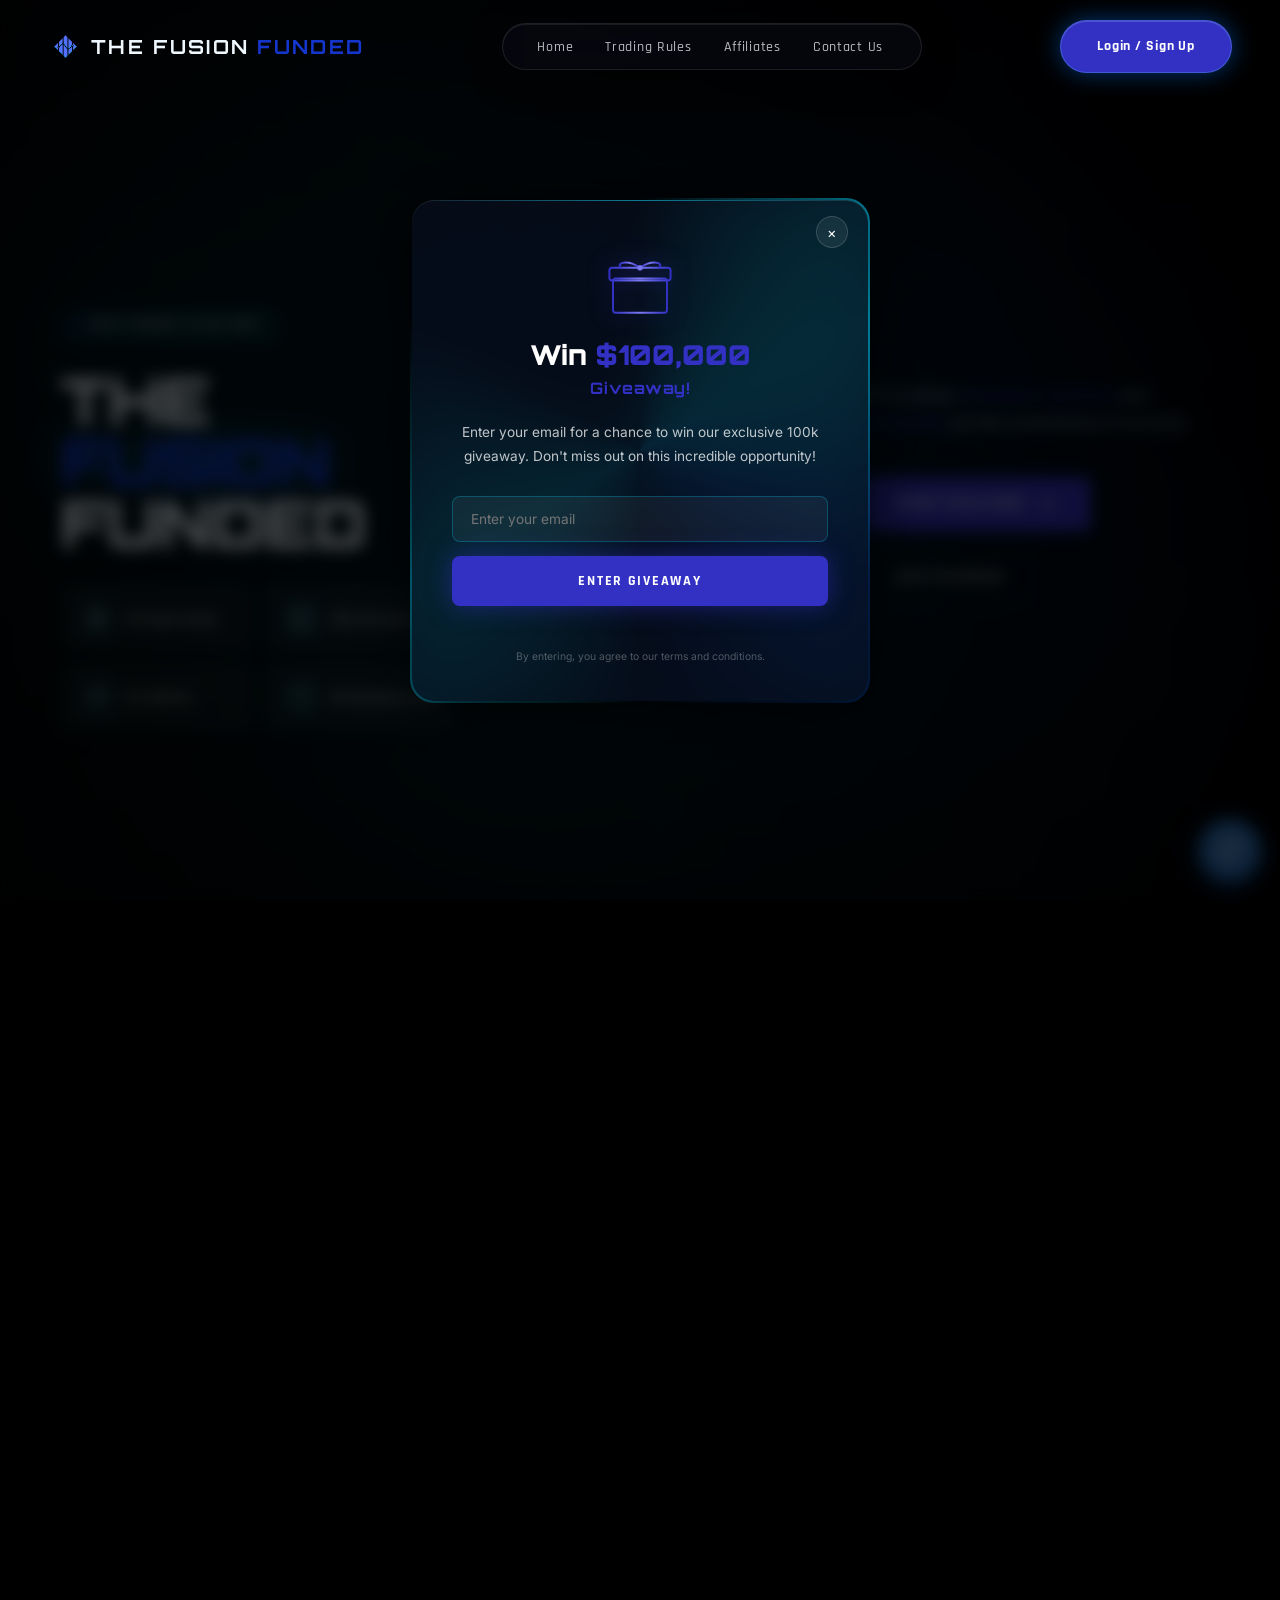
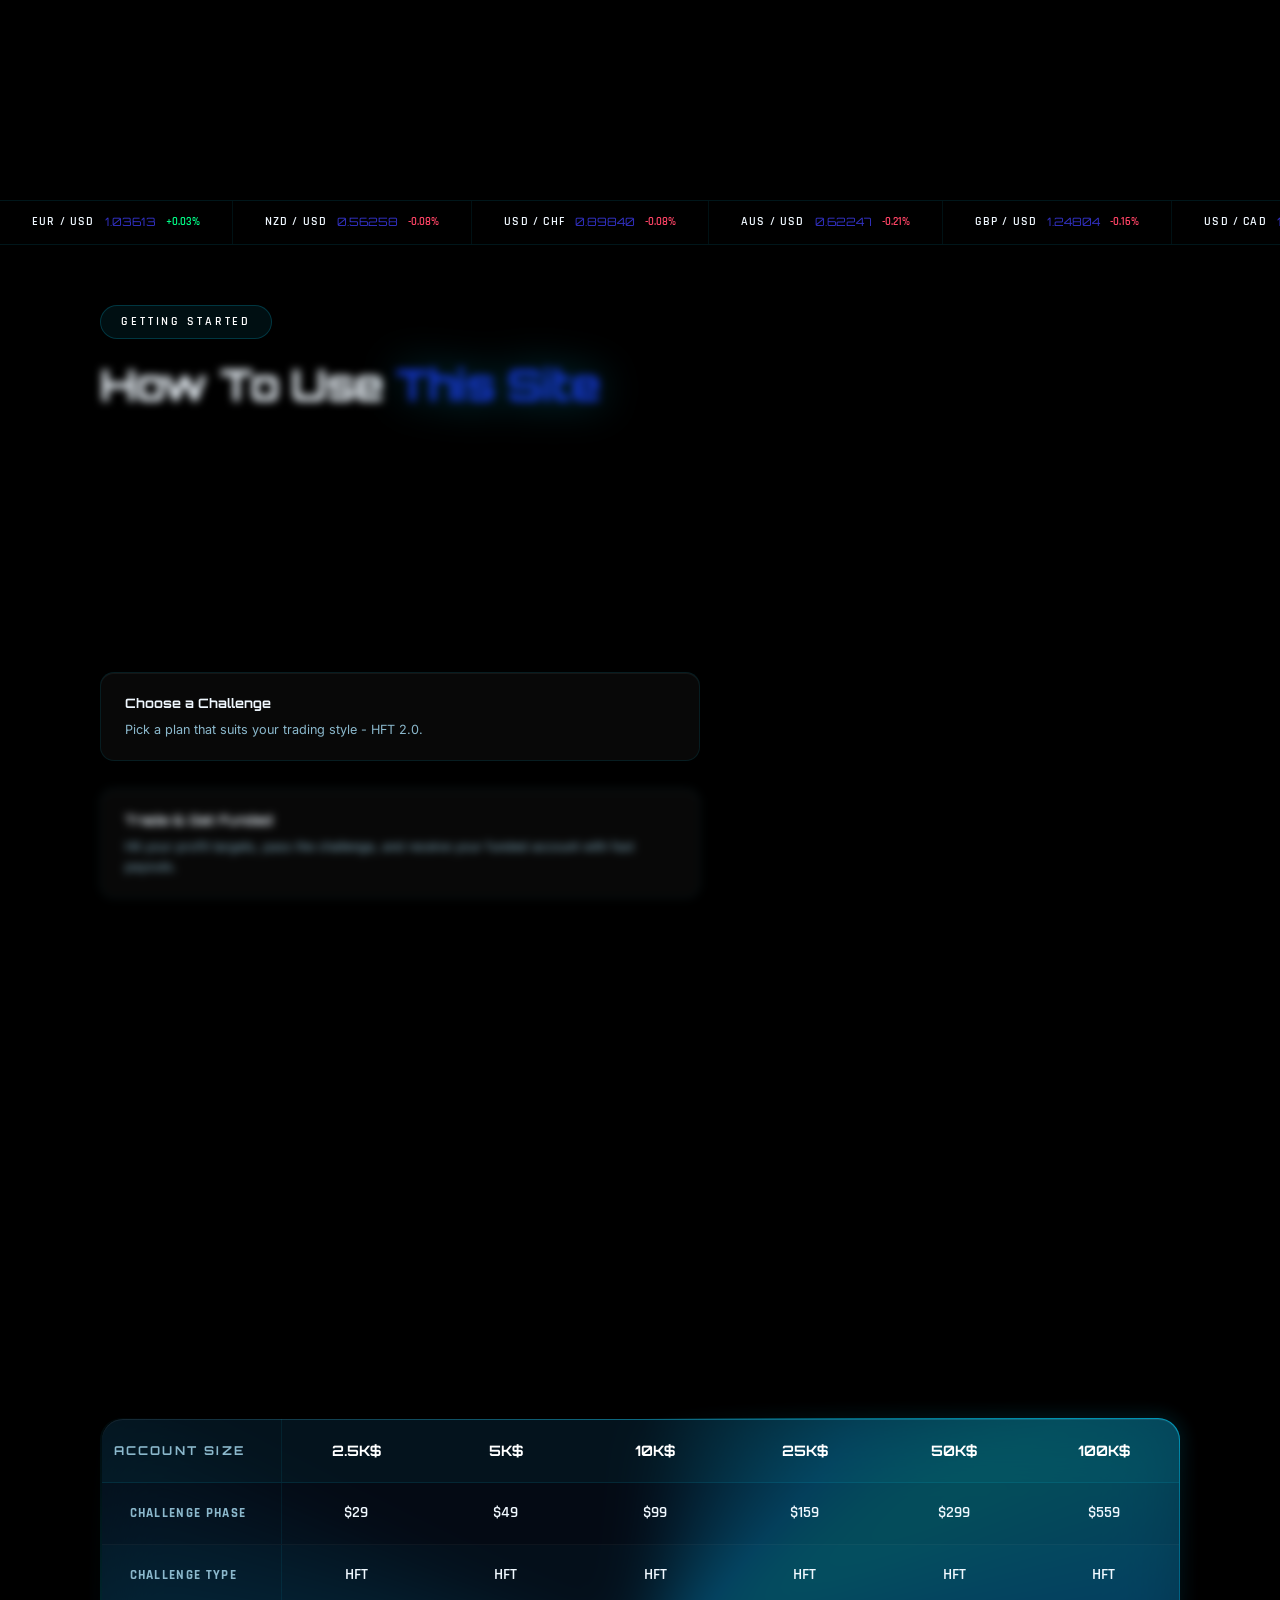
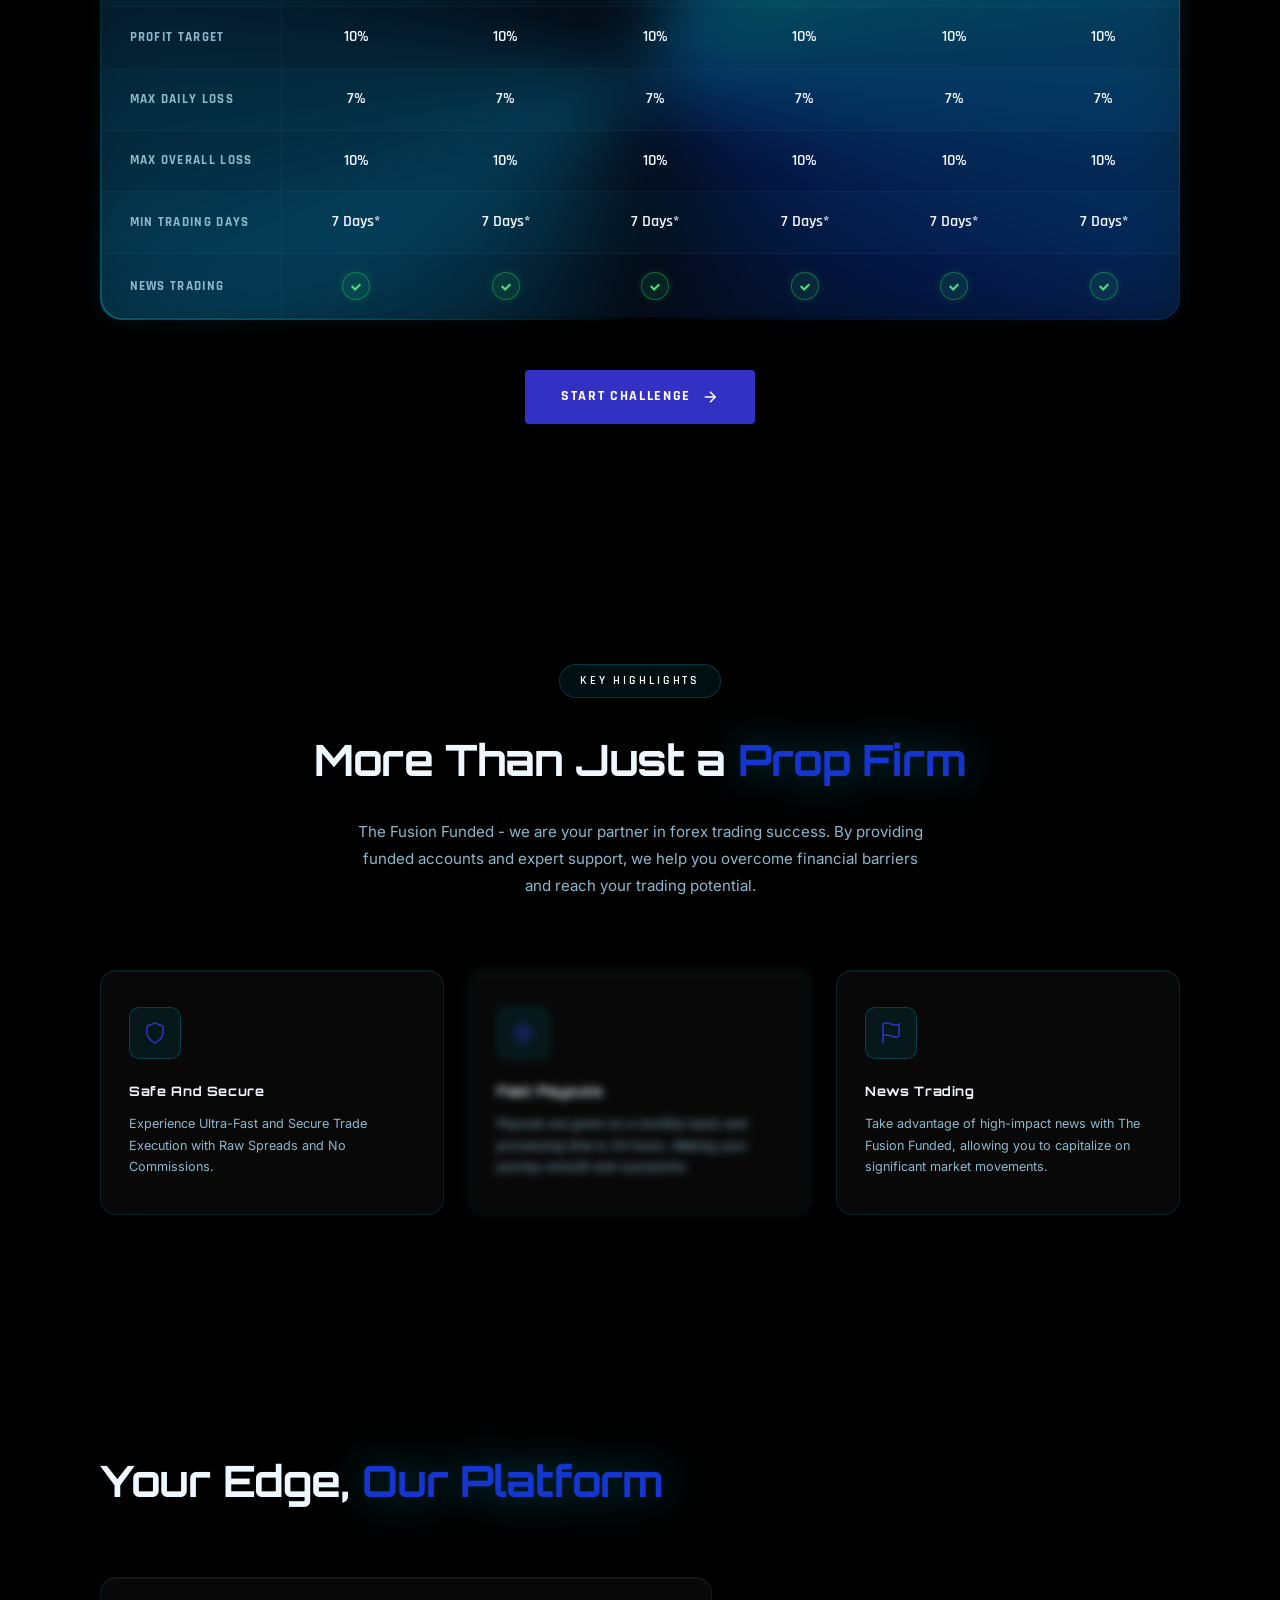
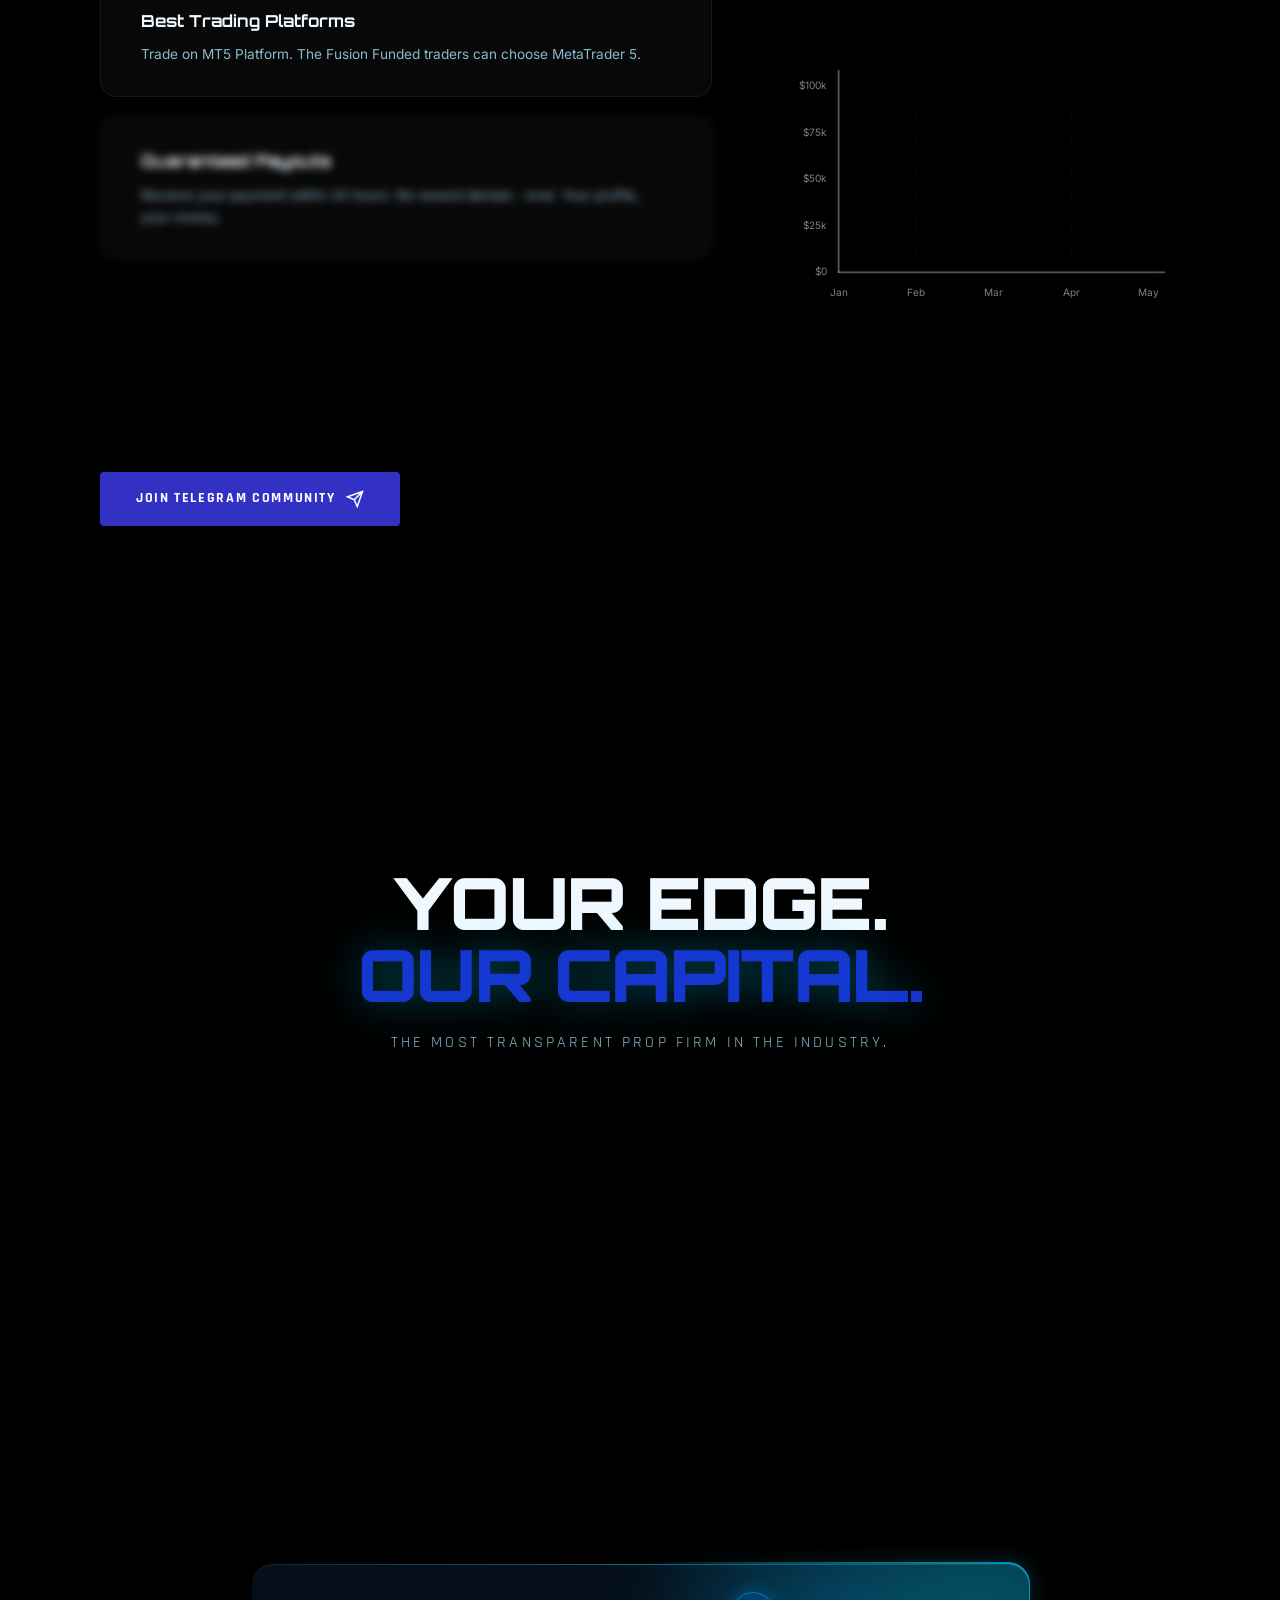
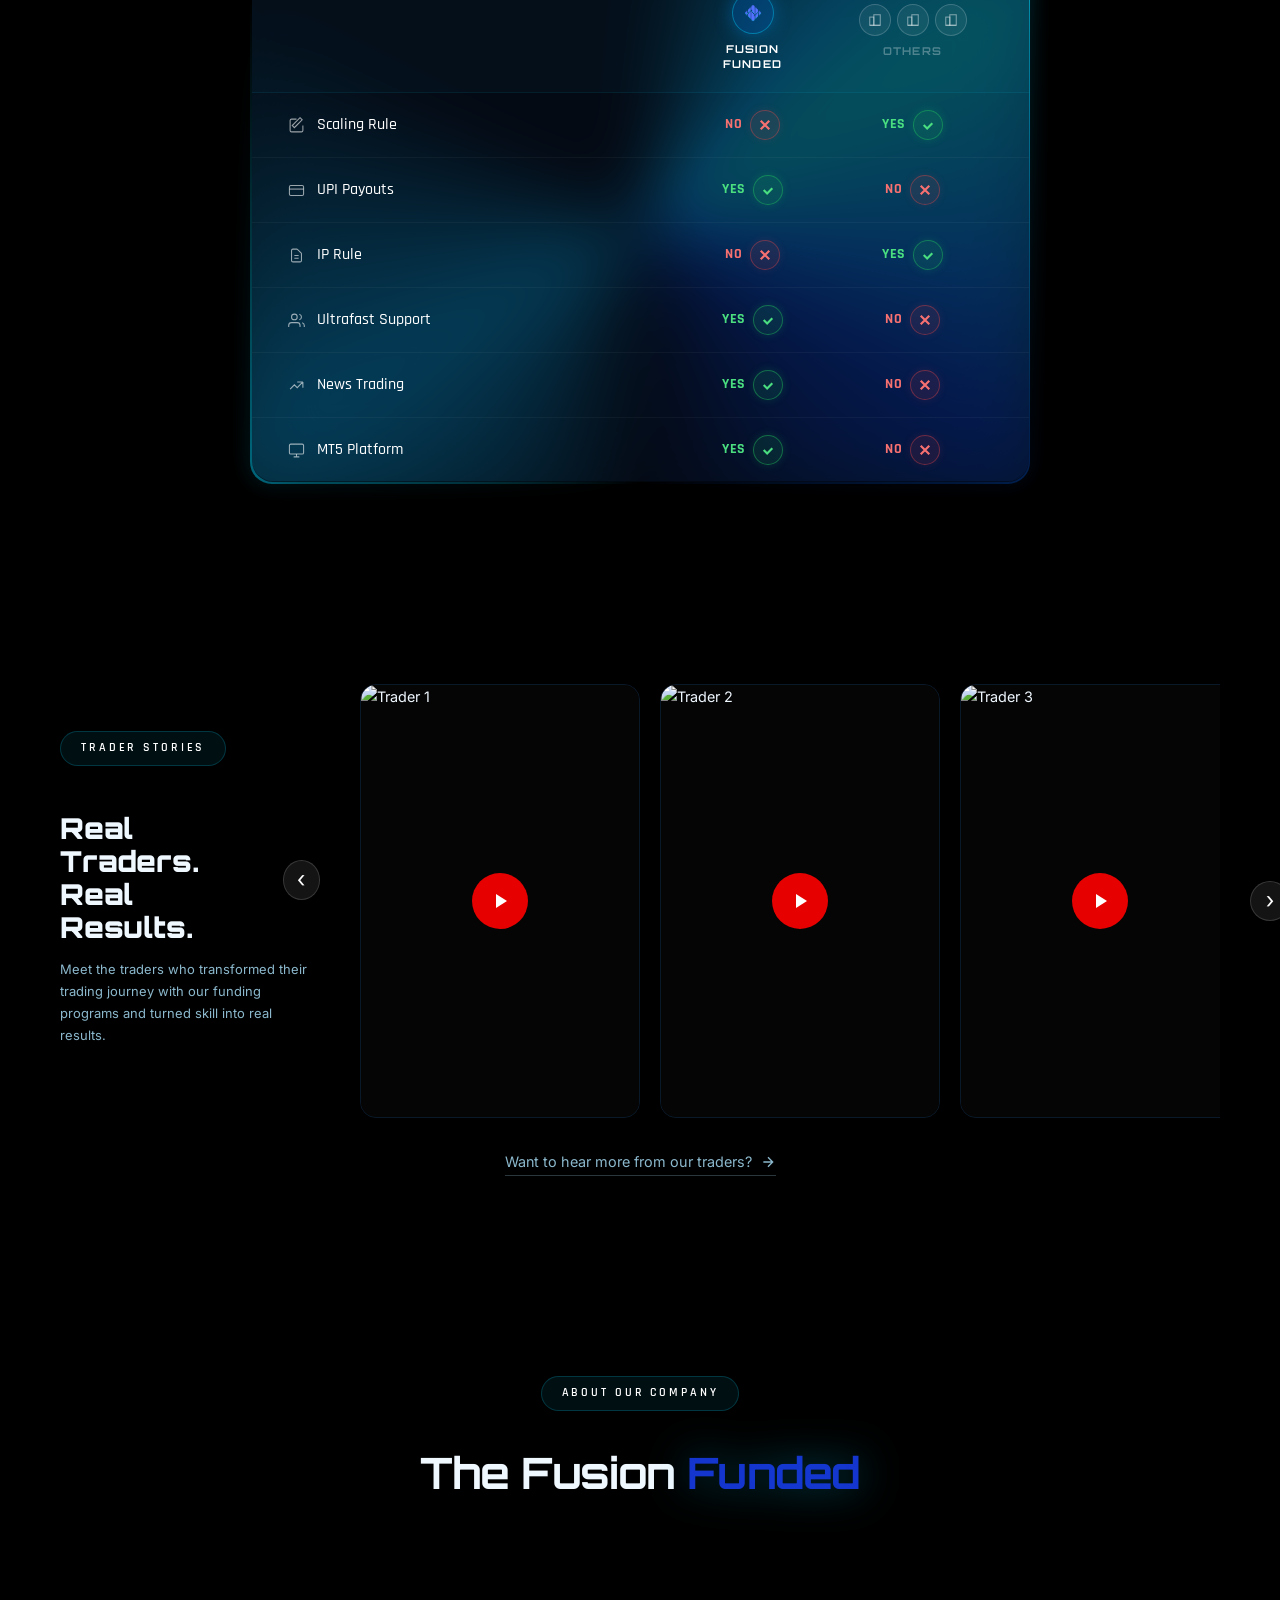
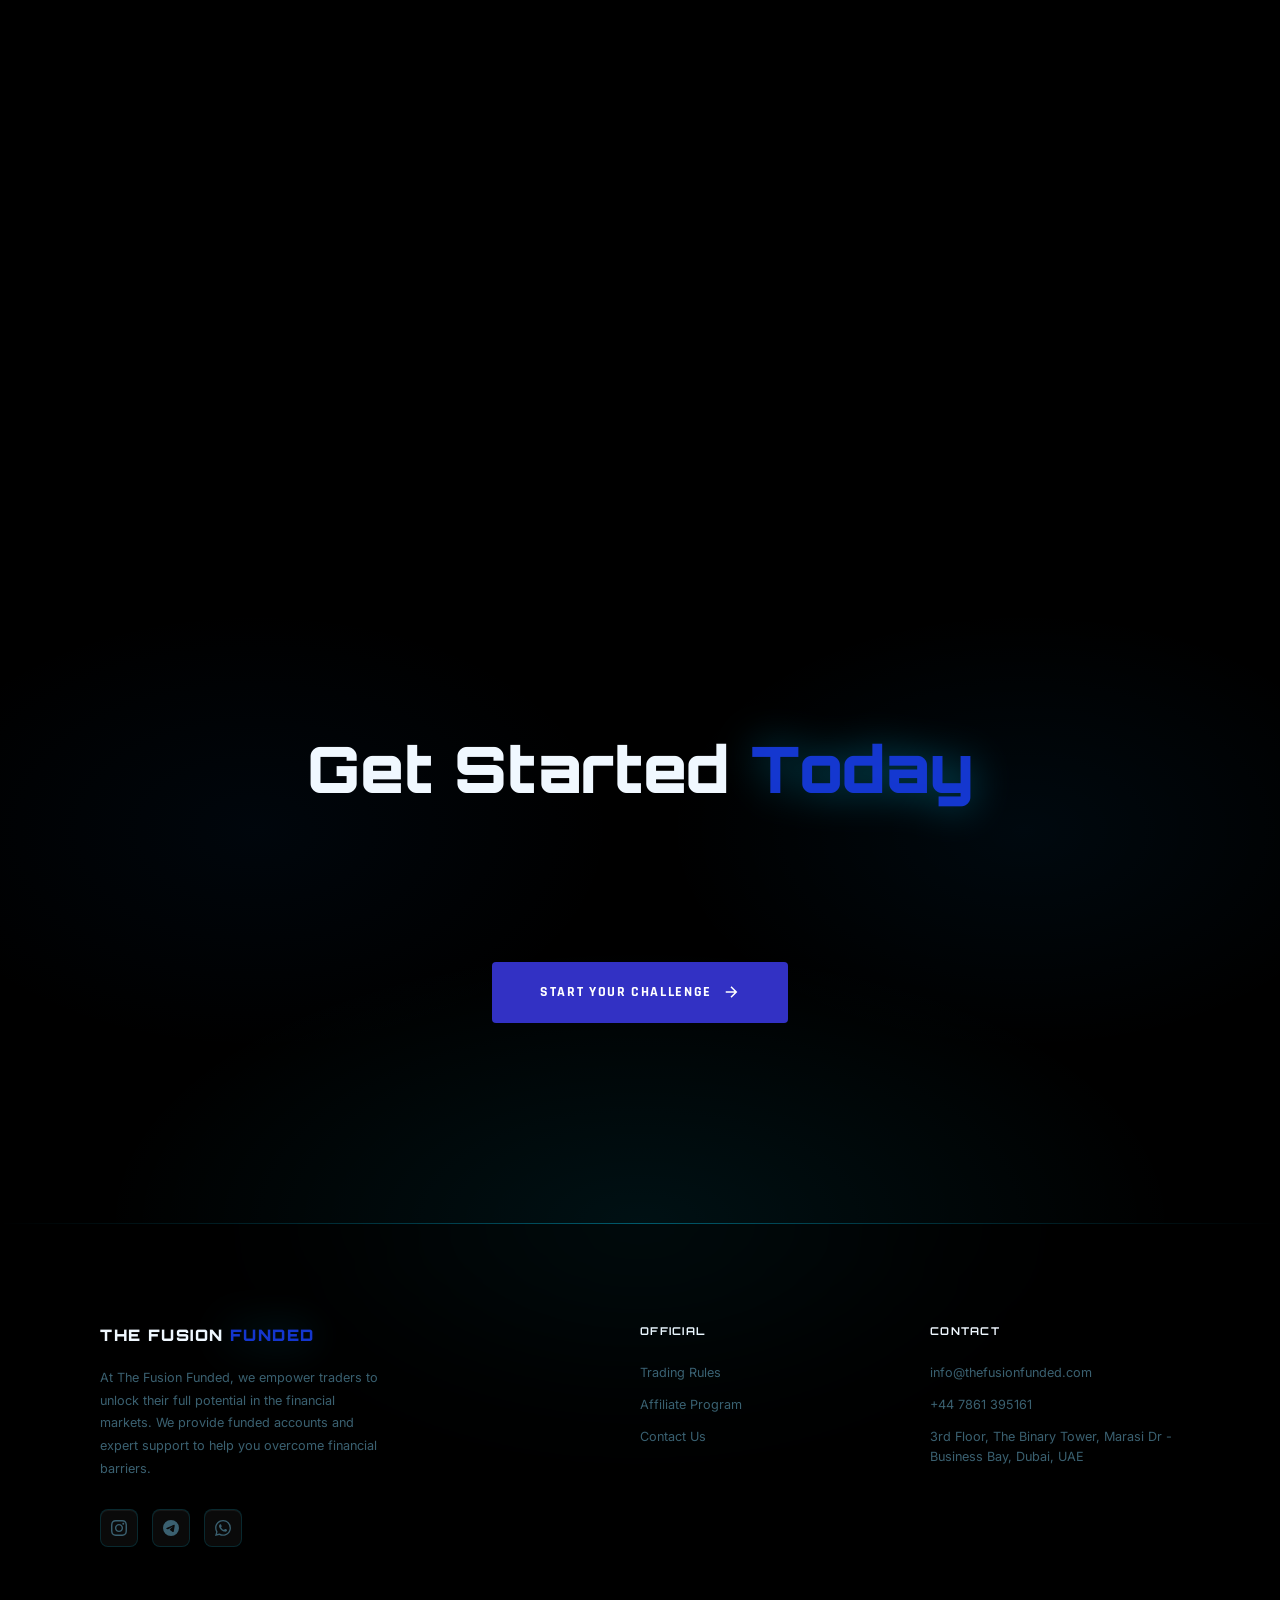
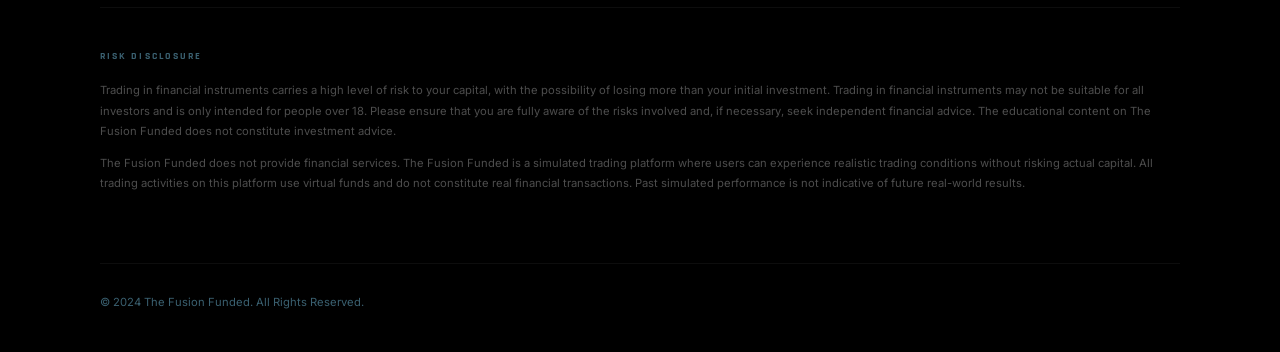
==== commit fa45761b: "now" ====
--- a/index.html
+++ b/index.html
@@ -2,10 +2,11 @@
 <html lang="en">
 
 <head>
+  <!-- Meta Pixel Code --><script>!function(f,b,e,v,n,t,s){if(f.fbq)return;n=f.fbq=function(){n.callMethod?n.callMethod.apply(n,arguments):n.queue.push(arguments)};if(!f._fbq)f._fbq=n;n.push=n;n.loaded=!0;n.version='2.0';n.queue=[];t=b.createElement(e);t.async=!0;t.src=v;s=b.getElementsByTagName(e)[0];s.parentNode.insertBefore(t,s)}(window, document,'script','https://connect.facebook.net/en_US/fbevents.js');fbq('init', '1428672298946649');fbq('track', 'PageView');</script><noscript><img height="1" width="1" style="display:none"src="https://www.facebook.com/tr?id=1428672298946649&ev=PageView&noscript=1"/></noscript><!-- End Meta Pixel Code -->
   <meta charset="UTF-8" />
   <meta name="viewport" content="width=device-width, initial-scale=1.0" />
   <meta name="description"
-    content="The Fusion Funded - Where innovation, expertise, and partnership are the cornerstones of success. Get funded and trade forex, crypto, indices with up to $200K capital." />
+    content="The Fusion Funded - Where innovation, expertise, and partnership are the cornerstones of success. Get funded and trade forex, crypto, indices with up to $100K capital." />
   <title>The Fusion Funded | Prop Trading Firm</title>
   <link rel="preconnect" href="https://fonts.googleapis.com" />
   <link rel="preconnect" href="https://fonts.gstatic.com" crossorigin />
@@ -282,7 +283,7 @@
         <span class="section-tag">Getting Started</span>
         <h2 class="section-title" data-reveal>How To Use <span class="gradient-text">This Site</span></h2>
         <p class="how-to-use-desc" data-reveal>Getting started with The Fusion Funded is simple. Follow these steps to
-          begin your funded trading journey and unlock access to up to $200K in simulated capital.</p>
+          begin your funded trading journey and unlock access to up to $100K in simulated capital.</p>
         <div class="how-to-use-steps">
           <div class="htu-step" data-reveal-left>
             <div>
@@ -921,7 +922,7 @@
           innovation and tradition. We offer a unique funding model that prioritizes performance and risk management,
           ensuring our traders have the resources and support necessary to thrive.</p>
         <div class="about-stats-row">
-          <div class="about-stat"><span class="about-stat-val">$200K</span><span class="about-stat-lbl">Max
+          <div class="about-stat"><span class="about-stat-val">$100K</span><span class="about-stat-lbl">Max
               Capital</span></div>
           <div class="about-stat"><span class="about-stat-val">24h</span><span class="about-stat-lbl">Payout Time</span>
           </div>
@@ -1068,14 +1069,14 @@
   </footer>
 
   <!-- WhatsApp Float -->
-  <a href="https://wa.me/447861395161?text=Hey%2C%20I%20need%20help%20with%20..." class="whatsapp-float" target="_blank"
+  <!-- <a href="https://wa.me/447861395161?text=Hey%2C%20I%20need%20help%20with%20..." class="whatsapp-float" target="_blank"
     aria-label="Chat on WhatsApp" id="whatsapp-float">
     <svg viewBox="0 0 24 24" fill="currentColor">
       <path
         d="M17.472 14.382c-.297-.149-1.758-.867-2.03-.967-.273-.099-.471-.148-.67.15-.197.297-.767.966-.94 1.164-.173.199-.347.223-.644.075-.297-.15-1.255-.463-2.39-1.475-.883-.788-1.48-1.761-1.653-2.059-.173-.297-.018-.458.13-.606.134-.133.298-.347.446-.52.149-.174.198-.298.298-.497.099-.198.05-.371-.025-.52-.075-.149-.669-1.612-.916-2.207-.242-.579-.487-.5-.669-.51-.173-.008-.371-.01-.57-.01-.198 0-.52.074-.792.372-.272.297-1.04 1.016-1.04 2.479 0 1.462 1.065 2.875 1.213 3.074.149.198 2.096 3.2 5.077 4.487.709.306 1.262.489 1.694.625.712.227 1.36.195 1.871.118.571-.085 1.758-.719 2.006-1.413.248-.694.248-1.289.173-1.413-.074-.124-.272-.198-.57-.347m-5.421 7.403h-.004a9.87 9.87 0 01-5.031-1.378l-.361-.214-3.741.982.998-3.648-.235-.374a9.86 9.86 0 01-1.51-5.26c.001-5.45 4.436-9.884 9.888-9.884 2.64 0 5.122 1.03 6.988 2.898a9.825 9.825 0 012.893 6.994c-.003 5.45-4.437 9.884-9.885 9.884m8.413-18.297A11.815 11.815 0 0012.05 0C5.495 0 .16 5.335.157 11.892c0 2.096.547 4.142 1.588 5.945L.057 24l6.305-1.654a11.882 11.882 0 005.683 1.448h.005c6.554 0 11.89-5.335 11.893-11.893a11.821 11.821 0 00-3.48-8.413z" />
     </svg>
     <span>Need Help?</span>
-  </a>
+  </a> -->
 
   <script src="app.js" defer></script>
   <script>
--- a/style.css
+++ b/style.css
@@ -1,4 +1,4 @@
-﻿
+
 
 :root {
   --neon-blue: rgb(50, 49, 196);
@@ -267,8 +267,10 @@
 }
 
 .hero-content {
-  position: sticky;
+  position: fixed;
   top: 0;
+  left: 0;
+  right: 0;
   z-index: 3;
   padding: 200px 60px 60px;
   max-width: 1400px;
@@ -2290,7 +2292,7 @@
 }
 
 .whatsapp-float {
-  position: fixed;
+  display: none;
   bottom: 100px;
   right: 20px;
   z-index: 999;
